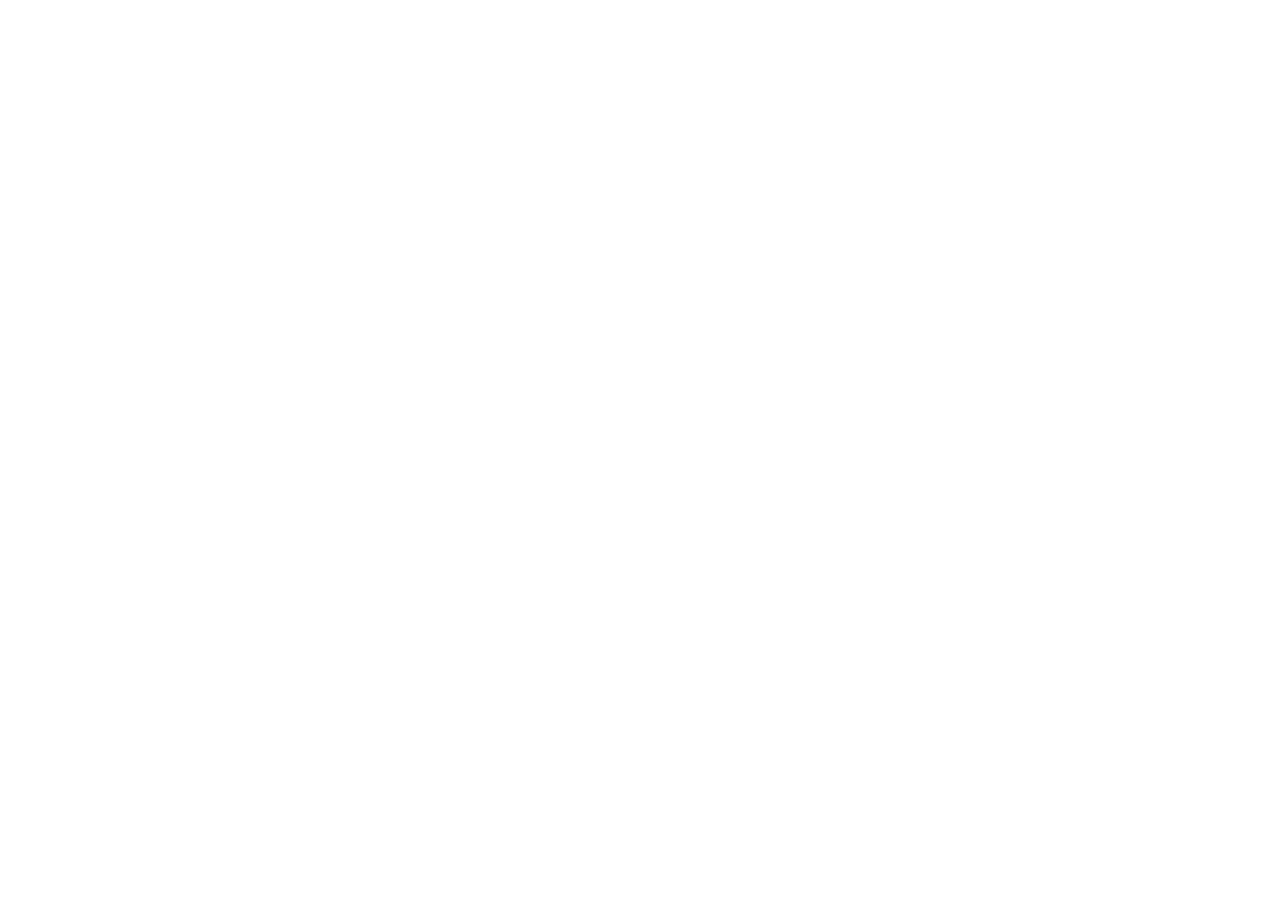
==== index.html @ e2ee2f7a "hlo" ====
<!DOCTYPE html>
<html lang="en">
<!-- Mirrored from www.scaler.com/courses/data-science-machine-learning-course/ by HTTrack Website Copier/3.x [XR&CO'2014], Sat, 20 Aug 2022 05:07:26 GMT -->
<!-- Added by HTTrack -->
<meta http-equiv="content-type" content="text/html;charset=utf-8" />
<!-- /Added by HTTrack -->

<head>
    <meta charset="utf-8">
    <meta http-equiv="X-UA-Compatible" content="IE=edge">
    <meta name="viewport" content="width=device-width, initial-scale=1.0, shrink-to-fit=no">
    <meta name="author" content="Kings Gambit Labs">
    <meta name="robots" content="noindex,nofollow">
    <title>Let's Hire</title>
    <meta property="og:site_name" content="Scaler" />
    <meta property="og:image" content="https://assets.scaler.com/assets/scaler/png/scaler-meta-image-fed27fda894abf1a87190ae638e18c9b8417095d963cf27540c90108824b9ec8.png.gz" />
    <meta property="og:url" content="https://www.scaler.com/courses/data-science-machine-learning-course/" />
    <link rel="canonical" href="https://www.scaler.com/courses/data-science-machine-learning-course/" />
    <meta name="env-name" data-id="scaler" />
    <link rel="stylesheet" media="all" href="https://assets.scaler.com/assets/master/products/course_page-5b16ae7f35e9cf9c2369361e535eab487c12bc27608eab39004d78d1bbb14884.css.gz" />
    <link rel="stylesheet" media="all" href="https://assets.scaler.com/assets/master/products/course_page/landing-3e28f6d57ba2f7495d397728980317e0ffa63ddfcfe0ecbaa13cdab1fc5692da.css.gz" />
    <link rel="stylesheet" media="screen" href="https://assets.scaler.com/packs/css/frontend/base.ddcfdd.css" />
    <link rel="stylesheet" href="https://cdnjs.cloudflare.com/ajax/libs/font-awesome/6.1.2/css/all.min.css">
    <meta name="csrf-param" content="authenticity_token" />
    <meta name="csrf-token" content="Vyd11pT2wCJ5rdZ/nRLh7u58DpVoocz+K8lv/lvIsJOV80NFs6L7iP0E/ULjMFnug1bhIsX/2/I+gOaZwue0jw==" />
    <script>
        var domain = 'scaler.com';
        if (domain.indexOf('www.') !== 0) {
            domain = 'www.' + domain;
        }
        if (0 === document.location.href.indexOf("https:///")) {
            domain = "https://" + domain + "/";
            if (0 !== document.location.href.indexOf(domain)) {
                var newLocation = document.location.href.replace(/https:\/\/[^\/]+\//, domain);
                if (newLocation !== document.location.href) {
                    document.location.replace(newLocation);
                }
            }
        } else {
            domain = "http://" + domain + "/";
            if (0 != document.location.href.indexOf(domain)) {
                var newLocation = document.location.href.replace(/http:\/\/[^\/]+\//, domain);
                if (newLocation !== document.location.href) {
                    document.location.replace(newLocation);
                }
            }
        }
    </script>
    <!--It's okay to have this in the head -->
    <script>
        window.ENV_VARS = {
            mode: "production",
            application: JSON.parse('{"env_id":"scaler","env_site_name":"Scaler","env_site_nick":"Scaler","env_domain":"scaler.com","env_base_url":"https://www.scaler.com/","env_from_mailer":"info@scaler.com","env_reply_to_mailer":"info@scaler.com","env_support_mailer":"support@scaler.com","env_hello_mailer":"hello@scaler.com","env_calendar_organiser":"calendar1@scaler.com","env_webpush_manifest":"/gcm-manifest-scaler.json"}'),
            config: JSON.parse('{"speed_test_enabled":true,"seasonal_theme_mode":"none"}'),
            request_source: "web"
        };
    </script>
    <script>
        (function(w, d, s, l, i) {
            w[l] = w[l] || [];
            w[l].push({
                'gtm.start': new Date().getTime(),
                event: 'gtm.js'
            });
            var f = d.getElementsByTagName(s)[0],
                j = d.createElement(s),
                dl = l != 'dataLayer' ? '&l=' + l : '';
            j.defer = true;
            j.src = 'https://www.googletagmanager.com/gtm.js?id=' + i + dl;
            f.parentNode.insertBefore(j, f);
        })(window, document, 'script', 'dataLayer', "GTM-M94JJN9");
    </script>
    <!-- anti-flicker snippet (recommended)  -->
    <style>
        .async-hide {
            opacity: 0 !important
        }
    </style>
    <script>
        (function(a, s, y, n, c, h, i, d, e) {
            s.className += ' ' + y;
            h.start = 1 * new Date;
            h.end = i = function() {
                s.className = s.className.replace(RegExp(' ?' + y), '')
            };
            (a[n] = a[n] || []).hide = h;
            setTimeout(function() {
                i();
                h.end = null
            }, c);
            h.timeout = c;
        })(window, document.documentElement, 'async-hide', 'dataLayer', 4000, {
            "GTM-M94JJN9": true
        });
    </script>
    <script>
        if (!('IntersectionObserver' in window)) {
            var script = document.createElement("script");
            script.src = "https://raw.githubusercontent.com/w3c/IntersectionObserver/master/polyfill/intersection-observer.js";
            script.defer = true;
            document.getElementsByTagName('head')[0].appendChild(script);
        }
        var gtmServerEvents = [];
        var freeMentee = false;
        window.GTMData = (function() {
            var userType = "";
            return {
                gtmDataLayerVariables: [],
                company: "scaler".toLowerCase(),
                isLoggedIn: false,
                email: "",
                region: "india",
                isNewUser: false,
                userType,
                freeMentee: userType && userType.includes('mentee') ? freeMentee : undefined,
                gtmServerEvents,
            };
        })();
    </script>
    <script src="https://assets.scaler.com/packs/js/vendors~frontend/tracking/gtm.fbf26a.chunk.js"></script>
    <script src="https://assets.scaler.com/packs/js/frontend/tracking/gtm.38dc72.js"></script>
    <script src="https://assets.scaler.com/packs/js/frontend/tracking/navigation.fce3ce.js"></script>
    <!-- Freshchat Widget Start-->
    <script>
        var scriptLoaded = false;
        var name = "";
        var email = "";
        const initializeFreshchat = function() {
            // https://scaler.freshchat.com/a/401595176230677/bots
            // Copy pasted from above link
            (function(d, w, c) {
                if (!d.getElementById("spd-busns-spt")) {
                    var chatWidget = document.getElementById("chat-widget");
                    if (chatWidget) {
                        chatWidget.classList.add('hidden');
                    }
                    var n = d.getElementsByTagName('script')[0],
                        s = d.createElement('script');
                    var loaded = false;
                    s.id = "spd-busns-spt";
                    s.async = "async";
                    s.setAttribute("data-self-init", "false");
                    s.setAttribute("data-init-type", "opt");
                    s.src = 'https://cdn.in-freshbots.ai/assets/share/js/freshbots.min.js';
                    s.setAttribute("data-client", "f6271829026b5c5ac7e68084d14d971adab90984");
                    s.setAttribute("data-bot-hash", "3242cf80ca84c1be9af53c793c06256b35e0c269");
                    s.setAttribute("data-env", "prod");
                    s.setAttribute("data-region", "in");
                    if (c) {
                        s.onreadystatechange = s.onload = function() {
                            if (!loaded) {
                                c();
                                if (chatWidget) {
                                    chatWidget.classList.remove('hidden');
                                }
                            }
                            loaded = true;
                        };
                    }
                    n.parentNode.insertBefore(s, n);
                }
            })(document, window, function() {
                window.Freshbots.initiateWidget({
                    autoInitChat: false,
                    getClientParams: function() {
                        return {
                            "cstmr::eml": email,
                            "cstmr::nm": name,
                            "cstmr::xtrInfrmtn:plan": "{}"
                        };
                    }
                }, function() {
                    document.querySelector('[title="Minimize"]').addEventListener("click", function() {
                        var phoneWidget = document.getElementById("phone-widget");
                        var contactUsContainer = document.getElementById("contact-us-widget-container");
                        var chatWidget = document.getElementById("chat-widget");
                        var callUsWidget = document.getElementById("call-us-phone-widget");
                        var widgetIcon = document.getElementById("widget-icon");
                        var widgetClose = document.getElementById("widget-close");
                        window.closeFcWidget(true);
                        phoneWidget.style.display = 'none';
                        chatWidget.style.display = 'none';
                        if (callUsWidget) {
                            callUsWidget.style.display = 'none';
                        }
                        contactUsContainer.style.display = '';
                        widgetClose.style.display = 'none';
                        widgetIcon.style.display = '';
                    });
                    window.Freshbots.hideWidget();
                }, function(errorResponse) {});
            });
        }
        window.openFcWidget = function() {
            window.Freshbots.showWidget(true);
        };
        window.closeFcWidget = function() {
            window.Freshbots.hideWidget();
            if (window.GTMHelper) {
                window.GTMHelper.track('eventFormatter', {
                    element: 'chat-widget-close',
                    tagName: 'cta',
                    eventType: 'click',
                    action: 'click'
                });
            }
        }
    </script>

    <div class="request-callback-container  request-callback-container--hidden" id="request-callback-container">
        <div class="request-callback-container__inner-wrap" id="request-callback-inner-container">
            <div id="request-callback-form-close" class="request-callback-form__close request-callback-form__close--hidden"> <img src="https://assets.scaler.com/assets/svg/close-22a8ae0e815daabd1f2a3846b3613e553fecb0cbef0a27983456ff43ca5800e6.svg.gz" alt="Close 22a8ae0e815daabd1f2a3846b3613e553fecb0cbef0a27983456ff43ca5800e6.svg" /> </div>
            <div class="request-callback-form form-flow" id="request-callback-form" data-logged-in="false" data-phone-verified="" data-default-country="true" data-calendly-url="" data-enable-slot-selection="false" data-enable-mobile-authentication="" data-rcb-calendly-url=""
                data-rcb-enable-slot-selection="false" data-rcb-enable-mobile-authentication="true" data-callback-mode="">
                <div class="request-callback-form__header">
                    <h3 class="request-callback-form__header__content">
                        <i class="icon-phone-wave request-callback-form__header-icon"></i> Request Callback
                    </h3>
                </div>
                <div class="request-callback-form__body">
                    <div class="form-flow__modes">
                        <div class="form-flow__mode form-flow__mode--active" data-mode="register">
                            <form autocomplete="off" id="request-callback-form-otp">
                                <div class="form-field " data-name="">
                                    <div class="form-field__label">
                                        <div class="form-label">
                                            <div class="form-label__text"> Email ID <span class="form-label__required" data-class="asterisk-mark">*</span> </div>
                                        </div>
                                    </div>
                                    <div class="form-field__input">
                                        <input class="form-input gtm-track-element" name="email" required type="email" id="request-callback-form__email" placeholder="Enter your Email ID" value="" data-cy="" /> </div>
                                    <div class="form-field__error form-field__error--hidden"> </div>
                                </div>
                                <div class="request-callback-form__extra-input">
                                    <div class="request-callback-form__name">
                                        <div class="form-field " data-name="">
                                            <div class="form-field__label">
                                                <div class="form-label">
                                                    <div class="form-label__text"> Full Name <span class="form-label__required" data-class="asterisk-mark">*</span> </div>
                                                </div>
                                            </div>
                                            <div class="form-field__input">
                                                <input class="form-input gtm-track-element" name="name" required type="text" id="request-callback-form__name" placeholder="Enter your Full Name" value="" /> </div>
                                            <div class="form-field__error form-field__error--hidden"> </div>
                                        </div>
                                    </div>
                                    <div class="request-callback-form__graduation" id="container">
                                        <div class="form-field " data-name="orgyear">
                                            <div class="form-field__label">
                                                <div class="form-label">
                                                    <div class="form-label__text"> Graduation Year <span class="form-label__required" data-class="asterisk-mark">*</span> </div>
                                                </div>
                                            </div>
                                            <div class="form-field__input">
                                                <input class="form-input gtm-track-element" name="orgyear" required type="number" min="1972" max="2030" id="request-callback-form__orgyear" placeholder="Year of Graduation" value="" data-cy="" /> </div>
                                            <div class="form-field__error form-field__error--hidden"> </div>
                                        </div>
                                    </div>
                                </div>
                                <div class="form-field " data-name="">
                                    <div class="form-field__label">
                                        <div class="form-label">
                                            <div class="form-label__text"> Program <span class="form-label__required" data-class="asterisk-mark">*</span> </div>
                                        </div>
                                    </div>
                                    <div class="form-field__input">
                                        <div id="request-callback-form__program" class="sr-select">
                                            <div class="sr-select__control ">
                                                <input data-gtm-element="program" autocomplete="none" class="sr-select__input gtm-track-element" name="select-ignore-program" type="text" aria-label="select program" />
                                                <input autocomplete="none" autocomplete="off" class="sr-select__value-input" tabindex="-1" name="program" id="input-request-callback-form__program" type="text" required value="Academy" aria-label="program" />
                                                <div class="sr-select__box" id='request-callback-form__program-select-box'>
                                                    <div data-gtm-element="program" class="sr-select__placeholder">Select Program</div>
                                                    <div class="sr-select__value"> </div>
                                                    <div class="sr-select__loader"> </div>
                                                    <div class="sr-select__arrow"> <i class="icon-chevron-down"></i> </div>
                                                </div>
                                            </div>
                                            <div class="sr-select__dropdown sr-select__dropdown--bottom">
                                                <div class="sr-select__hint hidden"> Type to search </div>
                                                <div class="sr-select__options" role="listbox">
                                                    <div class="sr-select__option" data-gtm-element="option" role="option" data-permanent=false data-value="Academy"> Academy </div>
                                                    <div class="sr-select__option" data-gtm-element="option" role="option" data-permanent=false data-value="Data Science"> Data Science </div>
                                                    <div class="sr-select__option" data-gtm-element="option" role="option" data-permanent=false data-value="MS in CSE"> MS in CSE </div>
                                                </div>
                                                <div class="sr-select__create-option hidden"> </div>
                                                <div class="sr-select__no-options hidden"> No results found </div>
                                            </div>
                                        </div>
                                    </div>
                                    <div class="form-field__error form-field__error--hidden"> </div>
                                </div>
                                <select id="lead_identification" name="lead_identification" multiple="true" size="1">
									<option value="What companies and role to target?">What companies and role to target?</option>
									<option value="What others like me do?">What others like me do?</option>
									<option value="What is the exact enrollment process like?">What is the exact enrollment process like?</option>
									<option value="More details about the program.">More details about the program.</option>
									<option value="More information on placement">More information on placement</option>
								</select>
                                <div class="form-field request-callback-form__phone-input request-callback-form__phone-input--is-fullwidth" data-name="phone_number">
                                    <div class="form-field__label">
                                        <div class="form-label">
                                            <div class="form-label__text"> Mobile Number <span class="form-label__required" data-class="asterisk-mark">*</span> </div>
                                        </div>
                                    </div>
                                    <div class="form-field__input">
                                        <div class="request-callback-form__inline">
                                            <div class="phone-input">
                                                <div class="phone-input__code">
                                                    <div id="request-callback-form__phone-code" class="sr-select">
                                                        <div class="sr-select__control ">
                                                            <input data-gtm-element="country_code" autocomplete="none" class="sr-select__input gtm-track-element" name="select-ignore-country_code" type="text" aria-label="select country_code" />
                                                            <input autocomplete="none" autocomplete="off" class="sr-select__value-input" tabindex="-1" name="country_code" id="input-request-callback-form__phone-code" type="text" required value="+91" aria-label="country_code" />
                                                            <div class="sr-select__box" id='request-callback-form__phone-code-select-box'>
                                                                <div data-gtm-element="country_code" class="sr-select__placeholder">+91</div>
                                                                <div class="sr-select__value"> </div>
                                                                <div class="sr-select__loader"> </div>
                                                                <div class="sr-select__arrow"> <i class="icon-chevron-down"></i> </div>
                                                            </div>
                                                        </div>
                                                        <div class="sr-select__dropdown sr-select__dropdown--bottom">
                                                            <div class="sr-select__hint hidden"> Type to search </div>
                                                            <div class="sr-select__options" role="listbox">
                                                                <div class="sr-select__option" role="option" data-value="+91">
                                                                    <div class="phone-input__option">
                                                                        <div class="phone-input__flag"> <span class="iti__flag iti__in"> </span> </div>
                                                                        <div class="phone-input__option-code"> +91 </div>
                                                                    </div>
                                                                </div>
                                                            </div>
                                                            <div class="sr-select__create-option hidden"> </div>
                                                            <div class="sr-select__no-options hidden"> No results found </div>
                                                        </div>
                                                    </div>
                                                </div>
                                                <div class="phone-input__space"></div>
                                                <div class="phone-input__number">
                                                    <input data-cy="request-callback-form__phone-number_input" autocomplete="none" id="request-callback-form__phone-number" class="form-input gtm-track-element" type="tel" name="phone" required placeholder="Enter your mobile number" value="">                                                    </div>
                                                <input autocomplete="none" hidden name="phone_number" type="text" id="request-callback-form__phone" value="" /> </div>
                                        </div>
                                    </div>
                                    <div class="form-field__error form-field__error--hidden"> </div>
                                </div>
                                <div class="request-callback-form__phone-hint m-t-10"> You’ll receive an OTP on this number for verification </div>
                                <div id="request-callback-form-recaptcha" class="recaptcha-override hidden">
                                    <script src="https://www.google.com/recaptcha/api.js" async defer></script>
                                    <div class="g-recaptcha " data-sitekey="6LfMr8IUAAAAAKEfUZhQWzeODfjC7ffXRnrMdlYd"></div>
                                    <noscript>
										<div>
											<div style="width: 302px; height: 422px; position: relative;">
												<div style="width: 302px; height: 422px; position: absolute;">
													<iframe src="https://www.google.com/recaptcha/api/fallback?k=6LfMr8IUAAAAAKEfUZhQWzeODfjC7ffXRnrMdlYd" frameborder="0" scrolling="no" style="width: 302px; height:422px; border-style: none;"> </iframe>
												</div>
											</div>
											<div style="width: 300px; height: 60px; border-style: none;
                bottom: 12px; left: 25px; margin: 0px; padding: 0px; right: 25px;
                background: #f9f9f9; border: 1px solid #c1c1c1; border-radius: 3px;">
												<textarea id="g-recaptcha-response" name="g-recaptcha-response" class="g-recaptcha-response" style="width: 250px; height: 40px; border: 1px solid #c1c1c1;
                  margin: 10px 25px; padding: 0px; resize: none;" value=""> </textarea>
											</div>
										</div>
									</noscript>
                                </div>
                                <div class="m-t-10 request-callback-form__tnc"> By continuing, I have read and agree to Scaler’s <a class="link" href="https://www.scaler.com/terms/">Terms</a> and <a class="link" href="https://www.scaler.com/privacy/">Privacy Policy</a> </div>
                                <div class="request-callback-form__submit-content m-t-10">
                                    <button data-gtm-element="get-otp" data-gtm-allowed-actions="click" type="submit" class="gtm-track-element academy-button tv-button sr-button business-button request-callback-form__submit request-callback-form__otp-submit is-disabled" data-gtm-placement="program"> Get OTP </button>
                                </div>
                            </form>
                            <form class="form hidden" autocomplete="off" id="request-callback-form-submit">
                                <input name="program" type="hidden" />
                                <input name="lead_identification" type="hidden" />
                                <input hidden name="request_callback" type="checkbox" checked="true" value="true" />
                                <input name="email" type="hidden" value="" />
                                <div class="form-field request-callback-form-submit__phone-input request-callback-form-submit__phone-input--is-fullwidth" data-name="phone_number">
                                    <div class="form-field__label">
                                        <div class="form-label">
                                            <div class="form-label__text"> Mobile Number <span class="form-label__required" data-class="asterisk-mark">*</span> </div>
                                        </div>
                                    </div>
                                    <div class="form-field__input">
                                        <div class="request-callback-form-submit__inline">
                                            <div class="phone-input">
                                                <div class="phone-input__code">
                                                    <div id="request-callback-form-submit__phone-code" class="sr-select">
                                                        <div class="sr-select__control ">
                                                            <input data-gtm-element="country_code" autocomplete="none" class="sr-select__input gtm-track-element" name="select-ignore-country_code" type="text" aria-label="select country_code" />
                                                            <input autocomplete="none" autocomplete="off" class="sr-select__value-input" tabindex="-1" name="country_code" id="input-request-callback-form-submit__phone-code" type="text" required value="+91" aria-label="country_code" />
                                                            <div class="sr-select__box" id='request-callback-form-submit__phone-code-select-box'>
                                                                <div data-gtm-element="country_code" class="sr-select__placeholder">+91</div>
                                                                <div class="sr-select__value"> </div>
                                                                <div class="sr-select__loader"> </div>
                                                                <div class="sr-select__arrow"> <i class="icon-chevron-down"></i> </div>
                                                            </div>
                                                        </div>
                                                        <div class="sr-select__dropdown sr-select__dropdown--bottom">
                                                            <div class="sr-select__hint hidden"> Type to search </div>
                                                            <div class="sr-select__options" role="listbox">
                                                                <div class="sr-select__option" role="option" data-value="+91">
                                                                    <div class="phone-input__option">
                                                                        <div class="phone-input__flag"> <span class="iti__flag iti__in"> </span> </div>
                                                                        <div class="phone-input__option-code"> +91 </div>
                                                                    </div>
                                                                </div>
                                                            </div>
                                                            <div class="sr-select__create-option hidden"> </div>
                                                            <div class="sr-select__no-options hidden"> No results found </div>
                                                        </div>
                                                    </div>
                                                </div>
                                                <div class="phone-input__space"></div>
                                                <div class="phone-input__number">
                                                    <input data-cy="request-callback-form-submit__phone-number_input" autocomplete="none" id="request-callback-form-submit__phone-number" class="form-input gtm-track-element" type="tel" name="phone" required placeholder="Enter your mobile number" disabled
                                                        value=""> </div>
                                                <input autocomplete="none" hidden name="phone_number" type="text" id="request-callback-form-submit__phone" value="" /> </div>
                                        </div>
                                    </div>
                                    <div class="form-field__error form-field__error--hidden"> </div>
                                </div>
                                <div class="request-callback-form__otp">
                                    <div class="form-field " data-name="">
                                        <div class="form-field__label">
                                            <div class="form-label">
                                                <div class="form-label__text"> OTP <span class="form-label__required" data-class="asterisk-mark">*</span> </div>
                                            </div>
                                        </div>
                                        <div class="form-field__input">
                                            <input class="form-input request-callback-form__otp-input gtm-track-element" name="otp" type="text" id="request-callback-form__otp" placeholder="Enter OTP" /> </div>
                                        <div class="form-field__error form-field__error--hidden"> </div>
                                    </div>
                                </div>
                                <div class="request-callback-form__submit-content m-t-10">
                                    <button data-gtm-element="request-callback" data-gtm-allowed-actions="click" type="submit" class="gtm-track-element academy-button tv-button sr-button business-button request-callback-form__submit " data-gtm-placement="program"> Request Callback </button>
                                </div>
                            </form>
                            <div class="request-callback-form__otp-hint hidden bold">
                                <div class="request-callback-form__otp-triggers">
                                    <form id="request-callback-form-msg">
                                        <input hidden name="email" type="text" value="" />
                                        <input hidden name="phone_number" type="text" />
                                        <button class="hidden" type="submit"> Submit </button> <a class="form__action gtm-track-element" data-gtm-allowed-actions="click" data-gtm-element="resend_otp" data-form="request-callback-form-msg" data-otp-via="sms"
                                            data-action="otp" data-tracking="ga" data-ga-action="resend-otp" data-ga-label="register">
        via Text
      </a> </form>
                                    <form id="request-callback-form-voice">
                                        <input hidden name="email" type="text" value="" />
                                        <input hidden name="phone_number" type="text" />
                                        <button class="hidden" type="submit"> Submit </button> <a class="form__action m-l-10 gtm-track-element" data-gtm-allowed-actions="click" data-gtm-element="resend_otp" data-form="request-callback-form-voice" data-otp-via="call"
                                            data-action="otp" data-tracking="ga" data-ga-action="resend-otp" data-ga-label="register">
        via Call
      </a> </form>
                                </div>
                            </div>
                        </div>
                    </div>
                </div>
            </div>
            <div id="request-callback-success" class="request-callback-success request-callback-success--hidden">
                <div class="section-header">
                    <h4 class="section-header__title">
                        <img class="request-callback-success__icon" src="https://assets.scaler.com/assets/svg/check-360b002a4b62e5945e146845135307f9671a38c8b308903fe5be835918e10f9f.svg.gz" alt="Check 360b002a4b62e5945e146845135307f9671a38c8b308903fe5be835918e10f9f.svg" />                        Callback Requested
                    </h4>
                </div>
                <div class="section-content"> Our Academic Counsellor would reach out to you within the next 24 hours. </div>
            </div>
        </div>
    </div>
    <div id="request-callback-strip" style="background-color:#1C65FF;" class="request-callback-strip request-callback-strip--hidden "> <img class="request-callback-strip__img" src="https://assets.scaler.com/assets/technical-support-d11d16e019dbb2885dda285f9a01e7e03ebbb8e696e5e874bfe1e7e532117626.png.gz" alt="Technical support d11d16e019dbb2885dda285f9a01e7e03ebbb8e696e5e874bfe1e7e532117626.png"
        />
        <div id="request-callback-strip__label" class="request-callback-strip__label">Need Help? Talk to our Academic Advisors</div>
        <!-- <div class="request-callback-strip__phone-number-action gtm-track-element" id="request-callback-strip-action" data-gtm-element="request-callback-strip" data-gtm-allowed-actions="click"> Request Callback </div> -->
    </div>
    <script>
        if (typeof scriptLoaded !== 'undefined') {
            var widgetIcon = document.getElementById("widget-icon");
            if (widgetIcon) {
                widgetIcon.addEventListener('click', function() {
                    if (!scriptLoaded) {
                        initializeFreshchat();
                        scriptLoaded = true;
                    }
                });
            }
        }
    </script>
    <script src="https://assets.scaler.com/packs/js/frontend/scaler_landing/contact_us_widget.a0c3e2.js"></script>
    <!-- Freshchat Widget End    -->
    <script type="application/ld+json">
        {}
    </script>
</head>

<body>
    <script>
        function closeNotification(event) {
            var target = event.target || event.srcElement;
            var notificationEl = target.closest('.sr-notification');
            notificationEl && notificationEl.remove()
        }
    </script>
    <header id="main-site-header" class="header scaler-branding scaler-academy-header dsml-header">
        <div class="header__container">
            <!-- Brand Logo -->
            <div class="header__brand">
                <a class="header__brand-link" href="#"> <img style="width:100%; height:75px;" class="header__logo" alt="" src="./images/logo.png" /> </a>
            </div>
            <!-- For user-category-switch -->
            <!-- <div class="header__content">
                
            <div class="header__nav">
                <a href="#curriculum" data-action=smooth-scroll class="header__nav-item gtm-track-element" data-gtm-allowed-actions="click" data-gtm-type="nav" data-gtm-element="Curriculum" data-cy="curriculum_nav_link" onclick="window.trackGaEvent('header','nav-link','#curriculum')">
      Curriculum
    </a>
                <a href="#careers" data-action=smooth-scroll class="header__nav-item gtm-track-element" data-gtm-allowed-actions="click" data-gtm-type="nav" data-gtm-element="Placement" data-cy="placement_nav_link" onclick="window.trackGaEvent('header','nav-link','#careers')">
      Placement
    </a>
                <a href="#mentors" data-action=smooth-scroll class="header__nav-item gtm-track-element" data-gtm-allowed-actions="click" data-gtm-type="nav" data-gtm-element="Mentor" data-cy="mentor_nav_link" onclick="window.trackGaEvent('header','nav-link','#mentors')">
      Mentor
    </a>
                <a href="#testimonial" data-action=smooth-scroll class="header__nav-item gtm-track-element" data-gtm-allowed-actions="click" data-gtm-type="nav" data-gtm-element="Review" data-cy="review_nav_link" onclick="window.trackGaEvent('header','nav-link','#testimonial')">
      Review
    </a>
                <a href="#review_questions" data-action=smooth-scroll class="header__nav-item gtm-track-element" data-gtm-allowed-actions="click" data-gtm-type="nav" data-gtm-element="FAQ" data-cy="faq_nav_link" onclick="window.trackGaEvent('header','nav-link','#review_questions')">
      FAQ
    </a>
            </div>
            <div class="header__right"> </div>
        </div> -->
            <!-- Burger menu button -->
            <div class="header__burger-button">
                <div class="burger">
                    <div class="burger__line"></div>
                    <div class="burger__line"></div>
                    <div class="burger__line"></div>
                </div>
            </div>
        </div>
        <div class="header__backdrop"> </div>
        <!-- Burger menu content -->
        <!-- <div class="header__burger">
            <div class="header__nav"> <a href="#curriculum" data-action=smooth-scroll class="header__nav-item gtm-track-element" data-gtm-allowed-actions="click" data-gtm-type="nav" data-gtm-element="Curriculum" data-cy="curriculum_nav_link" onclick="window.trackGaEvent('header','nav-link','#curriculum')">
      Curriculum
    </a> <a href="#careers" data-action=smooth-scroll class="header__nav-item gtm-track-element" data-gtm-allowed-actions="click" data-gtm-type="nav" data-gtm-element="Placement" data-cy="placement_nav_link" onclick="window.trackGaEvent('header','nav-link','#careers')">
      Placement
    </a> <a href="#mentors" data-action=smooth-scroll class="header__nav-item gtm-track-element" data-gtm-allowed-actions="click" data-gtm-type="nav" data-gtm-element="Mentor" data-cy="mentor_nav_link" onclick="window.trackGaEvent('header','nav-link','#mentors')">
      Mentor
    </a> <a href="#testimonial" data-action=smooth-scroll class="header__nav-item gtm-track-element" data-gtm-allowed-actions="click" data-gtm-type="nav" data-gtm-element="Review" data-cy="review_nav_link" onclick="window.trackGaEvent('header','nav-link','#testimonial')">
      Review
    </a> <a href="#review_questions" data-action=smooth-scroll class="header__nav-item gtm-track-element" data-gtm-allowed-actions="click" data-gtm-type="nav" data-gtm-element="FAQ" data-cy="faq_nav_link" onclick="window.trackGaEvent('header','nav-link','#review_questions')">
      FAQ
    </a> </div>
        </div> -->
    </header>
    <div id="auth-modal" class="sr-modal form-flow auth ">
        <div class="sr-modal__content sr-modal__content--right ">
            <div class="sr-modal__body ">
                <div class="form-flow__modes auth__modes">
                    <div class="form-flow__mode form-flow__mode--active" data-mode="register" data-webview-event="initiateSignIn">
                        <div class="auth__header">
                            <h3 class="auth__title">
                                Ready to become a <b>Rockstar Developer?</b>
                            </h3>
                        </div>
                        <div class="auth__form">
                            <form id=register-form class="form" autocomplete="none">
                                <div class="m-b-15 in-mobile-view"> Already a member? <a class="auth__switch auth__switch--primary gtm-track-element" data-gtm-allowed-actions="click hover" data-gtm-element="login" data-action="flow-switch" data-target="login-mobile" data-tracking="ga" data-ga-action="auth-switch"
                                        data-ga-label="login-mobile">
        LOG IN
      </a> </div>
                                <input hidden name="product" type="text" value="scaler" />
                                <div class="form__fields">
                                    <div class="form-field " data-name="name">
                                        <div class="form-field__label">
                                            <div class="form-label">
                                                <div class="form-label__text"> Full Name <span class="form-label__required" data-class="asterisk-mark">*</span> </div>
                                            </div>
                                        </div>
                                        <div class="form-field__input">
                                            <input class="form-input gtm-track-element" name="name" placeholder="Enter your name" required type="text" data-cy="register_name_input" /> </div>
                                        <div class="form-field__error form-field__error--hidden"> </div>
                                    </div>
                                    <div class="form-field " data-name="email">
                                        <div class="form-field__label">
                                            <div class="form-label">
                                                <div class="form-label__text"> Email <span class="form-label__required" data-class="asterisk-mark">*</span> </div>
                                            </div>
                                        </div>
                                        <div class="form-field__input">
                                            <input class="form-input gtm-track-element" name="email" placeholder="Enter your email" required type="email" data-cy="register_email_input" /> </div>
                                        <div class="form-field__error form-field__error--hidden"> </div>
                                    </div>
                                    <div class="form-field " data-name="phone_number">
                                        <div class="form-field__label">
                                            <div class="form-label">
                                                <div class="form-label__text"> Phone Number <span class="form-label__required" data-class="asterisk-mark">*</span> </div>
                                                <div class="form-label__hint"> OTP will be sent to this number for verification </div>
                                            </div>
                                        </div>
                                        <div class="form-field__input">
                                            <div class="phone-input">
                                                <div class="phone-input__code">
                                                    <div id="register-mobile-code" class="sr-select">
                                                        <div class="sr-select__control ">
                                                            <input data-gtm-element="country_code" autocomplete="none" class="sr-select__input gtm-track-element" name="select-ignore-country_code" type="text" aria-label="select country_code" />
                                                            <input autocomplete="none" autocomplete="off" class="sr-select__value-input" tabindex="-1" name="country_code" id="input-register-mobile-code" type="text" required value="+91" aria-label="country_code" />
                                                            <div class="sr-select__box" id='register-mobile-code-select-box'>
                                                                <div data-gtm-element="country_code" class="sr-select__placeholder">+91</div>
                                                                <div class="sr-select__value"> </div>
                                                                <div class="sr-select__loader"> </div>
                                                                <div class="sr-select__arrow"> <i class="icon-chevron-down"></i> </div>
                                                            </div>
                                                        </div>
                                                        <div class="sr-select__dropdown sr-select__dropdown--bottom">
                                                            <div class="sr-select__hint hidden"> Type to search </div>
                                                            <div class="sr-select__options" role="listbox">
                                                                <div class="sr-select__option" role="option" data-value="+91">
                                                                    <div class="phone-input__option">
                                                                        <div class="phone-input__flag"> <span class="iti__flag iti__in"> </span> </div>
                                                                        <div class="phone-input__option-code"> +91 </div>
                                                                    </div>
                                                                </div>
                                                            </div>
                                                            <div class="sr-select__create-option hidden"> </div>
                                                            <div class="sr-select__no-options hidden"> No results found </div>
                                                        </div>
                                                    </div>
                                                </div>
                                                <div class="phone-input__space"></div>
                                                <div class="phone-input__number">
                                                    <input data-cy="register-mobile-number_input" autocomplete="none" id="register-mobile-number" class="form-input gtm-track-element" type="tel" name="phone" required placeholder="Enter your mobile number" value="">                                                    </div>
                                                <input autocomplete="none" hidden name="phone_number" type="text" id="register-mobile" value="" /> </div>
                                        </div>
                                        <div class="form-field__error form-field__error--hidden"> </div>
                                    </div>
                                    <div class="register-form__graduation" id="container">
                                        <div class="form-field " data-name="orgyear">
                                            <div class="form-field__label">
                                                <div class="form-label">
                                                    <div class="form-label__text"> Graduation Year <span class="form-label__required" data-class="asterisk-mark">*</span> </div>
                                                </div>
                                            </div>
                                            <div class="form-field__input">
                                                <input class="form-input gtm-track-element" name="orgyear" required type="number" min="1972" max="2030" id="register-form__orgyear" placeholder="Year of Graduation" value="" data-cy="register_orgyear_input" />                                                </div>
                                            <div class="form-field__error form-field__error--hidden"> </div>
                                        </div>
                                    </div>
                                </div>
                                <div class="recaptcha-override">
                                    <script src="https://www.google.com/recaptcha/api.js" async defer></script>
                                    <div class="g-recaptcha " data-sitekey="6LfMr8IUAAAAAKEfUZhQWzeODfjC7ffXRnrMdlYd"></div>
                                    <noscript>
										<div>
											<div style="width: 302px; height: 422px; position: relative;">
												<div style="width: 302px; height: 422px; position: absolute;">
													<iframe src="https://www.google.com/recaptcha/api/fallback?k=6LfMr8IUAAAAAKEfUZhQWzeODfjC7ffXRnrMdlYd" frameborder="0" scrolling="no" style="width: 302px; height:422px; border-style: none;"> </iframe>
												</div>
											</div>
											<div style="width: 300px; height: 60px; border-style: none;
                bottom: 12px; left: 25px; margin: 0px; padding: 0px; right: 25px;
                background: #f9f9f9; border: 1px solid #c1c1c1; border-radius: 3px;">
												<textarea id="g-recaptcha-response" name="g-recaptcha-response" class="g-recaptcha-response" style="width: 250px; height: 40px; border: 1px solid #c1c1c1;
                  margin: 10px 25px; padding: 0px; resize: none;" value=""> </textarea>
											</div>
										</div>
									</noscript>
                                </div>
                                <br />
                                <p class="form-error form-error--hidden" data-cy="form_error_message"></p>
                                <div class="form__actions">
                                    <button data-gtm-element="register" data-gtm-allowed-actions="click" class="form__action sr-button academy-button secondary bold fullwidth is-flat gtm-track-element" type="submit" data-tracking="ga" data-ga-action="register" data-ga-label="submit" data-cy="register_submit_button"> SIGN UP </button>
                                </div>
                                <br/>
                                <div class="hint-color h6"> By creating an account I have read and agree to Scaler’s <a class="link" href="https://www.scaler.com/terms/">Terms</a> and <a class="link" href="https://www.scaler.com/privacy/">Privacy Policy</a> </div>
                                <div class="m-t-15 text-c in-desktop-view"> Already a member? <a class="auth__switch auth__switch--primary gtm-track-element" data-gtm-allowed-actions="click hover" data-gtm-element="login" data-action="flow-switch" data-target="login-mobile" data-tracking="ga" data-ga-action="auth-switch"
                                        data-ga-label="login-mobile">
      LOG IN
    </a> </div>
                            </form>
                            <form class="hidden" id="register-otp-resend-form">
                                <input hidden name="email" type="email" />
                                <input hidden name="phone_number" type="text" />
                                <button class="form__action" type="submit"> Submit </button>
                            </form>
                            <form class="hidden" id="register-otp-voice-resend-form">
                                <input hidden name="email" type="email" />
                                <input hidden name="phone_number" type="text" />
                                <button class="form__action" type="submit"> Submit </button>
                            </form>
                            <div class="auth-social__separator"> <span class="auth-social__or h5">OR</span> </div>
                            <h4 class="auth__subtitle text-c">
                                Log in using
                            </h4>
                            <div class="auth-social auth-social--center">
                                <div data-gtm-allowed-actions="click hover" class="auth-social__item gtm-track-element">
                                    <a href="https://www.scaler.com/users/auth/facebook/"> <img data-gtm-element="facebook" src="https://assets.scaler.com/assets/auth/fb-oauth-517731fada42c712a42e21bf11e592ed9aaa24d6444e251754a3d828f7b5b28e.png.gz" alt="facebook-oauth"> </a>
                                </div>
                                <div data-gtm-allowed-actions="click hover" class="auth-social__item gtm-track-element">
                                    <a href="https://www.scaler.com/users/auth/linkedin/"> <img data-gtm-element="linkedin" src="https://assets.scaler.com/assets/auth/ln-oauth-8fa2b2518a2b8c74034e267e3a26c0c808fe6c7f90e7602b8ce823a77ed13f8e.png.gz" alt="linkedin-oauth"> </a>
                                </div>
                                <div data-gtm-allowed-actions="click hover" class="auth-social__item gtm-track-element">
                                    <a href="https://www.scaler.com/users/auth/github/"> <img data-gtm-element="github" src="https://assets.scaler.com/assets/auth/git-oauth-6e42df27a979324867fb032ee90829f1b437b1452e1656ad8350e1e2999851ba.png.gz" alt="github-oauth"> </a>
                                </div>
                                <div data-gtm-allowed-actions="click hover" class="auth-social__item gtm-track-element">
                                    <a href="https://www.scaler.com/users/auth/google_oauth2/"> <img data-gtm-element="google" src="https://assets.scaler.com/assets/auth/google-oauth-24cba186e53a1c30ef682062820af75fb8fb0814bd1d6ef1c448e888dfe39323.png.gz" alt="google-oauth"> </a>
                                </div>
                            </div>
                        </div>
                    </div>
                    <div class="form-flow__mode form-flow__mode--active" data-mode="login-mobile" data-webview-event="initiateSignIn">
                        <div class="auth__header">
                            <h2 class="auth__title bolder">
                                Login
                            </h2>
                            <div class="auth__subtitle"> or <a class="auth__switch auth__switch--primary gtm-track-element" data-gtm-allowed-actions="click hover" data-gtm-element="signup" data-action="flow-switch" data-target="register" data-tracking="ga" data-ga-action="auth-switch"
                                    data-ga-label="register" data-cy="sign_up_instead">
              create your scaler account
            </a> </div>
                        </div>
                        <div class="auth__form">
                            <form id="login-mobile-form" class="form">
                                <div class="form__fields">
                                    <div class="form-field " data-name="phone_number">
                                        <div class="form-field__label">
                                            <div class="form-label">
                                                <div class="form-label__text"> Mobile Number <span class="form-label__required" data-class="asterisk-mark">*</span> </div>
                                            </div>
                                        </div>
                                        <div class="form-field__input">
                                            <div class="phone-input">
                                                <div class="phone-input__code">
                                                    <div id="login-mobile-code" class="sr-select">
                                                        <div class="sr-select__control ">
                                                            <input data-gtm-element="country_code" autocomplete="none" class="sr-select__input gtm-track-element" name="select-ignore-country_code" type="text" aria-label="select country_code" />
                                                            <input autocomplete="none" autocomplete="off" class="sr-select__value-input" tabindex="-1" name="country_code" id="input-login-mobile-code" type="text" required value="+91" aria-label="country_code" />
                                                            <div class="sr-select__box" id='login-mobile-code-select-box'>
                                                                <div data-gtm-element="country_code" class="sr-select__placeholder">+91</div>
                                                                <div class="sr-select__value"> </div>
                                                                <div class="sr-select__loader"> </div>
                                                                <div class="sr-select__arrow"> <i class="icon-chevron-down"></i> </div>
                                                            </div>
                                                        </div>
                                                        <div class="sr-select__dropdown sr-select__dropdown--bottom">
                                                            <div class="sr-select__hint hidden"> Type to search </div>
                                                            <div class="sr-select__options" role="listbox">
                                                                <div class="sr-select__option" role="option" data-value="+91">
                                                                    <div class="phone-input__option">
                                                                        <div class="phone-input__flag"> <span class="iti__flag iti__in"> </span> </div>
                                                                        <div class="phone-input__option-code"> +91 </div>
                                                                    </div>
                                                                </div>
                                                            </div>
                                                            <div class="sr-select__create-option hidden"> </div>
                                                            <div class="sr-select__no-options hidden"> No results found </div>
                                                        </div>
                                                    </div>
                                                </div>
                                                <div class="phone-input__space"></div>
                                                <div class="phone-input__number">
                                                    <input data-cy="login-mobile-number_input" autocomplete="none" id="login-mobile-number" class="form-input gtm-track-element" type="tel" name="phone" required placeholder="Enter your mobile number" value="">                                                    </div>
                                                <input autocomplete="none" hidden name="phone_number" type="text" id="login-mobile" value="" /> </div>
                                        </div>
                                        <div class="form-field__error form-field__error--hidden"> </div>
                                    </div>
                                </div>
                                <p class="form-error form-error--hidden" data-cy="form_error_message"></p>
                                <div class="form__actions">
                                    <button data-gtm-element="login_mobile" data-gtm-allowed-actions="click" class="form__action sr-button academy-button secondary bold gtm-track-element" type="submit" data-tracking="ga" data-ga-action="login-mobile" data-cy="login_mobile_submit_button"
                                        data-ga-label="submit"> Login </button> <a class="auth__switch auth__switch--secondary gtm-track-element" data-gtm-allowed-actions="click hover" data-gtm-element="email" data-action="flow-switch"
                                        data-target="login-email" data-tracking="ga" data-ga-action="auth-switch" data-ga-label="login-email" data-cy="login_using_email">
              continue using email
            </a> </div>
                            </form>
                            <form class="hidden" id="login-otp-resend-form">
                                <input hidden name="phone_number" type="text" />
                                <button class="form__action" type="submit"> Submit </button>
                            </form>
                            <form class="hidden" id="login-otp-voice-resend-form">
                                <input hidden name="phone_number" type="text" />
                                <button class="form__action" type="submit"> Submit </button>
                            </form>
                            <div class="auth-social__separator"> <span class="auth-social__or h5">OR</span> </div>
                            <h4 class="auth__subtitle">
                                Log in using
                            </h4>
                            <div class="auth-social ">
                                <div data-gtm-allowed-actions="click hover" class="auth-social__item gtm-track-element">
                                    <a href="https://www.scaler.com/users/auth/facebook/"> <img data-gtm-element="facebook" src="https://assets.scaler.com/assets/auth/fb-oauth-517731fada42c712a42e21bf11e592ed9aaa24d6444e251754a3d828f7b5b28e.png.gz" alt="facebook-oauth"> </a>
                                </div>
                                <div data-gtm-allowed-actions="click hover" class="auth-social__item gtm-track-element">
                                    <a href="https://www.scaler.com/users/auth/linkedin/"> <img data-gtm-element="linkedin" src="https://assets.scaler.com/assets/auth/ln-oauth-8fa2b2518a2b8c74034e267e3a26c0c808fe6c7f90e7602b8ce823a77ed13f8e.png.gz" alt="linkedin-oauth"> </a>
                                </div>
                                <div data-gtm-allowed-actions="click hover" class="auth-social__item gtm-track-element">
                                    <a href="https://www.scaler.com/users/auth/github/"> <img data-gtm-element="github" src="https://assets.scaler.com/assets/auth/git-oauth-6e42df27a979324867fb032ee90829f1b437b1452e1656ad8350e1e2999851ba.png.gz" alt="github-oauth"> </a>
                                </div>
                                <div data-gtm-allowed-actions="click hover" class="auth-social__item gtm-track-element">
                                    <a href="https://www.scaler.com/users/auth/google_oauth2/"> <img data-gtm-element="google" src="https://assets.scaler.com/assets/auth/google-oauth-24cba186e53a1c30ef682062820af75fb8fb0814bd1d6ef1c448e888dfe39323.png.gz" alt="google-oauth"> </a>
                                </div>
                            </div>
                        </div>
                    </div>
                    <div class="form-flow__mode auth__mode" data-mode="login-email" data-webview-event="initiateSignIn">
                        <div class="auth__header">
                            <h2 class="auth__title bolder">
                                Login
                            </h2>
                            <div class="auth__subtitle"> or <a class="auth__switch auth__switch--primary gtm-track-element" data-gtm-allowed-actions="click hover" data-gtm-element="signup" data-action="flow-switch" data-target="register" data-tracking="ga" data-ga-action="auth-switch"
                                    data-ga-label="register">
              create your scaler account
            </a> </div>
                        </div>
                        <div class="auth__form">
                            <form id="login-email-form" class="form">
                                <div class="form-field " data-name="email">
                                    <div class="form-field__label">
                                        <div class="form-label">
                                            <div class="form-label__text"> Email <span class="form-label__required" data-class="asterisk-mark">*</span> </div>
                                        </div>
                                    </div>
                                    <div class="form-field__input">
                                        <input class="form-input gtm-track-element" name="email" placeholder="Enter your email" required type="email" data-cy="login_email_input" /> </div>
                                    <div class="form-field__error form-field__error--hidden"> </div>
                                </div>
                                <div class="form-field " data-name="password">
                                    <div class="form-field__label">
                                        <div class="form-label">
                                            <div class="form-label__text"> Password <span class="form-label__required" data-class="asterisk-mark">*</span> </div>
                                        </div>
                                    </div>
                                    <div class="form-field__input">
                                        <input class="form-input gtm-track-element" name="password" placeholder="Enter your password" required data-cy="login_password_input" type="password" /> </div>
                                    <div class="form-field__error form-field__error--hidden"> </div>
                                </div>
                                <p class="form-error form-error--hidden" data-cy="form_error_message"></p> <a class="inline link m-b-10 bold gtm-track-element" data-gtm-allowed-actions="click hover" data-gtm-element="forgot_password" href="https://www.scaler.com/users/password/new/" data-tracking="ga" data-ga-action="forgot-password">
    Forgot Password?
  </a>
                                <div class="form__actions">
                                    <button data-gtm-element="login_email" data-gtm-allowed-actions="click" class="form__action sr-button academy-button secondary bold gtm-track-element" type="submit" data-tracking="ga" data-ga-action="login-email" data-ga-label="submit" data-cy="login_submit_button"> Login </button>                                    <a class="auth__switch auth__switch--secondary gtm-track-element" data-gtm-allowed-actions="click hover" data-gtm-element="phone" data-action="flow-switch" data-target="login-mobile" data-tracking="ga" data-ga-action="auth-switch"
                                        data-ga-label="login-mobile-from-email-mode">
              continue using mobile
            </a> </div>
                            </form>
                            </form>
                            <div class="auth-social__separator"> <span class="auth-social__or h5">OR</span> </div>
                            <h4 class="auth__subtitle">
                                Log in using
                            </h4>
                            <div class="auth-social ">
                                <div data-gtm-allowed-actions="click hover" class="auth-social__item gtm-track-element">
                                    <a href="https://www.scaler.com/users/auth/facebook/"> <img data-gtm-element="facebook" src="https://assets.scaler.com/assets/auth/fb-oauth-517731fada42c712a42e21bf11e592ed9aaa24d6444e251754a3d828f7b5b28e.png.gz" alt="facebook-oauth"> </a>
                                </div>
                                <div data-gtm-allowed-actions="click hover" class="auth-social__item gtm-track-element">
                                    <a href="https://www.scaler.com/users/auth/linkedin/"> <img data-gtm-element="linkedin" src="https://assets.scaler.com/assets/auth/ln-oauth-8fa2b2518a2b8c74034e267e3a26c0c808fe6c7f90e7602b8ce823a77ed13f8e.png.gz" alt="linkedin-oauth"> </a>
                                </div>
                                <div data-gtm-allowed-actions="click hover" class="auth-social__item gtm-track-element">
                                    <a href="https://www.scaler.com/users/auth/github/"> <img data-gtm-element="github" src="https://assets.scaler.com/assets/auth/git-oauth-6e42df27a979324867fb032ee90829f1b437b1452e1656ad8350e1e2999851ba.png.gz" alt="github-oauth"> </a>
                                </div>
                                <div data-gtm-allowed-actions="click hover" class="auth-social__item gtm-track-element">
                                    <a href="https://www.scaler.com/users/auth/google_oauth2/"> <img data-gtm-element="google" src="https://assets.scaler.com/assets/auth/google-oauth-24cba186e53a1c30ef682062820af75fb8fb0814bd1d6ef1c448e888dfe39323.png.gz" alt="google-oauth"> </a>
                                </div>
                            </div>
                        </div>
                    </div>
                    <div class="form-flow__mode auth__mode" data-mode="register-otp" data-webview-event="initiateSignIn">
                        <div class="auth__header">
                            <h2 class="auth__title bolder">
                                Verify mobile
                            </h2>
                            <div class="auth__subtitle"> We've sent an OTP to your mobile number </div>
                        </div>
                        <div class="auth__form">
                            <form id="register-otp-form" class="form">
                                <div class="form__fields">
                                    <input hidden name="email" required type="email" />
                                    <input hidden name="type" required type="hidden" value="academy" />
                                    <div class="form-field " data-name="phone_number">
                                        <div class="form-field__label">
                                            <div class="form-label">
                                                <div class="form-label__text"> Mobile Number <span class="form-label__required" data-class="asterisk-mark">*</span> </div>
                                            </div>
                                        </div>
                                        <div class="form-field__input">
                                            <div class="auth-switch-input">
                                                <input class="form-input form-input--disabled" disabled name="phone_number" type="text" value="+91-XXXXXXXXXX" />
                                                <div class="auth__switch auth__switch--default" data-action="flow-switch" data-target="register" data-ga-action="auth-switch" data-ga-label="register-change-mobile"> edit </div>
                                            </div>
                                        </div>
                                        <div class="form-field__error form-field__error--hidden"> </div>
                                    </div>
                                    <div class="form-field " data-name="otp">
                                        <div class="form-field__label">
                                            <div class="form-label">
                                                <div class="form-label__text"> OTP <span class="form-label__required" data-class="asterisk-mark">*</span> </div>
                                            </div>
                                        </div>
                                        <div class="form-field__input">
                                            <input class="form-input gtm-track-element" name="otp" type="text" data-cy="register_otp_input" /> </div>
                                        <div class="form-field__error form-field__error--hidden"> </div>
                                    </div>
                                </div>
                                <p class="form-error form-error--hidden"></p>
                                <div class="form__actions">
                                    <button data-gtm-element="register_otp" data-gtm-allowed-actions="click" class="form__action sr-button academy-button secondary bold gtm-track-element" type="submit" data-tracking="ga" data-ga-action="register-otp" data-ga-label="submit" data-cy="register_otp_submit_button"> Verify and Register </button>
                                    <div class="form__resend-otp-buttons"> <a class="form__action gtm-track-element" data-gtm-allowed-actions="click" data-gtm-element="resend_otp" data-form="register-otp-resend-form" data-otp-via="sms" data-action="otp" data-tracking="ga" data-ga-action="resend-otp"
                                            data-ga-label="register">
        Resend OTP via Msg
      </a> <a class="form__action gtm-track-element" data-gtm-allowed-actions="click" data-gtm-element="resend_otp" data-form="register-otp-voice-resend-form" data-otp-via="call" data-action="otp" data-tracking="ga" data-ga-action="resend-otp" data-ga-label="register">
          Resend OTP via Voice
        </a> </div>
                                </div>
                            </form>
                        </div>
                    </div>
                    <div class="form-flow__mode auth__mode" data-mode="login-otp" data-webview-event="initiateSignIn">
                        <div class="auth__header">
                            <h2 class="auth__title bolder">
                                Verify mobile
                            </h2>
                            <div class="auth__subtitle"> We've sent an OTP to your mobile number </div>
                        </div>
                        <div class="auth__form">
                            <form id="login-otp-form" class="form">
                                <div class="form__fields">
                                    <div class="form-field " data-name="phone_number">
                                        <div class="form-field__label">
                                            <div class="form-label">
                                                <div class="form-label__text"> Mobile Number <span class="form-label__required" data-class="asterisk-mark">*</span> </div>
                                            </div>
                                        </div>
                                        <div class="form-field__input">
                                            <div class="auth-switch-input">
                                                <input class="form-input form-input--disabled" disabled name="phone_number" type="text" placeholder="+91-XXXXXXXXXX" />
                                                <div class="auth__switch auth__switch--default gtm-track-element" data-gtm-allowed-actions="click" data-gtm-element="edit_number" data-action="flow-switch" data-target="login-mobile" data-tracking="ga" data-ga-action="auth-switch" data-ga-label="login-change-mobile">
                                                    edit </div>
                                            </div>
                                        </div>
                                        <div class="form-field__error form-field__error--hidden"> </div>
                                    </div>
                                    <div class="form-field " data-name="otp">
                                        <div class="form-field__label">
                                            <div class="form-label">
                                                <div class="form-label__text"> OTP <span class="form-label__required" data-class="asterisk-mark">*</span> </div>
                                            </div>
                                        </div>
                                        <div class="form-field__input">
                                            <input class="form-input gtm-track-element" name="otp" type="text" data-cy="login_mobile_otp_input" /> </div>
                                        <div class="form-field__error form-field__error--hidden"> </div>
                                    </div>
                                </div>
                                <p class="form-error form-error--hidden" data-cy="form_error_message"></p>
                                <div class="form__actions">
                                    <button data-gtm-element="login_mobile_otp" data-gtm-allowed-actions="click hover" class="form__action sr-button academy-button secondary bold gtm-track-element" type="submit" data-tracking="ga" data-ga-action="login-mobile-otp" data-ga-label="submit"
                                        data-cy="login_mobile_otp_verify_button"> Verify and Login </button>
                                    <div class="form__resend-otp-buttons"> <a class="form__action gtm-track-element" data-gtm-allowed-actions="click hover" data-gtm-element="resend_otp" data-form="login-otp-resend-form" data-otp-via="sms" data-action="otp" data-tracking="ga" data-ga-action="resend-otp"
                                            data-ga-label="login">
        Resend OTP via Msg
      </a> <a class="form__action gtm-track-element" data-gtm-allowed-actions="click hover" data-gtm-element="resend_otp" data-form="login-otp-voice-resend-form" data-otp-via="call" data-action="otp" data-tracking="ga" data-ga-action="resend-otp" data-ga-label="login">
          Resend OTP via Voice
        </a> </div>
                                </div>
                            </form>
                        </div>
                    </div>
                </div>
            </div>
        </div>
    </div>
    <style>
        .cookies-eu {
            display: flex;
            justify-content: space-between;
            align-items: center;
            padding: 1rem 3rem;
            width: 100%;
            background: #e7f3ff;
            box-shadow: 0px 8px 20px rgba(0, 0, 0, 0.1);
            color: #5a6273;
            z-index: 95;
            position: relative;
        }
        
        .cookies-eu-button-holder {
            display: flex;
            justify-content: center;
            margin: 0 1rem;
        }
        
        .cookies-eu-accept-wrap {
            min-height: 100%;
        }
        
        .cookies-primary-btn {
            font-size: 1.4rem;
            padding: 1rem;
            cursor: pointer;
            margin-right: 1rem;
            background-color: #0041c9;
            border: none;
            color: #ffffff;
        }
        
        .cookies-eu-ok {
            padding: 1rem 6rem;
            cursor: pointer;
        }
        
        .cookies-accept-btn {
            text-align: center;
            border-radius: 0.5rem;
            background: #ff0000;
            border: 0.1rem solid #ff0000;
            color: #ffffff;
            font-size: 1.8rem;
            margin-left: 1rem;
            font-weight: 600;
            min-height: 100%;
            white-space: nowrap;
        }
        
        .cookies-accept-btn:hover {
            background: #fe566b;
        }
        
        .cookies-primary-btn--inverted {
            color: #0041c9;
            background-color: #ffffff;
            border: 0.1rem solid #0041c9;
            transition: background-color 0.2s ease-out, color 0.2s ease-out;
        }
        
        .cookies-primary-btn--inverted:hover {
            background: #0041c9;
            color: #ffffff;
            cursor: pointer;
        }
        
        .cookies-banner-btn {
            padding: 1rem 4rem;
            border-radius: 0.5rem;
            font-size: 1.8rem;
            background: #e7f3ff;
            width: 100%;
        }
        
        .cookies-eu-header:after {
            content: "";
            display: block;
            width: 10rem;
            margin-bottom: 1.6rem;
            border-bottom: 0.5rem solid;
            border-color: #0041c9;
        }
        
        .cookies-link-text {
            color: #0041c9;
        }
        
        @media screen and (max-width: 768px) {
            .cookies-eu {
                flex-direction: column;
                font-size: 1.2rem;
                padding: 0.05 rem;
            }
            .cookies-eu-button-holder {
                display: flex;
                width: 100%;
                justify-content: space-between;
                margin-top: 1rem;
                margin-bottom: 1rem;
            }
            .cookies-eu-accept-wrap {
                width: 100%;
            }
            .cookies-primary-btn--inverted {
                font-size: 1.4rem;
                font-weight: bold;
                margin-right: 0.5rem;
            }
            .cookies-accept-btn {
                font-size: 1.4rem;
                font-weight: bold;
                width: 100%;
                margin: 0 0 0 0.5rem;
            }
        }
        
        #careers .partners__company img {
            height: 90px;
        }
    </style>
    <script src="https://assets.scaler.com/packs/js/frontend/scaler_landing/details_blocker.cf538f.js"></script>
    <script src="https://assets.scaler.com/packs/js/vendors~frontend/scal~870c10f4.090c91.chunk.js"></script>
    <script src="https://assets.scaler.com/packs/js/frontend/scaler_landing/callback_additional_details.cc6dd7.js"></script>
    <div id="lead-details-modal" class="sr-modal ">
        <div class="sr-modal__content sr-modal__content--center lead-details__modal-content">
            <div class="sr-modal__body lead-details">
                <div class="lead-details__title"> Provide you details </div>
                <form autocomplete="off" id="lead-details-form">
                    <div class="form-field " data-name="">
                        <div class="form-field__label">
                            <div class="form-label">
                                <div class="form-label__text"> Email ID <span class="form-label__required" data-class="asterisk-mark">*</span> </div>
                            </div>
                        </div>
                        <div class="form-field__input">
                            <input class="form-input gtm-track-element" name="email" required type="email" id="lead-details-form__email" placeholder="Enter your Email ID" value="" data-cy="" /> </div>
                        <div class="form-field__error form-field__error--hidden"> </div>
                    </div>
                    <div class="form-field " data-name="">
                        <div class="form-field__label">
                            <div class="form-label">
                                <div class="form-label__text"> Phone number <span class="form-label__required" data-class="asterisk-mark">*</span> </div>
                            </div>
                        </div>
                        <div class="form-field__input">
                            <div class="phone-input">
                                <div class="phone-input__code">
                                    <div id="lead-details-form-code" class="sr-select">
                                        <div class="sr-select__control ">
                                            <input data-gtm-element="country_code" autocomplete="none" class="sr-select__input gtm-track-element" name="select-ignore-country_code" type="text" aria-label="select country_code" />
                                            <input autocomplete="none" autocomplete="off" class="sr-select__value-input" tabindex="-1" name="country_code" id="input-lead-details-form-code" type="text" required value="+91" aria-label="country_code" />
                                            <div class="sr-select__box" id='lead-details-form-code-select-box'>
                                                <div data-gtm-element="country_code" class="sr-select__placeholder">+91</div>
                                                <div class="sr-select__value"> </div>
                                                <div class="sr-select__loader"> </div>
                                                <div class="sr-select__arrow"> <i class="icon-chevron-down"></i> </div>
                                            </div>
                                        </div>
                                        <div class="sr-select__dropdown sr-select__dropdown--bottom">
                                            <div class="sr-select__hint hidden"> Type to search </div>
                                            <div class="sr-select__options" role="listbox">
                                                <div class="sr-select__option" role="option" data-value="+91">
                                                    <div class="phone-input__option">
                                                        <div class="phone-input__flag"> <span class="iti__flag iti__in"> </span> </div>
                                                        <div class="phone-input__option-code"> +91 </div>
                                                    </div>
                                                </div>
                                            </div>
                                            <div class="sr-select__create-option hidden"> </div>
                                            <div class="sr-select__no-options hidden"> No results found </div>
                                        </div>
                                    </div>
                                </div>
                                <div class="phone-input__space"></div>
                                <div class="phone-input__number">
                                    <input data-cy="lead-details-form-number_input" autocomplete="none" id="lead-details-form-number" class="form-input gtm-track-element" type="tel" name="phone" required placeholder="Enter your mobile number" value="">                                    </div>
                                <input autocomplete="none" hidden name="phone" type="text" id="lead-details-form" value="" /> </div>
                        </div>
                        <div class="form-field__error form-field__error--hidden"> </div>
                    </div>
                    <div class="lead-details__submit-content m-t-10">
                        <button data-gtm-element="submit-and-book-slot" data-gtm-allowed-actions="click" type="submit" class="gtm-track-element academy-button tv-button sr-button business-button lead-details__submit academy-button secondary bold" data-gtm-placement="program"> Submit and Book slot </button>
                    </div>
                </form>
            </div>
        </div>
    </div>
    <div style="background-color: rgb(0, 61, 61); color:#fff; padding: .35% 0; letter-spacing: .5px;">
        <div class="sr-container">
            <center>
                <h1 style="font-size: 28px;"><b>Do you need to fill bulk positions Urgently? <br>Let's Hier specializes in conducting mass recruitment for you.</b></h1>
            </center>
        </div>
    </div>
    <div data-program="data-science">
        <section data-gtm-element=banner_section data-gtm-allowed-actions=scroll id=scaler-courses class="section gtm-track-element banner " data-cy="" style="background-image: url(https://img.freepik.com/free-vector/halftone-background-with-circles_23-2148907689.jpg?w=740&t=st=1661236634~exp=1661237234~hmac=a8dd501c256306fa342d531444981be3073063a109badd08d6fc939f06fda12d); background-repeat:no-repeat; background-size: 100% 100%; ">
            <div class="sr-container banner__inner">
                <div class="banner__container">
                    <div class="banner__content" style="margin: 2% 0;">
                        <div class="banner__breadcrumb"> </div>
                        <div class="banner__desc inside_point_content" style="line-height: 30px; list-style:none; font-size: 19px;">
                            <li><i class="fa-solid fa-location-arrow"></i>&nbsp; Let's hier specializes in mass recruitment when you need to fill certain positions urgently and when you hire grey collar workers. </li>
                            <br>
                            <li><i class="fa-solid fa-location-arrow"></i>&nbsp; This niche platform offers you the best potential candidates in your field after a regressive screening and shortlisting process. </li>
                            <br>
                            <li><i class="fa-solid fa-location-arrow"></i>&nbsp; Let's hier saves you a lot of effort and time that you would otherwise spend sorting through applications. </li>
                            <br>
                            <li><i class="fa-solid fa-location-arrow"></i>&nbsp; The effective methodology and wide ecosystem of this specialized platform will help you achieve immediate results. </li>
                        </div>
                        <!--<div class="banner__next-batch"> Schedule a free consultation with our counsellor</div>-->
                    </div>
                    <div class="marketing-form form-flow" id="marketing-form" data-logged-in="false" data-phone-verified="">
                        <div class="section-header marketing-form__header">
                            <div class="section-header__content">
                                <h2 class="section-header__title">
                                    Speak to a Recruiter
                                </h2>
                            </div>
                        </div>
                        <div class="marketing-form__body">
                            <div class="form-flow__modes">
                                <div class="form-flow__mode form-flow__mode--active" data-mode="register">
                                    <form autocomplete="off" id="marketing-form-otp">
                                        <div class="marketing-form__extra-input">
                                            <div class="marketing-form__name" id="container">
                                                <div class="form-field " data-name="name">
                                                    <div class="form-field__label">
                                                        <div class="form-label">
                                                            <div class="form-label__text"> Name <span class="form-label__required" data-class="asterisk-mark">*</span> </div>
                                                        </div>
                                                    </div>
                                                    <div class="form-field__input">
                                                        <input class="form-input gtm-track-element" name="name" required type="text" id="marketing-form__orgyear" placeholder="Your Name" value="" data-cy="" /> </div>
                                                    <div class="form-field__error form-field__error--hidden"> </div>
                                                </div>
                                            </div>
                                        </div>
                                        <div class="form-field " data-name="email">
                                            <div class="form-field__label">
                                                <div class="form-label">
                                                    <div class="form-label__text"> Email ID <span class="form-label__required" data-class="asterisk-mark">*</span> </div>
                                                </div>
                                            </div>
                                            <div class="form-field__input">
                                                <input class="form-input gtm-track-element" name="email" required type="email" id="marketing-form__email" placeholder="Enter your Email ID" value="" data-cy="" /> </div>
                                            <div class="form-field__error form-field__error--hidden"> </div>
                                        </div>
                                        <div class="form-field " data-name="cname">
                                            <div class="form-field__label">
                                                <div class="form-label">
                                                    <div class="form-label__text"> Company Name <span class="form-label__required" data-class="asterisk-mark">*</span> </div>
                                                </div>
                                            </div>
                                            <div class="form-field__input">
                                                <input class="form-input gtm-track-element" name="cname" required type="email" id="marketing-form__email" placeholder="Enter your Company Name" value="" data-cy="" /> </div>
                                            <div class="form-field__error form-field__error--hidden"> </div>
                                        </div>
                                        <div class="form-field marketing-form__phone-input marketing-form__phone-input--is-fullwidth" data-name="phone_number">
                                            <div class="form-field__label">
                                                <div class="form-label">
                                                    <div class="form-label__text"> Mobile Number <span class="form-label__required" data-class="asterisk-mark">*</span> </div>
                                                </div>
                                            </div>
                                            <div class="form-field__input">
                                                <div class="marketing-form__inline">
                                                    <div class="phone-input">
                                                        <div class="phone-input__code">
                                                            <div id="marketing-form__phone-code" class="sr-select">
                                                                <div class="sr-select__control ">
                                                                    <input data-gtm-element="country_code" autocomplete="none" class="sr-select__input gtm-track-element" name="select-ignore-country_code" type="text" aria-label="select country_code" />
                                                                    <input autocomplete="none" autocomplete="off" class="sr-select__value-input" tabindex="-1" name="country_code" id="input-marketing-form__phone-code" type="text" required value="+91" aria-label="country_code" />
                                                                    <div class="sr-select__box" id='marketing-form__phone-code-select-box'>
                                                                        <div data-gtm-element="country_code" class="sr-select__placeholder">+91</div>
                                                                        <div class="sr-select__value"> </div>
                                                                        <div class="sr-select__loader"> </div>
                                                                        <div class="sr-select__arrow"> <i class="icon-chevron-down"></i> </div>
                                                                    </div>
                                                                </div>
                                                                <div class="sr-select__dropdown sr-select__dropdown--bottom">
                                                                    <div class="sr-select__hint hidden"> Type to search </div>
                                                                    <div class="sr-select__options" role="listbox">
                                                                        <div class="sr-select__option" role="option" data-value="+91">
                                                                            <div class="phone-input__option">
                                                                                <div class="phone-input__flag"> <span class="iti__flag iti__in"> </span> </div>
                                                                                <div class="phone-input__option-code"> +91 </div>
                                                                            </div>
                                                                        </div>
                                                                    </div>
                                                                    <div class="sr-select__create-option hidden"> </div>
                                                                    <div class="sr-select__no-options hidden"> No results found </div>
                                                                </div>
                                                            </div>
                                                        </div>
                                                        <div class="phone-input__space"></div>
                                                        <div class="phone-input__number">
                                                            <input data-cy="marketing-form__phone-number_input" autocomplete="none" id="marketing-form__phone-number" class="form-input gtm-track-element" type="tel" name="phone" required placeholder="Enter your mobile number" value=""></div>
                                                        <input autocomplete="none" hidden name="phone_number" type="text" id="marketing-form__phone" value="" /> </div>
                                                </div>
                                            </div>
                                            <div class="form-field__error form-field__error--hidden"> </div>
                                        </div>
                                        <!--<div class="marketing-form__phone-hint m-t-10"> You’ll receive an OTP on this number for verification </div>-->
                                        <!-- <div id="marketing-form-recaptcha" class="recaptcha-override hidden">
                                            <script src="https://www.google.com/recaptcha/api.js" async defer></script>
                                            <div class="g-recaptcha " data-sitekey="6LfMr8IUAAAAAKEfUZhQWzeODfjC7ffXRnrMdlYd"></div>
                                            <noscript>
												<div>
													<div style="width: 302px; height: 422px; position: relative;">
														<div style="width: 302px; height: 422px; position: absolute;">
															<iframe src="https://www.google.com/recaptcha/api/fallback?k=6LfMr8IUAAAAAKEfUZhQWzeODfjC7ffXRnrMdlYd" frameborder="0" scrolling="no" style="width: 302px; height:422px; border-style: none;"> </iframe>
														</div>
													</div>
													<div style="width: 300px; height: 60px; border-style: none;
                bottom: 12px; left: 25px; margin: 0px; padding: 0px; right: 25px;
                background: #f9f9f9; border: 1px solid #c1c1c1; border-radius: 3px;">
														<textarea id="g-recaptcha-response" name="g-recaptcha-response" class="g-recaptcha-response" style="width: 250px; height: 40px; border: 1px solid #c1c1c1;
                  margin: 10px 25px; padding: 0px; resize: none;" value=""> </textarea>
													</div>
												</div>
											</noscript>
                                        </div -->
                                        <div class="marketing-form__submit-content m-t-10">
                                            <button style="height:40px; font-size: 16px; background:#ef6100;" data-gtm-element="continue" data-gtm-allowed-actions="click" type="submit" class="gtm-track-element academy-button tv-button sr-button business-button marketing-form__submit marketing-form__otp-submit is-disabled"
                                                data-gtm-placement="program"> Continue </button>
                                        </div>
                                    </form>
                                    <form class="form hidden" autocomplete="off" id="marketing-form-submit">
                                        <input name="email" type="hidden" value="" />
                                        <div class="form-field marketing-form-submit__phone-input marketing-form-submit__phone-input--is-fullwidth" data-name="phone_number">
                                            <div class="form-field__label">
                                                <div class="form-label">
                                                    <div class="form-label__text"> Mobile Number <span class="form-label__required" data-class="asterisk-mark">*</span> </div>
                                                </div>
                                            </div>
                                            <div class="form-field__input">
                                                <div class="marketing-form-submit__inline">
                                                    <div class="phone-input">
                                                        <div class="phone-input__code">
                                                            <div id="marketing-form-submit__phone-code" class="sr-select">
                                                                <div class="sr-select__control ">
                                                                    <input data-gtm-element="country_code" autocomplete="none" class="sr-select__input gtm-track-element" name="select-ignore-country_code" type="text" aria-label="select country_code" />
                                                                    <input autocomplete="none" autocomplete="off" class="sr-select__value-input" tabindex="-1" name="country_code" id="input-marketing-form-submit__phone-code" type="text" required value="+91" aria-label="country_code" />
                                                                    <div class="sr-select__box" id='marketing-form-submit__phone-code-select-box'>
                                                                        <div data-gtm-element="country_code" class="sr-select__placeholder">+91</div>
                                                                        <div class="sr-select__value"> </div>
                                                                        <div class="sr-select__loader"> </div>
                                                                        <div class="sr-select__arrow"> <i class="icon-chevron-down"></i> </div>
                                                                    </div>
                                                                </div>
                                                                <div class="sr-select__dropdown sr-select__dropdown--bottom">
                                                                    <div class="sr-select__hint hidden"> Type to search </div>
                                                                    <div class="sr-select__options" role="listbox">
                                                                        <div class="sr-select__option" role="option" data-value="+91">
                                                                            <div class="phone-input__option">
                                                                                <div class="phone-input__flag"> <span class="iti__flag iti__in"> </span> </div>
                                                                                <div class="phone-input__option-code"> +91 </div>
                                                                            </div>
                                                                        </div>
                                                                    </div>
                                                                    <div class="sr-select__create-option hidden"> </div>
                                                                    <div class="sr-select__no-options hidden"> No results found </div>
                                                                </div>
                                                            </div>
                                                        </div>
                                                        <div class="phone-input__space"></div>
                                                        <div class="phone-input__number">
                                                            <input data-cy="marketing-form-submit__phone-number_input" autocomplete="none" id="marketing-form-submit__phone-number" class="form-input gtm-track-element" type="tel" name="phone" required placeholder="Enter your mobile number" disabled value="">                                                            </div>
                                                        <input autocomplete="none" hidden name="phone_number" type="text" id="marketing-form-submit__phone" value="" /> </div>
                                                </div>
                                            </div>
                                            <div class="form-field__error form-field__error--hidden"> </div>
                                        </div>
                                        <div class="marketing-form__otp">
                                            <div class="form-field " data-name="">
                                                <div class="form-field__label">
                                                    <div class="form-label">
                                                        <div class="form-label__text"> OTP <span class="form-label__required" data-class="asterisk-mark">*</span> </div>
                                                    </div>
                                                </div>
                                                <div class="form-field__input">
                                                    <input class="form-input marketing-form__otp-input gtm-track-element" name="otp" type="text" id="marketing-form__otp" placeholder="Enter OTP" /> </div>
                                                <div class="form-field__error form-field__error--hidden"> </div>
                                            </div>
                                        </div>
                                        <div class="marketing-form__submit-content m-t-10">
                                            <button data-gtm-element="join-now" data-gtm-allowed-actions="click" type="submit" class="gtm-track-element academy-button tv-button sr-button business-button marketing-form__submit " data-gtm-placement="program"> Join Now </button>
                                        </div>
                                    </form>
                                    <div class="marketing-form__otp-hint hidden bold">
                                        <div class="marketing-form__otp-triggers">
                                            <form id="marketing-form-msg">
                                                <input hidden name="email" type="text" value="" />
                                                <input hidden name="phone_number" type="text" />
                                                <button class="hidden" type="submit"> Submit </button> <a class="form__action gtm-track-element" data-gtm-allowed-actions="click" data-gtm-element="resend_otp" data-form="marketing-form-msg" data-otp-via="sms"
                                                    data-action="otp" data-tracking="ga" data-ga-action="resend-otp" data-ga-label="register">
        via Text
      </a> </form>
                                            <form id="marketing-form-voice">
                                                <input hidden name="email" type="text" value="" />
                                                <input hidden name="phone_number" type="text" />
                                                <button class="hidden" type="submit"> Submit </button> <a class="form__action m-l-10 gtm-track-element" data-gtm-allowed-actions="click" data-gtm-element="resend_otp" data-form="marketing-form-voice" data-otp-via="call"
                                                    data-action="otp" data-tracking="ga" data-ga-action="resend-otp" data-ga-label="register">
        via Call
      </a> </form>
                                        </div>
                                    </div>
                                    <div class="marketing-form__terms h6"> By creating an account I have read and agree to Let’s Hire <a class="link" href="index.html">Terms</a> and <a class="link" href="index.html">Privacy Policy</a> </div>
                                </div>
                            </div>
                        </div>
                    </div>
                </div>
            </div>
        </section>
        <section data-gtm-element=briefing_section data-gtm-allowed-actions=scroll id=briefing class="section gtm-track-element briefing" data-cy="" style="">
            <div class="sr-container ">
                <div class="section-header ">
                    <div class="section-header__content">
                        <div class="section-header__title">
                            <h2 style="text-transform: uppercase;">Time To Take Your <b><span>Bulk Hiring</span></b> to The Next Level</h2>
                        </div>
                    </div>
                </div>
                <div class="briefing__container">
                    <div class="meet__container">
                        <div class="meet__parent">
                            <div class="places">
                                <div class="places__body">
                                    <div class="places__logo"> <img class="mc lazy-elem" data-src="" alt="" /> <span class="places__heading"> <h3><b>Schedule A Call for A Free Consultation on Mass Hiring</b></h3></span> </div>
                                    <div class="places__content m-t-10">
                                        LET’s HIER Expert speaks with you, learns your "exact" requirements, and gather a comprehensive understanding of all job parameters - qualifications, experience, location, requirements, and other job role characteristics. <br><br>                                        The counsellor also understands your preferences and gathers knowledge about your company's work culture, perks & benefits offered, and other amenities provided to the workers. The history of previous hires and
                                        the department's expectations for the job are also considered.
                                    </div>
                                </div>
                            </div>
                            <div class="places">
                                <div class="places__body">
                                    <div class="places__logo"> <img class="mc lazy-elem" data-src="" alt="" /> <span class="places__heading"> <h3><b>We Transfer Your Mandate to Our Extensive Network of Partners' Ecosystem</b></h3></span> </div>
                                    <div class="places__content m-t-10">
                                        Based on the information received, a specific questionnaire is prepared to evaluate the applicant's skills and determine their passion for the position! We then transfer your mandate to the ecosystem of our extensive partner network.<br><br>                                        LET’s HIER discover potential candidates for you from a verified pool of more than 1 million candidates, followed by a thorough profile review and candidate assessment. We also revolutionize the candidate search
                                        process and make it more accessible by democratizing it across thousands of sites in India.
                                    </div>
                                </div>
                            </div>
                            <div class="places">
                                <div class="places__body">
                                    <div class="places__logo"> <img class="mc lazy-elem" data-src="" alt="" /> <span class="places__heading"> <h3><b>LET's HIER Screens Potential Profiles and Offers the Most Suitable Candidate</b></h3></span> </div>
                                    <div class="places__content m-t-10">
                                        Our final phase involves screening potential candidates to ensure they are qualified for the job. We first screen out the unsuitable profiles and then conduct in-depth interviews with shortlisted applicants. Shortlisted candidates are further evaluated,
                                        and a detailed background check is conducted using advanced techniques.<br><br> Finally, the best candidate is selected. We will notify you of the perfect candidate who genuinely
                                        wants to work for your company, "LET’s HIER strive to send you the best qualified candidates..."
                                    </div>
                                </div>
                            </div>
                        </div>
                    </div>
                </div>
            </div>
        </section>


        <!--        <section data-gtm-element=people_card_section data-gtm-allowed-actions=scroll id=mentor-card class="section gtm-track-element people-card-list" data-cy="" style="">
            <div class="sr-container ">
                <div class="people__mentor-heading" id="mentors">
                    <h2 style="text-transform: uppercase;">LET’s HIER Is an <span><b>Excellent Platform</b></span> in The Mass Hiring of Blue-Collar Workers And Grey-Collar Employees</h2>
                </div>
                <div class="people__description"> Integrate LET’s HIER 's Specialized services across sectors into your hiring approach and achieve positive results. </div>
                <div class="people-card-mentor__container">
                    <div class="glider-container people-mentor-carousel-parent">
                        <div data-gtm-element="people_card_mentor_list" data-gtm-allowed-actions="horizontal-scroll" class="gtm-track-element people-mentor-glider people-mentor-carousel">
                            <div class="people-list-item">
                                <div class="people-card">
                                    <a data-gtm-type="card" data-gtm-parent="people_card_Sahil Chelaramani" data-gtm-allowed-actions="click" class="people-card__image gtm-track-element" href="https://www.linkedin.com/in/sahilc/" target="_blank"> <img class="people-card__img lazy-elem" data-src="https://img.freepik.com/free-photo/civil-engineer-construction-worker-manager-holding-digital-tablet-blueprints-talking-planing-about-construction-site-cooperation-teamwork-concept_640221-156.jpg?w=740&t=st=1660988660~exp=1660989260~hmac=8d1222c24808ad9b7ff0e6377697773f035ec45b6cb17965b1df11a0a15ddb18"
                                        /> <img class="people-card__image--medium linkedin lazy-elem" data-src="https://assets.scaler.com/assets/academy/svg/linkedin-d172807157222c7b89ba834569e904401eaff62221bc2d89ef7b330acc52a563.svg.gz" alt="academy/svg/linkedin.svg"
                                        /> </a>
                                    <div class="people-card__detail">
                                        <div class="people-card__name"> CONSTRUCTION </div>
                                        <div class="people__description" style="font-size: 18px; margin-top:2.5%; text-align:left;"> LET’s HIER Is successfully meeting the large demand for construction workers to ensure productivity and timely project completion. </div>
                                        <div class="people-card__company"> <span class=" companies microsoft half"> </span> </div>
                                        <hr>
                                        <a id="" class="modal-trigger tuition-fee__button gtm-track-element" data-gtm-allowed-actions="click" data-gtm-type="button" data-gtm-parent="people-card-modal-Sahil Chelaramani" data-action="modal-open" data-target="people-card-modal-Sahil Chelaramani"
                                            onclick="">
                                            <div class="people-card__more" data-tracking="ga" data-ga-category="scaler-courses" data-ga-action="people-card" data-ga-label="read-more-Sahil Chelaramani"> READ MORE > </div>
                                        </a>
                                        <div id="people-card-modal-Sahil Chelaramani" class="sr-modal ">
                                            <div class="sr-modal__content sr-modal__content--center ">
                                                <div class="sr-modal__header ">
                                                    <div class="sr-modal__title h3 bold "> More Details </div>
                                                    <a class="sr-modal__close" data-target="people-card-modal-Sahil Chelaramani" data-action="modal-close"> <i class="icon-close"></i> </a>
                                                </div>
                                                <div class="sr-modal__body ">
                                                    <div class="people-card-modal">
                                                        <div class="people-card-modal__details">
                                                            <div class="people-card-modal__image"> <img class="people-card__img lazy-elem" data-src="https://assets.scaler.com/assets/data_science/png/mentor_sahil_chelaramani-bd9be9a61ddfe4508b61fe05f51e4372f6f787c545b2cf577e8a6ed8af6525be.png.gz"
                                                                /> </div>
                                                            <div class="people-card-modal__extra-details">
                                                                <div class="people-card-modal__name"> Sahil Chelaramani </div>
                                                                <div class="people-card-modal__company"> <span class=" companies microsoft half"> </span> </div>
                                                            </div>
                                                        </div>
                                                        <div class="people-card-modal__explain">
                                                            <div class="people-list-item">
                                                                <li>Data Scientist, Microsoft</li>
                                                                <li>He has worked on Bing Search and Azure Global Development teams. He has experience in building large Deep Learning projects, and Data Science solutions.</li>
                                                            </div>
                                                        </div>
                                                    </div>
                                                </div>
                                            </div>
                                        </div>
                                    </div>
                                </div>
                            </div>
                            <div class="people-list-item">
                                <div class="people-card">
                                    <a data-gtm-type="card" data-gtm-parent="people_card_Girijesh Prasad" data-gtm-allowed-actions="click" class="people-card__image gtm-track-element" href="https://www.linkedin.com/in/girijeshcse/" target="_blank"> <img class="people-card__img lazy-elem" data-src="https://img.freepik.com/free-photo/doctor-with-stethoscope-hands-hospital-background_1423-1.jpg?w=740&t=st=1660988764~exp=1660989364~hmac=6b3aeab01c2549b13c1db796c17bd66c333a9b39ae1ca94965e8fefe82bbb1a0"
                                        /> <img class="people-card__image--medium linkedin lazy-elem" data-src="https://assets.scaler.com/assets/academy/svg/linkedin-d172807157222c7b89ba834569e904401eaff62221bc2d89ef7b330acc52a563.svg.gz" alt="academy/svg/linkedin.svg"
                                        /> </a>
                                    <div class="people-card__detail">
                                        <div class="people-card__name">HEALTHCARE</div>
                                        <div class="people__description" style="font-size: 18px; margin-top:2.5%; text-align:left;"> The demand for workers is remarkably high, as evidenced by the growing number of advertised positions. Healthcare facilities rely on LET’s HIER rapid deployment of workforce.
                                        </div>
                                        <div class="people-card__company"> <span class=" companies microsoft half"> </span> </div>
                                        <hr>
                                        <a id="" class="modal-trigger tuition-fee__button gtm-track-element" data-gtm-allowed-actions="click" data-gtm-type="button" data-gtm-parent="people-card-modal-Sahil Chelaramani" data-action="modal-open" data-target="people-card-modal-Sahil Chelaramani"
                                            onclick="">
                                            <div class="people-card__more" data-tracking="ga" data-ga-category="scaler-courses" data-ga-action="people-card" data-ga-label="read-more-Sahil Chelaramani"> READ MORE > </div>
                                        </a>
                                        <div id="people-card-modal-Sahil Chelaramani" class="sr-modal ">
                                            <div class="sr-modal__content sr-modal__content--center ">
                                                <div class="sr-modal__header ">
                                                    <div class="sr-modal__title h3 bold "> More Details </div>
                                                    <a class="sr-modal__close" data-target="people-card-modal-Sahil Chelaramani" data-action="modal-close"> <i class="icon-close"></i> </a>
                                                </div>
                                                <div class="sr-modal__body ">
                                                    <div class="people-card-modal">
                                                        <div class="people-card-modal__details">
                                                            <div class="people-card-modal__image"> <img class="people-card__img lazy-elem" data-src="https://assets.scaler.com/assets/data_science/png/mentor_sahil_chelaramani-bd9be9a61ddfe4508b61fe05f51e4372f6f787c545b2cf577e8a6ed8af6525be.png.gz"
                                                                /> </div>
                                                            <div class="people-card-modal__extra-details">
                                                                <div class="people-card-modal__name"> Sahil Chelaramani </div>
                                                                <div class="people-card-modal__company"> <span class=" companies microsoft half"> </span> </div>
                                                            </div>
                                                        </div>
                                                        <div class="people-card-modal__explain">
                                                            <div class="people-list-item">
                                                                <li>Data Scientist, Microsoft</li>
                                                                <li>He has worked on Bing Search and Azure Global Development teams. He has experience in building large Deep Learning projects, and Data Science solutions.</li>
                                                            </div>
                                                        </div>
                                                    </div>
                                                </div>
                                            </div>
                                        </div>
                                    </div>
                                </div>
                            </div>
                            <div class="people-list-item">
                                <div class="people-card">
                                    <a data-gtm-type="card" data-gtm-parent="people_card_Rajeev Baditha" data-gtm-allowed-actions="click" class="people-card__image gtm-track-element" href="https://www.linkedin.com/in/rajeev-baditha-12b929ab/" target="_blank"> <img class="people-card__img lazy-elem" data-src="https://img.freepik.com/free-photo/travelers-reception_1098-14597.jpg?w=740&t=st=1660988841~exp=1660989441~hmac=2d442739a7630c91d5c54ff1ad9c90f1b3586ae01ac3999993b8162d3e6bc1ae"
                                        /> <img class="people-card__image--medium linkedin lazy-elem" data-src="https://assets.scaler.com/assets/academy/svg/linkedin-d172807157222c7b89ba834569e904401eaff62221bc2d89ef7b330acc52a563.svg.gz" alt="academy/svg/linkedin.svg"
                                        /> </a>
                                    <div class="people-card__detail">
                                        <div class="people-card__name"> HOSPITALITY </div>
                                        <div class="people__description" style="font-size: 18px; margin-top:2.5%; text-align:left;"> With the reopening of this sector with a boom and new hoteliers and restaurateurs entering the market at a rocket pace, LET’s HIER offers the fastest manpower where waiting per day means loss. </div>
                                        <div class="people-card__company"> <span class=" companies microsoft half"> </span> </div>
                                        <hr>
                                        <a id="" class="modal-trigger tuition-fee__button gtm-track-element" data-gtm-allowed-actions="click" data-gtm-type="button" data-gtm-parent="people-card-modal-Sahil Chelaramani" data-action="modal-open" data-target="people-card-modal-Sahil Chelaramani"
                                            onclick="">
                                            <div class="people-card__more" data-tracking="ga" data-ga-category="scaler-courses" data-ga-action="people-card" data-ga-label="read-more-Sahil Chelaramani"> READ MORE > </div>
                                        </a>
                                        <div id="people-card-modal-Sahil Chelaramani" class="sr-modal ">
                                            <div class="sr-modal__content sr-modal__content--center ">
                                                <div class="sr-modal__header ">
                                                    <div class="sr-modal__title h3 bold "> More Details </div>
                                                    <a class="sr-modal__close" data-target="people-card-modal-Sahil Chelaramani" data-action="modal-close"> <i class="icon-close"></i> </a>
                                                </div>
                                                <div class="sr-modal__body ">
                                                    <div class="people-card-modal">
                                                        <div class="people-card-modal__details">
                                                            <div class="people-card-modal__image"> <img class="people-card__img lazy-elem" data-src="https://assets.scaler.com/assets/data_science/png/mentor_sahil_chelaramani-bd9be9a61ddfe4508b61fe05f51e4372f6f787c545b2cf577e8a6ed8af6525be.png.gz"
                                                                /> </div>
                                                            <div class="people-card-modal__extra-details">
                                                                <div class="people-card-modal__name"> Sahil Chelaramani </div>
                                                                <div class="people-card-modal__company"> <span class=" companies microsoft half"> </span> </div>
                                                            </div>
                                                        </div>
                                                        <div class="people-card-modal__explain">
                                                            <div class="people-list-item">
                                                                <li>Data Scientist, Microsoft</li>
                                                                <li>He has worked on Bing Search and Azure Global Development teams. He has experience in building large Deep Learning projects, and Data Science solutions.</li>
                                                            </div>
                                                        </div>
                                                    </div>
                                                </div>
                                            </div>
                                        </div>
                                    </div>
                                </div>
                            </div>
                            <div class="people-list-item">
                                <div class="people-card">
                                    <a data-gtm-type="card" data-gtm-parent="people_card_Hitesh Hinduja" data-gtm-allowed-actions="click" class="people-card__image gtm-track-element" href="https://www.linkedin.com/in/hitesh-hinduja-501820117/" target="_blank"> <img class="people-card__img lazy-elem" data-src="https://img.freepik.com/free-photo/tourist-from-mountain-top-sun-rays-man-wear-big-backpack-against-sun-light_1150-9129.jpg?w=740&t=st=1660989147~exp=1660989747~hmac=ada96f61f1509815410b7588d43bcb147d57f4b6e689f93ad690f7dff5261014"
                                        /> <img class="people-card__image--medium linkedin lazy-elem" data-src="https://assets.scaler.com/assets/academy/svg/linkedin-d172807157222c7b89ba834569e904401eaff62221bc2d89ef7b330acc52a563.svg.gz" alt="academy/svg/linkedin.svg"
                                        /> </a>
                                    <div class="people-card__detail">
                                        <div class="people-card__name"> TRAVEL </div>
                                        <div class="people__description" style="font-size: 18px; margin-top:2.5%; text-align:left;"> International tourism has already increased by 182 percent in the first three months of 2022. The need for travel staff has elevated across the country as the sector has evolved & advanced. </div>
                                        <div class="people-card__company"> <span class=" companies microsoft half"> </span> </div>
                                        <hr>
                                        <a id="" class="modal-trigger tuition-fee__button gtm-track-element" data-gtm-allowed-actions="click" data-gtm-type="button" data-gtm-parent="people-card-modal-Sahil Chelaramani" data-action="modal-open" data-target="people-card-modal-Sahil Chelaramani"
                                            onclick="">
                                            <div class="people-card__more" data-tracking="ga" data-ga-category="scaler-courses" data-ga-action="people-card" data-ga-label="read-more-Sahil Chelaramani"> READ MORE > </div>
                                        </a>
                                        <div id="people-card-modal-Sahil Chelaramani" class="sr-modal ">
                                            <div class="sr-modal__content sr-modal__content--center ">
                                                <div class="sr-modal__header ">
                                                    <div class="sr-modal__title h3 bold "> More Details </div>
                                                    <a class="sr-modal__close" data-target="people-card-modal-Sahil Chelaramani" data-action="modal-close"> <i class="icon-close"></i> </a>
                                                </div>
                                                <div class="sr-modal__body ">
                                                    <div class="people-card-modal">
                                                        <div class="people-card-modal__details">
                                                            <div class="people-card-modal__image"> <img class="people-card__img lazy-elem" data-src="https://assets.scaler.com/assets/data_science/png/mentor_sahil_chelaramani-bd9be9a61ddfe4508b61fe05f51e4372f6f787c545b2cf577e8a6ed8af6525be.png.gz"
                                                                /> </div>
                                                            <div class="people-card-modal__extra-details">
                                                                <div class="people-card-modal__name"> Sahil Chelaramani </div>
                                                                <div class="people-card-modal__company"> <span class=" companies microsoft half"> </span> </div>
                                                            </div>
                                                        </div>
                                                        <div class="people-card-modal__explain">
                                                            <div class="people-list-item">
                                                                <li>Data Scientist, Microsoft</li>
                                                                <li>He has worked on Bing Search and Azure Global Development teams. He has experience in building large Deep Learning projects, and Data Science solutions.</li>
                                                            </div>
                                                        </div>
                                                    </div>
                                                </div>
                                            </div>
                                        </div>
                                    </div>
                                </div>
                            </div>
                        </div>
                        <button class="glider-prev-mentor sr-glider-button success-story__arrow gtm-track-element people__carousel-arrows--hidden" data-gtm-parent="mentor_slider_prev" data-gtm-allowed-actions="click" data-gtm-type="button" aria-label="prev-slide"> <i class="icon-chevron-left"> </i> </button>
                        <button class="glider-next-mentor sr-glider-button success-story__arrow gtm-track-element people__carousel-arrows--hidden" data-gtm-parent="mentor_slider_next" data-gtm-allowed-actions="click" data-gtm-type="button" aria-label="next-slide"> <i class="icon-chevron-right"> </i> </button>
                        <div id="dots"></div>
                    </div>
                </div>
            </div>
        </section> -->

        <section data-gtm-element=people_card_section data-gtm-allowed-actions=scroll id=mentor-card class="section gtm-track-element people-card-list" data-cy="" style="">
            <div class="sr-container ">
                <div class="people__mentor-heading" id="mentors">
                    <h2 style="text-transform: uppercase;">LET’s HIER Is an <span><b>Excellent Platform</b></span> in The Mass Hiring of Blue-Collar Workers And Grey-Collar Employees</h2>
                </div>
                <div class="people__description"> Integrate LET’s HIER 's Specialized services across sectors into your hiring approach and achieve positive results. </div>
                <div class="people-card-mentor__container">
                    <div class="glider-container people-mentor-carousel-parent">
                        <div data-gtm-element="people_card_mentor_list" data-gtm-allowed-actions="horizontal-scroll" class="gtm-track-element people-mentor-glider people-mentor-carousel">
                            <div class="people-list-item">
                                <div class="people-card">
                                    <a data-gtm-type="card" data-gtm-parent="people_card_Sahil Chelaramani" data-gtm-allowed-actions="click" class="people-card__image gtm-track-element" href="https://www.linkedin.com/in/sahilc/" target="_blank"> <img class="people-card__img lazy-elem" data-src="https://img.freepik.com/free-vector/recruit-agent-analyzing-candidates_74855-4565.jpg?w=826&t=st=1661240686~exp=1661241286~hmac=f0731f3c272f86d963e89dc6cb60ae37d604bde0385ba512b662ed39555b4ddb"
                                        /> <img class="people-card__image--medium linkedin lazy-elem" data-src="https://assets.scaler.com/assets/academy/svg/linkedin-d172807157222c7b89ba834569e904401eaff62221bc2d89ef7b330acc52a563.svg.gz" alt="academy/svg/linkedin.svg"
                                        /> </a>
                                    <div class="people-card__detail">
                                        <div class="people-card__name" style="font-size: 18px;"> <b>Permanent Hiring</b> </div>
                                        <div class="people__description" style="font-size: 16px; margin-top:2.5%; text-align:left;"> Manufacturing </div>
                                        <!-- <div class="people-card__company"> <span class=" companies microsoft half"> </span> </div>
                                            <hr>
                                            <a id="" class="modal-trigger tuition-fee__button gtm-track-element" data-gtm-allowed-actions="click" data-gtm-type="button" data-gtm-parent="people-card-modal-Sahil Chelaramani" data-action="modal-open" data-target="people-card-modal-Sahil Chelaramani"
                                                onclick="">
                                                <div class="people-card__more" data-tracking="ga" data-ga-category="scaler-courses" data-ga-action="people-card" data-ga-label="read-more-Sahil Chelaramani"> READ MORE > </div>
                                            </a>
                                            <div id="people-card-modal-Sahil Chelaramani" class="sr-modal ">
                                                <div class="sr-modal__content sr-modal__content--center ">
                                                    <div class="sr-modal__header ">
                                                        <div class="sr-modal__title h3 bold "> More Details </div>
                                                        <a class="sr-modal__close" data-target="people-card-modal-Sahil Chelaramani" data-action="modal-close"> <i class="icon-close"></i> </a>
                                                    </div>
                                                    <div class="sr-modal__body ">
                                                        <div class="people-card-modal">
                                                            <div class="people-card-modal__details">
                                                                <div class="people-card-modal__image"> <img class="people-card__img lazy-elem" data-src="https://assets.scaler.com/assets/data_science/png/mentor_sahil_chelaramani-bd9be9a61ddfe4508b61fe05f51e4372f6f787c545b2cf577e8a6ed8af6525be.png.gz"
                                                                    /> </div>
                                                                <div class="people-card-modal__extra-details">
                                                                    <div class="people-card-modal__name"> Sahil Chelaramani </div>
                                                                    <div class="people-card-modal__company"> <span class=" companies microsoft half"> </span> </div>
                                                                </div>
                                                            </div>
                                                            <div class="people-card-modal__explain">
                                                                <div class="people-list-item">
                                                                    <li>Data Scientist, Microsoft</li>
                                                                    <li>He has worked on Bing Search and Azure Global Development teams. He has experience in building large Deep Learning projects, and Data Science solutions.</li>
                                                                </div>
                                                            </div>
                                                        </div>
                                                    </div>
                                                </div>
                                            </div> -->
                                    </div>
                                </div>
                            </div>
                            <div class="people-list-item">
                                <div class="people-card">
                                    <a data-gtm-type="card" data-gtm-parent="people_card_Sahil Chelaramani" data-gtm-allowed-actions="click" class="people-card__image gtm-track-element" href="https://www.linkedin.com/in/sahilc/" target="_blank"> <img class="people-card__img lazy-elem" data-src="https://img.freepik.com/free-vector/recruitment-concept-illustration-with-big-cv_23-2148641080.jpg?w=740&t=st=1661237302~exp=1661237902~hmac=7968b6100e8a3af2c46977d76bef540b2f6768e715a9c06c443e7892e3a46bb4"
                                        /> <img class="people-card__image--medium linkedin lazy-elem" data-src="https://assets.scaler.com/assets/academy/svg/linkedin-d172807157222c7b89ba834569e904401eaff62221bc2d89ef7b330acc52a563.svg.gz" alt="academy/svg/linkedin.svg"
                                        /> </a>
                                    <div class="people-card__detail">
                                        <div class="people-card__name" style="font-size: 18px;"> <b>Temp Hiring</b> </div>
                                        <div class="people__description" style="font-size: 16px; margin-top:2.5%; text-align:left;"> Manufacturing </div>
                                        <!-- <div class="people-card__company"> <span class=" companies microsoft half"> </span> </div>
                                            <hr>
                                            <a id="" class="modal-trigger tuition-fee__button gtm-track-element" data-gtm-allowed-actions="click" data-gtm-type="button" data-gtm-parent="people-card-modal-Sahil Chelaramani" data-action="modal-open" data-target="people-card-modal-Sahil Chelaramani"
                                                onclick="">
                                                <div class="people-card__more" data-tracking="ga" data-ga-category="scaler-courses" data-ga-action="people-card" data-ga-label="read-more-Sahil Chelaramani"> READ MORE > </div>
                                            </a>
                                            <div id="people-card-modal-Sahil Chelaramani" class="sr-modal ">
                                                <div class="sr-modal__content sr-modal__content--center ">
                                                    <div class="sr-modal__header ">
                                                        <div class="sr-modal__title h3 bold "> More Details </div>
                                                        <a class="sr-modal__close" data-target="people-card-modal-Sahil Chelaramani" data-action="modal-close"> <i class="icon-close"></i> </a>
                                                    </div>
                                                    <div class="sr-modal__body ">
                                                        <div class="people-card-modal">
                                                            <div class="people-card-modal__details">
                                                                <div class="people-card-modal__image"> <img class="people-card__img lazy-elem" data-src="https://assets.scaler.com/assets/data_science/png/mentor_sahil_chelaramani-bd9be9a61ddfe4508b61fe05f51e4372f6f787c545b2cf577e8a6ed8af6525be.png.gz"
                                                                    /> </div>
                                                                <div class="people-card-modal__extra-details">
                                                                    <div class="people-card-modal__name"> Sahil Chelaramani </div>
                                                                    <div class="people-card-modal__company"> <span class=" companies microsoft half"> </span> </div>
                                                                </div>
                                                            </div>
                                                            <div class="people-card-modal__explain">
                                                                <div class="people-list-item">
                                                                    <li>Data Scientist, Microsoft</li>
                                                                    <li>He has worked on Bing Search and Azure Global Development teams. He has experience in building large Deep Learning projects, and Data Science solutions.</li>
                                                                </div>
                                                            </div>
                                                        </div>
                                                    </div>
                                                </div>
                                            </div> -->
                                    </div>
                                </div>
                            </div>
                            <div class="people-list-item">
                                <div class="people-card">
                                    <a data-gtm-type="card" data-gtm-parent="people_card_Sahil Chelaramani" data-gtm-allowed-actions="click" class="people-card__image gtm-track-element" href="https://www.linkedin.com/in/sahilc/" target="_blank"> <img class="people-card__img lazy-elem" data-src="https://img.freepik.com/free-photo/top-view-we-are-hiring-written-sticky-note-colorful-sticky-notes-lupa-pen-cinnamon-sticks-ruler-cup-tea-flavored-by-cinnamon-biscuits-anises-dark_140725-145699.jpg?w=740&t=st=1661237395~exp=1661237995~hmac=f701e7c3f4d88d465115511f180d7f02e08dded809564010a0ed77db14c704eb"
                                        /> <img class="people-card__image--medium linkedin lazy-elem" data-src="https://assets.scaler.com/assets/academy/svg/linkedin-d172807157222c7b89ba834569e904401eaff62221bc2d89ef7b330acc52a563.svg.gz" alt="academy/svg/linkedin.svg"
                                        /> </a>
                                    <div class="people-card__detail">
                                        <div class="people-card__name" style="font-size: 18px;"> <b>Neem & Naps Hiring</b> </div>
                                        <div class="people__description" style="font-size: 16px; margin-top:2.5%; text-align:left;"> Manufacturing </div>
                                        <!-- <div class="people-card__company"> <span class=" companies microsoft half"> </span> </div>
                                            <hr>
                                            <a id="" class="modal-trigger tuition-fee__button gtm-track-element" data-gtm-allowed-actions="click" data-gtm-type="button" data-gtm-parent="people-card-modal-Sahil Chelaramani" data-action="modal-open" data-target="people-card-modal-Sahil Chelaramani"
                                                onclick="">
                                                <div class="people-card__more" data-tracking="ga" data-ga-category="scaler-courses" data-ga-action="people-card" data-ga-label="read-more-Sahil Chelaramani"> READ MORE > </div>
                                            </a>
                                            <div id="people-card-modal-Sahil Chelaramani" class="sr-modal ">
                                                <div class="sr-modal__content sr-modal__content--center ">
                                                    <div class="sr-modal__header ">
                                                        <div class="sr-modal__title h3 bold "> More Details </div>
                                                        <a class="sr-modal__close" data-target="people-card-modal-Sahil Chelaramani" data-action="modal-close"> <i class="icon-close"></i> </a>
                                                    </div>
                                                    <div class="sr-modal__body ">
                                                        <div class="people-card-modal">
                                                            <div class="people-card-modal__details">
                                                                <div class="people-card-modal__image"> <img class="people-card__img lazy-elem" data-src="https://assets.scaler.com/assets/data_science/png/mentor_sahil_chelaramani-bd9be9a61ddfe4508b61fe05f51e4372f6f787c545b2cf577e8a6ed8af6525be.png.gz"
                                                                    /> </div>
                                                                <div class="people-card-modal__extra-details">
                                                                    <div class="people-card-modal__name"> Sahil Chelaramani </div>
                                                                    <div class="people-card-modal__company"> <span class=" companies microsoft half"> </span> </div>
                                                                </div>
                                                            </div>
                                                            <div class="people-card-modal__explain">
                                                                <div class="people-list-item">
                                                                    <li>Data Scientist, Microsoft</li>
                                                                    <li>He has worked on Bing Search and Azure Global Development teams. He has experience in building large Deep Learning projects, and Data Science solutions.</li>
                                                                </div>
                                                            </div>
                                                        </div>
                                                    </div>
                                                </div>
                                            </div> -->
                                    </div>
                                </div>
                            </div>
                            <div class="people-list-item">
                                <div class="people-card">
                                    <a data-gtm-type="card" data-gtm-parent="people_card_Sahil Chelaramani" data-gtm-allowed-actions="click" class="people-card__image gtm-track-element" href="https://www.linkedin.com/in/sahilc/" target="_blank"> <img class="people-card__img lazy-elem" data-src="https://img.freepik.com/free-photo/coins-job-word_23-2148568014.jpg?w=826&t=st=1661237493~exp=1661238093~hmac=54029598c7114d89b38088e5572e8fd4aedad04a84a13b6da73af0b19f025e19"
                                        /> <img class="people-card__image--medium linkedin lazy-elem" data-src="https://assets.scaler.com/assets/academy/svg/linkedin-d172807157222c7b89ba834569e904401eaff62221bc2d89ef7b330acc52a563.svg.gz" alt="academy/svg/linkedin.svg"
                                        /> </a>
                                    <div class="people-card__detail">
                                        <div class="people-card__name" style="font-size: 18px;"> <b>Third Party Payroll Hiring</b> </div>
                                        <div class="people__description" style="font-size: 16px; margin-top:2.5%; text-align:left;"> Manufacturing </div>
                                        <!-- <div class="people-card__company"> <span class=" companies microsoft half"> </span> </div>
                                            <hr>
                                            <a id="" class="modal-trigger tuition-fee__button gtm-track-element" data-gtm-allowed-actions="click" data-gtm-type="button" data-gtm-parent="people-card-modal-Sahil Chelaramani" data-action="modal-open" data-target="people-card-modal-Sahil Chelaramani"
                                                onclick="">
                                                <div class="people-card__more" data-tracking="ga" data-ga-category="scaler-courses" data-ga-action="people-card" data-ga-label="read-more-Sahil Chelaramani"> READ MORE > </div>
                                            </a>
                                            <div id="people-card-modal-Sahil Chelaramani" class="sr-modal ">
                                                <div class="sr-modal__content sr-modal__content--center ">
                                                    <div class="sr-modal__header ">
                                                        <div class="sr-modal__title h3 bold "> More Details </div>
                                                        <a class="sr-modal__close" data-target="people-card-modal-Sahil Chelaramani" data-action="modal-close"> <i class="icon-close"></i> </a>
                                                    </div>
                                                    <div class="sr-modal__body ">
                                                        <div class="people-card-modal">
                                                            <div class="people-card-modal__details">
                                                                <div class="people-card-modal__image"> <img class="people-card__img lazy-elem" data-src="https://assets.scaler.com/assets/data_science/png/mentor_sahil_chelaramani-bd9be9a61ddfe4508b61fe05f51e4372f6f787c545b2cf577e8a6ed8af6525be.png.gz"
                                                                    /> </div>
                                                                <div class="people-card-modal__extra-details">
                                                                    <div class="people-card-modal__name"> Sahil Chelaramani </div>
                                                                    <div class="people-card-modal__company"> <span class=" companies microsoft half"> </span> </div>
                                                                </div>
                                                            </div>
                                                            <div class="people-card-modal__explain">
                                                                <div class="people-list-item">
                                                                    <li>Data Scientist, Microsoft</li>
                                                                    <li>He has worked on Bing Search and Azure Global Development teams. He has experience in building large Deep Learning projects, and Data Science solutions.</li>
                                                                </div>
                                                            </div>
                                                        </div>
                                                    </div>
                                                </div>
                                            </div> -->
                                    </div>
                                </div>
                            </div>
                            <!-- <button class="glider-prev-mentor sr-glider-button success-story__arrow gtm-track-element people__carousel-arrows--hidden" data-gtm-parent="mentor_slider_prev" data-gtm-allowed-actions="click" data-gtm-type="button" aria-label="prev-slide"> <i class="icon-chevron-left"> </i> </button>
                            <button class="glider-next-mentor sr-glider-button success-story__arrow gtm-track-element people__carousel-arrows--hidden" data-gtm-parent="mentor_slider_next" data-gtm-allowed-actions="click" data-gtm-type="button" aria-label="next-slide"> <i class="icon-chevron-right"> </i> </button>
                            <div id="dots"></div> -->
                        </div>
                        <div style="margin-top: 2%;" data-gtm-element="people_card_mentor_list" data-gtm-allowed-actions="horizontal-scroll" class="gtm-track-element people-mentor-glider people-mentor-carousel">
                            <div class="people-list-item">
                                <div class="people-card">
                                    <a data-gtm-type="card" data-gtm-parent="people_card_Sahil Chelaramani" data-gtm-allowed-actions="click" class="people-card__image gtm-track-element" href="https://www.linkedin.com/in/sahilc/" target="_blank"> <img class="people-card__img lazy-elem" data-src="https://img.freepik.com/free-photo/disinfecting-home_155003-9129.jpg?w=740&t=st=1661237587~exp=1661238187~hmac=9fed7baac2cad22be7bb8399144cc0b2614bb55d50bc302955d625a92055afd0"
                                        /> <img class="people-card__image--medium linkedin lazy-elem" data-src="https://assets.scaler.com/assets/academy/svg/linkedin-d172807157222c7b89ba834569e904401eaff62221bc2d89ef7b330acc52a563.svg.gz" alt="academy/svg/linkedin.svg"
                                        /> </a>
                                    <div class="people-card__detail">
                                        <div class="people-card__name" style="font-size: 18px;"> <b>Housekeeping Executive</b> </div>
                                        <div class="people__description" style="font-size: 16px; margin-top:2.5%; text-align:left;"> Facilities Management </div>
                                        <!-- <div class="people-card__company"> <span class=" companies microsoft half"> </span> </div>
                                            <hr>
                                            <a id="" class="modal-trigger tuition-fee__button gtm-track-element" data-gtm-allowed-actions="click" data-gtm-type="button" data-gtm-parent="people-card-modal-Sahil Chelaramani" data-action="modal-open" data-target="people-card-modal-Sahil Chelaramani"
                                                onclick="">
                                                <div class="people-card__more" data-tracking="ga" data-ga-category="scaler-courses" data-ga-action="people-card" data-ga-label="read-more-Sahil Chelaramani"> READ MORE > </div>
                                            </a>
                                            <div id="people-card-modal-Sahil Chelaramani" class="sr-modal ">
                                                <div class="sr-modal__content sr-modal__content--center ">
                                                    <div class="sr-modal__header ">
                                                        <div class="sr-modal__title h3 bold "> More Details </div>
                                                        <a class="sr-modal__close" data-target="people-card-modal-Sahil Chelaramani" data-action="modal-close"> <i class="icon-close"></i> </a>
                                                    </div>
                                                    <div class="sr-modal__body ">
                                                        <div class="people-card-modal">
                                                            <div class="people-card-modal__details">
                                                                <div class="people-card-modal__image"> <img class="people-card__img lazy-elem" data-src="https://assets.scaler.com/assets/data_science/png/mentor_sahil_chelaramani-bd9be9a61ddfe4508b61fe05f51e4372f6f787c545b2cf577e8a6ed8af6525be.png.gz"
                                                                    /> </div>
                                                                <div class="people-card-modal__extra-details">
                                                                    <div class="people-card-modal__name"> Sahil Chelaramani </div>
                                                                    <div class="people-card-modal__company"> <span class=" companies microsoft half"> </span> </div>
                                                                </div>
                                                            </div>
                                                            <div class="people-card-modal__explain">
                                                                <div class="people-list-item">
                                                                    <li>Data Scientist, Microsoft</li>
                                                                    <li>He has worked on Bing Search and Azure Global Development teams. He has experience in building large Deep Learning projects, and Data Science solutions.</li>
                                                                </div>
                                                            </div>
                                                        </div>
                                                    </div>
                                                </div>
                                            </div> -->
                                    </div>
                                </div>
                            </div>
                            <div class="people-list-item">
                                <div class="people-card">
                                    <a data-gtm-type="card" data-gtm-parent="people_card_Sahil Chelaramani" data-gtm-allowed-actions="click" class="people-card__image gtm-track-element" href="https://www.linkedin.com/in/sahilc/" target="_blank"> <img class="people-card__img lazy-elem" data-src="https://img.freepik.com/free-photo/male-electrician-works-switchboard-with-electrical-connecting-cable_169016-15090.jpg?w=740&t=st=1661237659~exp=1661238259~hmac=1b8e1af090b0306eb368883e315888fde1b7a2552a22d8ea81f0f6b0da210826"
                                        /> <img class="people-card__image--medium linkedin lazy-elem" data-src="https://assets.scaler.com/assets/academy/svg/linkedin-d172807157222c7b89ba834569e904401eaff62221bc2d89ef7b330acc52a563.svg.gz" alt="academy/svg/linkedin.svg"
                                        /> </a>
                                    <div class="people-card__detail">
                                        <div class="people-card__name" style="font-size: 18px;"> <b>Electrician</b> </div>
                                        <div class="people__description" style="font-size: 16px; margin-top:2.5%; text-align:left;"> Facilities Management </div>
                                        <!-- <div class="people-card__company"> <span class=" companies microsoft half"> </span> </div>
                                            <hr>
                                            <a id="" class="modal-trigger tuition-fee__button gtm-track-element" data-gtm-allowed-actions="click" data-gtm-type="button" data-gtm-parent="people-card-modal-Sahil Chelaramani" data-action="modal-open" data-target="people-card-modal-Sahil Chelaramani"
                                                onclick="">
                                                <div class="people-card__more" data-tracking="ga" data-ga-category="scaler-courses" data-ga-action="people-card" data-ga-label="read-more-Sahil Chelaramani"> READ MORE > </div>
                                            </a>
                                            <div id="people-card-modal-Sahil Chelaramani" class="sr-modal ">
                                                <div class="sr-modal__content sr-modal__content--center ">
                                                    <div class="sr-modal__header ">
                                                        <div class="sr-modal__title h3 bold "> More Details </div>
                                                        <a class="sr-modal__close" data-target="people-card-modal-Sahil Chelaramani" data-action="modal-close"> <i class="icon-close"></i> </a>
                                                    </div>
                                                    <div class="sr-modal__body ">
                                                        <div class="people-card-modal">
                                                            <div class="people-card-modal__details">
                                                                <div class="people-card-modal__image"> <img class="people-card__img lazy-elem" data-src="https://assets.scaler.com/assets/data_science/png/mentor_sahil_chelaramani-bd9be9a61ddfe4508b61fe05f51e4372f6f787c545b2cf577e8a6ed8af6525be.png.gz"
                                                                    /> </div>
                                                                <div class="people-card-modal__extra-details">
                                                                    <div class="people-card-modal__name"> Sahil Chelaramani </div>
                                                                    <div class="people-card-modal__company"> <span class=" companies microsoft half"> </span> </div>
                                                                </div>
                                                            </div>
                                                            <div class="people-card-modal__explain">
                                                                <div class="people-list-item">
                                                                    <li>Data Scientist, Microsoft</li>
                                                                    <li>He has worked on Bing Search and Azure Global Development teams. He has experience in building large Deep Learning projects, and Data Science solutions.</li>
                                                                </div>
                                                            </div>
                                                        </div>
                                                    </div>
                                                </div>
                                            </div> -->
                                    </div>
                                </div>
                            </div>
                            <div class="people-list-item">
                                <div class="people-card">
                                    <a data-gtm-type="card" data-gtm-parent="people_card_Sahil Chelaramani" data-gtm-allowed-actions="click" class="people-card__image gtm-track-element" href="https://www.linkedin.com/in/sahilc/" target="_blank"> <img class="people-card__img lazy-elem" data-src="https://img.freepik.com/premium-photo/young-plumber-technician-workwear-using-pliers-while-installing-repairing-system-water-filtration_274679-5359.jpg?w=740" /> <img
                                            class="people-card__image--medium linkedin lazy-elem" data-src="https://assets.scaler.com/assets/academy/svg/linkedin-d172807157222c7b89ba834569e904401eaff62221bc2d89ef7b330acc52a563.svg.gz" alt="academy/svg/linkedin.svg"
                                        /> </a>
                                    <div class="people-card__detail">
                                        <div class="people-card__name" style="font-size: 18px;"> <b>Plumber</b> </div>
                                        <div class="people__description" style="font-size: 16px; margin-top:2.5%; text-align:left;"> Facilities Management </div>
                                        <!-- <div class="people-card__company"> <span class=" companies microsoft half"> </span> </div>
                                            <hr>
                                            <a id="" class="modal-trigger tuition-fee__button gtm-track-element" data-gtm-allowed-actions="click" data-gtm-type="button" data-gtm-parent="people-card-modal-Sahil Chelaramani" data-action="modal-open" data-target="people-card-modal-Sahil Chelaramani"
                                                onclick="">
                                                <div class="people-card__more" data-tracking="ga" data-ga-category="scaler-courses" data-ga-action="people-card" data-ga-label="read-more-Sahil Chelaramani"> READ MORE > </div>
                                            </a>
                                            <div id="people-card-modal-Sahil Chelaramani" class="sr-modal ">
                                                <div class="sr-modal__content sr-modal__content--center ">
                                                    <div class="sr-modal__header ">
                                                        <div class="sr-modal__title h3 bold "> More Details </div>
                                                        <a class="sr-modal__close" data-target="people-card-modal-Sahil Chelaramani" data-action="modal-close"> <i class="icon-close"></i> </a>
                                                    </div>
                                                    <div class="sr-modal__body ">
                                                        <div class="people-card-modal">
                                                            <div class="people-card-modal__details">
                                                                <div class="people-card-modal__image"> <img class="people-card__img lazy-elem" data-src="https://assets.scaler.com/assets/data_science/png/mentor_sahil_chelaramani-bd9be9a61ddfe4508b61fe05f51e4372f6f787c545b2cf577e8a6ed8af6525be.png.gz"
                                                                    /> </div>
                                                                <div class="people-card-modal__extra-details">
                                                                    <div class="people-card-modal__name"> Sahil Chelaramani </div>
                                                                    <div class="people-card-modal__company"> <span class=" companies microsoft half"> </span> </div>
                                                                </div>
                                                            </div>
                                                            <div class="people-card-modal__explain">
                                                                <div class="people-list-item">
                                                                    <li>Data Scientist, Microsoft</li>
                                                                    <li>He has worked on Bing Search and Azure Global Development teams. He has experience in building large Deep Learning projects, and Data Science solutions.</li>
                                                                </div>
                                                            </div>
                                                        </div>
                                                    </div>
                                                </div>
                                            </div> -->
                                    </div>
                                </div>
                            </div>
                            <div class="people-list-item">
                                <div class="people-card">
                                    <a data-gtm-type="card" data-gtm-parent="people_card_Sahil Chelaramani" data-gtm-allowed-actions="click" class="people-card__image gtm-track-element" href="https://www.linkedin.com/in/sahilc/" target="_blank"> <img class="people-card__img lazy-elem" data-src="https://img.freepik.com/free-photo/repairman-doing-air-conditioner-service_1303-26541.jpg?w=740&t=st=1661237793~exp=1661238393~hmac=dd8a57df4c455787de73cb93eb9849508e19023e63de9efe5671c332510cf8bf"
                                        /> <img class="people-card__image--medium linkedin lazy-elem" data-src="https://assets.scaler.com/assets/academy/svg/linkedin-d172807157222c7b89ba834569e904401eaff62221bc2d89ef7b330acc52a563.svg.gz" alt="academy/svg/linkedin.svg"
                                        /> </a>
                                    <div class="people-card__detail">
                                        <div class="people-card__name" style="font-size: 18px;"> <b>AC Technician</b> </div>
                                        <div class="people__description" style="font-size: 16px; margin-top:2.5%; text-align:left;"> Facilities Management </div>
                                        <!-- <div class="people-card__company"> <span class=" companies microsoft half"> </span> </div>
                                            <hr>
                                            <a id="" class="modal-trigger tuition-fee__button gtm-track-element" data-gtm-allowed-actions="click" data-gtm-type="button" data-gtm-parent="people-card-modal-Sahil Chelaramani" data-action="modal-open" data-target="people-card-modal-Sahil Chelaramani"
                                                onclick="">
                                                <div class="people-card__more" data-tracking="ga" data-ga-category="scaler-courses" data-ga-action="people-card" data-ga-label="read-more-Sahil Chelaramani"> READ MORE > </div>
                                            </a>
                                            <div id="people-card-modal-Sahil Chelaramani" class="sr-modal ">
                                                <div class="sr-modal__content sr-modal__content--center ">
                                                    <div class="sr-modal__header ">
                                                        <div class="sr-modal__title h3 bold "> More Details </div>
                                                        <a class="sr-modal__close" data-target="people-card-modal-Sahil Chelaramani" data-action="modal-close"> <i class="icon-close"></i> </a>
                                                    </div>
                                                    <div class="sr-modal__body ">
                                                        <div class="people-card-modal">
                                                            <div class="people-card-modal__details">
                                                                <div class="people-card-modal__image"> <img class="people-card__img lazy-elem" data-src="https://assets.scaler.com/assets/data_science/png/mentor_sahil_chelaramani-bd9be9a61ddfe4508b61fe05f51e4372f6f787c545b2cf577e8a6ed8af6525be.png.gz"
                                                                    /> </div>
                                                                <div class="people-card-modal__extra-details">
                                                                    <div class="people-card-modal__name"> Sahil Chelaramani </div>
                                                                    <div class="people-card-modal__company"> <span class=" companies microsoft half"> </span> </div>
                                                                </div>
                                                            </div>
                                                            <div class="people-card-modal__explain">
                                                                <div class="people-list-item">
                                                                    <li>Data Scientist, Microsoft</li>
                                                                    <li>He has worked on Bing Search and Azure Global Development teams. He has experience in building large Deep Learning projects, and Data Science solutions.</li>
                                                                </div>
                                                            </div>
                                                        </div>
                                                    </div>
                                                </div>
                                            </div> -->
                                    </div>
                                </div>
                            </div>
                            <!-- <button class="glider-prev-mentor sr-glider-button success-story__arrow gtm-track-element people__carousel-arrows--hidden" data-gtm-parent="mentor_slider_prev" data-gtm-allowed-actions="click" data-gtm-type="button" aria-label="prev-slide"> <i class="icon-chevron-left"> </i> </button>
                            <button class="glider-next-mentor sr-glider-button success-story__arrow gtm-track-element people__carousel-arrows--hidden" data-gtm-parent="mentor_slider_next" data-gtm-allowed-actions="click" data-gtm-type="button" aria-label="next-slide"> <i class="icon-chevron-right"> </i> </button>
                            <div id="dots"></div> -->
                        </div>
                        <div style="margin-top: 2%;" data-gtm-element="people_card_mentor_list" data-gtm-allowed-actions="horizontal-scroll" class="gtm-track-element people-mentor-glider people-mentor-carousel">
                            <div class="people-list-item">
                                <div class="people-card">
                                    <a data-gtm-type="card" data-gtm-parent="people_card_Sahil Chelaramani" data-gtm-allowed-actions="click" class="people-card__image gtm-track-element" href="https://www.linkedin.com/in/sahilc/" target="_blank"> <img class="people-card__img lazy-elem" data-src="https://img.freepik.com/free-photo/sales-sell-selling-commerce-costs-profit-retail-concept_53876-132327.jpg?w=740&t=st=1661237846~exp=1661238446~hmac=3d4d0d42d21eb2fadae181b12795a54318b444c1666de690b80e8a6c583d0571"
                                        /> <img class="people-card__image--medium linkedin lazy-elem" data-src="https://assets.scaler.com/assets/academy/svg/linkedin-d172807157222c7b89ba834569e904401eaff62221bc2d89ef7b330acc52a563.svg.gz" alt="academy/svg/linkedin.svg"
                                        /> </a>
                                    <div class="people-card__detail">
                                        <div class="people-card__name" style="font-size: 18px;"> <b>Sales Executive</b> </div>
                                        <div class="people__description" style="font-size: 16px; margin-top:2.5%; text-align:left;"> Banking & Insurance </div>
                                        <!-- <div class="people-card__company"> <span class=" companies microsoft half"> </span> </div>
                                            <hr>
                                            <a id="" class="modal-trigger tuition-fee__button gtm-track-element" data-gtm-allowed-actions="click" data-gtm-type="button" data-gtm-parent="people-card-modal-Sahil Chelaramani" data-action="modal-open" data-target="people-card-modal-Sahil Chelaramani"
                                                onclick="">
                                                <div class="people-card__more" data-tracking="ga" data-ga-category="scaler-courses" data-ga-action="people-card" data-ga-label="read-more-Sahil Chelaramani"> READ MORE > </div>
                                            </a>
                                            <div id="people-card-modal-Sahil Chelaramani" class="sr-modal ">
                                                <div class="sr-modal__content sr-modal__content--center ">
                                                    <div class="sr-modal__header ">
                                                        <div class="sr-modal__title h3 bold "> More Details </div>
                                                        <a class="sr-modal__close" data-target="people-card-modal-Sahil Chelaramani" data-action="modal-close"> <i class="icon-close"></i> </a>
                                                    </div>
                                                    <div class="sr-modal__body ">
                                                        <div class="people-card-modal">
                                                            <div class="people-card-modal__details">
                                                                <div class="people-card-modal__image"> <img class="people-card__img lazy-elem" data-src="https://assets.scaler.com/assets/data_science/png/mentor_sahil_chelaramani-bd9be9a61ddfe4508b61fe05f51e4372f6f787c545b2cf577e8a6ed8af6525be.png.gz"
                                                                    /> </div>
                                                                <div class="people-card-modal__extra-details">
                                                                    <div class="people-card-modal__name"> Sahil Chelaramani </div>
                                                                    <div class="people-card-modal__company"> <span class=" companies microsoft half"> </span> </div>
                                                                </div>
                                                            </div>
                                                            <div class="people-card-modal__explain">
                                                                <div class="people-list-item">
                                                                    <li>Data Scientist, Microsoft</li>
                                                                    <li>He has worked on Bing Search and Azure Global Development teams. He has experience in building large Deep Learning projects, and Data Science solutions.</li>
                                                                </div>
                                                            </div>
                                                        </div>
                                                    </div>
                                                </div>
                                            </div> -->
                                    </div>
                                </div>
                            </div>
                            <div class="people-list-item">
                                <div class="people-card">
                                    <a data-gtm-type="card" data-gtm-parent="people_card_Sahil Chelaramani" data-gtm-allowed-actions="click" class="people-card__image gtm-track-element" href="https://www.linkedin.com/in/sahilc/" target="_blank"> <img class="people-card__img lazy-elem" data-src="https://img.freepik.com/free-photo/happy-man-his-wife-having-meeting-with-financial-advisor-signing-agreement-office_637285-6121.jpg?w=740&t=st=1661237902~exp=1661238502~hmac=b164ea72963233daa1ed95db50e4d6b1f8f2297faf0221454df902e41fcbf8b6"
                                        /> <img class="people-card__image--medium linkedin lazy-elem" data-src="https://assets.scaler.com/assets/academy/svg/linkedin-d172807157222c7b89ba834569e904401eaff62221bc2d89ef7b330acc52a563.svg.gz" alt="academy/svg/linkedin.svg"
                                        /> </a>
                                    <div class="people-card__detail">
                                        <div class="people-card__name" style="font-size: 18px;"> <b>Insurance Agent</b> </div>
                                        <div class="people__description" style="font-size: 16px; margin-top:2.5%; text-align:left;"> Banking & Insurance </div>
                                        <!-- <div class="people-card__company"> <span class=" companies microsoft half"> </span> </div>
                                            <hr>
                                            <a id="" class="modal-trigger tuition-fee__button gtm-track-element" data-gtm-allowed-actions="click" data-gtm-type="button" data-gtm-parent="people-card-modal-Sahil Chelaramani" data-action="modal-open" data-target="people-card-modal-Sahil Chelaramani"
                                                onclick="">
                                                <div class="people-card__more" data-tracking="ga" data-ga-category="scaler-courses" data-ga-action="people-card" data-ga-label="read-more-Sahil Chelaramani"> READ MORE > </div>
                                            </a>
                                            <div id="people-card-modal-Sahil Chelaramani" class="sr-modal ">
                                                <div class="sr-modal__content sr-modal__content--center ">
                                                    <div class="sr-modal__header ">
                                                        <div class="sr-modal__title h3 bold "> More Details </div>
                                                        <a class="sr-modal__close" data-target="people-card-modal-Sahil Chelaramani" data-action="modal-close"> <i class="icon-close"></i> </a>
                                                    </div>
                                                    <div class="sr-modal__body ">
                                                        <div class="people-card-modal">
                                                            <div class="people-card-modal__details">
                                                                <div class="people-card-modal__image"> <img class="people-card__img lazy-elem" data-src="https://assets.scaler.com/assets/data_science/png/mentor_sahil_chelaramani-bd9be9a61ddfe4508b61fe05f51e4372f6f787c545b2cf577e8a6ed8af6525be.png.gz"
                                                                    /> </div>
                                                                <div class="people-card-modal__extra-details">
                                                                    <div class="people-card-modal__name"> Sahil Chelaramani </div>
                                                                    <div class="people-card-modal__company"> <span class=" companies microsoft half"> </span> </div>
                                                                </div>
                                                            </div>
                                                            <div class="people-card-modal__explain">
                                                                <div class="people-list-item">
                                                                    <li>Data Scientist, Microsoft</li>
                                                                    <li>He has worked on Bing Search and Azure Global Development teams. He has experience in building large Deep Learning projects, and Data Science solutions.</li>
                                                                </div>
                                                            </div>
                                                        </div>
                                                    </div>
                                                </div>
                                            </div> -->
                                    </div>
                                </div>
                            </div>
                            <div class="people-list-item">
                                <div class="people-card">
                                    <a data-gtm-type="card" data-gtm-parent="people_card_Sahil Chelaramani" data-gtm-allowed-actions="click" class="people-card__image gtm-track-element" href="https://www.linkedin.com/in/sahilc/" target="_blank"> <img class="people-card__img lazy-elem" data-src="https://img.freepik.com/premium-photo/businessman-gesture-shaking-hand-successful-dealing-negotiation-they-achieve-enjoy-with-marketing-business-meeting-supplier-customer_50039-1051.jpg?w=740"
                                        /> <img class="people-card__image--medium linkedin lazy-elem" data-src="https://assets.scaler.com/assets/academy/svg/linkedin-d172807157222c7b89ba834569e904401eaff62221bc2d89ef7b330acc52a563.svg.gz" alt="academy/svg/linkedin.svg"
                                        /> </a>
                                    <div class="people-card__detail">
                                        <div class="people-card__name" style="font-size: 18px;"> <b>Bank Office Coordinator</b> </div>
                                        <div class="people__description" style="font-size: 16px; margin-top:2.5%; text-align:left;"> Banking & Insurance </div>
                                        <!-- <div class="people-card__company"> <span class=" companies microsoft half"> </span> </div>
                                            <hr>
                                            <a id="" class="modal-trigger tuition-fee__button gtm-track-element" data-gtm-allowed-actions="click" data-gtm-type="button" data-gtm-parent="people-card-modal-Sahil Chelaramani" data-action="modal-open" data-target="people-card-modal-Sahil Chelaramani"
                                                onclick="">
                                                <div class="people-card__more" data-tracking="ga" data-ga-category="scaler-courses" data-ga-action="people-card" data-ga-label="read-more-Sahil Chelaramani"> READ MORE > </div>
                                            </a>
                                            <div id="people-card-modal-Sahil Chelaramani" class="sr-modal ">
                                                <div class="sr-modal__content sr-modal__content--center ">
                                                    <div class="sr-modal__header ">
                                                        <div class="sr-modal__title h3 bold "> More Details </div>
                                                        <a class="sr-modal__close" data-target="people-card-modal-Sahil Chelaramani" data-action="modal-close"> <i class="icon-close"></i> </a>
                                                    </div>
                                                    <div class="sr-modal__body ">
                                                        <div class="people-card-modal">
                                                            <div class="people-card-modal__details">
                                                                <div class="people-card-modal__image"> <img class="people-card__img lazy-elem" data-src="https://assets.scaler.com/assets/data_science/png/mentor_sahil_chelaramani-bd9be9a61ddfe4508b61fe05f51e4372f6f787c545b2cf577e8a6ed8af6525be.png.gz"
                                                                    /> </div>
                                                                <div class="people-card-modal__extra-details">
                                                                    <div class="people-card-modal__name"> Sahil Chelaramani </div>
                                                                    <div class="people-card-modal__company"> <span class=" companies microsoft half"> </span> </div>
                                                                </div>
                                                            </div>
                                                            <div class="people-card-modal__explain">
                                                                <div class="people-list-item">
                                                                    <li>Data Scientist, Microsoft</li>
                                                                    <li>He has worked on Bing Search and Azure Global Development teams. He has experience in building large Deep Learning projects, and Data Science solutions.</li>
                                                                </div>
                                                            </div>
                                                        </div>
                                                    </div>
                                                </div>
                                            </div> -->
                                    </div>
                                </div>
                            </div>
                            <div class="people-list-item">
                                <div class="people-card">
                                    <a data-gtm-type="card" data-gtm-parent="people_card_Sahil Chelaramani" data-gtm-allowed-actions="click" class="people-card__image gtm-track-element" href="https://www.linkedin.com/in/sahilc/" target="_blank"> <img class="people-card__img lazy-elem" data-src="https://img.freepik.com/free-photo/loan-buy-house-pressure-buy-house_1205-11224.jpg?w=740&t=st=1661238034~exp=1661238634~hmac=903f28650aae057c2ad1bf17291540677e3bbfc370c792d678304ad6aed3a0f4"
                                        /> <img class="people-card__image--medium linkedin lazy-elem" data-src="https://assets.scaler.com/assets/academy/svg/linkedin-d172807157222c7b89ba834569e904401eaff62221bc2d89ef7b330acc52a563.svg.gz" alt="academy/svg/linkedin.svg"
                                        /> </a>
                                    <div class="people-card__detail">
                                        <div class="people-card__name" style="font-size: 18px;"> <b>Loans Processing</b> </div>
                                        <div class="people__description" style="font-size: 16px; margin-top:2.5%; text-align:left;"> Banking & Insurance </div>
                                        <!-- <div class="people-card__company"> <span class=" companies microsoft half"> </span> </div>
                                            <hr>
                                            <a id="" class="modal-trigger tuition-fee__button gtm-track-element" data-gtm-allowed-actions="click" data-gtm-type="button" data-gtm-parent="people-card-modal-Sahil Chelaramani" data-action="modal-open" data-target="people-card-modal-Sahil Chelaramani"
                                                onclick="">
                                                <div class="people-card__more" data-tracking="ga" data-ga-category="scaler-courses" data-ga-action="people-card" data-ga-label="read-more-Sahil Chelaramani"> READ MORE > </div>
                                            </a>
                                            <div id="people-card-modal-Sahil Chelaramani" class="sr-modal ">
                                                <div class="sr-modal__content sr-modal__content--center ">
                                                    <div class="sr-modal__header ">
                                                        <div class="sr-modal__title h3 bold "> More Details </div>
                                                        <a class="sr-modal__close" data-target="people-card-modal-Sahil Chelaramani" data-action="modal-close"> <i class="icon-close"></i> </a>
                                                    </div>
                                                    <div class="sr-modal__body ">
                                                        <div class="people-card-modal">
                                                            <div class="people-card-modal__details">
                                                                <div class="people-card-modal__image"> <img class="people-card__img lazy-elem" data-src="https://assets.scaler.com/assets/data_science/png/mentor_sahil_chelaramani-bd9be9a61ddfe4508b61fe05f51e4372f6f787c545b2cf577e8a6ed8af6525be.png.gz"
                                                                    /> </div>
                                                                <div class="people-card-modal__extra-details">
                                                                    <div class="people-card-modal__name"> Sahil Chelaramani </div>
                                                                    <div class="people-card-modal__company"> <span class=" companies microsoft half"> </span> </div>
                                                                </div>
                                                            </div>
                                                            <div class="people-card-modal__explain">
                                                                <div class="people-list-item">
                                                                    <li>Data Scientist, Microsoft</li>
                                                                    <li>He has worked on Bing Search and Azure Global Development teams. He has experience in building large Deep Learning projects, and Data Science solutions.</li>
                                                                </div>
                                                            </div>
                                                        </div>
                                                    </div>
                                                </div>
                                            </div> -->
                                    </div>
                                </div>
                            </div>
                            <!-- <button class="glider-prev-mentor sr-glider-button success-story__arrow gtm-track-element people__carousel-arrows--hidden" data-gtm-parent="mentor_slider_prev" data-gtm-allowed-actions="click" data-gtm-type="button" aria-label="prev-slide"> <i class="icon-chevron-left"> </i> </button>
                            <button class="glider-next-mentor sr-glider-button success-story__arrow gtm-track-element people__carousel-arrows--hidden" data-gtm-parent="mentor_slider_next" data-gtm-allowed-actions="click" data-gtm-type="button" aria-label="next-slide"> <i class="icon-chevron-right"> </i> </button>
                            <div id="dots"></div> -->
                        </div>
                        <div style="margin-top: 2%;" data-gtm-element="people_card_mentor_list" data-gtm-allowed-actions="horizontal-scroll" class="gtm-track-element people-mentor-glider people-mentor-carousel">
                            <div class="people-list-item">
                                <div class="people-card">
                                    <a data-gtm-type="card" data-gtm-parent="people_card_Sahil Chelaramani" data-gtm-allowed-actions="click" class="people-card__image gtm-track-element" href="https://www.linkedin.com/in/sahilc/" target="_blank"> <img class="people-card__img lazy-elem" data-src="https://img.freepik.com/free-vector/man-delivering-food-while-wearing-medical-mask_52683-39764.jpg?w=740&t=st=1661238572~exp=1661239172~hmac=b4a406d74100b7ab7ff5611908743a189b733804b89382ac94bd80ed57af7b58"
                                        /> <img class="people-card__image--medium linkedin lazy-elem" data-src="https://assets.scaler.com/assets/academy/svg/linkedin-d172807157222c7b89ba834569e904401eaff62221bc2d89ef7b330acc52a563.svg.gz" alt="academy/svg/linkedin.svg"
                                        /> </a>
                                    <div class="people-card__detail">
                                        <div class="people-card__name" style="font-size: 18px;"> <b>Delivery Associate</b> </div>
                                        <div class="people__description" style="font-size: 16px; margin-top:2.5%; text-align:left;"> Logistics </div>
                                        <!-- <div class="people-card__company"> <span class=" companies microsoft half"> </span> </div>
                                            <hr>
                                            <a id="" class="modal-trigger tuition-fee__button gtm-track-element" data-gtm-allowed-actions="click" data-gtm-type="button" data-gtm-parent="people-card-modal-Sahil Chelaramani" data-action="modal-open" data-target="people-card-modal-Sahil Chelaramani"
                                                onclick="">
                                                <div class="people-card__more" data-tracking="ga" data-ga-category="scaler-courses" data-ga-action="people-card" data-ga-label="read-more-Sahil Chelaramani"> READ MORE > </div>
                                            </a>
                                            <div id="people-card-modal-Sahil Chelaramani" class="sr-modal ">
                                                <div class="sr-modal__content sr-modal__content--center ">
                                                    <div class="sr-modal__header ">
                                                        <div class="sr-modal__title h3 bold "> More Details </div>
                                                        <a class="sr-modal__close" data-target="people-card-modal-Sahil Chelaramani" data-action="modal-close"> <i class="icon-close"></i> </a>
                                                    </div>
                                                    <div class="sr-modal__body ">
                                                        <div class="people-card-modal">
                                                            <div class="people-card-modal__details">
                                                                <div class="people-card-modal__image"> <img class="people-card__img lazy-elem" data-src="https://assets.scaler.com/assets/data_science/png/mentor_sahil_chelaramani-bd9be9a61ddfe4508b61fe05f51e4372f6f787c545b2cf577e8a6ed8af6525be.png.gz"
                                                                    /> </div>
                                                                <div class="people-card-modal__extra-details">
                                                                    <div class="people-card-modal__name"> Sahil Chelaramani </div>
                                                                    <div class="people-card-modal__company"> <span class=" companies microsoft half"> </span> </div>
                                                                </div>
                                                            </div>
                                                            <div class="people-card-modal__explain">
                                                                <div class="people-list-item">
                                                                    <li>Data Scientist, Microsoft</li>
                                                                    <li>He has worked on Bing Search and Azure Global Development teams. He has experience in building large Deep Learning projects, and Data Science solutions.</li>
                                                                </div>
                                                            </div>
                                                        </div>
                                                    </div>
                                                </div>
                                            </div> -->
                                    </div>
                                </div>
                            </div>
                            <div class="people-list-item">
                                <div class="people-card">
                                    <a data-gtm-type="card" data-gtm-parent="people_card_Sahil Chelaramani" data-gtm-allowed-actions="click" class="people-card__image gtm-track-element" href="https://www.linkedin.com/in/sahilc/" target="_blank"> <img class="people-card__img lazy-elem" data-src="https://img.freepik.com/premium-photo/asian-two-engineer-team-shipping-order-detail-tablet-check-goods-supplies-shelves-with-goods-background-inventory-factory-warehouselogistic-industry-business-export_38019-2472.jpg?w=740"
                                        /> <img class="people-card__image--medium linkedin lazy-elem" data-src="https://assets.scaler.com/assets/academy/svg/linkedin-d172807157222c7b89ba834569e904401eaff62221bc2d89ef7b330acc52a563.svg.gz" alt="academy/svg/linkedin.svg"
                                        /> </a>
                                    <div class="people-card__detail">
                                        <div class="people-card__name" style="font-size: 18px;"> <b>Warehouse Executive</b> </div>
                                        <div class="people__description" style="font-size: 16px; margin-top:2.5%; text-align:left;"> Logistics </div>
                                        <!-- <div class="people-card__company"> <span class=" companies microsoft half"> </span> </div>
                                            <hr>
                                            <a id="" class="modal-trigger tuition-fee__button gtm-track-element" data-gtm-allowed-actions="click" data-gtm-type="button" data-gtm-parent="people-card-modal-Sahil Chelaramani" data-action="modal-open" data-target="people-card-modal-Sahil Chelaramani"
                                                onclick="">
                                                <div class="people-card__more" data-tracking="ga" data-ga-category="scaler-courses" data-ga-action="people-card" data-ga-label="read-more-Sahil Chelaramani"> READ MORE > </div>
                                            </a>
                                            <div id="people-card-modal-Sahil Chelaramani" class="sr-modal ">
                                                <div class="sr-modal__content sr-modal__content--center ">
                                                    <div class="sr-modal__header ">
                                                        <div class="sr-modal__title h3 bold "> More Details </div>
                                                        <a class="sr-modal__close" data-target="people-card-modal-Sahil Chelaramani" data-action="modal-close"> <i class="icon-close"></i> </a>
                                                    </div>
                                                    <div class="sr-modal__body ">
                                                        <div class="people-card-modal">
                                                            <div class="people-card-modal__details">
                                                                <div class="people-card-modal__image"> <img class="people-card__img lazy-elem" data-src="https://assets.scaler.com/assets/data_science/png/mentor_sahil_chelaramani-bd9be9a61ddfe4508b61fe05f51e4372f6f787c545b2cf577e8a6ed8af6525be.png.gz"
                                                                    /> </div>
                                                                <div class="people-card-modal__extra-details">
                                                                    <div class="people-card-modal__name"> Sahil Chelaramani </div>
                                                                    <div class="people-card-modal__company"> <span class=" companies microsoft half"> </span> </div>
                                                                </div>
                                                            </div>
                                                            <div class="people-card-modal__explain">
                                                                <div class="people-list-item">
                                                                    <li>Data Scientist, Microsoft</li>
                                                                    <li>He has worked on Bing Search and Azure Global Development teams. He has experience in building large Deep Learning projects, and Data Science solutions.</li>
                                                                </div>
                                                            </div>
                                                        </div>
                                                    </div>
                                                </div>
                                            </div> -->
                                    </div>
                                </div>
                            </div>
                            <div class="people-list-item">
                                <div class="people-card">
                                    <a data-gtm-type="card" data-gtm-parent="people_card_Sahil Chelaramani" data-gtm-allowed-actions="click" class="people-card__image gtm-track-element" href="https://www.linkedin.com/in/sahilc/" target="_blank"> <img class="people-card__img lazy-elem" data-src="https://img.freepik.com/free-photo/close-up-hands-holding-fragile-pack-phone_23-2149035901.jpg?w=740&t=st=1661238751~exp=1661239351~hmac=5582a67a039a137a199273f7b6a6592c6e910eb17c1124ccc90d14130453f118"
                                        /> <img class="people-card__image--medium linkedin lazy-elem" data-src="https://assets.scaler.com/assets/academy/svg/linkedin-d172807157222c7b89ba834569e904401eaff62221bc2d89ef7b330acc52a563.svg.gz" alt="academy/svg/linkedin.svg"
                                        /> </a>
                                    <div class="people-card__detail">
                                        <div class="people-card__name" style="font-size: 18px;"> <b>Courier Delivery Associate</b> </div>
                                        <div class="people__description" style="font-size: 16px; margin-top:2.5%; text-align:left;"> Logistics </div>
                                        <!-- <div class="people-card__company"> <span class=" companies microsoft half"> </span> </div>
                                            <hr>
                                            <a id="" class="modal-trigger tuition-fee__button gtm-track-element" data-gtm-allowed-actions="click" data-gtm-type="button" data-gtm-parent="people-card-modal-Sahil Chelaramani" data-action="modal-open" data-target="people-card-modal-Sahil Chelaramani"
                                                onclick="">
                                                <div class="people-card__more" data-tracking="ga" data-ga-category="scaler-courses" data-ga-action="people-card" data-ga-label="read-more-Sahil Chelaramani"> READ MORE > </div>
                                            </a>
                                            <div id="people-card-modal-Sahil Chelaramani" class="sr-modal ">
                                                <div class="sr-modal__content sr-modal__content--center ">
                                                    <div class="sr-modal__header ">
                                                        <div class="sr-modal__title h3 bold "> More Details </div>
                                                        <a class="sr-modal__close" data-target="people-card-modal-Sahil Chelaramani" data-action="modal-close"> <i class="icon-close"></i> </a>
                                                    </div>
                                                    <div class="sr-modal__body ">
                                                        <div class="people-card-modal">
                                                            <div class="people-card-modal__details">
                                                                <div class="people-card-modal__image"> <img class="people-card__img lazy-elem" data-src="https://assets.scaler.com/assets/data_science/png/mentor_sahil_chelaramani-bd9be9a61ddfe4508b61fe05f51e4372f6f787c545b2cf577e8a6ed8af6525be.png.gz"
                                                                    /> </div>
                                                                <div class="people-card-modal__extra-details">
                                                                    <div class="people-card-modal__name"> Sahil Chelaramani </div>
                                                                    <div class="people-card-modal__company"> <span class=" companies microsoft half"> </span> </div>
                                                                </div>
                                                            </div>
                                                            <div class="people-card-modal__explain">
                                                                <div class="people-list-item">
                                                                    <li>Data Scientist, Microsoft</li>
                                                                    <li>He has worked on Bing Search and Azure Global Development teams. He has experience in building large Deep Learning projects, and Data Science solutions.</li>
                                                                </div>
                                                            </div>
                                                        </div>
                                                    </div>
                                                </div>
                                            </div> -->
                                    </div>
                                </div>
                            </div>
                            <div class="people-list-item">
                                <div class="people-card">
                                    <a data-gtm-type="card" data-gtm-parent="people_card_Sahil Chelaramani" data-gtm-allowed-actions="click" class="people-card__image gtm-track-element" href="https://www.linkedin.com/in/sahilc/" target="_blank"> <img class="people-card__img lazy-elem" data-src="https://img.freepik.com/premium-photo/3-colleagues-moving-company-load-dishwasher-onto-truck_475667-2426.jpg?w=740" /> <img class="people-card__image--medium linkedin lazy-elem"
                                            data-src="https://assets.scaler.com/assets/academy/svg/linkedin-d172807157222c7b89ba834569e904401eaff62221bc2d89ef7b330acc52a563.svg.gz" alt="academy/svg/linkedin.svg" /> </a>
                                    <div class="people-card__detail">
                                        <div class="people-card__name" style="font-size: 18px;"> <b>Loading Assistant</b> </div>
                                        <div class="people__description" style="font-size: 16px; margin-top:2.5%; text-align:left;"> Logistics </div>
                                        <!-- <div class="people-card__company"> <span class=" companies microsoft half"> </span> </div>
                                            <hr>
                                            <a id="" class="modal-trigger tuition-fee__button gtm-track-element" data-gtm-allowed-actions="click" data-gtm-type="button" data-gtm-parent="people-card-modal-Sahil Chelaramani" data-action="modal-open" data-target="people-card-modal-Sahil Chelaramani"
                                                onclick="">
                                                <div class="people-card__more" data-tracking="ga" data-ga-category="scaler-courses" data-ga-action="people-card" data-ga-label="read-more-Sahil Chelaramani"> READ MORE > </div>
                                            </a>
                                            <div id="people-card-modal-Sahil Chelaramani" class="sr-modal ">
                                                <div class="sr-modal__content sr-modal__content--center ">
                                                    <div class="sr-modal__header ">
                                                        <div class="sr-modal__title h3 bold "> More Details </div>
                                                        <a class="sr-modal__close" data-target="people-card-modal-Sahil Chelaramani" data-action="modal-close"> <i class="icon-close"></i> </a>
                                                    </div>
                                                    <div class="sr-modal__body ">
                                                        <div class="people-card-modal">
                                                            <div class="people-card-modal__details">
                                                                <div class="people-card-modal__image"> <img class="people-card__img lazy-elem" data-src="https://assets.scaler.com/assets/data_science/png/mentor_sahil_chelaramani-bd9be9a61ddfe4508b61fe05f51e4372f6f787c545b2cf577e8a6ed8af6525be.png.gz"
                                                                    /> </div>
                                                                <div class="people-card-modal__extra-details">
                                                                    <div class="people-card-modal__name"> Sahil Chelaramani </div>
                                                                    <div class="people-card-modal__company"> <span class=" companies microsoft half"> </span> </div>
                                                                </div>
                                                            </div>
                                                            <div class="people-card-modal__explain">
                                                                <div class="people-list-item">
                                                                    <li>Data Scientist, Microsoft</li>
                                                                    <li>He has worked on Bing Search and Azure Global Development teams. He has experience in building large Deep Learning projects, and Data Science solutions.</li>
                                                                </div>
                                                            </div>
                                                        </div>
                                                    </div>
                                                </div>
                                            </div> -->
                                    </div>
                                </div>
                            </div>
                            <!-- <button class="glider-prev-mentor sr-glider-button success-story__arrow gtm-track-element people__carousel-arrows--hidden" data-gtm-parent="mentor_slider_prev" data-gtm-allowed-actions="click" data-gtm-type="button" aria-label="prev-slide"> <i class="icon-chevron-left"> </i> </button>
                            <button class="glider-next-mentor sr-glider-button success-story__arrow gtm-track-element people__carousel-arrows--hidden" data-gtm-parent="mentor_slider_next" data-gtm-allowed-actions="click" data-gtm-type="button" aria-label="next-slide"> <i class="icon-chevron-right"> </i> </button>
                            <div id="dots"></div> -->
                        </div>
                        <div style="margin-top: 2%;" data-gtm-element="people_card_mentor_list" data-gtm-allowed-actions="horizontal-scroll" class="gtm-track-element people-mentor-glider people-mentor-carousel">
                            <div class="people-list-item">
                                <div class="people-card">
                                    <a data-gtm-type="card" data-gtm-parent="people_card_Sahil Chelaramani" data-gtm-allowed-actions="click" class="people-card__image gtm-track-element" href="https://www.linkedin.com/in/sahilc/" target="_blank"> <img class="people-card__img lazy-elem" data-src="https://img.freepik.com/free-vector/hotel-reception-cartoon-background_1284-23534.jpg?w=740&t=st=1661239580~exp=1661240180~hmac=3e41404f7de32be8ae4b41046896fda9d93038928676bf51226ed0b82d2ff634"
                                        /> <img class="people-card__image--medium linkedin lazy-elem" data-src="https://assets.scaler.com/assets/academy/svg/linkedin-d172807157222c7b89ba834569e904401eaff62221bc2d89ef7b330acc52a563.svg.gz" alt="academy/svg/linkedin.svg"
                                        /> </a>
                                    <div class="people-card__detail">
                                        <div class="people-card__name" style="font-size: 18px;"> <b>General Duty Attendant</b> </div>
                                        <div class="people__description" style="font-size: 16px; margin-top:2.5%; text-align:left;"> Healthcare </div>
                                        <!-- <div class="people-card__company"> <span class=" companies microsoft half"> </span> </div>
                                            <hr>
                                            <a id="" class="modal-trigger tuition-fee__button gtm-track-element" data-gtm-allowed-actions="click" data-gtm-type="button" data-gtm-parent="people-card-modal-Sahil Chelaramani" data-action="modal-open" data-target="people-card-modal-Sahil Chelaramani"
                                                onclick="">
                                                <div class="people-card__more" data-tracking="ga" data-ga-category="scaler-courses" data-ga-action="people-card" data-ga-label="read-more-Sahil Chelaramani"> READ MORE > </div>
                                            </a>
                                            <div id="people-card-modal-Sahil Chelaramani" class="sr-modal ">
                                                <div class="sr-modal__content sr-modal__content--center ">
                                                    <div class="sr-modal__header ">
                                                        <div class="sr-modal__title h3 bold "> More Details </div>
                                                        <a class="sr-modal__close" data-target="people-card-modal-Sahil Chelaramani" data-action="modal-close"> <i class="icon-close"></i> </a>
                                                    </div>
                                                    <div class="sr-modal__body ">
                                                        <div class="people-card-modal">
                                                            <div class="people-card-modal__details">
                                                                <div class="people-card-modal__image"> <img class="people-card__img lazy-elem" data-src="https://assets.scaler.com/assets/data_science/png/mentor_sahil_chelaramani-bd9be9a61ddfe4508b61fe05f51e4372f6f787c545b2cf577e8a6ed8af6525be.png.gz"
                                                                    /> </div>
                                                                <div class="people-card-modal__extra-details">
                                                                    <div class="people-card-modal__name"> Sahil Chelaramani </div>
                                                                    <div class="people-card-modal__company"> <span class=" companies microsoft half"> </span> </div>
                                                                </div>
                                                            </div>
                                                            <div class="people-card-modal__explain">
                                                                <div class="people-list-item">
                                                                    <li>Data Scientist, Microsoft</li>
                                                                    <li>He has worked on Bing Search and Azure Global Development teams. He has experience in building large Deep Learning projects, and Data Science solutions.</li>
                                                                </div>
                                                            </div>
                                                        </div>
                                                    </div>
                                                </div>
                                            </div> -->
                                    </div>
                                </div>
                            </div>
                            <div class="people-list-item">
                                <div class="people-card">
                                    <a data-gtm-type="card" data-gtm-parent="people_card_Sahil Chelaramani" data-gtm-allowed-actions="click" class="people-card__image gtm-track-element" href="https://www.linkedin.com/in/sahilc/" target="_blank"> <img class="people-card__img lazy-elem" data-src="https://img.freepik.com/free-photo/[base64].jpg?w=826&t=st=1661239669~exp=1661240269~hmac=9c0df186ac72c9b80d55fb0ababc1cdbce4f86c91a056e06fc8c7de7aa12b227"
                                        /> <img class="people-card__image--medium linkedin lazy-elem" data-src="https://assets.scaler.com/assets/academy/svg/linkedin-d172807157222c7b89ba834569e904401eaff62221bc2d89ef7b330acc52a563.svg.gz" alt="academy/svg/linkedin.svg"
                                        /> </a>
                                    <div class="people-card__detail">
                                        <div class="people-card__name" style="font-size: 18px;"> <b>Lab Technician</b> </div>
                                        <div class="people__description" style="font-size: 16px; margin-top:2.5%; text-align:left;"> Healthcare </div>
                                        <!-- <div class="people-card__company"> <span class=" companies microsoft half"> </span> </div>
                                            <hr>
                                            <a id="" class="modal-trigger tuition-fee__button gtm-track-element" data-gtm-allowed-actions="click" data-gtm-type="button" data-gtm-parent="people-card-modal-Sahil Chelaramani" data-action="modal-open" data-target="people-card-modal-Sahil Chelaramani"
                                                onclick="">
                                                <div class="people-card__more" data-tracking="ga" data-ga-category="scaler-courses" data-ga-action="people-card" data-ga-label="read-more-Sahil Chelaramani"> READ MORE > </div>
                                            </a>
                                            <div id="people-card-modal-Sahil Chelaramani" class="sr-modal ">
                                                <div class="sr-modal__content sr-modal__content--center ">
                                                    <div class="sr-modal__header ">
                                                        <div class="sr-modal__title h3 bold "> More Details </div>
                                                        <a class="sr-modal__close" data-target="people-card-modal-Sahil Chelaramani" data-action="modal-close"> <i class="icon-close"></i> </a>
                                                    </div>
                                                    <div class="sr-modal__body ">
                                                        <div class="people-card-modal">
                                                            <div class="people-card-modal__details">
                                                                <div class="people-card-modal__image"> <img class="people-card__img lazy-elem" data-src="https://assets.scaler.com/assets/data_science/png/mentor_sahil_chelaramani-bd9be9a61ddfe4508b61fe05f51e4372f6f787c545b2cf577e8a6ed8af6525be.png.gz"
                                                                    /> </div>
                                                                <div class="people-card-modal__extra-details">
                                                                    <div class="people-card-modal__name"> Sahil Chelaramani </div>
                                                                    <div class="people-card-modal__company"> <span class=" companies microsoft half"> </span> </div>
                                                                </div>
                                                            </div>
                                                            <div class="people-card-modal__explain">
                                                                <div class="people-list-item">
                                                                    <li>Data Scientist, Microsoft</li>
                                                                    <li>He has worked on Bing Search and Azure Global Development teams. He has experience in building large Deep Learning projects, and Data Science solutions.</li>
                                                                </div>
                                                            </div>
                                                        </div>
                                                    </div>
                                                </div>
                                            </div> -->
                                    </div>
                                </div>
                            </div>
                            <div class="people-list-item">
                                <div class="people-card">
                                    <a data-gtm-type="card" data-gtm-parent="people_card_Sahil Chelaramani" data-gtm-allowed-actions="click" class="people-card__image gtm-track-element" href="https://www.linkedin.com/in/sahilc/" target="_blank"> <img class="people-card__img lazy-elem" data-src="https://img.freepik.com/free-photo/friendly-hospital-phlebotomist-collecting-blood-sample-from-patient-lab-preparation-blood-test-by-female-doctor-medical-uniform-table-white-bright-room_657921-879.jpg?w=740&t=st=1661239738~exp=1661240338~hmac=f9f5403fc6153a06becc9a48b1b80a357034c4d6ead5dfe5103ab42fd71bb5a3"
                                        /> <img class="people-card__image--medium linkedin lazy-elem" data-src="https://assets.scaler.com/assets/academy/svg/linkedin-d172807157222c7b89ba834569e904401eaff62221bc2d89ef7b330acc52a563.svg.gz" alt="academy/svg/linkedin.svg"
                                        /> </a>
                                    <div class="people-card__detail">
                                        <div class="people-card__name" style="font-size: 18px;"> <b>Phlebotomist</b> </div>
                                        <div class="people__description" style="font-size: 16px; margin-top:2.5%; text-align:left;"> Healthcare </div>
                                        <!-- <div class="people-card__company"> <span class=" companies microsoft half"> </span> </div>
                                            <hr>
                                            <a id="" class="modal-trigger tuition-fee__button gtm-track-element" data-gtm-allowed-actions="click" data-gtm-type="button" data-gtm-parent="people-card-modal-Sahil Chelaramani" data-action="modal-open" data-target="people-card-modal-Sahil Chelaramani"
                                                onclick="">
                                                <div class="people-card__more" data-tracking="ga" data-ga-category="scaler-courses" data-ga-action="people-card" data-ga-label="read-more-Sahil Chelaramani"> READ MORE > </div>
                                            </a>
                                            <div id="people-card-modal-Sahil Chelaramani" class="sr-modal ">
                                                <div class="sr-modal__content sr-modal__content--center ">
                                                    <div class="sr-modal__header ">
                                                        <div class="sr-modal__title h3 bold "> More Details </div>
                                                        <a class="sr-modal__close" data-target="people-card-modal-Sahil Chelaramani" data-action="modal-close"> <i class="icon-close"></i> </a>
                                                    </div>
                                                    <div class="sr-modal__body ">
                                                        <div class="people-card-modal">
                                                            <div class="people-card-modal__details">
                                                                <div class="people-card-modal__image"> <img class="people-card__img lazy-elem" data-src="https://assets.scaler.com/assets/data_science/png/mentor_sahil_chelaramani-bd9be9a61ddfe4508b61fe05f51e4372f6f787c545b2cf577e8a6ed8af6525be.png.gz"
                                                                    /> </div>
                                                                <div class="people-card-modal__extra-details">
                                                                    <div class="people-card-modal__name"> Sahil Chelaramani </div>
                                                                    <div class="people-card-modal__company"> <span class=" companies microsoft half"> </span> </div>
                                                                </div>
                                                            </div>
                                                            <div class="people-card-modal__explain">
                                                                <div class="people-list-item">
                                                                    <li>Data Scientist, Microsoft</li>
                                                                    <li>He has worked on Bing Search and Azure Global Development teams. He has experience in building large Deep Learning projects, and Data Science solutions.</li>
                                                                </div>
                                                            </div>
                                                        </div>
                                                    </div>
                                                </div>
                                            </div> -->
                                    </div>
                                </div>
                            </div>
                            <div class="people-list-item">
                                <div class="people-card">
                                    <a data-gtm-type="card" data-gtm-parent="people_card_Sahil Chelaramani" data-gtm-allowed-actions="click" class="people-card__image gtm-track-element" href="https://www.linkedin.com/in/sahilc/" target="_blank"> <img class="people-card__img lazy-elem" data-src="https://img.freepik.com/premium-photo/portrait-smiling-nurse-hospital_53419-1056.jpg?w=740" /> <img class="people-card__image--medium linkedin lazy-elem" data-src="https://assets.scaler.com/assets/academy/svg/linkedin-d172807157222c7b89ba834569e904401eaff62221bc2d89ef7b330acc52a563.svg.gz"
                                            alt="academy/svg/linkedin.svg" /> </a>
                                    <div class="people-card__detail">
                                        <div class="people-card__name" style="font-size: 18px;"> <b>Nurse</b> </div>
                                        <div class="people__description" style="font-size: 16px; margin-top:2.5%; text-align:left;"> Healthcare </div>
                                        <!-- <div class="people-card__company"> <span class=" companies microsoft half"> </span> </div>
                                            <hr>
                                            <a id="" class="modal-trigger tuition-fee__button gtm-track-element" data-gtm-allowed-actions="click" data-gtm-type="button" data-gtm-parent="people-card-modal-Sahil Chelaramani" data-action="modal-open" data-target="people-card-modal-Sahil Chelaramani"
                                                onclick="">
                                                <div class="people-card__more" data-tracking="ga" data-ga-category="scaler-courses" data-ga-action="people-card" data-ga-label="read-more-Sahil Chelaramani"> READ MORE > </div>
                                            </a>
                                            <div id="people-card-modal-Sahil Chelaramani" class="sr-modal ">
                                                <div class="sr-modal__content sr-modal__content--center ">
                                                    <div class="sr-modal__header ">
                                                        <div class="sr-modal__title h3 bold "> More Details </div>
                                                        <a class="sr-modal__close" data-target="people-card-modal-Sahil Chelaramani" data-action="modal-close"> <i class="icon-close"></i> </a>
                                                    </div>
                                                    <div class="sr-modal__body ">
                                                        <div class="people-card-modal">
                                                            <div class="people-card-modal__details">
                                                                <div class="people-card-modal__image"> <img class="people-card__img lazy-elem" data-src="https://assets.scaler.com/assets/data_science/png/mentor_sahil_chelaramani-bd9be9a61ddfe4508b61fe05f51e4372f6f787c545b2cf577e8a6ed8af6525be.png.gz"
                                                                    /> </div>
                                                                <div class="people-card-modal__extra-details">
                                                                    <div class="people-card-modal__name"> Sahil Chelaramani </div>
                                                                    <div class="people-card-modal__company"> <span class=" companies microsoft half"> </span> </div>
                                                                </div>
                                                            </div>
                                                            <div class="people-card-modal__explain">
                                                                <div class="people-list-item">
                                                                    <li>Data Scientist, Microsoft</li>
                                                                    <li>He has worked on Bing Search and Azure Global Development teams. He has experience in building large Deep Learning projects, and Data Science solutions.</li>
                                                                </div>
                                                            </div>
                                                        </div>
                                                    </div>
                                                </div>
                                            </div> -->
                                    </div>
                                </div>
                            </div>
                            <!-- <button class="glider-prev-mentor sr-glider-button success-story__arrow gtm-track-element people__carousel-arrows--hidden" data-gtm-parent="mentor_slider_prev" data-gtm-allowed-actions="click" data-gtm-type="button" aria-label="prev-slide"> <i class="icon-chevron-left"> </i> </button>
                            <button class="glider-next-mentor sr-glider-button success-story__arrow gtm-track-element people__carousel-arrows--hidden" data-gtm-parent="mentor_slider_next" data-gtm-allowed-actions="click" data-gtm-type="button" aria-label="next-slide"> <i class="icon-chevron-right"> </i> </button>
                            <div id="dots"></div> -->
                        </div>
                        <div style="margin-top: 2%;" data-gtm-element="people_card_mentor_list" data-gtm-allowed-actions="horizontal-scroll" class="gtm-track-element people-mentor-glider people-mentor-carousel">
                            <div class="people-list-item">
                                <div class="people-card">
                                    <a data-gtm-type="card" data-gtm-parent="people_card_Sahil Chelaramani" data-gtm-allowed-actions="click" class="people-card__image gtm-track-element" href="https://www.linkedin.com/in/sahilc/" target="_blank"> <img class="people-card__img lazy-elem" data-src="https://img.freepik.com/premium-photo/side-view-line-call-centre-employees-are-working_85574-12409.jpg?w=740" /> <img class="people-card__image--medium linkedin lazy-elem"
                                            data-src="https://assets.scaler.com/assets/academy/svg/linkedin-d172807157222c7b89ba834569e904401eaff62221bc2d89ef7b330acc52a563.svg.gz" alt="academy/svg/linkedin.svg" /> </a>
                                    <div class="people-card__detail">
                                        <div class="people-card__name" style="font-size: 18px;"> <b>Client Service Executive</b> </div>
                                        <div class="people__description" style="font-size: 16px; margin-top:2.5%; text-align:left;"> BPO </div>
                                        <!-- <div class="people-card__company"> <span class=" companies microsoft half"> </span> </div>
                                            <hr>
                                            <a id="" class="modal-trigger tuition-fee__button gtm-track-element" data-gtm-allowed-actions="click" data-gtm-type="button" data-gtm-parent="people-card-modal-Sahil Chelaramani" data-action="modal-open" data-target="people-card-modal-Sahil Chelaramani"
                                                onclick="">
                                                <div class="people-card__more" data-tracking="ga" data-ga-category="scaler-courses" data-ga-action="people-card" data-ga-label="read-more-Sahil Chelaramani"> READ MORE > </div>
                                            </a>
                                            <div id="people-card-modal-Sahil Chelaramani" class="sr-modal ">
                                                <div class="sr-modal__content sr-modal__content--center ">
                                                    <div class="sr-modal__header ">
                                                        <div class="sr-modal__title h3 bold "> More Details </div>
                                                        <a class="sr-modal__close" data-target="people-card-modal-Sahil Chelaramani" data-action="modal-close"> <i class="icon-close"></i> </a>
                                                    </div>
                                                    <div class="sr-modal__body ">
                                                        <div class="people-card-modal">
                                                            <div class="people-card-modal__details">
                                                                <div class="people-card-modal__image"> <img class="people-card__img lazy-elem" data-src="https://assets.scaler.com/assets/data_science/png/mentor_sahil_chelaramani-bd9be9a61ddfe4508b61fe05f51e4372f6f787c545b2cf577e8a6ed8af6525be.png.gz"
                                                                    /> </div>
                                                                <div class="people-card-modal__extra-details">
                                                                    <div class="people-card-modal__name"> Sahil Chelaramani </div>
                                                                    <div class="people-card-modal__company"> <span class=" companies microsoft half"> </span> </div>
                                                                </div>
                                                            </div>
                                                            <div class="people-card-modal__explain">
                                                                <div class="people-list-item">
                                                                    <li>Data Scientist, Microsoft</li>
                                                                    <li>He has worked on Bing Search and Azure Global Development teams. He has experience in building large Deep Learning projects, and Data Science solutions.</li>
                                                                </div>
                                                            </div>
                                                        </div>
                                                    </div>
                                                </div>
                                            </div> -->
                                    </div>
                                </div>
                            </div>
                            <div class="people-list-item">
                                <div class="people-card">
                                    <a data-gtm-type="card" data-gtm-parent="people_card_Sahil Chelaramani" data-gtm-allowed-actions="click" class="people-card__image gtm-track-element" href="https://www.linkedin.com/in/sahilc/" target="_blank"> <img class="people-card__img lazy-elem" data-src="https://img.freepik.com/free-photo/businessman-woman-checking-document_23-2147626570.jpg?w=740&t=st=1661239958~exp=1661240558~hmac=5e03d5b540f19c885a6d95d7c611110fd2c2362d59fbf2bf16867bd1a4853901"
                                        /> <img class="people-card__image--medium linkedin lazy-elem" data-src="https://assets.scaler.com/assets/academy/svg/linkedin-d172807157222c7b89ba834569e904401eaff62221bc2d89ef7b330acc52a563.svg.gz" alt="academy/svg/linkedin.svg"
                                        /> </a>
                                    <div class="people-card__detail">
                                        <div class="people-card__name" style="font-size: 18px;"> <b>Talesales Executives</b> </div>
                                        <div class="people__description" style="font-size: 16px; margin-top:2.5%; text-align:left;"> BPO </div>
                                        <!-- <div class="people-card__company"> <span class=" companies microsoft half"> </span> </div>
                                            <hr>
                                            <a id="" class="modal-trigger tuition-fee__button gtm-track-element" data-gtm-allowed-actions="click" data-gtm-type="button" data-gtm-parent="people-card-modal-Sahil Chelaramani" data-action="modal-open" data-target="people-card-modal-Sahil Chelaramani"
                                                onclick="">
                                                <div class="people-card__more" data-tracking="ga" data-ga-category="scaler-courses" data-ga-action="people-card" data-ga-label="read-more-Sahil Chelaramani"> READ MORE > </div>
                                            </a>
                                            <div id="people-card-modal-Sahil Chelaramani" class="sr-modal ">
                                                <div class="sr-modal__content sr-modal__content--center ">
                                                    <div class="sr-modal__header ">
                                                        <div class="sr-modal__title h3 bold "> More Details </div>
                                                        <a class="sr-modal__close" data-target="people-card-modal-Sahil Chelaramani" data-action="modal-close"> <i class="icon-close"></i> </a>
                                                    </div>
                                                    <div class="sr-modal__body ">
                                                        <div class="people-card-modal">
                                                            <div class="people-card-modal__details">
                                                                <div class="people-card-modal__image"> <img class="people-card__img lazy-elem" data-src="https://assets.scaler.com/assets/data_science/png/mentor_sahil_chelaramani-bd9be9a61ddfe4508b61fe05f51e4372f6f787c545b2cf577e8a6ed8af6525be.png.gz"
                                                                    /> </div>
                                                                <div class="people-card-modal__extra-details">
                                                                    <div class="people-card-modal__name"> Sahil Chelaramani </div>
                                                                    <div class="people-card-modal__company"> <span class=" companies microsoft half"> </span> </div>
                                                                </div>
                                                            </div>
                                                            <div class="people-card-modal__explain">
                                                                <div class="people-list-item">
                                                                    <li>Data Scientist, Microsoft</li>
                                                                    <li>He has worked on Bing Search and Azure Global Development teams. He has experience in building large Deep Learning projects, and Data Science solutions.</li>
                                                                </div>
                                                            </div>
                                                        </div>
                                                    </div>
                                                </div>
                                            </div> -->
                                    </div>
                                </div>
                            </div>
                            <div class="people-list-item">
                                <div class="people-card">
                                    <a data-gtm-type="card" data-gtm-parent="people_card_Sahil Chelaramani" data-gtm-allowed-actions="click" class="people-card__image gtm-track-element" href="https://www.linkedin.com/in/sahilc/" target="_blank"> <img class="people-card__img lazy-elem" data-src="https://img.freepik.com/premium-photo/woman-is-typing-keyboard-laptop-home-freelance-check-electronic-mail-get-some-information-shopping-online-high-quality-photo_227201-523.jpg?w=740"
                                        /> <img class="people-card__image--medium linkedin lazy-elem" data-src="https://assets.scaler.com/assets/academy/svg/linkedin-d172807157222c7b89ba834569e904401eaff62221bc2d89ef7b330acc52a563.svg.gz" alt="academy/svg/linkedin.svg"
                                        /> </a>
                                    <div class="people-card__detail">
                                        <div class="people-card__name" style="font-size: 18px;"> <b>Quality Check Executive</b> </div>
                                        <div class="people__description" style="font-size: 16px; margin-top:2.5%; text-align:left;"> BPO </div>
                                        <!-- <div class="people-card__company"> <span class=" companies microsoft half"> </span> </div>
                                            <hr>
                                            <a id="" class="modal-trigger tuition-fee__button gtm-track-element" data-gtm-allowed-actions="click" data-gtm-type="button" data-gtm-parent="people-card-modal-Sahil Chelaramani" data-action="modal-open" data-target="people-card-modal-Sahil Chelaramani"
                                                onclick="">
                                                <div class="people-card__more" data-tracking="ga" data-ga-category="scaler-courses" data-ga-action="people-card" data-ga-label="read-more-Sahil Chelaramani"> READ MORE > </div>
                                            </a>
                                            <div id="people-card-modal-Sahil Chelaramani" class="sr-modal ">
                                                <div class="sr-modal__content sr-modal__content--center ">
                                                    <div class="sr-modal__header ">
                                                        <div class="sr-modal__title h3 bold "> More Details </div>
                                                        <a class="sr-modal__close" data-target="people-card-modal-Sahil Chelaramani" data-action="modal-close"> <i class="icon-close"></i> </a>
                                                    </div>
                                                    <div class="sr-modal__body ">
                                                        <div class="people-card-modal">
                                                            <div class="people-card-modal__details">
                                                                <div class="people-card-modal__image"> <img class="people-card__img lazy-elem" data-src="https://assets.scaler.com/assets/data_science/png/mentor_sahil_chelaramani-bd9be9a61ddfe4508b61fe05f51e4372f6f787c545b2cf577e8a6ed8af6525be.png.gz"
                                                                    /> </div>
                                                                <div class="people-card-modal__extra-details">
                                                                    <div class="people-card-modal__name"> Sahil Chelaramani </div>
                                                                    <div class="people-card-modal__company"> <span class=" companies microsoft half"> </span> </div>
                                                                </div>
                                                            </div>
                                                            <div class="people-card-modal__explain">
                                                                <div class="people-list-item">
                                                                    <li>Data Scientist, Microsoft</li>
                                                                    <li>He has worked on Bing Search and Azure Global Development teams. He has experience in building large Deep Learning projects, and Data Science solutions.</li>
                                                                </div>
                                                            </div>
                                                        </div>
                                                    </div>
                                                </div>
                                            </div> -->
                                    </div>
                                </div>
                            </div>
                            <div class="people-list-item">
                                <div class="people-card">
                                    <a data-gtm-type="card" data-gtm-parent="people_card_Sahil Chelaramani" data-gtm-allowed-actions="click" class="people-card__image gtm-track-element" href="https://www.linkedin.com/in/sahilc/" target="_blank"> <img class="people-card__img lazy-elem" data-src="https://img.freepik.com/premium-photo/beautiful-freelancer-female-talking-video-conference-online_623487-281.jpg" /> <img class="people-card__image--medium linkedin lazy-elem"
                                            data-src="https://assets.scaler.com/assets/academy/svg/linkedin-d172807157222c7b89ba834569e904401eaff62221bc2d89ef7b330acc52a563.svg.gz" alt="academy/svg/linkedin.svg" /> </a>
                                    <div class="people-card__detail">
                                        <div class="people-card__name" style="font-size: 18px;"> <b>Trainer</b> </div>
                                        <div class="people__description" style="font-size: 16px; margin-top:2.5%; text-align:left;"> BPO </div>
                                        <!-- <div class="people-card__company"> <span class=" companies microsoft half"> </span> </div>
                                            <hr>
                                            <a id="" class="modal-trigger tuition-fee__button gtm-track-element" data-gtm-allowed-actions="click" data-gtm-type="button" data-gtm-parent="people-card-modal-Sahil Chelaramani" data-action="modal-open" data-target="people-card-modal-Sahil Chelaramani"
                                                onclick="">
                                                <div class="people-card__more" data-tracking="ga" data-ga-category="scaler-courses" data-ga-action="people-card" data-ga-label="read-more-Sahil Chelaramani"> READ MORE > </div>
                                            </a>
                                            <div id="people-card-modal-Sahil Chelaramani" class="sr-modal ">
                                                <div class="sr-modal__content sr-modal__content--center ">
                                                    <div class="sr-modal__header ">
                                                        <div class="sr-modal__title h3 bold "> More Details </div>
                                                        <a class="sr-modal__close" data-target="people-card-modal-Sahil Chelaramani" data-action="modal-close"> <i class="icon-close"></i> </a>
                                                    </div>
                                                    <div class="sr-modal__body ">
                                                        <div class="people-card-modal">
                                                            <div class="people-card-modal__details">
                                                                <div class="people-card-modal__image"> <img class="people-card__img lazy-elem" data-src="https://assets.scaler.com/assets/data_science/png/mentor_sahil_chelaramani-bd9be9a61ddfe4508b61fe05f51e4372f6f787c545b2cf577e8a6ed8af6525be.png.gz"
                                                                    /> </div>
                                                                <div class="people-card-modal__extra-details">
                                                                    <div class="people-card-modal__name"> Sahil Chelaramani </div>
                                                                    <div class="people-card-modal__company"> <span class=" companies microsoft half"> </span> </div>
                                                                </div>
                                                            </div>
                                                            <div class="people-card-modal__explain">
                                                                <div class="people-list-item">
                                                                    <li>Data Scientist, Microsoft</li>
                                                                    <li>He has worked on Bing Search and Azure Global Development teams. He has experience in building large Deep Learning projects, and Data Science solutions.</li>
                                                                </div>
                                                            </div>
                                                        </div>
                                                    </div>
                                                </div>
                                            </div> -->
                                    </div>
                                </div>
                            </div>
                            <!-- <button class="glider-prev-mentor sr-glider-button success-story__arrow gtm-track-element people__carousel-arrows--hidden" data-gtm-parent="mentor_slider_prev" data-gtm-allowed-actions="click" data-gtm-type="button" aria-label="prev-slide"> <i class="icon-chevron-left"> </i> </button>
                            <button class="glider-next-mentor sr-glider-button success-story__arrow gtm-track-element people__carousel-arrows--hidden" data-gtm-parent="mentor_slider_next" data-gtm-allowed-actions="click" data-gtm-type="button" aria-label="next-slide"> <i class="icon-chevron-right"> </i> </button>
                            <div id="dots"></div> -->
                        </div>
                    </div>
                </div>
        </section>

        <!-- <section data-gtm-element=partnership_section data-gtm-allowed-actions=scroll id=partnership class="section gtm-track-element partnership" data-cy="" style="">
        <div class="sr-container ">
            <div class="section-header partnership__heading">
                <div class="section-header__content">
                    <h2 class="section-header__title">
                        Work on <b><span class="highlight">projects built in</span> 
                    partnership with top companies</b>
                    </h2>
                </div>
            </div>
            <div class="partnership__container">
                <div class="partnership__desc">
                    <h4>Work on real industry projects, get real-time feedback from mentors, and engage with your peers to discuss different solutions during live classes. Here are a few of the sample projects:</h4>
                </div>
                <div class="partnership__points">
                    <div class="list-item__partnership">
                        <div class="partnership-item__logo"> <img class="lazy-elem" data-src="https://assets.scaler.com/assets/data_science/svg/partner_discount_icon-bba9fda03e7c5996a77ffbeccdb3d9de27578ac3e5a12dc626c67977b017a807.svg.gz" alt="" /> </div>
                        <div class="partnership-item__content">Use data to design the best strategy for offering coupons and discounts.</div>
                    </div>
                    <div class="list-item__partnership">
                        <div class="partnership-item__logo"> <img class="lazy-elem" data-src="https://assets.scaler.com/assets/data_science/svg/partner_connect_icon-0eb98e5022c55372ae116fc1d9f491840295ae88de4a5d6a646c63dd4d1ad768.svg.gz" alt="" /> </div>
                        <div class="partnership-item__content">Experiment with different driving routes to minimise wait times.</div>
                    </div>
                    <div class="list-item__partnership">
                        <div class="partnership-item__logo"> <img class="lazy-elem" data-src="https://assets.scaler.com/assets/data_science/svg/partner_delivery_icon-57f1e5e7c6bd72bface2c1d08837b6f517fa2a47d273443f319370cf0486a8b5.svg.gz" alt="" /> </div>
                        <div class="partnership-item__content">Predict when would food arrive at customer's addresses.</div>
                    </div>
                    <div class="list-item__partnership">
                        <div class="partnership-item__logo"> <img class="lazy-elem" data-src="https://assets.scaler.com/assets/data_science/svg/partner_message_icon-5b721995d2a1c647c36f1ddd590097c30bf997fe1468db44232c0675c65d4e62.svg.gz" alt="" /> </div>
                        <div class="partnership-item__content">Sniff out fraud by analyzing millions of chat messages.</div>
                    </div>
                </div>
                <div class="partnership__disclaimer"> *Projects may be updated based on student and partner feedback. </div>
            </div>
        </div>
    </section> -->
        <section data-gtm-element=advisors_section data-gtm-allowed-actions=scroll id=advisors class="section gtm-track-element advisors" data-cy="" style="background-image: linear-gradient(to right, #fafcff, #c7f7ff, #73f7ff, #00f4de, #12eb94);">
            <div class="sr-container ">
                <div class="advisors__container">
                    <div class="advisors__heading">
                        <h2 style="text-transform: uppercase;">LEADERSHIP BEHIND THE SCENES</h2>
                        <p class="people-description">Our leaders believe in delivering unparalleled service through our outstanding and innovative business models. 100% customer satisfaction is a foremost priority of the management at LET’s HIER, which has helped the company grow
                            exponentially.
                        </p>
                    </div>
                    <div class="advisors__content">
                        <div class="list-item__advisor">
                            <div class="advisor-item__profile"> <img data-src="https://img.freepik.com/free-photo/close-up-young-successful-man-smiling-camera-standing-casual-outfit-against-blue-background_1258-66609.jpg?w=740&t=st=1660989279~exp=1660989879~hmac=bb45a7bb2c5c771a6b08ccdf7ce03d290c8833ad417d26e96736785ebcdd2753"
                                    class="lazy-elem" /> </div>
                            <div class="advisor-item__content">
                                <div class="advisor-item__title">Ramit Sawhney</div>
                                <div class="advisor-item__position">Tower Research Capital / ShareChat</div>
                                <div class="advisor-item__company"> <span class="advisor-item__logo companies ubers half"></span> </div>
                            </div>
                        </div>
                        <div class="list-item__advisor">
                            <div class="advisor-item__profile"> <img data-src="https://img.freepik.com/free-photo/close-up-young-successful-man-smiling-camera-standing-casual-outfit-against-blue-background_1258-66609.jpg?w=740&t=st=1660989279~exp=1660989879~hmac=bb45a7bb2c5c771a6b08ccdf7ce03d290c8833ad417d26e96736785ebcdd2753"
                                    class="lazy-elem" /> </div>
                            <div class="advisor-item__content">
                                <div class="advisor-item__title">Pawan Kumar</div>
                                <div class="advisor-item__position">Head of Data Science, Uber</div>
                                <div class="advisor-item__company"> <span class="advisor-item__logo companies linkedin half"></span> </div>
                            </div>
                        </div>
                        <div class="list-item__advisor">
                            <div class="advisor-item__profile"> <img data-src="https://img.freepik.com/free-photo/close-up-young-successful-man-smiling-camera-standing-casual-outfit-against-blue-background_1258-66609.jpg?w=740&t=st=1660989279~exp=1660989879~hmac=bb45a7bb2c5c771a6b08ccdf7ce03d290c8833ad417d26e96736785ebcdd2753"
                                    class="lazy-elem" /> </div>
                            <div class="advisor-item__content">
                                <div class="advisor-item__title">Yash Mimani</div>
                                <div class="advisor-item__position">McKinsey &amp; Company</div>
                                <div class="advisor-item__company"> <span class="advisor-item__logo companies mckinsey half"></span> </div>
                            </div>
                        </div>
                        <div class="list-item__advisor">
                            <div class="advisor-item__profile"> <img data-src="https://img.freepik.com/free-photo/close-up-young-successful-man-smiling-camera-standing-casual-outfit-against-blue-background_1258-66609.jpg?w=740&t=st=1660989279~exp=1660989879~hmac=bb45a7bb2c5c771a6b08ccdf7ce03d290c8833ad417d26e96736785ebcdd2753"
                                    class="lazy-elem" /> </div>
                            <div class="advisor-item__content">
                                <div class="advisor-item__title">Bhavik Rasyara</div>
                                <div class="advisor-item__position">Boston Consulting Group</div>
                                <div class="advisor-item__company"> <span class="advisor-item__logo companies bain half"></span> </div>
                            </div>
                        </div>

                    </div>
                </div>
            </div>
        </section>
        <!--         <section data-gtm-element=curriculum_section data-gtm-allowed-actions=scroll id=curriculum class="section gtm-track-element curriculum-features curriculum" data-cy="" style="">
            <div class="sr-container ">
                <div class="section-header curriculum__section-header curriculum_alt__header">
                    <div class="section-header__content">
                        <h2 class="section-header__title">
                            Our curriculum will prepare you to <b><span class="highlight">tackle the toughest</span> 
                    problems in Data Science and ML</b>
                        </h2>
                        <h4 class="section-header__subtitle">
                            Based on a simple 30 minutes MCQ test, you enter Beginner / Intermediate / Advanced sections. Beginner and Intermediate sections cover some additional basic topics that Advanced students do not need.
                        </h4>
                    </div>
                </div>
                <div data-gtm-allowed-actions="scroll" data-gtm-element="curriculum_section" class="gtm-track-element curriculum__section">
                    <div class="curriculum__intro">
                        <div class="curriculum__course gtm-track-element" data-gtm-allowed-actions="click" data-gtm-parent="Beginner" data-gtm-type="switch">
                            <div class="curriculum__course-button active curriculum_alt__pointer">
                                <div class="curriculum__course-icon"> <img class="lazy-elem" data-src="https://assets.scaler.com/assets/academy/svg/beginner-e425805912482eb6b1b4aeb3bd681182da266ddd407003775f053aa0b3a92e29.svg.gz" alt="Beginner" /> </div>
                                <div class="curriculum__course-icon-active"> <img class="lazy-elem" data-src="https://assets.scaler.com/assets/academy/svg/beginner-active-d18cfdee9e22e85390c2727bf27bb395599bea48038e834d669361210fddd799.svg.gz" alt="Beginner" /> </div>
                                <div class="curriculum__course-name"> Beginner </div>
                                <div class="curriculum__toggle">
                                    <input type="checkbox" id="toggle0" class="toggle-checkbox" checked>
                                    <label for="toggle0" class="switch"> </label>
                                </div>
                            </div>
                        </div>
                        <div class="curriculum__course gtm-track-element" data-gtm-allowed-actions="click" data-gtm-parent="Intermediate" data-gtm-type="switch">
                            <div class="curriculum__course-button  curriculum_alt__pointer">
                                <div class="curriculum__course-icon"> <img class="lazy-elem" data-src="https://assets.scaler.com/assets/academy/svg/intermediate-048f25015f9579217aa6003046f17352e05af7334f880f377127b924c8b8207a.svg.gz" alt="Intermediate" /> </div>
                                <div class="curriculum__course-icon-active"> <img class="lazy-elem" data-src="https://assets.scaler.com/assets/academy/svg/intermediate-active-b12b5102e98865043e82dd0e263c2b71f0312b19aa0f62a2e86bd14e11dc27fb.svg.gz" alt="Intermediate" /> </div>
                                <div class="curriculum__course-name"> Intermediate </div>
                                <div class="curriculum__toggle">
                                    <input type="checkbox" id="toggle1" class="toggle-checkbox">
                                    <label for="toggle1" class="switch"> </label>
                                </div>
                            </div>
                        </div>
                        <div class="curriculum__course gtm-track-element" data-gtm-allowed-actions="click" data-gtm-parent="Advanced" data-gtm-type="switch">
                            <div class="curriculum__course-button  curriculum_alt__pointer">
                                <div class="curriculum__course-icon"> <img class="lazy-elem" data-src="https://assets.scaler.com/assets/academy/svg/advanced-653b7e9152a8597a3487d8a31d2a408948aeaff459ed5964027e5234df083dc8.svg.gz" alt="Advanced" /> </div>
                                <div class="curriculum__course-icon-active"> <img class="lazy-elem" data-src="https://assets.scaler.com/assets/academy/svg/advanced-active-03ab0d407ae83b3ac86ab65ca46090583b1eb3b036ef872d53256531f42ff3fa.svg.gz" alt="Advanced" /> </div>
                                <div class="curriculum__course-name"> Advanced </div>
                                <div class="curriculum__toggle">
                                    <input type="checkbox" id="toggle2" class="toggle-checkbox">
                                    <label for="toggle2" class="switch"> </label>
                                </div>
                            </div>
                        </div>
                    </div>
                    <div class="curriculum__course-info">
                        <div class="curriculum__course-details active gtm-track-element" data-gtm-allowed-actions="click" data-gtm-parent="Beginner" data-gtm-type="switch">
                            <div class="curriculum__course-desc"> I know bare minimum coding. Starting from scratch </div>
                            <div class="curriculum__course-extra">
                                <div class="curriculum__course-duration"> 15 months Course </div>
                                <div class="curriculum__course-status"> Coming soon! </div>
                            </div>
                        </div>
                        <div class="curriculum__course-details  gtm-track-element" data-gtm-allowed-actions="click" data-gtm-parent="Intermediate" data-gtm-type="switch">
                            <div class="curriculum__course-desc"> I know coding in one programming language. Can build basic applications. </div>
                            <div class="curriculum__course-extra">
                                <div class="curriculum__course-duration"> 13 months Course </div>
                                <div class="curriculum__course-status"> Enrolment open </div>
                            </div>
                        </div>
                        <div class="curriculum__course-details  gtm-track-element" data-gtm-allowed-actions="click" data-gtm-parent="Advanced" data-gtm-type="switch">
                            <div class="curriculum__course-desc"> I am good at coding. I know basic problem solving, data structures, algorithms. Can build basic to advanced applications. </div>
                            <div class="curriculum__course-extra">
                                <div class="curriculum__course-duration"> 11 months Course </div>
                                <div class="curriculum__course-status"> Enrolment open </div>
                            </div>
                        </div>
                    </div>
                    <div data-gtm-allowed-actions="scroll" data-gtm-element="curriculum_section" class="gtm-track-element curriculum__pointers">
                        <div class="curriculum__pointer active curriculum_alt__pointer">
                            <div class="curriculum__pointer-mark curriculum__special-mark">
                                <div class="bookmark-icon curriculum__bookmark">1</div>
                            </div>
                            <div class="curriculum__pointer-name"> Introduction to Programming </div>
                            <div class="curriculum__pointer-arrow"> <img class="lazy-elem" data-src="https://assets.scaler.com/assets/academy/svg/arrow1-72014b1b01d81d6695cb8e4e2d47d7a073549d48b1c58864051689fddb6cb635.svg.gz" alt="arrow-icon" /> </div>
                            <div class="curriculum__pointer-details">
                                <div class="curriculum__pointer-duration"> <img class="lazy-elem" data-src="https://assets.scaler.com/assets/data_science/svg/clock1-35aa56fa5b7eb92a0f8df28bd2b25b9ab9675d16864d9836365463471fbb6a6f.svg.gz" alt="clock-icon" /> <span class="curriculum__duration">
                8 Weeks
              </span> </div>
                                <div class="curriculum__pointers-list">
                                    <ul>
                                        <li> Decision trees & control </li>
                                        <li> Binary number system </li>
                                        <li> Strings </li>
                                        <li> Arithmetic operators </li>
                                        <li> Loops </li>
                                    </ul>
                                </div>
                            </div>
                        </div>
                        <div class="curriculum__pointer active curriculum_alt__pointer">
                            <div class="curriculum__pointer-mark curriculum__special-mark">
                                <div class="bookmark-icon curriculum__bookmark">2</div>
                            </div>
                            <div class="curriculum__pointer-name"> Programming - Intermediate </div>
                            <div class="curriculum__pointer-arrow"> <img class="lazy-elem" data-src="https://assets.scaler.com/assets/academy/svg/arrow1-72014b1b01d81d6695cb8e4e2d47d7a073549d48b1c58864051689fddb6cb635.svg.gz" alt="arrow-icon" /> </div>
                            <div class="curriculum__pointer-details">
                                <div class="curriculum__pointer-duration"> <img class="lazy-elem" data-src="https://assets.scaler.com/assets/data_science/svg/clock2-6d3872835087224f859479b247da47638f5602d27ccbac5c96edae7b2115d9d4.svg.gz" alt="clock-icon" /> <span class="curriculum__duration">
                8 Weeks
              </span> </div>
                                <div class="curriculum__pointers-list">
                                    <ul>
                                        <li> Introduction to Number systems and Bit Manipulations </li>
                                        <li> Time Complexity Analysis </li>
                                        <li> Arrays Techniques </li>
                                        <li> Basic Maths for Programming </li>
                                        <li> Sorting and Hashing Libraries </li>
                                        <li> Recursion </li>
                                        <li> OOPS </li>
                                    </ul>
                                </div>
                            </div>
                        </div>
                        <div class="curriculum__pointer active curriculum_alt__pointer">
                            <div class="curriculum__pointer-mark curriculum__special-mark">
                                <div class="bookmark-icon curriculum__bookmark">3</div>
                            </div>
                            <div class="curriculum__pointer-name"> Statistical Analysis &amp; Data Analytics </div>
                            <div class="curriculum__pointer-details">
                                <div class="curriculum__pointer-duration"> <img class="lazy-elem" data-src="https://assets.scaler.com/assets/data_science/svg/clock1-35aa56fa5b7eb92a0f8df28bd2b25b9ab9675d16864d9836365463471fbb6a6f.svg.gz" alt="clock-icon" /> <span class="curriculum__duration">
                8 Weeks
              </span> </div>
                                <div class="curriculum__pointers-list">
                                    <ul>
                                        <li> Python, Jupyter, Numpy, Pandas </li>
                                        <li> Git, Linux Terminal, File I/O </li>
                                        <li> Statistics, Probability, Linear Algebra </li>
                                        <li> Distributions, Sampling, Hypothesis Testing </li>
                                        <li> Databases, SQL, Index, Partition, Schema </li>
                                        <li> Web API, Scraping, Automation, Flask </li>
                                    </ul>
                                </div>
                            </div>
                        </div>
                        <div class="curriculum__seal seal-advanced-1"> <img class="lazy-elem" data-src="https://assets.scaler.com/assets/course_page/svg/seal-advanced-4513ec23b826cba5f48c0f3f20754fae04a220f3d040f81bc915acd3c788f00d.svg.gz" /> </div>
                        <div class="curriculum__seal seal-advanced-2"> <img class="lazy-elem" data-src="https://assets.scaler.com/assets/course_page/svg/seal-advanced-4513ec23b826cba5f48c0f3f20754fae04a220f3d040f81bc915acd3c788f00d.svg.gz" /> </div>
                        <div class="curriculum__seal seal-intermediate"> <img class="lazy-elem" data-src="https://assets.scaler.com/assets/course_page/svg/seal-intermediate-6b10a0a6a3de0a439a33f999f66a83341ce77efe73dcc71c6bb05a0768d440a2.svg.gz" /> </div>
                    </div>
                    <div data-gtm-allowed-actions="scroll" data-gtm-element="curriculum_section" class="gtm-track-element curriculum__pointers">
                        <div class="curriculum__pointer active curriculum_alt__pointer">
                            <div class="curriculum__pointer-mark curriculum__special-mark">
                                <div class="bookmark-icon curriculum__bookmark">4</div>
                            </div>
                            <div class="curriculum__pointer-name"> Data Science &amp; Machine Learning </div>
                            <div class="curriculum__pointer-arrow"> <img class="lazy-elem" data-src="https://assets.scaler.com/assets/academy/svg/arrow1-72014b1b01d81d6695cb8e4e2d47d7a073549d48b1c58864051689fddb6cb635.svg.gz" alt="arrow-icon" /> </div>
                            <div class="curriculum__pointer-details">
                                <div class="curriculum__pointer-duration"> <img class="lazy-elem" data-src="https://assets.scaler.com/assets/data_science/svg/clock2-6d3872835087224f859479b247da47638f5602d27ccbac5c96edae7b2115d9d4.svg.gz" alt="clock-icon" /> <span class="curriculum__duration">
                8 Weeks
              </span> </div>
                                <div class="curriculum__pointers-list">
                                    <ul>
                                        <li> EDA, Data wrangling, Feature Engineering </li>
                                        <li> Supervised & Unsupervised Models </li>
                                        <li> Ensembling </li>
                                        <li> Factor analysis </li>
                                        <li> Predictive Modeling & Forecasting </li>
                                        <li> Recommender system </li>
                                    </ul>
                                </div>
                            </div>
                        </div>
                        <div class="curriculum__pointer active curriculum_alt__pointer">
                            <div class="curriculum__pointer-mark curriculum__special-mark">
                                <div class="bookmark-icon curriculum__bookmark">5</div>
                            </div>
                            <div class="curriculum__pointer-name"> ML Engineering - Deep Learning &amp; Big Data </div>
                            <div class="curriculum__pointer-arrow"> <img class="lazy-elem" data-src="https://assets.scaler.com/assets/academy/svg/arrow1-72014b1b01d81d6695cb8e4e2d47d7a073549d48b1c58864051689fddb6cb635.svg.gz" alt="arrow-icon" /> </div>
                            <div class="curriculum__pointer-details">
                                <div class="curriculum__pointer-duration"> <img class="lazy-elem" data-src="https://assets.scaler.com/assets/data_science/svg/clock3-67c64f1af8a897ce8ff1f4b8d7f344aa78d3ad3e321f1448f86efacdaaa973d0.svg.gz" alt="clock-icon" /> <span class="curriculum__duration">
                12 Weeks
              </span> </div>
                                <div class="curriculum__pointers-list">
                                    <ul>
                                        <li> Keras, TensorFlow, PyTorch </li>
                                        <li> Neural Networks, Computer Vision, NLP </li>
                                        <li> Reinforcement Learning </li>
                                        <li> Research Papers in Deep Learning </li>
                                        <li> Warehouse - AWS S3, HDFS, HBase, NoSQL </li>
                                        <li> Ingestion - Kafka </li>
                                        <li> Analysis - PySpark, YARN, Airflow, Hive </li>
                                    </ul>
                                </div>
                            </div>
                        </div>
                        <div class="curriculum__pointer active curriculum_alt__pointer">
                            <div class="curriculum__pointer-mark curriculum__special-mark">
                                <div class="bookmark-icon curriculum__bookmark">6</div>
                            </div>
                            <div class="curriculum__pointer-name"> Programming - Advanced </div>
                            <div class="curriculum__pointer-details">
                                <div class="curriculum__pointer-duration"> <img class="lazy-elem" data-src="https://assets.scaler.com/assets/data_science/svg/clock3-67c64f1af8a897ce8ff1f4b8d7f344aa78d3ad3e321f1448f86efacdaaa973d0.svg.gz" alt="clock-icon" /> <span class="curriculum__duration">
                15 Weeks
              </span> </div>
                                <div class="curriculum__pointers-list">
                                    <ul>
                                        <li> Time Complexity, Arrays, Strings, Binary Search, 2 Pointers, Recursion, Hashing, Sorting, Bit manipulation </li>
                                        <li> Stacks, Queues, Linked Lists, Trees, Tries, Heap </li>
                                        <li> Greedy, DP, Graphs </li>
                                        <li> DB and System Design </li>
                                    </ul>
                                </div>
                            </div>
                        </div>
                    </div>
                </div>
            </div>
            <div class="curriculum__download curriculum_alt__download" data-tracking="ga" data-ga-category="course-landing-page" data-ga-action="curriculum" data-ga-label="curriculum-brochure-download"> <a class="gtm-track-element auth-trigger academy-button secondary" data-gtm-allowed-actions="click hover" data-gtm-element="auth_trigger" data-action="flow-trigger" data-target="auth" data-mode="register" data-cy="" data-proceed=https://content.interviewbit.com/Scaler-Data-Science-Machine-Learning-Brochure.pdf
                    data-tracking="ga" data-ga-action="auth" data-ga-label="download-curriculum-register" data-name="download-curriculum-register">
  
        DOWNLOAD DETAILED CURRICULUM

</a> </div>
    </div>
    </section> -->
        <section data-gtm-element=people_card_section data-gtm-allowed-actions=scroll id=people-card class="section gtm-track-element people-card-list" data-cy="" style="">
            <div class="sr-container ">
                <div class="people__heading" id="teachers">

                    <h2 style="text-transform: uppercase;"><b><span>Our Panel</span></b> of Industry Recruiters Has Assisted in The Successful Mass Recruit</h2>
                </div>
                <!--             <div class="people__description"> Our tutors are experts from top companies who have built scalable systems and understand the real-life importance of Data Science and Machine Learning. </div>
 -->
                <div class="people-card-list__container">
                    <div class="glider-container people-list-carousel-parent">
                        <div data-gtm-element="people_card_instructor_list" data-gtm-allowed-actions="horizontal-scroll" class="gtm-track-element people-list-glider people-list-carousel">
                            <div class="people-list-item">
                                <div class="people-card">
                                    <a data-gtm-type="card" data-gtm-parent="people_card_Anshuman Singh" data-gtm-allowed-actions="click" class="people-card__image gtm-track-element" href="https://www.linkedin.com/in/anshumansingh26/" target="_blank"> <img class="people-card__img lazy-elem" data-src="https://img.freepik.com/free-photo/smiley-businesswoman-posing-outdoors-with-arms-crossed-copy-space_23-2148767055.jpg?w=740&t=st=1660989494~exp=1660990094~hmac=2ad36af86699af36dee7d649ae33218b9fb8a16d375721095ec671310dc126f8"
                                        /> <img class="people-card__image--medium linkedin lazy-elem" data-src="https://assets.scaler.com/assets/academy/svg/linkedin-d172807157222c7b89ba834569e904401eaff62221bc2d89ef7b330acc52a563.svg.gz" alt="academy/svg/linkedin.svg"
                                        /> </a>
                                    <div class="people-card__detail">
                                        <div class="people-card__name"> Anshuman Singh </div>
                                        <div class="people-card__company"> Ex <span class="m-l-5 companies facebook half"> </span> </div>
                                        <hr>
                                        <a id="" class="modal-trigger tuition-fee__button gtm-track-element" data-gtm-allowed-actions="click" data-gtm-type="button" data-gtm-parent="people-card-modal-Anshuman Singh" data-action="modal-open" data-target="people-card-modal-Anshuman Singh" onclick="">
                                            <div class="people-card__more" data-tracking="ga" data-ga-category="scaler-courses" data-ga-action="people-card" data-ga-label="read-more-Anshuman Singh"> READ MORE > </div>
                                        </a>
                                        <div id="people-card-modal-Anshuman Singh" class="sr-modal ">
                                            <div class="sr-modal__content sr-modal__content--center ">
                                                <div class="sr-modal__header ">
                                                    <div class="sr-modal__title h3 bold "> More Details </div>
                                                    <a class="sr-modal__close" data-target="people-card-modal-Anshuman Singh" data-action="modal-close"> <i class="icon-close"></i> </a>
                                                </div>
                                                <!-- <div class="sr-modal__body ">
                                                <div class="people-card-modal">
                                                    <div class="people-card-modal__details">
                                                        <div class="people-card-modal__image"> <img class="people-card__img lazy-elem" data-src="https://assets.scaler.com/assets/academy/png/anshuman-85e4f5324d3c0bb62627a137362e7f7bdbc01564f70872f2a11124d780ff6f2f.png.gz" /> </div>
                                                        <div class="people-card-modal__extra-details">
                                                            <div class="people-card-modal__name"> Anshuman Singh </div>
                                                            <div class="people-card-modal__company"> Ex <span class="m-l-5 companies facebook half"> </span> </div>
                                                        </div>
                                                    </div>
                                                    <div class="people-card-modal__explain">
                                                        <div class="people-list-item">
                                                            <li>Co-founder of Scaler Academy and two-time ACM ICPC world finalist.</li>
                                                            <li>Was one of the founding team members of Facebook Messenger and worked directly with Mark Zuckerberg on product development.</li>
                                                            <li>Responsible for setting up Facebook&#39;s London office, the first Facebook Engineering office outside of the USA</li>
                                                        </div>
                                                    </div>
                                                </div>
                                            </div> -->
                                            </div>
                                        </div>
                                    </div>
                                </div>
                            </div>
                            <div class="people-list-item">
                                <div class="people-card">
                                    <a data-gtm-type="card" data-gtm-parent="people_card_Mudit Goel" data-gtm-allowed-actions="click" class="people-card__image gtm-track-element" href="https://www.linkedin.com/in/muditgoel01/" target="_blank"> <img class="people-card__img lazy-elem" data-src="https://img.freepik.com/free-photo/smiley-businesswoman-posing-outdoors-with-arms-crossed-copy-space_23-2148767055.jpg?w=740&t=st=1660989494~exp=1660990094~hmac=2ad36af86699af36dee7d649ae33218b9fb8a16d375721095ec671310dc126f8"
                                        /> <img class="people-card__image--medium linkedin lazy-elem" data-src="https://assets.scaler.com/assets/academy/svg/linkedin-d172807157222c7b89ba834569e904401eaff62221bc2d89ef7b330acc52a563.svg.gz" alt="academy/svg/linkedin.svg"
                                        /> </a>
                                    <div class="people-card__detail">
                                        <div class="people-card__name"> Mudit Goel </div>
                                        <div class="people-card__company"> Ex <img class="m-l-10 people-card__company-img lazy-elem" data-src="https://assets.scaler.com/assets/data_science/png/linkedin_logo-56b77d9df9eacf8b91b0d1604b2fc456340ee218f5ed9da866853280b4a6f507.png.gz" alt="sundeep"
                                            /> </div>
                                        <hr>
                                        <a id="" class="modal-trigger tuition-fee__button gtm-track-element" data-gtm-allowed-actions="click" data-gtm-type="button" data-gtm-parent="people-card-modal-Mudit Goel" data-action="modal-open" data-target="people-card-modal-Mudit Goel" onclick="">
                                            <div class="people-card__more" data-tracking="ga" data-ga-category="scaler-courses" data-ga-action="people-card" data-ga-label="read-more-Mudit Goel"> READ MORE > </div>
                                        </a>
                                        <div id="people-card-modal-Mudit Goel" class="sr-modal ">
                                            <div class="sr-modal__content sr-modal__content--center ">
                                                <div class="sr-modal__header ">
                                                    <div class="sr-modal__title h3 bold "> More Details </div>
                                                    <a class="sr-modal__close" data-target="people-card-modal-Mudit Goel" data-action="modal-close"> <i class="icon-close"></i> </a>
                                                </div>
                                                <!-- <div class="sr-modal__body ">
                                                <div class="people-card-modal">
                                                    <div class="people-card-modal__details">
                                                        <div class="people-card-modal__image"> <img class="people-card__img lazy-elem" data-src="https://assets.scaler.com/assets/academy/png/mudit-99caa75f186e0170628e0772655f0ac4e21019111cdca809136463fc69bb7389.png.gz" /> </div>
                                                        <div class="people-card-modal__extra-details">
                                                            <div class="people-card-modal__name"> Mudit Goel </div>
                                                            <div class="people-card-modal__company"> Ex <img class="m-l-5 people-card__company-img" src="https://assets.scaler.com/assets/data_science/png/linkedin_logo-56b77d9df9eacf8b91b0d1604b2fc456340ee218f5ed9da866853280b4a6f507.png.gz" alt="sundeep"
                                                                /> </div>
                                                        </div>
                                                    </div>
                                                    <div class="people-card-modal__explain">
                                                        <div class="people-list-item">
                                                            <li>Ex-LinkedIn, Intuit</li>
                                                            <li>Mudit worked on large-scale data systems at LinkedIn and Intuit, and was granted patents by the US Government</li>
                                                            <li>He led Data Science team at D2L (ranked among most innovative companies in Data Science)</li>
                                                            <li>Mudit co-founded Coding Elements, which was selected by the Govt. of India to teach coding to 2 Million students across the nation</li>
                                                            <li>Mudit currently leads the Data Science and ML program at Scaler</li>
                                                        </div>
                                                    </div>
                                                </div>
                                            </div> -->
                                            </div>
                                        </div>
                                    </div>
                                </div>
                            </div>
                            <div class="people-list-item">
                                <div class="people-card">
                                    <a data-gtm-type="card" data-gtm-parent="people_card_Anant Mittal" data-gtm-allowed-actions="click" class="people-card__image gtm-track-element" href="https://www.linkedin.com/in/anantmittal6/" target="_blank"> <img class="people-card__img lazy-elem" data-src="https://img.freepik.com/free-photo/smiley-businesswoman-posing-outdoors-with-arms-crossed-copy-space_23-2148767055.jpg?w=740&t=st=1660989494~exp=1660990094~hmac=2ad36af86699af36dee7d649ae33218b9fb8a16d375721095ec671310dc126f8"
                                        /> <img class="people-card__image--medium linkedin lazy-elem" data-src="https://assets.scaler.com/assets/academy/svg/linkedin-d172807157222c7b89ba834569e904401eaff62221bc2d89ef7b330acc52a563.svg.gz" alt="academy/svg/linkedin.svg"
                                        /> </a>
                                    <div class="people-card__detail">
                                        <div class="people-card__name"> Anant Mittal </div>
                                        <div class="people-card__company"> <img class="m-l-10 people-card__company-img lazy-elem" data-src="https://assets.scaler.com/assets/data_science/png/university_of_maryland-882faea2f5ec3549a20fe45771a17ad5cf5f9fb0c79f63c50ea2d7f82a1c1aea.png.gz"
                                                alt="sundeep" /> </div>
                                        <hr>
                                        <a id="" class="modal-trigger tuition-fee__button gtm-track-element" data-gtm-allowed-actions="click" data-gtm-type="button" data-gtm-parent="people-card-modal-Anant Mittal" data-action="modal-open" data-target="people-card-modal-Anant Mittal" onclick="">
                                            <div class="people-card__more" data-tracking="ga" data-ga-category="scaler-courses" data-ga-action="people-card" data-ga-label="read-more-Anant Mittal"> READ MORE > </div>
                                        </a>
                                        <div id="people-card-modal-Anant Mittal" class="sr-modal ">
                                            <div class="sr-modal__content sr-modal__content--center ">
                                                <div class="sr-modal__header ">
                                                    <div class="sr-modal__title h3 bold "> More Details </div>
                                                    <a class="sr-modal__close" data-target="people-card-modal-Anant Mittal" data-action="modal-close"> <i class="icon-close"></i> </a>
                                                </div>
                                                <!-- <div class="sr-modal__body ">
                                                <div class="people-card-modal">
                                                    <div class="people-card-modal__details">
                                                        <div class="people-card-modal__image"> <img class="people-card__img lazy-elem" data-src="https://assets.scaler.com/assets/academy/png/anant-4730c4f47cf21d4953962e658f6cf49f9e6f720bcce7aed3aa49dcaeebaf43f9.png.gz" /> </div>
                                                        <div class="people-card-modal__extra-details">
                                                            <div class="people-card-modal__name"> Anant Mittal </div>
                                                            <div class="people-card-modal__company"> <img class="m-l-5 people-card__company-img" src="https://assets.scaler.com/assets/data_science/png/university_of_maryland-882faea2f5ec3549a20fe45771a17ad5cf5f9fb0c79f63c50ea2d7f82a1c1aea.png.gz"
                                                                    alt="sundeep" /> </div>
                                                        </div>
                                                    </div>
                                                    <div class="people-card-modal__explain">
                                                        <div class="people-list-item">
                                                            <li> IIIT-H, IIITD, University of Maryland</li>
                                                            <li>Lead Instructor at Scaler</li>
                                                            <li>A self-motivated professional with proven skills in designing and developing data-driven and action oriented AI based solutions in Computer Vision and other varied business applications.</li>
                                                        </div>
                                                    </div>
                                                </div>
                                            </div> -->
                                            </div>
                                        </div>
                                    </div>
                                </div>
                            </div>
                            <div class="people-list-item">
                                <div class="people-card">
                                    <a data-gtm-type="card" data-gtm-parent="people_card_Pragy Agarwal" data-gtm-allowed-actions="click" class="people-card__image gtm-track-element" href="https://www.linkedin.com/in/agarwalpragy/" target="_blank"> <img class="people-card__img lazy-elem" data-src="https://img.freepik.com/free-photo/smiley-businesswoman-posing-outdoors-with-arms-crossed-copy-space_23-2148767055.jpg?w=740&t=st=1660989494~exp=1660990094~hmac=2ad36af86699af36dee7d649ae33218b9fb8a16d375721095ec671310dc126f8"
                                        /> <img class="people-card__image--medium linkedin lazy-elem" data-src="https://assets.scaler.com/assets/academy/svg/linkedin-d172807157222c7b89ba834569e904401eaff62221bc2d89ef7b330acc52a563.svg.gz" alt="academy/svg/linkedin.svg"
                                        /> </a>
                                    <div class="people-card__detail">
                                        <div class="people-card__name"> Pragy Agarwal </div>
                                        <div class="people-card__company"> Ex <span class="m-l-5 companies media half"> </span> </div>
                                        <hr>
                                        <a id="" class="modal-trigger tuition-fee__button gtm-track-element" data-gtm-allowed-actions="click" data-gtm-type="button" data-gtm-parent="people-card-modal-Pragy Agarwal" data-action="modal-open" data-target="people-card-modal-Pragy Agarwal" onclick="">
                                            <div class="people-card__more" data-tracking="ga" data-ga-category="scaler-courses" data-ga-action="people-card" data-ga-label="read-more-Pragy Agarwal"> READ MORE > </div>
                                        </a>
                                        <div id="people-card-modal-Pragy Agarwal" class="sr-modal ">
                                            <div class="sr-modal__content sr-modal__content--center ">
                                                <div class="sr-modal__header ">
                                                    <div class="sr-modal__title h3 bold "> More Details </div>
                                                    <a class="sr-modal__close" data-target="people-card-modal-Pragy Agarwal" data-action="modal-close"> <i class="icon-close"></i> </a>
                                                </div>
                                                <!-- <div class="sr-modal__body ">
                                                <div class="people-card-modal">
                                                    <div class="people-card-modal__details">
                                                        <div class="people-card-modal__image"> <img class="people-card__img lazy-elem" data-src="https://assets.scaler.com/assets/academy/png/pragy-c0cf2a32507edf089b2078be7225d0195a226aad0b3bf42a92183784c13a5e54.png.gz" /> </div>
                                                        <div class="people-card-modal__extra-details">
                                                            <div class="people-card-modal__name"> Pragy Agarwal </div>
                                                            <div class="people-card-modal__company"> Ex <span class="m-l-5 companies media half"> </span> </div>
                                                        </div>
                                                    </div>
                                                    <div class="people-card-modal__explain">
                                                        <div class="people-list-item">
                                                            <li>Ex-Media.net</li>
                                                            <li>As a Platform Engineer at Media.net, scaled low latency systems with millions of queries per second</li>
                                                            <li>16+ years of coding experience across a variety of programming languages &amp; paradigms. Has a keen eye for good coding practices.</li>
                                                        </div>
                                                    </div>
                                                </div>
                                            </div> -->
                                            </div>
                                        </div>
                                    </div>
                                </div>
                            </div>
                            <div class="people-list-item">
                                <div class="people-card">
                                    <a data-gtm-type="card" data-gtm-parent="people_card_Mohit Yadav" data-gtm-allowed-actions="click" class="people-card__image gtm-track-element" href="https://www.linkedin.com/in/mohit-yadav-33828230/" target="_blank"> <img class="people-card__img lazy-elem" data-src="https://img.freepik.com/free-photo/smiley-businesswoman-posing-outdoors-with-arms-crossed-copy-space_23-2148767055.jpg?w=740&t=st=1660989494~exp=1660990094~hmac=2ad36af86699af36dee7d649ae33218b9fb8a16d375721095ec671310dc126f8"
                                        /> <img class="people-card__image--medium linkedin lazy-elem" data-src="https://assets.scaler.com/assets/academy/svg/linkedin-d172807157222c7b89ba834569e904401eaff62221bc2d89ef7b330acc52a563.svg.gz" alt="academy/svg/linkedin.svg"
                                        /> </a>
                                    <div class="people-card__detail">
                                        <div class="people-card__name"> Mohit Yadav </div>
                                        <div class="people-card__company"> Ex <span class="m-l-5 companies hotstar half"> </span> </div>
                                        <hr>
                                        <a id="" class="modal-trigger tuition-fee__button gtm-track-element" data-gtm-allowed-actions="click" data-gtm-type="button" data-gtm-parent="people-card-modal-Mohit Yadav" data-action="modal-open" data-target="people-card-modal-Mohit Yadav" onclick="">
                                            <div class="people-card__more" data-tracking="ga" data-ga-category="scaler-courses" data-ga-action="people-card" data-ga-label="read-more-Mohit Yadav"> READ MORE > </div>
                                        </a>
                                        <div id="people-card-modal-Mohit Yadav" class="sr-modal ">
                                            <div class="sr-modal__content sr-modal__content--center ">
                                                <div class="sr-modal__header ">
                                                    <div class="sr-modal__title h3 bold "> More Details </div>
                                                    <a class="sr-modal__close" data-target="people-card-modal-Mohit Yadav" data-action="modal-close"> <i class="icon-close"></i> </a>
                                                </div>
                                                <!-- <div class="sr-modal__body ">
                                                <div class="people-card-modal">
                                                    <div class="people-card-modal__details">
                                                        <div class="people-card-modal__image"> <img class="people-card__img lazy-elem" data-src="https://assets.scaler.com/assets/academy/png/mohit-215feea4e7e876cd6eb67c183c05a0c80c1131aa160c7272fad6ff34565f81cb.png.gz" /> </div>
                                                        <div class="people-card-modal__extra-details">
                                                            <div class="people-card-modal__name"> Mohit Yadav </div>
                                                            <div class="people-card-modal__company"> Ex <span class="m-l-5 companies hotstar half"> </span> </div>
                                                        </div>
                                                    </div>
                                                    <div class="people-card-modal__explain">
                                                        <div class="people-list-item">
                                                            <li>Built the infra to ingest data at 1 Tb/s at Nutanix</li>
                                                            <li>Built the backend system for Hotstar that now handles 28M concurrent visitors and streams the IPL</li>
                                                        </div>
                                                    </div>
                                                </div>
                                            </div> -->
                                            </div>
                                        </div>
                                    </div>
                                </div>
                            </div>
                            <div class="people-list-item">
                                <div class="people-card">
                                    <a data-gtm-type="card" data-gtm-parent="people_card_Kshitij Mishra" data-gtm-allowed-actions="click" class="people-card__image gtm-track-element" href="https://www.linkedin.com/in/kshitij-mishra-a5779334/" target="_blank"> <img class="people-card__img lazy-elem" data-src="https://img.freepik.com/free-photo/smiley-businesswoman-posing-outdoors-with-arms-crossed-copy-space_23-2148767055.jpg?w=740&t=st=1660989494~exp=1660990094~hmac=2ad36af86699af36dee7d649ae33218b9fb8a16d375721095ec671310dc126f8"
                                        /> <img class="people-card__image--medium linkedin lazy-elem" data-src="https://assets.scaler.com/assets/academy/svg/linkedin-d172807157222c7b89ba834569e904401eaff62221bc2d89ef7b330acc52a563.svg.gz" alt="academy/svg/linkedin.svg"
                                        /> </a>
                                    <div class="people-card__detail">
                                        <div class="people-card__name"> Kshitij Mishra </div>
                                        <div class="people-card__company"> Ex <span class="m-l-5 companies snapdeal half"> </span> </div>
                                        <hr>
                                        <a id="" class="modal-trigger tuition-fee__button gtm-track-element" data-gtm-allowed-actions="click" data-gtm-type="button" data-gtm-parent="people-card-modal-Kshitij Mishra" data-action="modal-open" data-target="people-card-modal-Kshitij Mishra" onclick="">
                                            <div class="people-card__more" data-tracking="ga" data-ga-category="scaler-courses" data-ga-action="people-card" data-ga-label="read-more-Kshitij Mishra"> READ MORE > </div>
                                        </a>
                                        <div id="people-card-modal-Kshitij Mishra" class="sr-modal ">
                                            <div class="sr-modal__content sr-modal__content--center ">
                                                <div class="sr-modal__header ">
                                                    <div class="sr-modal__title h3 bold "> More Details </div>
                                                    <a class="sr-modal__close" data-target="people-card-modal-Kshitij Mishra" data-action="modal-close"> <i class="icon-close"></i> </a>
                                                </div>
                                                <!-- <div class="sr-modal__body ">
                                                <div class="people-card-modal">
                                                    <div class="people-card-modal__details">
                                                        <div class="people-card-modal__image"> <img class="people-card__img lazy-elem" data-src="https://assets.scaler.com/assets/academy/png/kshitij-1610f9adccde2749361d883081e123b52c81084930ab29645a0b9052bb91f687.png.gz" /> </div>
                                                        <div class="people-card-modal__extra-details">
                                                            <div class="people-card-modal__name"> Kshitij Mishra </div>
                                                            <div class="people-card-modal__company"> Ex <span class="m-l-5 companies snapdeal half"> </span> </div>
                                                        </div>
                                                    </div>
                                                    <div class="people-card-modal__explain">
                                                        <div class="people-list-item">
                                                            <li>Ex-Snapdeal</li>
                                                            <li>As part of a 2 member SDE team at Snapdeal, managed the entire codebase of Snapdeal Seller Search services, helped Snapdeal move from highest available AWS model to the lowest within 4 months</li>
                                                        </div>
                                                    </div>
                                                </div>
                                            </div> -->
                                            </div>
                                        </div>
                                    </div>
                                </div>
                            </div>
                        </div>
                        <button class="glider-prev sr-glider-button success-story__arrow gtm-track-element" data-gtm-parent="instructor_slider_prev" data-gtm-allowed-actions="click" data-gtm-type="button" aria-label="prev-slide"> <i class="icon-chevron-left"> </i> </button>
                        <button class="glider-next sr-glider-button success-story__arrow gtm-track-element" data-gtm-parent="instructor_slider_next" data-gtm-allowed-actions="click" data-gtm-type="button" aria-label="next-slide"> <i class="icon-chevron-right"> </i> </button>
                        <div id="dots"></div>
                    </div>
                </div>
            </div>
        </section>
        <section data-gtm-element=join_section data-gtm-allowed-actions=scroll id=join class="section gtm-track-element join" data-cy="" style="">
            <div class="sr-container ">
                <div class="join__container join_alt_container">
                    <div class="join__content">
                        <div class="join__head section_data_head"> Connect With Our <b>Recruitment Expert</b> </div>
                        <div class="join__subhead"> No more trouble finding Blue Collar or Grey Collar workers! </div>
                        <div class="join__info"> With LET's HIER, it's time for you to elegantly bypass the skills shortage and attract a large number of suitable candidates who perfectly fit your positions. </div>
                    </div>
                    <div class="join__apply-section">
                        <div class="join__button">
                            <div id="callback-button-container" class="callback-button">
                                <div data-gtm-allowed-actions="click" data-gtm-parent="phone-widget-open" id="call-back" class="callback-button__item callback-button__phone gtm-track-element"> <a class="callback-button academy-button primary bold is-inverted " data-tracking="ga" data-ga-action="request-callback" data-ga-label="data-science-callback" data-callback-type="course_landing_page_callback">
        Request Callback
      </a> </div>
                            </div>
                        </div>
                    </div>
                </div>
            </div>
        </section>
        <!-- <section data-gtm-element=careers_section data-gtm-allowed-actions=scroll id=careers class="section gtm-track-element career" data-cy="" style="">
        <div class="sr-container ">
            <div class="section-header career__heading">
                <div class="section-header__content">
                    <h2 class="section-header__title">
                        We also <b><span class="highlight">help you prepare for</span> your job search and your interviews</b>
                    </h2>
                </div>
            </div>
            <div class="career__cards">
                <div class="flexibility-card career__card">
                    <div class="flexibility-card__title"> <img class="flexibility-card__image lazy-elem" data-src="https://assets.scaler.com/assets/data_science/svg/employer-c60283520080da5882ed62e7852e03d344381a3212a20d004d8657f316bafe24.svg.gz" /> </div>
                    <div class="flexibility-card__content"> Access job opportunities from our <b>180+ employer partners</b> </div>
                </div>
                <div class="flexibility-card career__card">
                    <div class="flexibility-card__title"> <img class="flexibility-card__image lazy-elem" data-src="https://assets.scaler.com/assets/data_science/svg/community-886182a9c84f556a99450d856e77ae31a755da0aea4ffce223c69b26a0544223.svg.gz" /> </div>
                    <div class="flexibility-card__content"> Exchange job opportunities with our <b>20K+ Scaler student community</b>' </div>
                </div>
                <div class="flexibility-card career__card">
                    <div class="flexibility-card__title"> <img class="flexibility-card__image lazy-elem" data-src="https://assets.scaler.com/assets/data_science/svg/mock-e092ab88cdcb630cf960adef0d29494807a4b44e64850456685b30f54defd015.svg.gz" /> </div>
                    <div class="flexibility-card__content"> <b>Practice mock interviews</b> with <b>people working in the industry</b> </div>
                </div>
                <div class="flexibility-card career__card">
                    <div class="flexibility-card__title"> <img class="flexibility-card__image lazy-elem" data-src="https://assets.scaler.com/assets/data_science/svg/resume-5b555c4146a1652ee1c0886771a14767dad4b6df81def3a98bed31c487d32a01.svg.gz" /> </div>
                    <div class="flexibility-card__content"> Optimize your resume & LinkedIn profile with our <b>experienced experts</b> </div>
                </div>
            </div>
        </div>
    </section>
 -->
        <section data-gtm-element=careers_section data-gtm-allowed-actions=scroll id=careers class="section gtm-track-element career" data-cy="" style="">
            <div class="sr-container ">
                <div class="section-header ">
                    <div class="section-header__content">
                        <div class="section-header__title">
                            <h2 style="text-transform: uppercase;">Leadership Behind the Scene</h2>
                        </div>
                    </div>
                </div>
                <div class="partners__description">
                    <div class="partners__companies" style="margin:2%;">
                        <div class="partners__company"> <img class="partners__companies-icon companies" src="images/partners/1.jpg" alt=""> </div>
                        <div class="partners__company"> <img class="partners__companies-icon companies" src="images/partners/2.jpg" alt=""> </div>
                        <div class="partners__company"> <img class="partners__companies-icon companies" src="images/partners/3.jpg" alt=""> </div>
                        <div class="partners__company"> <img class="partners__companies-icon companies" src="images/partners/4.jpg" alt=""> </div>
                        <div class="partners__company"> <img class="partners__companies-icon companies" src="images/partners/5.jpg" alt=""> </div>
                        <div class="partners__company"> <img class="partners__companies-icon companies" src="images/partners/6.jpg" alt=""> </div>
                        <div class="partners__company"> <img class="partners__companies-icon companies" src="images/partners/7.jpg" alt=""> </div>
                        <div class="partners__company"> <img class="partners__companies-icon companies" src="images/partners/8.jpg" alt=""> </div>
                        <div class="partners__company"> <img class="partners__companies-icon companies" src="images/partners/9.jpg" alt=""> </div>
                        <div class="partners__company"> <img class="partners__companies-icon companies" src="images/partners/10.jpg" alt=""> </div>
                        <div class="partners__company"> <img class="partners__companies-icon companies" src="images/partners/11.jpg" alt=""> </div>
                        <div class="partners__company"> <img class="partners__companies-icon companies" src="images/partners/12.jpg" alt=""> </div>
                        <div class="partners__company"> <img class="partners__companies-icon companies" src="images/partners/13.jpg" alt=""> </div>
                        <div class="partners__company"> <img class="partners__companies-icon companies" src="images/partners/14.jpg" alt=""> </div>
                        <div class="partners__company"> <img class="partners__companies-icon companies" src="images/partners/15.jpg" alt=""> </div>
                        <div class="partners__company"> <img class="partners__companies-icon companies" src="images/partners/16.jpg" alt=""> </div>
                        <div class="partners__company"> <img class="partners__companies-icon companies" src="images/partners/17.jpg" alt=""> </div>
                        <div class="partners__company"> <img class="partners__companies-icon companies" src="images/partners/18.jpg" alt=""> </div>
                        <div class="partners__company"> <img class="partners__companies-icon companies" src="images/partners/19.jpg" alt=""> </div>
                        <div class="partners__company"> <img class="partners__companies-icon companies" src="images/partners/20.jpg" alt=""> </div>
                        <div class="partners__company"> <img class="partners__companies-icon companies" src="images/partners/21.jpg" alt=""> </div>
                        <div class="partners__company"> <img class="partners__companies-icon companies" src="images/partners/22.jpg" alt=""> </div>
                        <div class="partners__company"> <img class="partners__companies-icon companies" src="images/partners/23.jpg" alt=""> </div>
                        <div class="partners__company"> <img class="partners__companies-icon companies" src="images/partners/24.jpg" alt=""> </div>
                        <div class="partners__company"> <img class="partners__companies-icon companies" src="images/partners/25.jpg" alt=""> </div>
                        <div class="partners__company"> <img class="partners__companies-icon companies" src="images/partners/26.jpg" alt=""> </div>
                        <div class="partners__company"> <img class="partners__companies-icon companies" src="images/partners/27.jpg" alt=""> </div>
                        <div class="partners__company"> <img class="partners__companies-icon companies" src="images/partners/28.jpg" alt=""> </div>

                    </div>
                </div>
            </div>
        </section>
        <!--         <section data-gtm-element=testimonial_section data-gtm-allowed-actions=scroll id=testimonial class="section gtm-track-element testimonial" data-cy="" style="">
            <div class="sr-container ">
                <div class="section-header ">
                    <div class="section-header__content">
                        <div class="section-header__title">
                            <h2>Hear from our <span class="highlight">scaler students</span> and make an informed decision!</h2>
                        </div>
                    </div>
                </div>
                <div data-gtm-element="testimonial_section" data-gtm-allowed-actions="horizontal-scroll" class="gtm-track-element testimonial__container">
                    <div class="testimonial__parent testimonial__content">
                        <div class="testimonial__body">
                            <div class="testimonial__top-section">
                                <div class="testimonial__image"> <img class="lazy-elem aspect-ratio-box" data-src="https://assets.scaler.com/assets/data_science/png/Kushal-819bb361581d82aede334b640c9ed5f5084d623b506ee1e1a4c6d8fc63cd3ee6.png.gz" alt="Kushal V Mahajan" /> </div>
                                <div class="testimonial__info">
                                    <a data-gtm-type="button" data-gtm-parent="testimonial_info_Kushal V Mahajan" class="gtm-track-element" data-gtm-allowed-actions="click" href="https://www.linkedin.com/in/kushalvmahajan/" target="_blank">
                                        <div class="testimonial__name"> Kushal V Mahajan </div>
                                        <div> SSE </div>
                                        <div> <span class="companies tekion half"></span> </div>
                                    </a>
                                </div>
                                <div class="testimonial__medium"> <img class="linkedin lazy-elem" data-src="https://assets.scaler.com/assets/academy/svg/scaler-logo-3186d07c6e09a5adf40102518812e5746d8476829f276493ebf9ca40350c6787.svg.gz" alt="linkedin" /> </div>
                            </div>
                            <div class="testimonial__desc"> I am superpysched to be a part of Tekion Corp as Senior Software Engineer. The best of interview process I have ever experienced.
                                <br>Thanks to the entire team of Scaler to help upgrade my skillsets which certainly made it less daunting. Anshuman Singh Abhimanyu Saxena. Hope to take it to even greater heights! </div>
                            <div class="testimonial__link" data-tracking="ga" data-ga-category="scaler-courses" data-ga-action="reviews" data-ga-label="read-more-Kushal V Mahajan"> <a class="gtm-track-element" data-gtm-type="button" data-gtm-element="read_more_Kushal V Mahajan" data-gtm-allowed-actions="click" href="https://www.linkedin.com/in/kushalvmahajan/" target="_blank">
        Read more on linkedin
      </a> <span> > </span> </div>
                        </div>
                        <div class="testimonial__body">
                            <div class="testimonial__top-section">
                                <div class="testimonial__image"> <img class="lazy-elem aspect-ratio-box" data-src="https://assets.scaler.com/assets/academy/testimonial_images/suryanshu-d4e686847bf157a2db49b4b021d9aa7e99a28cc51219aa70af3a8a75977a50a4.jpg.gz" alt="Suryanshu Gupta" /> </div>
                                <div class="testimonial__info">
                                    <a data-gtm-type="button" data-gtm-parent="testimonial_info_Suryanshu Gupta" class="gtm-track-element" data-gtm-allowed-actions="click" href="https://www.linkedin.com/in/suryanshu-gupta-065925172/" target="_blank">
                                        <div class="testimonial__name"> Suryanshu Gupta </div>
                                        <div> Software Developer </div>
                                        <div> <span class="companies media half"></span> </div>
                                    </a>
                                </div>
                                <div class="testimonial__medium"> <img class="linkedin lazy-elem" data-src="https://assets.scaler.com/assets/academy/svg/scaler-logo-3186d07c6e09a5adf40102518812e5746d8476829f276493ebf9ca40350c6787.svg.gz" alt="linkedin" /> </div>
                            </div>
                            <div class="testimonial__desc"> The way they taught was the aspect that stood out most to me. Each student was invited to give solutions, and every answer was dissected. No doubt was small enough, and every approach was thought about. </div>
                            <div class="testimonial__link" data-tracking="ga" data-ga-category="scaler-courses" data-ga-action="reviews" data-ga-label="read-more-Suryanshu Gupta"> <a class="gtm-track-element" data-gtm-type="button" data-gtm-element="read_more_Suryanshu Gupta" data-gtm-allowed-actions="click" href="https://www.linkedin.com/in/suryanshu-gupta-065925172/" target="_blank">
        Read more on linkedin
      </a> <span> > </span> </div>
                        </div>
                        <div class="testimonial__body">
                            <div class="testimonial__top-section">
                                <div class="testimonial__image"> <img class="lazy-elem aspect-ratio-box" data-src="https://assets.scaler.com/assets/data_science/png/Mohini-b4f8f4607b9b4477d816b8ace9a42529b0c0e6e6a53c83792cfd7c7e2d5ea430.png.gz" alt="Mohini Bansal" /> </div>
                                <div class="testimonial__info">
                                    <a data-gtm-type="button" data-gtm-parent="testimonial_info_Mohini Bansal" class="gtm-track-element" data-gtm-allowed-actions="click" href="https://www.linkedin.com/in/mohbansa/" target="_blank">
                                        <div class="testimonial__name"> Mohini Bansal </div>
                                        <div> SDE </div>
                                        <div> <span class="companies walmart half"></span> </div>
                                    </a>
                                </div>
                                <div class="testimonial__medium"> <img class="linkedin lazy-elem" data-src="https://assets.scaler.com/assets/academy/svg/scaler-logo-3186d07c6e09a5adf40102518812e5746d8476829f276493ebf9ca40350c6787.svg.gz" alt="linkedin" /> </div>
                            </div>
                            <div class="testimonial__desc"> Thanks to scaler lectures, mentor sessions, and my Mentor Drishti Agarwal, who not only helped me in tackling technical questions but also constantly gave me behavioural and communication tips.
                                <br>And the most important part, the mock interviews with my mentor, made me more confident day by day. </div>
                            <div class="testimonial__link" data-tracking="ga" data-ga-category="scaler-courses" data-ga-action="reviews" data-ga-label="read-more-Mohini Bansal"> <a class="gtm-track-element" data-gtm-type="button" data-gtm-element="read_more_Mohini Bansal" data-gtm-allowed-actions="click" href="https://www.linkedin.com/in/mohbansa/" target="_blank">
        Read more on linkedin
      </a> <span> > </span> </div>
                        </div>
                    </div>
                    <div class="testimonial__parent"> </div>
                </div>
            </div>
        </section> -->

        <section class="footer gtm-track-element" data-gtm-allowed-actions="scroll" data-gtm-element="footer">

            <div class="copyright">
                <div class="copyright__content">
                    <p class="m-h-10"> Copyright <img src="https://assets.scaler.com/assets/scaler/svg/copyright-cf0f03018b8d83eae3708502180eefc1d40751202d8ad50acaaa84bbb07defb4.svg.gz" alt="copyright" /> All Rights Reserved. <a href="#">Terms of Use</a> & <a href="#">Privacy Policy</a></p>
                </div>
            </div>
        </section>
        <script src="https://assets.scaler.com/packs/js/frontend/scaler_landing/common.e6b639.js"></script>
        <script src="https://assets.scaler.com/packs/js/vendors~frontend/acad~b35c6d16.c4c055.chunk.js"></script>
        <script src="https://assets.scaler.com/packs/js/vendors~frontend/acad~7bf3927a.be699f.chunk.js"></script>
        <script src="https://assets.scaler.com/packs/js/vendors~frontend/acad~5d57f594.c80086.chunk.js"></script>
        <script src="https://assets.scaler.com/packs/js/vendors~frontend/base.439a4e.chunk.js"></script>
        <script src="https://assets.scaler.com/packs/js/frontend/academy_admi~3af52a2b.08f499.chunk.js"></script>
        <script src="https://assets.scaler.com/packs/js/frontend/academy_land~ac60408c.3b1e95.chunk.js"></script>
        <script src="https://assets.scaler.com/packs/js/frontend/base.7068e2.js"></script>
        <script src="https://assets.scaler.com/packs/js/frontend/course_landing/landing.654257.js"></script>
        <script src="https://assets.scaler.com/assets/web/academy/shared/event_tracker-c33d19d17ff191415caa944818c9408c409a8e76815910c247fd56b9486081fc.js.gz" defer="defer"></script>
        <script src="https://cdnjs.cloudflare.com/ajax/libs/font-awesome/6.1.2/js/all.min.js"></script>
        <noscript>
		<iframe src="https://www.googletagmanager.com/ns.html?id=GTM-M94JJN9" height="0" width="0" style="display:none;visibility:hidden"></iframe>
	</noscript>
        <script>
            var gaSendMethod = 'gtm1.send';
            window.ga = window.ga || function() {
                (ga.q = ga.q || []).push(arguments)
            };
            ga.l = +new Date;
            // added so that the files that are common on both ib and scaler can handle their respective ga calls
            window.trackGaEvent = function(...args) {
                const gaArgs = [gaSendMethod, 'event', ...args];
                window.ga(...gaArgs);
                // This is a temporary workaround
                if (gaArgs[1] !== 'exception' && typeof storeEsEvent !== 'undefined') {
                    let eventTitle = "";
                    for (let i = 2; i < gaArgs.length; i++) {
                        if (i != 2) eventTitle = eventTitle + "-";
                        eventTitle = eventTitle + gaArgs[i];
                    }
                    storeEsEvent(eventTitle);
                }
            }
        </script>
        <!-- Microsoft Clarity Tracking -->
        <script>
            (function(c, l, a, r, i, t, y) {
                c[a] = c[a] || function() {
                    (c[a].q = c[a].q || []).push(arguments)
                };
                t = l.createElement(r);
                t.defer = 1;
                t.src = 'https://www.clarity.ms/tag/' + i;
                y = l.getElementsByTagName(r)[0];
                y.parentNode.insertBefore(t, y);
            })(window, document, 'clarity', 'script', '88p2ra3tiy');
        </script>
</body>
<!-- Mirrored from www.scaler.com/courses/data-science-machine-learning-course/ by HTTrack Website Copier/3.x [XR&CO'2014], Sat, 20 Aug 2022 05:07:26 GMT -->

</html>
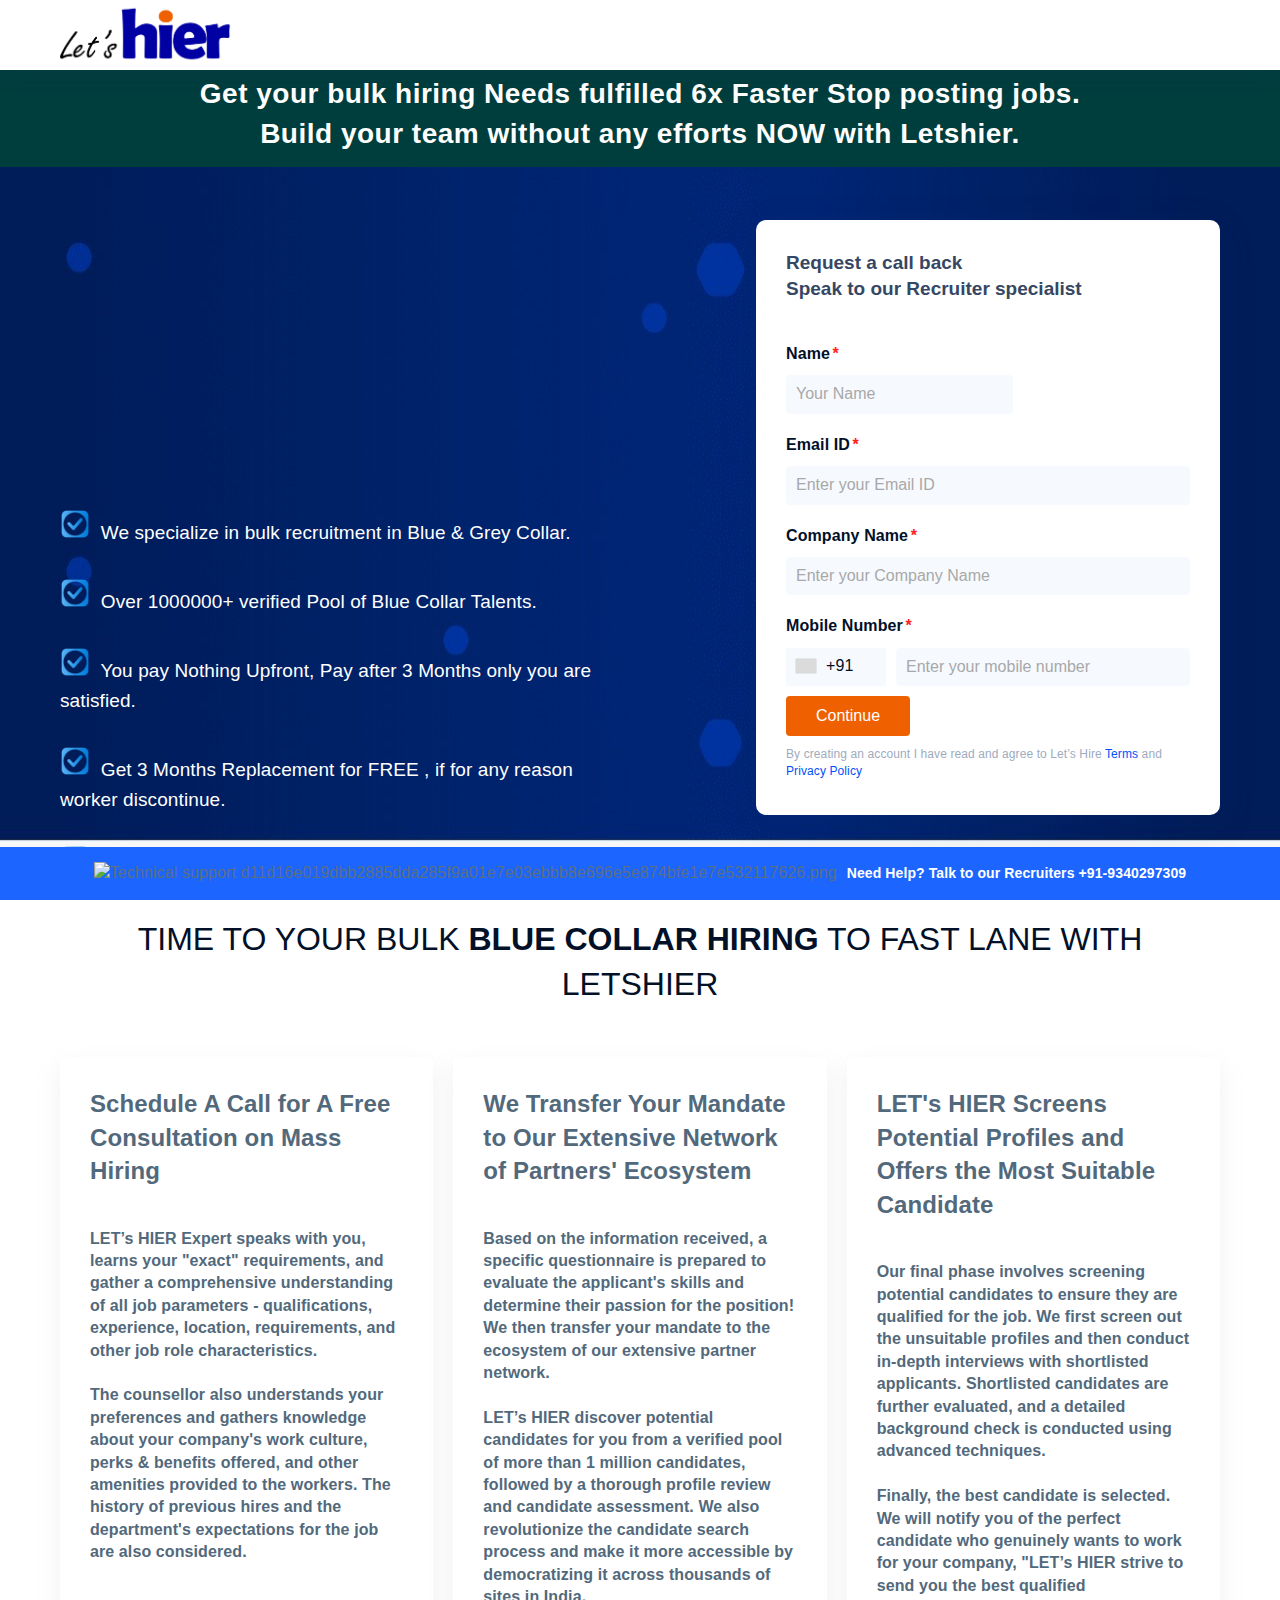
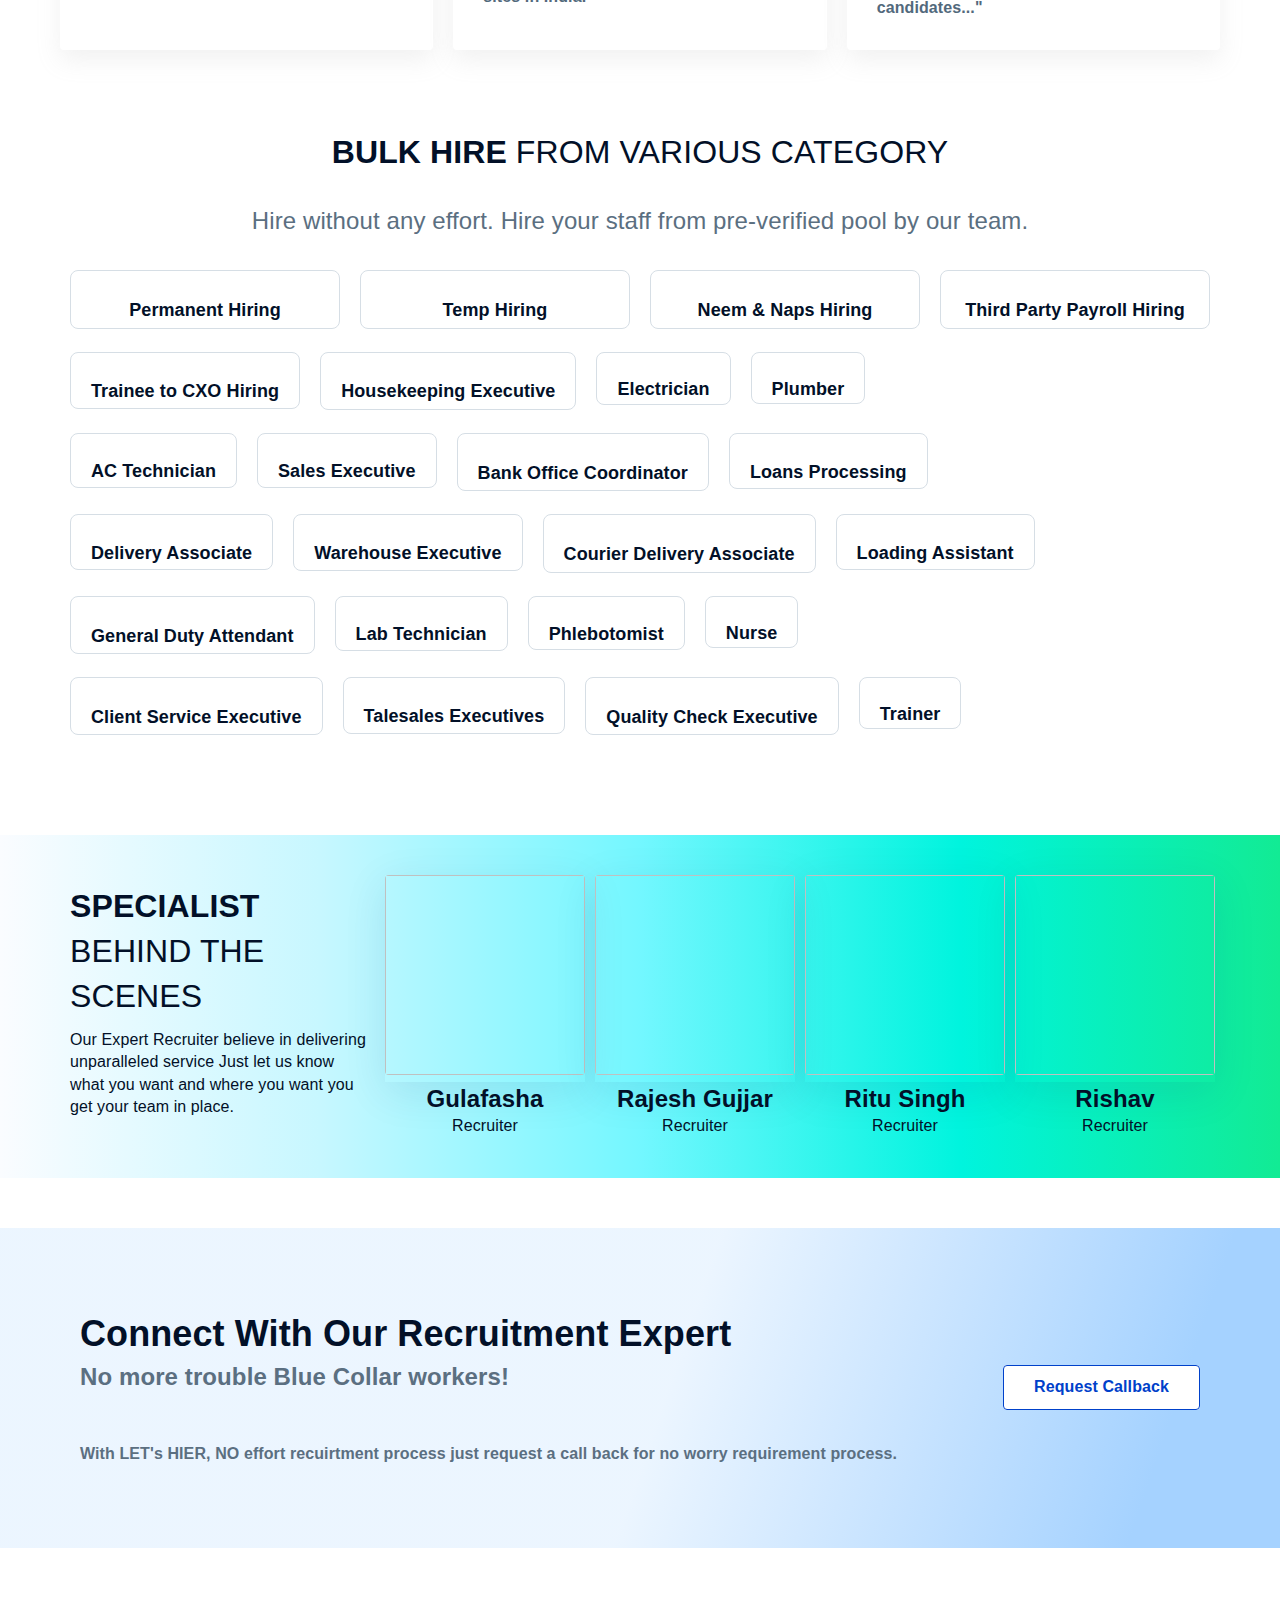
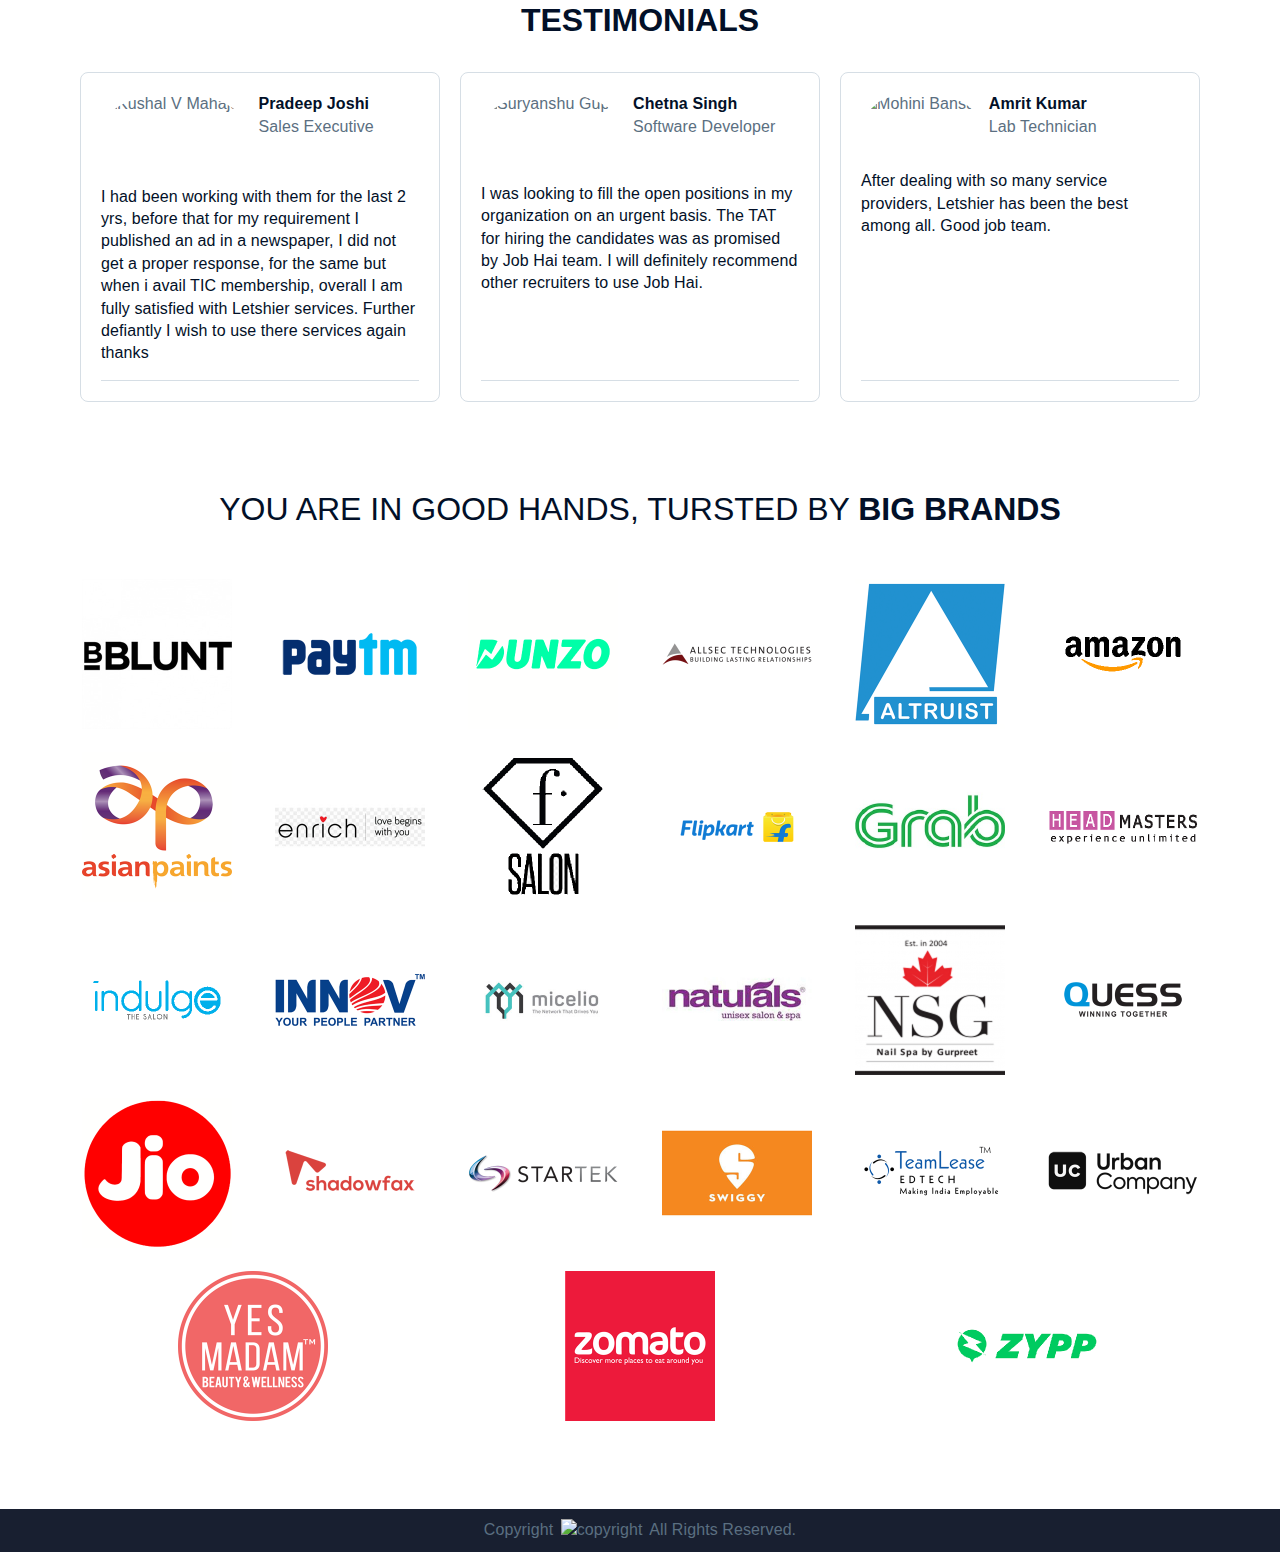
==== commit 72d33d25: "saved" ====
--- a/index.html
+++ b/index.html
@@ -1,501 +1,28 @@
 <!DOCTYPE html>
 <html lang="en">
-<!-- Mirrored from www.scaler.com/courses/data-science-machine-learning-course/ by HTTrack Website Copier/3.x [XR&CO'2014], Sat, 20 Aug 2022 05:07:26 GMT -->
-<!-- Added by HTTrack -->
 <meta http-equiv="content-type" content="text/html;charset=utf-8" />
-<!-- /Added by HTTrack -->
 
 <head>
     <meta charset="utf-8">
     <meta http-equiv="X-UA-Compatible" content="IE=edge">
     <meta name="viewport" content="width=device-width, initial-scale=1.0, shrink-to-fit=no">
-    <meta name="author" content="Kings Gambit Labs">
-    <meta name="robots" content="noindex,nofollow">
     <title>Let's Hire</title>
-    <meta property="og:site_name" content="Scaler" />
-    <meta property="og:image" content="https://assets.scaler.com/assets/scaler/png/scaler-meta-image-fed27fda894abf1a87190ae638e18c9b8417095d963cf27540c90108824b9ec8.png.gz" />
-    <meta property="og:url" content="https://www.scaler.com/courses/data-science-machine-learning-course/" />
-    <link rel="canonical" href="https://www.scaler.com/courses/data-science-machine-learning-course/" />
-    <meta name="env-name" data-id="scaler" />
-    <link rel="stylesheet" media="all" href="https://assets.scaler.com/assets/master/products/course_page-5b16ae7f35e9cf9c2369361e535eab487c12bc27608eab39004d78d1bbb14884.css.gz" />
-    <link rel="stylesheet" media="all" href="https://assets.scaler.com/assets/master/products/course_page/landing-3e28f6d57ba2f7495d397728980317e0ffa63ddfcfe0ecbaa13cdab1fc5692da.css.gz" />
-    <link rel="stylesheet" media="screen" href="https://assets.scaler.com/packs/css/frontend/base.ddcfdd.css" />
+    <link rel="stylesheet" media="all" href="css/1.css" />
+    <link rel="stylesheet" media="all" href="css/2.css" />
+    <link rel="stylesheet" media="screen" href="css/3.css" />
     <link rel="stylesheet" href="https://cdnjs.cloudflare.com/ajax/libs/font-awesome/6.1.2/css/all.min.css">
-    <meta name="csrf-param" content="authenticity_token" />
-    <meta name="csrf-token" content="Vyd11pT2wCJ5rdZ/nRLh7u58DpVoocz+K8lv/lvIsJOV80NFs6L7iP0E/ULjMFnug1bhIsX/2/I+gOaZwue0jw==" />
-    <script>
-        var domain = 'scaler.com';
-        if (domain.indexOf('www.') !== 0) {
-            domain = 'www.' + domain;
-        }
-        if (0 === document.location.href.indexOf("https:///")) {
-            domain = "https://" + domain + "/";
-            if (0 !== document.location.href.indexOf(domain)) {
-                var newLocation = document.location.href.replace(/https:\/\/[^\/]+\//, domain);
-                if (newLocation !== document.location.href) {
-                    document.location.replace(newLocation);
-                }
-            }
-        } else {
-            domain = "http://" + domain + "/";
-            if (0 != document.location.href.indexOf(domain)) {
-                var newLocation = document.location.href.replace(/http:\/\/[^\/]+\//, domain);
-                if (newLocation !== document.location.href) {
-                    document.location.replace(newLocation);
-                }
-            }
-        }
-    </script>
-    <!--It's okay to have this in the head -->
-    <script>
-        window.ENV_VARS = {
-            mode: "production",
-            application: JSON.parse('{"env_id":"scaler","env_site_name":"Scaler","env_site_nick":"Scaler","env_domain":"scaler.com","env_base_url":"https://www.scaler.com/","env_from_mailer":"info@scaler.com","env_reply_to_mailer":"info@scaler.com","env_support_mailer":"support@scaler.com","env_hello_mailer":"hello@scaler.com","env_calendar_organiser":"calendar1@scaler.com","env_webpush_manifest":"/gcm-manifest-scaler.json"}'),
-            config: JSON.parse('{"speed_test_enabled":true,"seasonal_theme_mode":"none"}'),
-            request_source: "web"
-        };
-    </script>
-    <script>
-        (function(w, d, s, l, i) {
-            w[l] = w[l] || [];
-            w[l].push({
-                'gtm.start': new Date().getTime(),
-                event: 'gtm.js'
-            });
-            var f = d.getElementsByTagName(s)[0],
-                j = d.createElement(s),
-                dl = l != 'dataLayer' ? '&l=' + l : '';
-            j.defer = true;
-            j.src = 'https://www.googletagmanager.com/gtm.js?id=' + i + dl;
-            f.parentNode.insertBefore(j, f);
-        })(window, document, 'script', 'dataLayer', "GTM-M94JJN9");
-    </script>
-    <!-- anti-flicker snippet (recommended)  -->
-    <style>
-        .async-hide {
-            opacity: 0 !important
-        }
-    </style>
-    <script>
-        (function(a, s, y, n, c, h, i, d, e) {
-            s.className += ' ' + y;
-            h.start = 1 * new Date;
-            h.end = i = function() {
-                s.className = s.className.replace(RegExp(' ?' + y), '')
-            };
-            (a[n] = a[n] || []).hide = h;
-            setTimeout(function() {
-                i();
-                h.end = null
-            }, c);
-            h.timeout = c;
-        })(window, document.documentElement, 'async-hide', 'dataLayer', 4000, {
-            "GTM-M94JJN9": true
-        });
-    </script>
-    <script>
-        if (!('IntersectionObserver' in window)) {
-            var script = document.createElement("script");
-            script.src = "https://raw.githubusercontent.com/w3c/IntersectionObserver/master/polyfill/intersection-observer.js";
-            script.defer = true;
-            document.getElementsByTagName('head')[0].appendChild(script);
-        }
-        var gtmServerEvents = [];
-        var freeMentee = false;
-        window.GTMData = (function() {
-            var userType = "";
-            return {
-                gtmDataLayerVariables: [],
-                company: "scaler".toLowerCase(),
-                isLoggedIn: false,
-                email: "",
-                region: "india",
-                isNewUser: false,
-                userType,
-                freeMentee: userType && userType.includes('mentee') ? freeMentee : undefined,
-                gtmServerEvents,
-            };
-        })();
-    </script>
-    <script src="https://assets.scaler.com/packs/js/vendors~frontend/tracking/gtm.fbf26a.chunk.js"></script>
-    <script src="https://assets.scaler.com/packs/js/frontend/tracking/gtm.38dc72.js"></script>
-    <script src="https://assets.scaler.com/packs/js/frontend/tracking/navigation.fce3ce.js"></script>
-    <!-- Freshchat Widget Start-->
-    <script>
-        var scriptLoaded = false;
-        var name = "";
-        var email = "";
-        const initializeFreshchat = function() {
-            // https://scaler.freshchat.com/a/401595176230677/bots
-            // Copy pasted from above link
-            (function(d, w, c) {
-                if (!d.getElementById("spd-busns-spt")) {
-                    var chatWidget = document.getElementById("chat-widget");
-                    if (chatWidget) {
-                        chatWidget.classList.add('hidden');
-                    }
-                    var n = d.getElementsByTagName('script')[0],
-                        s = d.createElement('script');
-                    var loaded = false;
-                    s.id = "spd-busns-spt";
-                    s.async = "async";
-                    s.setAttribute("data-self-init", "false");
-                    s.setAttribute("data-init-type", "opt");
-                    s.src = 'https://cdn.in-freshbots.ai/assets/share/js/freshbots.min.js';
-                    s.setAttribute("data-client", "f6271829026b5c5ac7e68084d14d971adab90984");
-                    s.setAttribute("data-bot-hash", "3242cf80ca84c1be9af53c793c06256b35e0c269");
-                    s.setAttribute("data-env", "prod");
-                    s.setAttribute("data-region", "in");
-                    if (c) {
-                        s.onreadystatechange = s.onload = function() {
-                            if (!loaded) {
-                                c();
-                                if (chatWidget) {
-                                    chatWidget.classList.remove('hidden');
-                                }
-                            }
-                            loaded = true;
-                        };
-                    }
-                    n.parentNode.insertBefore(s, n);
-                }
-            })(document, window, function() {
-                window.Freshbots.initiateWidget({
-                    autoInitChat: false,
-                    getClientParams: function() {
-                        return {
-                            "cstmr::eml": email,
-                            "cstmr::nm": name,
-                            "cstmr::xtrInfrmtn:plan": "{}"
-                        };
-                    }
-                }, function() {
-                    document.querySelector('[title="Minimize"]').addEventListener("click", function() {
-                        var phoneWidget = document.getElementById("phone-widget");
-                        var contactUsContainer = document.getElementById("contact-us-widget-container");
-                        var chatWidget = document.getElementById("chat-widget");
-                        var callUsWidget = document.getElementById("call-us-phone-widget");
-                        var widgetIcon = document.getElementById("widget-icon");
-                        var widgetClose = document.getElementById("widget-close");
-                        window.closeFcWidget(true);
-                        phoneWidget.style.display = 'none';
-                        chatWidget.style.display = 'none';
-                        if (callUsWidget) {
-                            callUsWidget.style.display = 'none';
-                        }
-                        contactUsContainer.style.display = '';
-                        widgetClose.style.display = 'none';
-                        widgetIcon.style.display = '';
-                    });
-                    window.Freshbots.hideWidget();
-                }, function(errorResponse) {});
-            });
-        }
-        window.openFcWidget = function() {
-            window.Freshbots.showWidget(true);
-        };
-        window.closeFcWidget = function() {
-            window.Freshbots.hideWidget();
-            if (window.GTMHelper) {
-                window.GTMHelper.track('eventFormatter', {
-                    element: 'chat-widget-close',
-                    tagName: 'cta',
-                    eventType: 'click',
-                    action: 'click'
-                });
-            }
-        }
-    </script>
-
-    <div class="request-callback-container  request-callback-container--hidden" id="request-callback-container">
-        <div class="request-callback-container__inner-wrap" id="request-callback-inner-container">
-            <div id="request-callback-form-close" class="request-callback-form__close request-callback-form__close--hidden"> <img src="https://assets.scaler.com/assets/svg/close-22a8ae0e815daabd1f2a3846b3613e553fecb0cbef0a27983456ff43ca5800e6.svg.gz" alt="Close 22a8ae0e815daabd1f2a3846b3613e553fecb0cbef0a27983456ff43ca5800e6.svg" /> </div>
-            <div class="request-callback-form form-flow" id="request-callback-form" data-logged-in="false" data-phone-verified="" data-default-country="true" data-calendly-url="" data-enable-slot-selection="false" data-enable-mobile-authentication="" data-rcb-calendly-url=""
-                data-rcb-enable-slot-selection="false" data-rcb-enable-mobile-authentication="true" data-callback-mode="">
-                <div class="request-callback-form__header">
-                    <h3 class="request-callback-form__header__content">
-                        <i class="icon-phone-wave request-callback-form__header-icon"></i> Request Callback
-                    </h3>
-                </div>
-                <div class="request-callback-form__body">
-                    <div class="form-flow__modes">
-                        <div class="form-flow__mode form-flow__mode--active" data-mode="register">
-                            <form autocomplete="off" id="request-callback-form-otp">
-                                <div class="form-field " data-name="">
-                                    <div class="form-field__label">
-                                        <div class="form-label">
-                                            <div class="form-label__text"> Email ID <span class="form-label__required" data-class="asterisk-mark">*</span> </div>
-                                        </div>
-                                    </div>
-                                    <div class="form-field__input">
-                                        <input class="form-input gtm-track-element" name="email" required type="email" id="request-callback-form__email" placeholder="Enter your Email ID" value="" data-cy="" /> </div>
-                                    <div class="form-field__error form-field__error--hidden"> </div>
-                                </div>
-                                <div class="request-callback-form__extra-input">
-                                    <div class="request-callback-form__name">
-                                        <div class="form-field " data-name="">
-                                            <div class="form-field__label">
-                                                <div class="form-label">
-                                                    <div class="form-label__text"> Full Name <span class="form-label__required" data-class="asterisk-mark">*</span> </div>
-                                                </div>
-                                            </div>
-                                            <div class="form-field__input">
-                                                <input class="form-input gtm-track-element" name="name" required type="text" id="request-callback-form__name" placeholder="Enter your Full Name" value="" /> </div>
-                                            <div class="form-field__error form-field__error--hidden"> </div>
-                                        </div>
-                                    </div>
-                                    <div class="request-callback-form__graduation" id="container">
-                                        <div class="form-field " data-name="orgyear">
-                                            <div class="form-field__label">
-                                                <div class="form-label">
-                                                    <div class="form-label__text"> Graduation Year <span class="form-label__required" data-class="asterisk-mark">*</span> </div>
-                                                </div>
-                                            </div>
-                                            <div class="form-field__input">
-                                                <input class="form-input gtm-track-element" name="orgyear" required type="number" min="1972" max="2030" id="request-callback-form__orgyear" placeholder="Year of Graduation" value="" data-cy="" /> </div>
-                                            <div class="form-field__error form-field__error--hidden"> </div>
-                                        </div>
-                                    </div>
-                                </div>
-                                <div class="form-field " data-name="">
-                                    <div class="form-field__label">
-                                        <div class="form-label">
-                                            <div class="form-label__text"> Program <span class="form-label__required" data-class="asterisk-mark">*</span> </div>
-                                        </div>
-                                    </div>
-                                    <div class="form-field__input">
-                                        <div id="request-callback-form__program" class="sr-select">
-                                            <div class="sr-select__control ">
-                                                <input data-gtm-element="program" autocomplete="none" class="sr-select__input gtm-track-element" name="select-ignore-program" type="text" aria-label="select program" />
-                                                <input autocomplete="none" autocomplete="off" class="sr-select__value-input" tabindex="-1" name="program" id="input-request-callback-form__program" type="text" required value="Academy" aria-label="program" />
-                                                <div class="sr-select__box" id='request-callback-form__program-select-box'>
-                                                    <div data-gtm-element="program" class="sr-select__placeholder">Select Program</div>
-                                                    <div class="sr-select__value"> </div>
-                                                    <div class="sr-select__loader"> </div>
-                                                    <div class="sr-select__arrow"> <i class="icon-chevron-down"></i> </div>
-                                                </div>
-                                            </div>
-                                            <div class="sr-select__dropdown sr-select__dropdown--bottom">
-                                                <div class="sr-select__hint hidden"> Type to search </div>
-                                                <div class="sr-select__options" role="listbox">
-                                                    <div class="sr-select__option" data-gtm-element="option" role="option" data-permanent=false data-value="Academy"> Academy </div>
-                                                    <div class="sr-select__option" data-gtm-element="option" role="option" data-permanent=false data-value="Data Science"> Data Science </div>
-                                                    <div class="sr-select__option" data-gtm-element="option" role="option" data-permanent=false data-value="MS in CSE"> MS in CSE </div>
-                                                </div>
-                                                <div class="sr-select__create-option hidden"> </div>
-                                                <div class="sr-select__no-options hidden"> No results found </div>
-                                            </div>
-                                        </div>
-                                    </div>
-                                    <div class="form-field__error form-field__error--hidden"> </div>
-                                </div>
-                                <select id="lead_identification" name="lead_identification" multiple="true" size="1">
-									<option value="What companies and role to target?">What companies and role to target?</option>
-									<option value="What others like me do?">What others like me do?</option>
-									<option value="What is the exact enrollment process like?">What is the exact enrollment process like?</option>
-									<option value="More details about the program.">More details about the program.</option>
-									<option value="More information on placement">More information on placement</option>
-								</select>
-                                <div class="form-field request-callback-form__phone-input request-callback-form__phone-input--is-fullwidth" data-name="phone_number">
-                                    <div class="form-field__label">
-                                        <div class="form-label">
-                                            <div class="form-label__text"> Mobile Number <span class="form-label__required" data-class="asterisk-mark">*</span> </div>
-                                        </div>
-                                    </div>
-                                    <div class="form-field__input">
-                                        <div class="request-callback-form__inline">
-                                            <div class="phone-input">
-                                                <div class="phone-input__code">
-                                                    <div id="request-callback-form__phone-code" class="sr-select">
-                                                        <div class="sr-select__control ">
-                                                            <input data-gtm-element="country_code" autocomplete="none" class="sr-select__input gtm-track-element" name="select-ignore-country_code" type="text" aria-label="select country_code" />
-                                                            <input autocomplete="none" autocomplete="off" class="sr-select__value-input" tabindex="-1" name="country_code" id="input-request-callback-form__phone-code" type="text" required value="+91" aria-label="country_code" />
-                                                            <div class="sr-select__box" id='request-callback-form__phone-code-select-box'>
-                                                                <div data-gtm-element="country_code" class="sr-select__placeholder">+91</div>
-                                                                <div class="sr-select__value"> </div>
-                                                                <div class="sr-select__loader"> </div>
-                                                                <div class="sr-select__arrow"> <i class="icon-chevron-down"></i> </div>
-                                                            </div>
-                                                        </div>
-                                                        <div class="sr-select__dropdown sr-select__dropdown--bottom">
-                                                            <div class="sr-select__hint hidden"> Type to search </div>
-                                                            <div class="sr-select__options" role="listbox">
-                                                                <div class="sr-select__option" role="option" data-value="+91">
-                                                                    <div class="phone-input__option">
-                                                                        <div class="phone-input__flag"> <span class="iti__flag iti__in"> </span> </div>
-                                                                        <div class="phone-input__option-code"> +91 </div>
-                                                                    </div>
-                                                                </div>
-                                                            </div>
-                                                            <div class="sr-select__create-option hidden"> </div>
-                                                            <div class="sr-select__no-options hidden"> No results found </div>
-                                                        </div>
-                                                    </div>
-                                                </div>
-                                                <div class="phone-input__space"></div>
-                                                <div class="phone-input__number">
-                                                    <input data-cy="request-callback-form__phone-number_input" autocomplete="none" id="request-callback-form__phone-number" class="form-input gtm-track-element" type="tel" name="phone" required placeholder="Enter your mobile number" value="">                                                    </div>
-                                                <input autocomplete="none" hidden name="phone_number" type="text" id="request-callback-form__phone" value="" /> </div>
-                                        </div>
-                                    </div>
-                                    <div class="form-field__error form-field__error--hidden"> </div>
-                                </div>
-                                <div class="request-callback-form__phone-hint m-t-10"> You’ll receive an OTP on this number for verification </div>
-                                <div id="request-callback-form-recaptcha" class="recaptcha-override hidden">
-                                    <script src="https://www.google.com/recaptcha/api.js" async defer></script>
-                                    <div class="g-recaptcha " data-sitekey="6LfMr8IUAAAAAKEfUZhQWzeODfjC7ffXRnrMdlYd"></div>
-                                    <noscript>
-										<div>
-											<div style="width: 302px; height: 422px; position: relative;">
-												<div style="width: 302px; height: 422px; position: absolute;">
-													<iframe src="https://www.google.com/recaptcha/api/fallback?k=6LfMr8IUAAAAAKEfUZhQWzeODfjC7ffXRnrMdlYd" frameborder="0" scrolling="no" style="width: 302px; height:422px; border-style: none;"> </iframe>
-												</div>
-											</div>
-											<div style="width: 300px; height: 60px; border-style: none;
-                bottom: 12px; left: 25px; margin: 0px; padding: 0px; right: 25px;
-                background: #f9f9f9; border: 1px solid #c1c1c1; border-radius: 3px;">
-												<textarea id="g-recaptcha-response" name="g-recaptcha-response" class="g-recaptcha-response" style="width: 250px; height: 40px; border: 1px solid #c1c1c1;
-                  margin: 10px 25px; padding: 0px; resize: none;" value=""> </textarea>
-											</div>
-										</div>
-									</noscript>
-                                </div>
-                                <div class="m-t-10 request-callback-form__tnc"> By continuing, I have read and agree to Scaler’s <a class="link" href="https://www.scaler.com/terms/">Terms</a> and <a class="link" href="https://www.scaler.com/privacy/">Privacy Policy</a> </div>
-                                <div class="request-callback-form__submit-content m-t-10">
-                                    <button data-gtm-element="get-otp" data-gtm-allowed-actions="click" type="submit" class="gtm-track-element academy-button tv-button sr-button business-button request-callback-form__submit request-callback-form__otp-submit is-disabled" data-gtm-placement="program"> Get OTP </button>
-                                </div>
-                            </form>
-                            <form class="form hidden" autocomplete="off" id="request-callback-form-submit">
-                                <input name="program" type="hidden" />
-                                <input name="lead_identification" type="hidden" />
-                                <input hidden name="request_callback" type="checkbox" checked="true" value="true" />
-                                <input name="email" type="hidden" value="" />
-                                <div class="form-field request-callback-form-submit__phone-input request-callback-form-submit__phone-input--is-fullwidth" data-name="phone_number">
-                                    <div class="form-field__label">
-                                        <div class="form-label">
-                                            <div class="form-label__text"> Mobile Number <span class="form-label__required" data-class="asterisk-mark">*</span> </div>
-                                        </div>
-                                    </div>
-                                    <div class="form-field__input">
-                                        <div class="request-callback-form-submit__inline">
-                                            <div class="phone-input">
-                                                <div class="phone-input__code">
-                                                    <div id="request-callback-form-submit__phone-code" class="sr-select">
-                                                        <div class="sr-select__control ">
-                                                            <input data-gtm-element="country_code" autocomplete="none" class="sr-select__input gtm-track-element" name="select-ignore-country_code" type="text" aria-label="select country_code" />
-                                                            <input autocomplete="none" autocomplete="off" class="sr-select__value-input" tabindex="-1" name="country_code" id="input-request-callback-form-submit__phone-code" type="text" required value="+91" aria-label="country_code" />
-                                                            <div class="sr-select__box" id='request-callback-form-submit__phone-code-select-box'>
-                                                                <div data-gtm-element="country_code" class="sr-select__placeholder">+91</div>
-                                                                <div class="sr-select__value"> </div>
-                                                                <div class="sr-select__loader"> </div>
-                                                                <div class="sr-select__arrow"> <i class="icon-chevron-down"></i> </div>
-                                                            </div>
-                                                        </div>
-                                                        <div class="sr-select__dropdown sr-select__dropdown--bottom">
-                                                            <div class="sr-select__hint hidden"> Type to search </div>
-                                                            <div class="sr-select__options" role="listbox">
-                                                                <div class="sr-select__option" role="option" data-value="+91">
-                                                                    <div class="phone-input__option">
-                                                                        <div class="phone-input__flag"> <span class="iti__flag iti__in"> </span> </div>
-                                                                        <div class="phone-input__option-code"> +91 </div>
-                                                                    </div>
-                                                                </div>
-                                                            </div>
-                                                            <div class="sr-select__create-option hidden"> </div>
-                                                            <div class="sr-select__no-options hidden"> No results found </div>
-                                                        </div>
-                                                    </div>
-                                                </div>
-                                                <div class="phone-input__space"></div>
-                                                <div class="phone-input__number">
-                                                    <input data-cy="request-callback-form-submit__phone-number_input" autocomplete="none" id="request-callback-form-submit__phone-number" class="form-input gtm-track-element" type="tel" name="phone" required placeholder="Enter your mobile number" disabled
-                                                        value=""> </div>
-                                                <input autocomplete="none" hidden name="phone_number" type="text" id="request-callback-form-submit__phone" value="" /> </div>
-                                        </div>
-                                    </div>
-                                    <div class="form-field__error form-field__error--hidden"> </div>
-                                </div>
-                                <div class="request-callback-form__otp">
-                                    <div class="form-field " data-name="">
-                                        <div class="form-field__label">
-                                            <div class="form-label">
-                                                <div class="form-label__text"> OTP <span class="form-label__required" data-class="asterisk-mark">*</span> </div>
-                                            </div>
-                                        </div>
-                                        <div class="form-field__input">
-                                            <input class="form-input request-callback-form__otp-input gtm-track-element" name="otp" type="text" id="request-callback-form__otp" placeholder="Enter OTP" /> </div>
-                                        <div class="form-field__error form-field__error--hidden"> </div>
-                                    </div>
-                                </div>
-                                <div class="request-callback-form__submit-content m-t-10">
-                                    <button data-gtm-element="request-callback" data-gtm-allowed-actions="click" type="submit" class="gtm-track-element academy-button tv-button sr-button business-button request-callback-form__submit " data-gtm-placement="program"> Request Callback </button>
-                                </div>
-                            </form>
-                            <div class="request-callback-form__otp-hint hidden bold">
-                                <div class="request-callback-form__otp-triggers">
-                                    <form id="request-callback-form-msg">
-                                        <input hidden name="email" type="text" value="" />
-                                        <input hidden name="phone_number" type="text" />
-                                        <button class="hidden" type="submit"> Submit </button> <a class="form__action gtm-track-element" data-gtm-allowed-actions="click" data-gtm-element="resend_otp" data-form="request-callback-form-msg" data-otp-via="sms"
-                                            data-action="otp" data-tracking="ga" data-ga-action="resend-otp" data-ga-label="register">
-        via Text
-      </a> </form>
-                                    <form id="request-callback-form-voice">
-                                        <input hidden name="email" type="text" value="" />
-                                        <input hidden name="phone_number" type="text" />
-                                        <button class="hidden" type="submit"> Submit </button> <a class="form__action m-l-10 gtm-track-element" data-gtm-allowed-actions="click" data-gtm-element="resend_otp" data-form="request-callback-form-voice" data-otp-via="call"
-                                            data-action="otp" data-tracking="ga" data-ga-action="resend-otp" data-ga-label="register">
-        via Call
-      </a> </form>
-                                </div>
-                            </div>
-                        </div>
-                    </div>
-                </div>
-            </div>
-            <div id="request-callback-success" class="request-callback-success request-callback-success--hidden">
-                <div class="section-header">
-                    <h4 class="section-header__title">
-                        <img class="request-callback-success__icon" src="https://assets.scaler.com/assets/svg/check-360b002a4b62e5945e146845135307f9671a38c8b308903fe5be835918e10f9f.svg.gz" alt="Check 360b002a4b62e5945e146845135307f9671a38c8b308903fe5be835918e10f9f.svg" />                        Callback Requested
-                    </h4>
-                </div>
-                <div class="section-content"> Our Academic Counsellor would reach out to you within the next 24 hours. </div>
-            </div>
-        </div>
-    </div>
+
     <div id="request-callback-strip" style="background-color:#1C65FF;" class="request-callback-strip request-callback-strip--hidden "> <img class="request-callback-strip__img" src="https://assets.scaler.com/assets/technical-support-d11d16e019dbb2885dda285f9a01e7e03ebbb8e696e5e874bfe1e7e532117626.png.gz" alt="Technical support d11d16e019dbb2885dda285f9a01e7e03ebbb8e696e5e874bfe1e7e532117626.png"
         />
-        <div id="request-callback-strip__label" class="request-callback-strip__label">Need Help? Talk to our Academic Advisors</div>
+        <div id="request-callback-strip__label" class="request-callback-strip__label">Need Help? Talk to our Recruiters <a href="index.html">+91-9340297309</a></div>
         <!-- <div class="request-callback-strip__phone-number-action gtm-track-element" id="request-callback-strip-action" data-gtm-element="request-callback-strip" data-gtm-allowed-actions="click"> Request Callback </div> -->
     </div>
-    <script>
-        if (typeof scriptLoaded !== 'undefined') {
-            var widgetIcon = document.getElementById("widget-icon");
-            if (widgetIcon) {
-                widgetIcon.addEventListener('click', function() {
-                    if (!scriptLoaded) {
-                        initializeFreshchat();
-                        scriptLoaded = true;
-                    }
-                });
-            }
-        }
-    </script>
-    <script src="https://assets.scaler.com/packs/js/frontend/scaler_landing/contact_us_widget.a0c3e2.js"></script>
-    <!-- Freshchat Widget End    -->
-    <script type="application/ld+json">
-        {}
-    </script>
+
+    <script src="js/contact_widget.js"></script>
+
 </head>
 
 <body>
-    <script>
-        function closeNotification(event) {
-            var target = event.target || event.srcElement;
-            var notificationEl = target.closest('.sr-notification');
-            notificationEl && notificationEl.remove()
-        }
-    </script>
     <header id="main-site-header" class="header scaler-branding scaler-academy-header dsml-header">
         <div class="header__container">
             <!-- Brand Logo -->
@@ -549,420 +76,12 @@
     </a> </div>
         </div> -->
     </header>
-    <div id="auth-modal" class="sr-modal form-flow auth ">
-        <div class="sr-modal__content sr-modal__content--right ">
-            <div class="sr-modal__body ">
-                <div class="form-flow__modes auth__modes">
-                    <div class="form-flow__mode form-flow__mode--active" data-mode="register" data-webview-event="initiateSignIn">
-                        <div class="auth__header">
-                            <h3 class="auth__title">
-                                Ready to become a <b>Rockstar Developer?</b>
-                            </h3>
-                        </div>
-                        <div class="auth__form">
-                            <form id=register-form class="form" autocomplete="none">
-                                <div class="m-b-15 in-mobile-view"> Already a member? <a class="auth__switch auth__switch--primary gtm-track-element" data-gtm-allowed-actions="click hover" data-gtm-element="login" data-action="flow-switch" data-target="login-mobile" data-tracking="ga" data-ga-action="auth-switch"
-                                        data-ga-label="login-mobile">
-        LOG IN
-      </a> </div>
-                                <input hidden name="product" type="text" value="scaler" />
-                                <div class="form__fields">
-                                    <div class="form-field " data-name="name">
-                                        <div class="form-field__label">
-                                            <div class="form-label">
-                                                <div class="form-label__text"> Full Name <span class="form-label__required" data-class="asterisk-mark">*</span> </div>
-                                            </div>
-                                        </div>
-                                        <div class="form-field__input">
-                                            <input class="form-input gtm-track-element" name="name" placeholder="Enter your name" required type="text" data-cy="register_name_input" /> </div>
-                                        <div class="form-field__error form-field__error--hidden"> </div>
-                                    </div>
-                                    <div class="form-field " data-name="email">
-                                        <div class="form-field__label">
-                                            <div class="form-label">
-                                                <div class="form-label__text"> Email <span class="form-label__required" data-class="asterisk-mark">*</span> </div>
-                                            </div>
-                                        </div>
-                                        <div class="form-field__input">
-                                            <input class="form-input gtm-track-element" name="email" placeholder="Enter your email" required type="email" data-cy="register_email_input" /> </div>
-                                        <div class="form-field__error form-field__error--hidden"> </div>
-                                    </div>
-                                    <div class="form-field " data-name="phone_number">
-                                        <div class="form-field__label">
-                                            <div class="form-label">
-                                                <div class="form-label__text"> Phone Number <span class="form-label__required" data-class="asterisk-mark">*</span> </div>
-                                                <div class="form-label__hint"> OTP will be sent to this number for verification </div>
-                                            </div>
-                                        </div>
-                                        <div class="form-field__input">
-                                            <div class="phone-input">
-                                                <div class="phone-input__code">
-                                                    <div id="register-mobile-code" class="sr-select">
-                                                        <div class="sr-select__control ">
-                                                            <input data-gtm-element="country_code" autocomplete="none" class="sr-select__input gtm-track-element" name="select-ignore-country_code" type="text" aria-label="select country_code" />
-                                                            <input autocomplete="none" autocomplete="off" class="sr-select__value-input" tabindex="-1" name="country_code" id="input-register-mobile-code" type="text" required value="+91" aria-label="country_code" />
-                                                            <div class="sr-select__box" id='register-mobile-code-select-box'>
-                                                                <div data-gtm-element="country_code" class="sr-select__placeholder">+91</div>
-                                                                <div class="sr-select__value"> </div>
-                                                                <div class="sr-select__loader"> </div>
-                                                                <div class="sr-select__arrow"> <i class="icon-chevron-down"></i> </div>
-                                                            </div>
-                                                        </div>
-                                                        <div class="sr-select__dropdown sr-select__dropdown--bottom">
-                                                            <div class="sr-select__hint hidden"> Type to search </div>
-                                                            <div class="sr-select__options" role="listbox">
-                                                                <div class="sr-select__option" role="option" data-value="+91">
-                                                                    <div class="phone-input__option">
-                                                                        <div class="phone-input__flag"> <span class="iti__flag iti__in"> </span> </div>
-                                                                        <div class="phone-input__option-code"> +91 </div>
-                                                                    </div>
-                                                                </div>
-                                                            </div>
-                                                            <div class="sr-select__create-option hidden"> </div>
-                                                            <div class="sr-select__no-options hidden"> No results found </div>
-                                                        </div>
-                                                    </div>
-                                                </div>
-                                                <div class="phone-input__space"></div>
-                                                <div class="phone-input__number">
-                                                    <input data-cy="register-mobile-number_input" autocomplete="none" id="register-mobile-number" class="form-input gtm-track-element" type="tel" name="phone" required placeholder="Enter your mobile number" value="">                                                    </div>
-                                                <input autocomplete="none" hidden name="phone_number" type="text" id="register-mobile" value="" /> </div>
-                                        </div>
-                                        <div class="form-field__error form-field__error--hidden"> </div>
-                                    </div>
-                                    <div class="register-form__graduation" id="container">
-                                        <div class="form-field " data-name="orgyear">
-                                            <div class="form-field__label">
-                                                <div class="form-label">
-                                                    <div class="form-label__text"> Graduation Year <span class="form-label__required" data-class="asterisk-mark">*</span> </div>
-                                                </div>
-                                            </div>
-                                            <div class="form-field__input">
-                                                <input class="form-input gtm-track-element" name="orgyear" required type="number" min="1972" max="2030" id="register-form__orgyear" placeholder="Year of Graduation" value="" data-cy="register_orgyear_input" />                                                </div>
-                                            <div class="form-field__error form-field__error--hidden"> </div>
-                                        </div>
-                                    </div>
-                                </div>
-                                <div class="recaptcha-override">
-                                    <script src="https://www.google.com/recaptcha/api.js" async defer></script>
-                                    <div class="g-recaptcha " data-sitekey="6LfMr8IUAAAAAKEfUZhQWzeODfjC7ffXRnrMdlYd"></div>
-                                    <noscript>
-										<div>
-											<div style="width: 302px; height: 422px; position: relative;">
-												<div style="width: 302px; height: 422px; position: absolute;">
-													<iframe src="https://www.google.com/recaptcha/api/fallback?k=6LfMr8IUAAAAAKEfUZhQWzeODfjC7ffXRnrMdlYd" frameborder="0" scrolling="no" style="width: 302px; height:422px; border-style: none;"> </iframe>
-												</div>
-											</div>
-											<div style="width: 300px; height: 60px; border-style: none;
-                bottom: 12px; left: 25px; margin: 0px; padding: 0px; right: 25px;
-                background: #f9f9f9; border: 1px solid #c1c1c1; border-radius: 3px;">
-												<textarea id="g-recaptcha-response" name="g-recaptcha-response" class="g-recaptcha-response" style="width: 250px; height: 40px; border: 1px solid #c1c1c1;
-                  margin: 10px 25px; padding: 0px; resize: none;" value=""> </textarea>
-											</div>
-										</div>
-									</noscript>
-                                </div>
-                                <br />
-                                <p class="form-error form-error--hidden" data-cy="form_error_message"></p>
-                                <div class="form__actions">
-                                    <button data-gtm-element="register" data-gtm-allowed-actions="click" class="form__action sr-button academy-button secondary bold fullwidth is-flat gtm-track-element" type="submit" data-tracking="ga" data-ga-action="register" data-ga-label="submit" data-cy="register_submit_button"> SIGN UP </button>
-                                </div>
-                                <br/>
-                                <div class="hint-color h6"> By creating an account I have read and agree to Scaler’s <a class="link" href="https://www.scaler.com/terms/">Terms</a> and <a class="link" href="https://www.scaler.com/privacy/">Privacy Policy</a> </div>
-                                <div class="m-t-15 text-c in-desktop-view"> Already a member? <a class="auth__switch auth__switch--primary gtm-track-element" data-gtm-allowed-actions="click hover" data-gtm-element="login" data-action="flow-switch" data-target="login-mobile" data-tracking="ga" data-ga-action="auth-switch"
-                                        data-ga-label="login-mobile">
-      LOG IN
-    </a> </div>
-                            </form>
-                            <form class="hidden" id="register-otp-resend-form">
-                                <input hidden name="email" type="email" />
-                                <input hidden name="phone_number" type="text" />
-                                <button class="form__action" type="submit"> Submit </button>
-                            </form>
-                            <form class="hidden" id="register-otp-voice-resend-form">
-                                <input hidden name="email" type="email" />
-                                <input hidden name="phone_number" type="text" />
-                                <button class="form__action" type="submit"> Submit </button>
-                            </form>
-                            <div class="auth-social__separator"> <span class="auth-social__or h5">OR</span> </div>
-                            <h4 class="auth__subtitle text-c">
-                                Log in using
-                            </h4>
-                            <div class="auth-social auth-social--center">
-                                <div data-gtm-allowed-actions="click hover" class="auth-social__item gtm-track-element">
-                                    <a href="https://www.scaler.com/users/auth/facebook/"> <img data-gtm-element="facebook" src="https://assets.scaler.com/assets/auth/fb-oauth-517731fada42c712a42e21bf11e592ed9aaa24d6444e251754a3d828f7b5b28e.png.gz" alt="facebook-oauth"> </a>
-                                </div>
-                                <div data-gtm-allowed-actions="click hover" class="auth-social__item gtm-track-element">
-                                    <a href="https://www.scaler.com/users/auth/linkedin/"> <img data-gtm-element="linkedin" src="https://assets.scaler.com/assets/auth/ln-oauth-8fa2b2518a2b8c74034e267e3a26c0c808fe6c7f90e7602b8ce823a77ed13f8e.png.gz" alt="linkedin-oauth"> </a>
-                                </div>
-                                <div data-gtm-allowed-actions="click hover" class="auth-social__item gtm-track-element">
-                                    <a href="https://www.scaler.com/users/auth/github/"> <img data-gtm-element="github" src="https://assets.scaler.com/assets/auth/git-oauth-6e42df27a979324867fb032ee90829f1b437b1452e1656ad8350e1e2999851ba.png.gz" alt="github-oauth"> </a>
-                                </div>
-                                <div data-gtm-allowed-actions="click hover" class="auth-social__item gtm-track-element">
-                                    <a href="https://www.scaler.com/users/auth/google_oauth2/"> <img data-gtm-element="google" src="https://assets.scaler.com/assets/auth/google-oauth-24cba186e53a1c30ef682062820af75fb8fb0814bd1d6ef1c448e888dfe39323.png.gz" alt="google-oauth"> </a>
-                                </div>
-                            </div>
-                        </div>
-                    </div>
-                    <div class="form-flow__mode form-flow__mode--active" data-mode="login-mobile" data-webview-event="initiateSignIn">
-                        <div class="auth__header">
-                            <h2 class="auth__title bolder">
-                                Login
-                            </h2>
-                            <div class="auth__subtitle"> or <a class="auth__switch auth__switch--primary gtm-track-element" data-gtm-allowed-actions="click hover" data-gtm-element="signup" data-action="flow-switch" data-target="register" data-tracking="ga" data-ga-action="auth-switch"
-                                    data-ga-label="register" data-cy="sign_up_instead">
-              create your scaler account
-            </a> </div>
-                        </div>
-                        <div class="auth__form">
-                            <form id="login-mobile-form" class="form">
-                                <div class="form__fields">
-                                    <div class="form-field " data-name="phone_number">
-                                        <div class="form-field__label">
-                                            <div class="form-label">
-                                                <div class="form-label__text"> Mobile Number <span class="form-label__required" data-class="asterisk-mark">*</span> </div>
-                                            </div>
-                                        </div>
-                                        <div class="form-field__input">
-                                            <div class="phone-input">
-                                                <div class="phone-input__code">
-                                                    <div id="login-mobile-code" class="sr-select">
-                                                        <div class="sr-select__control ">
-                                                            <input data-gtm-element="country_code" autocomplete="none" class="sr-select__input gtm-track-element" name="select-ignore-country_code" type="text" aria-label="select country_code" />
-                                                            <input autocomplete="none" autocomplete="off" class="sr-select__value-input" tabindex="-1" name="country_code" id="input-login-mobile-code" type="text" required value="+91" aria-label="country_code" />
-                                                            <div class="sr-select__box" id='login-mobile-code-select-box'>
-                                                                <div data-gtm-element="country_code" class="sr-select__placeholder">+91</div>
-                                                                <div class="sr-select__value"> </div>
-                                                                <div class="sr-select__loader"> </div>
-                                                                <div class="sr-select__arrow"> <i class="icon-chevron-down"></i> </div>
-                                                            </div>
-                                                        </div>
-                                                        <div class="sr-select__dropdown sr-select__dropdown--bottom">
-                                                            <div class="sr-select__hint hidden"> Type to search </div>
-                                                            <div class="sr-select__options" role="listbox">
-                                                                <div class="sr-select__option" role="option" data-value="+91">
-                                                                    <div class="phone-input__option">
-                                                                        <div class="phone-input__flag"> <span class="iti__flag iti__in"> </span> </div>
-                                                                        <div class="phone-input__option-code"> +91 </div>
-                                                                    </div>
-                                                                </div>
-                                                            </div>
-                                                            <div class="sr-select__create-option hidden"> </div>
-                                                            <div class="sr-select__no-options hidden"> No results found </div>
-                                                        </div>
-                                                    </div>
-                                                </div>
-                                                <div class="phone-input__space"></div>
-                                                <div class="phone-input__number">
-                                                    <input data-cy="login-mobile-number_input" autocomplete="none" id="login-mobile-number" class="form-input gtm-track-element" type="tel" name="phone" required placeholder="Enter your mobile number" value="">                                                    </div>
-                                                <input autocomplete="none" hidden name="phone_number" type="text" id="login-mobile" value="" /> </div>
-                                        </div>
-                                        <div class="form-field__error form-field__error--hidden"> </div>
-                                    </div>
-                                </div>
-                                <p class="form-error form-error--hidden" data-cy="form_error_message"></p>
-                                <div class="form__actions">
-                                    <button data-gtm-element="login_mobile" data-gtm-allowed-actions="click" class="form__action sr-button academy-button secondary bold gtm-track-element" type="submit" data-tracking="ga" data-ga-action="login-mobile" data-cy="login_mobile_submit_button"
-                                        data-ga-label="submit"> Login </button> <a class="auth__switch auth__switch--secondary gtm-track-element" data-gtm-allowed-actions="click hover" data-gtm-element="email" data-action="flow-switch"
-                                        data-target="login-email" data-tracking="ga" data-ga-action="auth-switch" data-ga-label="login-email" data-cy="login_using_email">
-              continue using email
-            </a> </div>
-                            </form>
-                            <form class="hidden" id="login-otp-resend-form">
-                                <input hidden name="phone_number" type="text" />
-                                <button class="form__action" type="submit"> Submit </button>
-                            </form>
-                            <form class="hidden" id="login-otp-voice-resend-form">
-                                <input hidden name="phone_number" type="text" />
-                                <button class="form__action" type="submit"> Submit </button>
-                            </form>
-                            <div class="auth-social__separator"> <span class="auth-social__or h5">OR</span> </div>
-                            <h4 class="auth__subtitle">
-                                Log in using
-                            </h4>
-                            <div class="auth-social ">
-                                <div data-gtm-allowed-actions="click hover" class="auth-social__item gtm-track-element">
-                                    <a href="https://www.scaler.com/users/auth/facebook/"> <img data-gtm-element="facebook" src="https://assets.scaler.com/assets/auth/fb-oauth-517731fada42c712a42e21bf11e592ed9aaa24d6444e251754a3d828f7b5b28e.png.gz" alt="facebook-oauth"> </a>
-                                </div>
-                                <div data-gtm-allowed-actions="click hover" class="auth-social__item gtm-track-element">
-                                    <a href="https://www.scaler.com/users/auth/linkedin/"> <img data-gtm-element="linkedin" src="https://assets.scaler.com/assets/auth/ln-oauth-8fa2b2518a2b8c74034e267e3a26c0c808fe6c7f90e7602b8ce823a77ed13f8e.png.gz" alt="linkedin-oauth"> </a>
-                                </div>
-                                <div data-gtm-allowed-actions="click hover" class="auth-social__item gtm-track-element">
-                                    <a href="https://www.scaler.com/users/auth/github/"> <img data-gtm-element="github" src="https://assets.scaler.com/assets/auth/git-oauth-6e42df27a979324867fb032ee90829f1b437b1452e1656ad8350e1e2999851ba.png.gz" alt="github-oauth"> </a>
-                                </div>
-                                <div data-gtm-allowed-actions="click hover" class="auth-social__item gtm-track-element">
-                                    <a href="https://www.scaler.com/users/auth/google_oauth2/"> <img data-gtm-element="google" src="https://assets.scaler.com/assets/auth/google-oauth-24cba186e53a1c30ef682062820af75fb8fb0814bd1d6ef1c448e888dfe39323.png.gz" alt="google-oauth"> </a>
-                                </div>
-                            </div>
-                        </div>
-                    </div>
-                    <div class="form-flow__mode auth__mode" data-mode="login-email" data-webview-event="initiateSignIn">
-                        <div class="auth__header">
-                            <h2 class="auth__title bolder">
-                                Login
-                            </h2>
-                            <div class="auth__subtitle"> or <a class="auth__switch auth__switch--primary gtm-track-element" data-gtm-allowed-actions="click hover" data-gtm-element="signup" data-action="flow-switch" data-target="register" data-tracking="ga" data-ga-action="auth-switch"
-                                    data-ga-label="register">
-              create your scaler account
-            </a> </div>
-                        </div>
-                        <div class="auth__form">
-                            <form id="login-email-form" class="form">
-                                <div class="form-field " data-name="email">
-                                    <div class="form-field__label">
-                                        <div class="form-label">
-                                            <div class="form-label__text"> Email <span class="form-label__required" data-class="asterisk-mark">*</span> </div>
-                                        </div>
-                                    </div>
-                                    <div class="form-field__input">
-                                        <input class="form-input gtm-track-element" name="email" placeholder="Enter your email" required type="email" data-cy="login_email_input" /> </div>
-                                    <div class="form-field__error form-field__error--hidden"> </div>
-                                </div>
-                                <div class="form-field " data-name="password">
-                                    <div class="form-field__label">
-                                        <div class="form-label">
-                                            <div class="form-label__text"> Password <span class="form-label__required" data-class="asterisk-mark">*</span> </div>
-                                        </div>
-                                    </div>
-                                    <div class="form-field__input">
-                                        <input class="form-input gtm-track-element" name="password" placeholder="Enter your password" required data-cy="login_password_input" type="password" /> </div>
-                                    <div class="form-field__error form-field__error--hidden"> </div>
-                                </div>
-                                <p class="form-error form-error--hidden" data-cy="form_error_message"></p> <a class="inline link m-b-10 bold gtm-track-element" data-gtm-allowed-actions="click hover" data-gtm-element="forgot_password" href="https://www.scaler.com/users/password/new/" data-tracking="ga" data-ga-action="forgot-password">
-    Forgot Password?
-  </a>
-                                <div class="form__actions">
-                                    <button data-gtm-element="login_email" data-gtm-allowed-actions="click" class="form__action sr-button academy-button secondary bold gtm-track-element" type="submit" data-tracking="ga" data-ga-action="login-email" data-ga-label="submit" data-cy="login_submit_button"> Login </button>                                    <a class="auth__switch auth__switch--secondary gtm-track-element" data-gtm-allowed-actions="click hover" data-gtm-element="phone" data-action="flow-switch" data-target="login-mobile" data-tracking="ga" data-ga-action="auth-switch"
-                                        data-ga-label="login-mobile-from-email-mode">
-              continue using mobile
-            </a> </div>
-                            </form>
-                            </form>
-                            <div class="auth-social__separator"> <span class="auth-social__or h5">OR</span> </div>
-                            <h4 class="auth__subtitle">
-                                Log in using
-                            </h4>
-                            <div class="auth-social ">
-                                <div data-gtm-allowed-actions="click hover" class="auth-social__item gtm-track-element">
-                                    <a href="https://www.scaler.com/users/auth/facebook/"> <img data-gtm-element="facebook" src="https://assets.scaler.com/assets/auth/fb-oauth-517731fada42c712a42e21bf11e592ed9aaa24d6444e251754a3d828f7b5b28e.png.gz" alt="facebook-oauth"> </a>
-                                </div>
-                                <div data-gtm-allowed-actions="click hover" class="auth-social__item gtm-track-element">
-                                    <a href="https://www.scaler.com/users/auth/linkedin/"> <img data-gtm-element="linkedin" src="https://assets.scaler.com/assets/auth/ln-oauth-8fa2b2518a2b8c74034e267e3a26c0c808fe6c7f90e7602b8ce823a77ed13f8e.png.gz" alt="linkedin-oauth"> </a>
-                                </div>
-                                <div data-gtm-allowed-actions="click hover" class="auth-social__item gtm-track-element">
-                                    <a href="https://www.scaler.com/users/auth/github/"> <img data-gtm-element="github" src="https://assets.scaler.com/assets/auth/git-oauth-6e42df27a979324867fb032ee90829f1b437b1452e1656ad8350e1e2999851ba.png.gz" alt="github-oauth"> </a>
-                                </div>
-                                <div data-gtm-allowed-actions="click hover" class="auth-social__item gtm-track-element">
-                                    <a href="https://www.scaler.com/users/auth/google_oauth2/"> <img data-gtm-element="google" src="https://assets.scaler.com/assets/auth/google-oauth-24cba186e53a1c30ef682062820af75fb8fb0814bd1d6ef1c448e888dfe39323.png.gz" alt="google-oauth"> </a>
-                                </div>
-                            </div>
-                        </div>
-                    </div>
-                    <div class="form-flow__mode auth__mode" data-mode="register-otp" data-webview-event="initiateSignIn">
-                        <div class="auth__header">
-                            <h2 class="auth__title bolder">
-                                Verify mobile
-                            </h2>
-                            <div class="auth__subtitle"> We've sent an OTP to your mobile number </div>
-                        </div>
-                        <div class="auth__form">
-                            <form id="register-otp-form" class="form">
-                                <div class="form__fields">
-                                    <input hidden name="email" required type="email" />
-                                    <input hidden name="type" required type="hidden" value="academy" />
-                                    <div class="form-field " data-name="phone_number">
-                                        <div class="form-field__label">
-                                            <div class="form-label">
-                                                <div class="form-label__text"> Mobile Number <span class="form-label__required" data-class="asterisk-mark">*</span> </div>
-                                            </div>
-                                        </div>
-                                        <div class="form-field__input">
-                                            <div class="auth-switch-input">
-                                                <input class="form-input form-input--disabled" disabled name="phone_number" type="text" value="+91-XXXXXXXXXX" />
-                                                <div class="auth__switch auth__switch--default" data-action="flow-switch" data-target="register" data-ga-action="auth-switch" data-ga-label="register-change-mobile"> edit </div>
-                                            </div>
-                                        </div>
-                                        <div class="form-field__error form-field__error--hidden"> </div>
-                                    </div>
-                                    <div class="form-field " data-name="otp">
-                                        <div class="form-field__label">
-                                            <div class="form-label">
-                                                <div class="form-label__text"> OTP <span class="form-label__required" data-class="asterisk-mark">*</span> </div>
-                                            </div>
-                                        </div>
-                                        <div class="form-field__input">
-                                            <input class="form-input gtm-track-element" name="otp" type="text" data-cy="register_otp_input" /> </div>
-                                        <div class="form-field__error form-field__error--hidden"> </div>
-                                    </div>
-                                </div>
-                                <p class="form-error form-error--hidden"></p>
-                                <div class="form__actions">
-                                    <button data-gtm-element="register_otp" data-gtm-allowed-actions="click" class="form__action sr-button academy-button secondary bold gtm-track-element" type="submit" data-tracking="ga" data-ga-action="register-otp" data-ga-label="submit" data-cy="register_otp_submit_button"> Verify and Register </button>
-                                    <div class="form__resend-otp-buttons"> <a class="form__action gtm-track-element" data-gtm-allowed-actions="click" data-gtm-element="resend_otp" data-form="register-otp-resend-form" data-otp-via="sms" data-action="otp" data-tracking="ga" data-ga-action="resend-otp"
-                                            data-ga-label="register">
-        Resend OTP via Msg
-      </a> <a class="form__action gtm-track-element" data-gtm-allowed-actions="click" data-gtm-element="resend_otp" data-form="register-otp-voice-resend-form" data-otp-via="call" data-action="otp" data-tracking="ga" data-ga-action="resend-otp" data-ga-label="register">
-          Resend OTP via Voice
-        </a> </div>
-                                </div>
-                            </form>
-                        </div>
-                    </div>
-                    <div class="form-flow__mode auth__mode" data-mode="login-otp" data-webview-event="initiateSignIn">
-                        <div class="auth__header">
-                            <h2 class="auth__title bolder">
-                                Verify mobile
-                            </h2>
-                            <div class="auth__subtitle"> We've sent an OTP to your mobile number </div>
-                        </div>
-                        <div class="auth__form">
-                            <form id="login-otp-form" class="form">
-                                <div class="form__fields">
-                                    <div class="form-field " data-name="phone_number">
-                                        <div class="form-field__label">
-                                            <div class="form-label">
-                                                <div class="form-label__text"> Mobile Number <span class="form-label__required" data-class="asterisk-mark">*</span> </div>
-                                            </div>
-                                        </div>
-                                        <div class="form-field__input">
-                                            <div class="auth-switch-input">
-                                                <input class="form-input form-input--disabled" disabled name="phone_number" type="text" placeholder="+91-XXXXXXXXXX" />
-                                                <div class="auth__switch auth__switch--default gtm-track-element" data-gtm-allowed-actions="click" data-gtm-element="edit_number" data-action="flow-switch" data-target="login-mobile" data-tracking="ga" data-ga-action="auth-switch" data-ga-label="login-change-mobile">
-                                                    edit </div>
-                                            </div>
-                                        </div>
-                                        <div class="form-field__error form-field__error--hidden"> </div>
-                                    </div>
-                                    <div class="form-field " data-name="otp">
-                                        <div class="form-field__label">
-                                            <div class="form-label">
-                                                <div class="form-label__text"> OTP <span class="form-label__required" data-class="asterisk-mark">*</span> </div>
-                                            </div>
-                                        </div>
-                                        <div class="form-field__input">
-                                            <input class="form-input gtm-track-element" name="otp" type="text" data-cy="login_mobile_otp_input" /> </div>
-                                        <div class="form-field__error form-field__error--hidden"> </div>
-                                    </div>
-                                </div>
-                                <p class="form-error form-error--hidden" data-cy="form_error_message"></p>
-                                <div class="form__actions">
-                                    <button data-gtm-element="login_mobile_otp" data-gtm-allowed-actions="click hover" class="form__action sr-button academy-button secondary bold gtm-track-element" type="submit" data-tracking="ga" data-ga-action="login-mobile-otp" data-ga-label="submit"
-                                        data-cy="login_mobile_otp_verify_button"> Verify and Login </button>
-                                    <div class="form__resend-otp-buttons"> <a class="form__action gtm-track-element" data-gtm-allowed-actions="click hover" data-gtm-element="resend_otp" data-form="login-otp-resend-form" data-otp-via="sms" data-action="otp" data-tracking="ga" data-ga-action="resend-otp"
-                                            data-ga-label="login">
-        Resend OTP via Msg
-      </a> <a class="form__action gtm-track-element" data-gtm-allowed-actions="click hover" data-gtm-element="resend_otp" data-form="login-otp-voice-resend-form" data-otp-via="call" data-action="otp" data-tracking="ga" data-ga-action="resend-otp" data-ga-label="login">
-          Resend OTP via Voice
-        </a> </div>
-                                </div>
-                            </form>
-                        </div>
-                    </div>
-                </div>
-            </div>
-        </div>
-    </div>
+
     <style>
+        /*body {
+            font-family: Source Sans Pro, sans-serif;
+        }*/
+        
         .cookies-eu {
             display: flex;
             justify-content: space-between;
@@ -1052,6 +171,33 @@
             color: #0041c9;
         }
         
+        .partner_comp {
+            display: flex;
+            flex-wrap: wrap;
+            justify-content: space-around;
+        }
+        
+        .partner_comp img {
+            width: 150px;
+            height: 150px;
+            margin: 1%;
+        }
+        
+        .advisors .advisors__content img {
+            width: 200px;
+            height: 200px;
+        }
+        
+        .banner .banner__desc li img {
+            width: 30px;
+            height: 30px;
+        }
+        
+        .people-card-list .people-card .people-card__name {
+            margin: 2% 0;
+            text-align: center;
+        }
+        
         @media screen and (max-width: 768px) {
             .cookies-eu {
                 flex-direction: column;
@@ -1080,99 +226,30 @@
                 margin: 0 0 0 0.5rem;
             }
         }
-        
-        #careers .partners__company img {
-            height: 90px;
-        }
     </style>
-    <script src="https://assets.scaler.com/packs/js/frontend/scaler_landing/details_blocker.cf538f.js"></script>
-    <script src="https://assets.scaler.com/packs/js/vendors~frontend/scal~870c10f4.090c91.chunk.js"></script>
-    <script src="https://assets.scaler.com/packs/js/frontend/scaler_landing/callback_additional_details.cc6dd7.js"></script>
-    <div id="lead-details-modal" class="sr-modal ">
-        <div class="sr-modal__content sr-modal__content--center lead-details__modal-content">
-            <div class="sr-modal__body lead-details">
-                <div class="lead-details__title"> Provide you details </div>
-                <form autocomplete="off" id="lead-details-form">
-                    <div class="form-field " data-name="">
-                        <div class="form-field__label">
-                            <div class="form-label">
-                                <div class="form-label__text"> Email ID <span class="form-label__required" data-class="asterisk-mark">*</span> </div>
-                            </div>
-                        </div>
-                        <div class="form-field__input">
-                            <input class="form-input gtm-track-element" name="email" required type="email" id="lead-details-form__email" placeholder="Enter your Email ID" value="" data-cy="" /> </div>
-                        <div class="form-field__error form-field__error--hidden"> </div>
-                    </div>
-                    <div class="form-field " data-name="">
-                        <div class="form-field__label">
-                            <div class="form-label">
-                                <div class="form-label__text"> Phone number <span class="form-label__required" data-class="asterisk-mark">*</span> </div>
-                            </div>
-                        </div>
-                        <div class="form-field__input">
-                            <div class="phone-input">
-                                <div class="phone-input__code">
-                                    <div id="lead-details-form-code" class="sr-select">
-                                        <div class="sr-select__control ">
-                                            <input data-gtm-element="country_code" autocomplete="none" class="sr-select__input gtm-track-element" name="select-ignore-country_code" type="text" aria-label="select country_code" />
-                                            <input autocomplete="none" autocomplete="off" class="sr-select__value-input" tabindex="-1" name="country_code" id="input-lead-details-form-code" type="text" required value="+91" aria-label="country_code" />
-                                            <div class="sr-select__box" id='lead-details-form-code-select-box'>
-                                                <div data-gtm-element="country_code" class="sr-select__placeholder">+91</div>
-                                                <div class="sr-select__value"> </div>
-                                                <div class="sr-select__loader"> </div>
-                                                <div class="sr-select__arrow"> <i class="icon-chevron-down"></i> </div>
-                                            </div>
-                                        </div>
-                                        <div class="sr-select__dropdown sr-select__dropdown--bottom">
-                                            <div class="sr-select__hint hidden"> Type to search </div>
-                                            <div class="sr-select__options" role="listbox">
-                                                <div class="sr-select__option" role="option" data-value="+91">
-                                                    <div class="phone-input__option">
-                                                        <div class="phone-input__flag"> <span class="iti__flag iti__in"> </span> </div>
-                                                        <div class="phone-input__option-code"> +91 </div>
-                                                    </div>
-                                                </div>
-                                            </div>
-                                            <div class="sr-select__create-option hidden"> </div>
-                                            <div class="sr-select__no-options hidden"> No results found </div>
-                                        </div>
-                                    </div>
-                                </div>
-                                <div class="phone-input__space"></div>
-                                <div class="phone-input__number">
-                                    <input data-cy="lead-details-form-number_input" autocomplete="none" id="lead-details-form-number" class="form-input gtm-track-element" type="tel" name="phone" required placeholder="Enter your mobile number" value="">                                    </div>
-                                <input autocomplete="none" hidden name="phone" type="text" id="lead-details-form" value="" /> </div>
-                        </div>
-                        <div class="form-field__error form-field__error--hidden"> </div>
-                    </div>
-                    <div class="lead-details__submit-content m-t-10">
-                        <button data-gtm-element="submit-and-book-slot" data-gtm-allowed-actions="click" type="submit" class="gtm-track-element academy-button tv-button sr-button business-button lead-details__submit academy-button secondary bold" data-gtm-placement="program"> Submit and Book slot </button>
-                    </div>
-                </form>
-            </div>
-        </div>
-    </div>
     <div style="background-color: rgb(0, 61, 61); color:#fff; padding: .35% 0; letter-spacing: .5px;">
         <div class="sr-container">
             <center>
-                <h1 style="font-size: 28px;"><b>Do you need to fill bulk positions Urgently? <br>Let's Hier specializes in conducting mass recruitment for you.</b></h1>
+                <h1 style="font-size: 28px;"><b>Get your bulk hiring Needs fulfilled 6x Faster Stop posting jobs. <br> Build your team without any efforts NOW with Letshier.</b></h1>
             </center>
         </div>
     </div>
     <div data-program="data-science">
-        <section data-gtm-element=banner_section data-gtm-allowed-actions=scroll id=scaler-courses class="section gtm-track-element banner " data-cy="" style="background-image: url(https://img.freepik.com/free-vector/halftone-background-with-circles_23-2148907689.jpg?w=740&t=st=1661236634~exp=1661237234~hmac=a8dd501c256306fa342d531444981be3073063a109badd08d6fc939f06fda12d); background-repeat:no-repeat; background-size: 100% 100%; ">
+        <section data-gtm-element=banner_section data-gtm-allowed-actions=scroll id=scaler-courses class="section gtm-track-element banner " data-cy="" style="background-image: url('images/banner.jpeg'); background-repeat:no-repeat; background-size: 100% 100%; ">
             <div class="sr-container banner__inner">
                 <div class="banner__container">
                     <div class="banner__content" style="margin: 2% 0;">
                         <div class="banner__breadcrumb"> </div>
                         <div class="banner__desc inside_point_content" style="line-height: 30px; list-style:none; font-size: 19px;">
-                            <li><i class="fa-solid fa-location-arrow"></i>&nbsp; Let's hier specializes in mass recruitment when you need to fill certain positions urgently and when you hire grey collar workers. </li>
+                            <li><img src="images/check.png" alt="">&nbsp; We specialize in bulk recruitment in Blue & Grey Collar. </li>
                             <br>
-                            <li><i class="fa-solid fa-location-arrow"></i>&nbsp; This niche platform offers you the best potential candidates in your field after a regressive screening and shortlisting process. </li>
+                            <li><img src="images/check.png" alt="">&nbsp; Over 1000000+ verified Pool of Blue Collar Talents. </li>
                             <br>
-                            <li><i class="fa-solid fa-location-arrow"></i>&nbsp; Let's hier saves you a lot of effort and time that you would otherwise spend sorting through applications. </li>
+                            <li><img src="images/check.png" alt="">&nbsp; You pay Nothing Upfront, Pay after 3 Months only you are satisfied. </li>
                             <br>
-                            <li><i class="fa-solid fa-location-arrow"></i>&nbsp; The effective methodology and wide ecosystem of this specialized platform will help you achieve immediate results. </li>
+                            <li><img src="images/check.png" alt="">&nbsp; Get 3 Months Replacement for FREE , if for any reason worker discontinue. </li>
+                            <br>
+                            <li><img src="images/check.png" alt="">&nbsp; Trusted by 1200+ business PAN India. </li>
                         </div>
                         <!--<div class="banner__next-batch"> Schedule a free consultation with our counsellor</div>-->
                     </div>
@@ -1180,7 +257,7 @@
                         <div class="section-header marketing-form__header">
                             <div class="section-header__content">
                                 <h2 class="section-header__title">
-                                    Speak to a Recruiter
+                                    Request a call back <br> Speak to our Recruiter specialist
                                 </h2>
                             </div>
                         </div>
@@ -1384,7 +461,8 @@
                 <div class="section-header ">
                     <div class="section-header__content">
                         <div class="section-header__title">
-                            <h2 style="text-transform: uppercase;">Time To Take Your <b><span>Bulk Hiring</span></b> to The Next Level</h2>
+                            <h2 style="text-transform: uppercase;">
+                                Time to your Bulk <b>Blue Collar Hiring</b> To Fast Lane with LetsHier</h2>
                         </div>
                     </div>
                 </div>
@@ -1424,345 +502,143 @@
                 </div>
             </div>
         </section>
-
-
-        <!--        <section data-gtm-element=people_card_section data-gtm-allowed-actions=scroll id=mentor-card class="section gtm-track-element people-card-list" data-cy="" style="">
+        <section data-gtm-element=people_card_section data-gtm-allowed-actions=scroll id=mentor-card class="section gtm-track-element people-card-list" data-cy="" style="">
             <div class="sr-container ">
                 <div class="people__mentor-heading" id="mentors">
-                    <h2 style="text-transform: uppercase;">LET’s HIER Is an <span><b>Excellent Platform</b></span> in The Mass Hiring of Blue-Collar Workers And Grey-Collar Employees</h2>
+                    <h2 style="text-transform: uppercase;"><b>BULK HIRE</b> FROM VARIOUS CATEGORY </h2>
                 </div>
-                <div class="people__description"> Integrate LET’s HIER 's Specialized services across sectors into your hiring approach and achieve positive results. </div>
+                <div class="people__description"> Hire without any effort. Hire your staff from pre-verified pool by our team. </div>
                 <div class="people-card-mentor__container">
                     <div class="glider-container people-mentor-carousel-parent">
                         <div data-gtm-element="people_card_mentor_list" data-gtm-allowed-actions="horizontal-scroll" class="gtm-track-element people-mentor-glider people-mentor-carousel">
                             <div class="people-list-item">
                                 <div class="people-card">
-                                    <a data-gtm-type="card" data-gtm-parent="people_card_Sahil Chelaramani" data-gtm-allowed-actions="click" class="people-card__image gtm-track-element" href="https://www.linkedin.com/in/sahilc/" target="_blank"> <img class="people-card__img lazy-elem" data-src="https://img.freepik.com/free-photo/civil-engineer-construction-worker-manager-holding-digital-tablet-blueprints-talking-planing-about-construction-site-cooperation-teamwork-concept_640221-156.jpg?w=740&t=st=1660988660~exp=1660989260~hmac=8d1222c24808ad9b7ff0e6377697773f035ec45b6cb17965b1df11a0a15ddb18"
-                                        /> <img class="people-card__image--medium linkedin lazy-elem" data-src="https://assets.scaler.com/assets/academy/svg/linkedin-d172807157222c7b89ba834569e904401eaff62221bc2d89ef7b330acc52a563.svg.gz" alt="academy/svg/linkedin.svg"
-                                        /> </a>
-                                    <div class="people-card__detail">
-                                        <div class="people-card__name"> CONSTRUCTION </div>
-                                        <div class="people__description" style="font-size: 18px; margin-top:2.5%; text-align:left;"> LET’s HIER Is successfully meeting the large demand for construction workers to ensure productivity and timely project completion. </div>
-                                        <div class="people-card__company"> <span class=" companies microsoft half"> </span> </div>
-                                        <hr>
-                                        <a id="" class="modal-trigger tuition-fee__button gtm-track-element" data-gtm-allowed-actions="click" data-gtm-type="button" data-gtm-parent="people-card-modal-Sahil Chelaramani" data-action="modal-open" data-target="people-card-modal-Sahil Chelaramani"
-                                            onclick="">
-                                            <div class="people-card__more" data-tracking="ga" data-ga-category="scaler-courses" data-ga-action="people-card" data-ga-label="read-more-Sahil Chelaramani"> READ MORE > </div>
-                                        </a>
-                                        <div id="people-card-modal-Sahil Chelaramani" class="sr-modal ">
-                                            <div class="sr-modal__content sr-modal__content--center ">
-                                                <div class="sr-modal__header ">
-                                                    <div class="sr-modal__title h3 bold "> More Details </div>
-                                                    <a class="sr-modal__close" data-target="people-card-modal-Sahil Chelaramani" data-action="modal-close"> <i class="icon-close"></i> </a>
-                                                </div>
-                                                <div class="sr-modal__body ">
-                                                    <div class="people-card-modal">
-                                                        <div class="people-card-modal__details">
-                                                            <div class="people-card-modal__image"> <img class="people-card__img lazy-elem" data-src="https://assets.scaler.com/assets/data_science/png/mentor_sahil_chelaramani-bd9be9a61ddfe4508b61fe05f51e4372f6f787c545b2cf577e8a6ed8af6525be.png.gz"
-                                                                /> </div>
-                                                            <div class="people-card-modal__extra-details">
-                                                                <div class="people-card-modal__name"> Sahil Chelaramani </div>
-                                                                <div class="people-card-modal__company"> <span class=" companies microsoft half"> </span> </div>
-                                                            </div>
-                                                        </div>
-                                                        <div class="people-card-modal__explain">
-                                                            <div class="people-list-item">
-                                                                <li>Data Scientist, Microsoft</li>
-                                                                <li>He has worked on Bing Search and Azure Global Development teams. He has experience in building large Deep Learning projects, and Data Science solutions.</li>
-                                                            </div>
-                                                        </div>
-                                                    </div>
-                                                </div>
-                                            </div>
-                                        </div>
-                                    </div>
-                                </div>
-                            </div>
-                            <div class="people-list-item">
-                                <div class="people-card">
-                                    <a data-gtm-type="card" data-gtm-parent="people_card_Girijesh Prasad" data-gtm-allowed-actions="click" class="people-card__image gtm-track-element" href="https://www.linkedin.com/in/girijeshcse/" target="_blank"> <img class="people-card__img lazy-elem" data-src="https://img.freepik.com/free-photo/doctor-with-stethoscope-hands-hospital-background_1423-1.jpg?w=740&t=st=1660988764~exp=1660989364~hmac=6b3aeab01c2549b13c1db796c17bd66c333a9b39ae1ca94965e8fefe82bbb1a0"
-                                        /> <img class="people-card__image--medium linkedin lazy-elem" data-src="https://assets.scaler.com/assets/academy/svg/linkedin-d172807157222c7b89ba834569e904401eaff62221bc2d89ef7b330acc52a563.svg.gz" alt="academy/svg/linkedin.svg"
-                                        /> </a>
-                                    <div class="people-card__detail">
-                                        <div class="people-card__name">HEALTHCARE</div>
-                                        <div class="people__description" style="font-size: 18px; margin-top:2.5%; text-align:left;"> The demand for workers is remarkably high, as evidenced by the growing number of advertised positions. Healthcare facilities rely on LET’s HIER rapid deployment of workforce.
-                                        </div>
-                                        <div class="people-card__company"> <span class=" companies microsoft half"> </span> </div>
-                                        <hr>
-                                        <a id="" class="modal-trigger tuition-fee__button gtm-track-element" data-gtm-allowed-actions="click" data-gtm-type="button" data-gtm-parent="people-card-modal-Sahil Chelaramani" data-action="modal-open" data-target="people-card-modal-Sahil Chelaramani"
-                                            onclick="">
-                                            <div class="people-card__more" data-tracking="ga" data-ga-category="scaler-courses" data-ga-action="people-card" data-ga-label="read-more-Sahil Chelaramani"> READ MORE > </div>
-                                        </a>
-                                        <div id="people-card-modal-Sahil Chelaramani" class="sr-modal ">
-                                            <div class="sr-modal__content sr-modal__content--center ">
-                                                <div class="sr-modal__header ">
-                                                    <div class="sr-modal__title h3 bold "> More Details </div>
-                                                    <a class="sr-modal__close" data-target="people-card-modal-Sahil Chelaramani" data-action="modal-close"> <i class="icon-close"></i> </a>
-                                                </div>
-                                                <div class="sr-modal__body ">
-                                                    <div class="people-card-modal">
-                                                        <div class="people-card-modal__details">
-                                                            <div class="people-card-modal__image"> <img class="people-card__img lazy-elem" data-src="https://assets.scaler.com/assets/data_science/png/mentor_sahil_chelaramani-bd9be9a61ddfe4508b61fe05f51e4372f6f787c545b2cf577e8a6ed8af6525be.png.gz"
-                                                                /> </div>
-                                                            <div class="people-card-modal__extra-details">
-                                                                <div class="people-card-modal__name"> Sahil Chelaramani </div>
-                                                                <div class="people-card-modal__company"> <span class=" companies microsoft half"> </span> </div>
-                                                            </div>
-                                                        </div>
-                                                        <div class="people-card-modal__explain">
-                                                            <div class="people-list-item">
-                                                                <li>Data Scientist, Microsoft</li>
-                                                                <li>He has worked on Bing Search and Azure Global Development teams. He has experience in building large Deep Learning projects, and Data Science solutions.</li>
-                                                            </div>
-                                                        </div>
-                                                    </div>
-                                                </div>
-                                            </div>
-                                        </div>
-                                    </div>
-                                </div>
-                            </div>
-                            <div class="people-list-item">
-                                <div class="people-card">
-                                    <a data-gtm-type="card" data-gtm-parent="people_card_Rajeev Baditha" data-gtm-allowed-actions="click" class="people-card__image gtm-track-element" href="https://www.linkedin.com/in/rajeev-baditha-12b929ab/" target="_blank"> <img class="people-card__img lazy-elem" data-src="https://img.freepik.com/free-photo/travelers-reception_1098-14597.jpg?w=740&t=st=1660988841~exp=1660989441~hmac=2d442739a7630c91d5c54ff1ad9c90f1b3586ae01ac3999993b8162d3e6bc1ae"
-                                        /> <img class="people-card__image--medium linkedin lazy-elem" data-src="https://assets.scaler.com/assets/academy/svg/linkedin-d172807157222c7b89ba834569e904401eaff62221bc2d89ef7b330acc52a563.svg.gz" alt="academy/svg/linkedin.svg"
-                                        /> </a>
-                                    <div class="people-card__detail">
-                                        <div class="people-card__name"> HOSPITALITY </div>
-                                        <div class="people__description" style="font-size: 18px; margin-top:2.5%; text-align:left;"> With the reopening of this sector with a boom and new hoteliers and restaurateurs entering the market at a rocket pace, LET’s HIER offers the fastest manpower where waiting per day means loss. </div>
-                                        <div class="people-card__company"> <span class=" companies microsoft half"> </span> </div>
-                                        <hr>
-                                        <a id="" class="modal-trigger tuition-fee__button gtm-track-element" data-gtm-allowed-actions="click" data-gtm-type="button" data-gtm-parent="people-card-modal-Sahil Chelaramani" data-action="modal-open" data-target="people-card-modal-Sahil Chelaramani"
-                                            onclick="">
-                                            <div class="people-card__more" data-tracking="ga" data-ga-category="scaler-courses" data-ga-action="people-card" data-ga-label="read-more-Sahil Chelaramani"> READ MORE > </div>
-                                        </a>
-                                        <div id="people-card-modal-Sahil Chelaramani" class="sr-modal ">
-                                            <div class="sr-modal__content sr-modal__content--center ">
-                                                <div class="sr-modal__header ">
-                                                    <div class="sr-modal__title h3 bold "> More Details </div>
-                                                    <a class="sr-modal__close" data-target="people-card-modal-Sahil Chelaramani" data-action="modal-close"> <i class="icon-close"></i> </a>
-                                                </div>
-                                                <div class="sr-modal__body ">
-                                                    <div class="people-card-modal">
-                                                        <div class="people-card-modal__details">
-                                                            <div class="people-card-modal__image"> <img class="people-card__img lazy-elem" data-src="https://assets.scaler.com/assets/data_science/png/mentor_sahil_chelaramani-bd9be9a61ddfe4508b61fe05f51e4372f6f787c545b2cf577e8a6ed8af6525be.png.gz"
-                                                                /> </div>
-                                                            <div class="people-card-modal__extra-details">
-                                                                <div class="people-card-modal__name"> Sahil Chelaramani </div>
-                                                                <div class="people-card-modal__company"> <span class=" companies microsoft half"> </span> </div>
-                                                            </div>
-                                                        </div>
-                                                        <div class="people-card-modal__explain">
-                                                            <div class="people-list-item">
-                                                                <li>Data Scientist, Microsoft</li>
-                                                                <li>He has worked on Bing Search and Azure Global Development teams. He has experience in building large Deep Learning projects, and Data Science solutions.</li>
-                                                            </div>
-                                                        </div>
-                                                    </div>
-                                                </div>
-                                            </div>
-                                        </div>
-                                    </div>
-                                </div>
-                            </div>
-                            <div class="people-list-item">
-                                <div class="people-card">
-                                    <a data-gtm-type="card" data-gtm-parent="people_card_Hitesh Hinduja" data-gtm-allowed-actions="click" class="people-card__image gtm-track-element" href="https://www.linkedin.com/in/hitesh-hinduja-501820117/" target="_blank"> <img class="people-card__img lazy-elem" data-src="https://img.freepik.com/free-photo/tourist-from-mountain-top-sun-rays-man-wear-big-backpack-against-sun-light_1150-9129.jpg?w=740&t=st=1660989147~exp=1660989747~hmac=ada96f61f1509815410b7588d43bcb147d57f4b6e689f93ad690f7dff5261014"
-                                        /> <img class="people-card__image--medium linkedin lazy-elem" data-src="https://assets.scaler.com/assets/academy/svg/linkedin-d172807157222c7b89ba834569e904401eaff62221bc2d89ef7b330acc52a563.svg.gz" alt="academy/svg/linkedin.svg"
-                                        /> </a>
-                                    <div class="people-card__detail">
-                                        <div class="people-card__name"> TRAVEL </div>
-                                        <div class="people__description" style="font-size: 18px; margin-top:2.5%; text-align:left;"> International tourism has already increased by 182 percent in the first three months of 2022. The need for travel staff has elevated across the country as the sector has evolved & advanced. </div>
-                                        <div class="people-card__company"> <span class=" companies microsoft half"> </span> </div>
-                                        <hr>
-                                        <a id="" class="modal-trigger tuition-fee__button gtm-track-element" data-gtm-allowed-actions="click" data-gtm-type="button" data-gtm-parent="people-card-modal-Sahil Chelaramani" data-action="modal-open" data-target="people-card-modal-Sahil Chelaramani"
-                                            onclick="">
-                                            <div class="people-card__more" data-tracking="ga" data-ga-category="scaler-courses" data-ga-action="people-card" data-ga-label="read-more-Sahil Chelaramani"> READ MORE > </div>
-                                        </a>
-                                        <div id="people-card-modal-Sahil Chelaramani" class="sr-modal ">
-                                            <div class="sr-modal__content sr-modal__content--center ">
-                                                <div class="sr-modal__header ">
-                                                    <div class="sr-modal__title h3 bold "> More Details </div>
-                                                    <a class="sr-modal__close" data-target="people-card-modal-Sahil Chelaramani" data-action="modal-close"> <i class="icon-close"></i> </a>
-                                                </div>
-                                                <div class="sr-modal__body ">
-                                                    <div class="people-card-modal">
-                                                        <div class="people-card-modal__details">
-                                                            <div class="people-card-modal__image"> <img class="people-card__img lazy-elem" data-src="https://assets.scaler.com/assets/data_science/png/mentor_sahil_chelaramani-bd9be9a61ddfe4508b61fe05f51e4372f6f787c545b2cf577e8a6ed8af6525be.png.gz"
-                                                                /> </div>
-                                                            <div class="people-card-modal__extra-details">
-                                                                <div class="people-card-modal__name"> Sahil Chelaramani </div>
-                                                                <div class="people-card-modal__company"> <span class=" companies microsoft half"> </span> </div>
-                                                            </div>
-                                                        </div>
-                                                        <div class="people-card-modal__explain">
-                                                            <div class="people-list-item">
-                                                                <li>Data Scientist, Microsoft</li>
-                                                                <li>He has worked on Bing Search and Azure Global Development teams. He has experience in building large Deep Learning projects, and Data Science solutions.</li>
-                                                            </div>
-                                                        </div>
-                                                    </div>
-                                                </div>
-                                            </div>
-                                        </div>
-                                    </div>
-                                </div>
-                            </div>
-                        </div>
-                        <button class="glider-prev-mentor sr-glider-button success-story__arrow gtm-track-element people__carousel-arrows--hidden" data-gtm-parent="mentor_slider_prev" data-gtm-allowed-actions="click" data-gtm-type="button" aria-label="prev-slide"> <i class="icon-chevron-left"> </i> </button>
-                        <button class="glider-next-mentor sr-glider-button success-story__arrow gtm-track-element people__carousel-arrows--hidden" data-gtm-parent="mentor_slider_next" data-gtm-allowed-actions="click" data-gtm-type="button" aria-label="next-slide"> <i class="icon-chevron-right"> </i> </button>
-                        <div id="dots"></div>
-                    </div>
-                </div>
-            </div>
-        </section> -->
-
-        <section data-gtm-element=people_card_section data-gtm-allowed-actions=scroll id=mentor-card class="section gtm-track-element people-card-list" data-cy="" style="">
-            <div class="sr-container ">
-                <div class="people__mentor-heading" id="mentors">
-                    <h2 style="text-transform: uppercase;">LET’s HIER Is an <span><b>Excellent Platform</b></span> in The Mass Hiring of Blue-Collar Workers And Grey-Collar Employees</h2>
-                </div>
-                <div class="people__description"> Integrate LET’s HIER 's Specialized services across sectors into your hiring approach and achieve positive results. </div>
-                <div class="people-card-mentor__container">
-                    <div class="glider-container people-mentor-carousel-parent">
-                        <div data-gtm-element="people_card_mentor_list" data-gtm-allowed-actions="horizontal-scroll" class="gtm-track-element people-mentor-glider people-mentor-carousel">
-                            <div class="people-list-item">
-                                <div class="people-card">
-                                    <a data-gtm-type="card" data-gtm-parent="people_card_Sahil Chelaramani" data-gtm-allowed-actions="click" class="people-card__image gtm-track-element" href="https://www.linkedin.com/in/sahilc/" target="_blank"> <img class="people-card__img lazy-elem" data-src="https://img.freepik.com/free-vector/recruit-agent-analyzing-candidates_74855-4565.jpg?w=826&t=st=1661240686~exp=1661241286~hmac=f0731f3c272f86d963e89dc6cb60ae37d604bde0385ba512b662ed39555b4ddb"
-                                        /> <img class="people-card__image--medium linkedin lazy-elem" data-src="https://assets.scaler.com/assets/academy/svg/linkedin-d172807157222c7b89ba834569e904401eaff62221bc2d89ef7b330acc52a563.svg.gz" alt="academy/svg/linkedin.svg"
-                                        /> </a>
+                                    <img class="people-card__img lazy-elem" data-src="https://img.freepik.com/free-photo/nice-meeting-businessmen_1098-244.jpg?w=740&t=st=1661340659~exp=1661341259~hmac=8ac416ade51f7c3c5b46a061592e142e6511b409001477af87be83902ac762ca" />
                                     <div class="people-card__detail">
                                         <div class="people-card__name" style="font-size: 18px;"> <b>Permanent Hiring</b> </div>
-                                        <div class="people__description" style="font-size: 16px; margin-top:2.5%; text-align:left;"> Manufacturing </div>
-                                        <!-- <div class="people-card__company"> <span class=" companies microsoft half"> </span> </div>
-                                            <hr>
-                                            <a id="" class="modal-trigger tuition-fee__button gtm-track-element" data-gtm-allowed-actions="click" data-gtm-type="button" data-gtm-parent="people-card-modal-Sahil Chelaramani" data-action="modal-open" data-target="people-card-modal-Sahil Chelaramani"
-                                                onclick="">
-                                                <div class="people-card__more" data-tracking="ga" data-ga-category="scaler-courses" data-ga-action="people-card" data-ga-label="read-more-Sahil Chelaramani"> READ MORE > </div>
-                                            </a>
-                                            <div id="people-card-modal-Sahil Chelaramani" class="sr-modal ">
-                                                <div class="sr-modal__content sr-modal__content--center ">
-                                                    <div class="sr-modal__header ">
-                                                        <div class="sr-modal__title h3 bold "> More Details </div>
-                                                        <a class="sr-modal__close" data-target="people-card-modal-Sahil Chelaramani" data-action="modal-close"> <i class="icon-close"></i> </a>
-                                                    </div>
-                                                    <div class="sr-modal__body ">
-                                                        <div class="people-card-modal">
-                                                            <div class="people-card-modal__details">
-                                                                <div class="people-card-modal__image"> <img class="people-card__img lazy-elem" data-src="https://assets.scaler.com/assets/data_science/png/mentor_sahil_chelaramani-bd9be9a61ddfe4508b61fe05f51e4372f6f787c545b2cf577e8a6ed8af6525be.png.gz"
-                                                                    /> </div>
-                                                                <div class="people-card-modal__extra-details">
-                                                                    <div class="people-card-modal__name"> Sahil Chelaramani </div>
-                                                                    <div class="people-card-modal__company"> <span class=" companies microsoft half"> </span> </div>
-                                                                </div>
-                                                            </div>
-                                                            <div class="people-card-modal__explain">
-                                                                <div class="people-list-item">
-                                                                    <li>Data Scientist, Microsoft</li>
-                                                                    <li>He has worked on Bing Search and Azure Global Development teams. He has experience in building large Deep Learning projects, and Data Science solutions.</li>
-                                                                </div>
-                                                            </div>
-                                                        </div>
-                                                    </div>
-                                                </div>
-                                            </div> -->
-                                    </div>
-                                </div>
-                            </div>
-                            <div class="people-list-item">
-                                <div class="people-card">
-                                    <a data-gtm-type="card" data-gtm-parent="people_card_Sahil Chelaramani" data-gtm-allowed-actions="click" class="people-card__image gtm-track-element" href="https://www.linkedin.com/in/sahilc/" target="_blank"> <img class="people-card__img lazy-elem" data-src="https://img.freepik.com/free-vector/recruitment-concept-illustration-with-big-cv_23-2148641080.jpg?w=740&t=st=1661237302~exp=1661237902~hmac=7968b6100e8a3af2c46977d76bef540b2f6768e715a9c06c443e7892e3a46bb4"
-                                        /> <img class="people-card__image--medium linkedin lazy-elem" data-src="https://assets.scaler.com/assets/academy/svg/linkedin-d172807157222c7b89ba834569e904401eaff62221bc2d89ef7b330acc52a563.svg.gz" alt="academy/svg/linkedin.svg"
-                                        /> </a>
+                                        <!-- <div class="people-card__company"> <span class=" companies microsoft half"> </span> </div>
+                                            <hr>
+                                            <a id="" class="modal-trigger tuition-fee__button gtm-track-element" data-gtm-allowed-actions="click" data-gtm-type="button" data-gtm-parent="people-card-modal-Sahil Chelaramani" data-action="modal-open" data-target="people-card-modal-Sahil Chelaramani"
+                                                onclick="">
+                                                <div class="people-card__more" data-tracking="ga" data-ga-category="scaler-courses" data-ga-action="people-card" data-ga-label="read-more-Sahil Chelaramani"> READ MORE > </div>
+                                            </a>
+                                            <div id="people-card-modal-Sahil Chelaramani" class="sr-modal ">
+                                                <div class="sr-modal__content sr-modal__content--center ">
+                                                    <div class="sr-modal__header ">
+                                                        <div class="sr-modal__title h3 bold "> More Details </div>
+                                                        <a class="sr-modal__close" data-target="people-card-modal-Sahil Chelaramani" data-action="modal-close"> <i class="icon-close"></i> </a>
+                                                    </div>
+                                                    <div class="sr-modal__body ">
+                                                        <div class="people-card-modal">
+                                                            <div class="people-card-modal__details">
+                                                                <div class="people-card-modal__image"> <img class="people-card__img lazy-elem" data-src="https://assets.scaler.com/assets/data_science/png/mentor_sahil_chelaramani-bd9be9a61ddfe4508b61fe05f51e4372f6f787c545b2cf577e8a6ed8af6525be.png.gz"
+                                                                    /> </div>
+                                                                <div class="people-card-modal__extra-details">
+                                                                    <div class="people-card-modal__name"> Sahil Chelaramani </div>
+                                                                    <div class="people-card-modal__company"> <span class=" companies microsoft half"> </span> </div>
+                                                                </div>
+                                                            </div>
+                                                            <div class="people-card-modal__explain">
+                                                                <div class="people-list-item">
+                                                                    <li>Data Scientist, Microsoft</li>
+                                                                    <li>He has worked on Bing Search and Azure Global Development teams. He has experience in building large Deep Learning projects, and Data Science solutions.</li>
+                                                                </div>
+                                                            </div>
+                                                        </div>
+                                                    </div>
+                                                </div>
+                                            </div> -->
+                                    </div>
+                                </div>
+                            </div>
+                            <div class="people-list-item">
+                                <div class="people-card">
+                                    <img class="people-card__img lazy-elem" data-src="https://img.freepik.com/free-vector/recruitment-concept-illustration-with-big-cv_23-2148641080.jpg?w=740&t=st=1661237302~exp=1661237902~hmac=7968b6100e8a3af2c46977d76bef540b2f6768e715a9c06c443e7892e3a46bb4"
+                                    />
                                     <div class="people-card__detail">
                                         <div class="people-card__name" style="font-size: 18px;"> <b>Temp Hiring</b> </div>
-                                        <div class="people__description" style="font-size: 16px; margin-top:2.5%; text-align:left;"> Manufacturing </div>
-                                        <!-- <div class="people-card__company"> <span class=" companies microsoft half"> </span> </div>
-                                            <hr>
-                                            <a id="" class="modal-trigger tuition-fee__button gtm-track-element" data-gtm-allowed-actions="click" data-gtm-type="button" data-gtm-parent="people-card-modal-Sahil Chelaramani" data-action="modal-open" data-target="people-card-modal-Sahil Chelaramani"
-                                                onclick="">
-                                                <div class="people-card__more" data-tracking="ga" data-ga-category="scaler-courses" data-ga-action="people-card" data-ga-label="read-more-Sahil Chelaramani"> READ MORE > </div>
-                                            </a>
-                                            <div id="people-card-modal-Sahil Chelaramani" class="sr-modal ">
-                                                <div class="sr-modal__content sr-modal__content--center ">
-                                                    <div class="sr-modal__header ">
-                                                        <div class="sr-modal__title h3 bold "> More Details </div>
-                                                        <a class="sr-modal__close" data-target="people-card-modal-Sahil Chelaramani" data-action="modal-close"> <i class="icon-close"></i> </a>
-                                                    </div>
-                                                    <div class="sr-modal__body ">
-                                                        <div class="people-card-modal">
-                                                            <div class="people-card-modal__details">
-                                                                <div class="people-card-modal__image"> <img class="people-card__img lazy-elem" data-src="https://assets.scaler.com/assets/data_science/png/mentor_sahil_chelaramani-bd9be9a61ddfe4508b61fe05f51e4372f6f787c545b2cf577e8a6ed8af6525be.png.gz"
-                                                                    /> </div>
-                                                                <div class="people-card-modal__extra-details">
-                                                                    <div class="people-card-modal__name"> Sahil Chelaramani </div>
-                                                                    <div class="people-card-modal__company"> <span class=" companies microsoft half"> </span> </div>
-                                                                </div>
-                                                            </div>
-                                                            <div class="people-card-modal__explain">
-                                                                <div class="people-list-item">
-                                                                    <li>Data Scientist, Microsoft</li>
-                                                                    <li>He has worked on Bing Search and Azure Global Development teams. He has experience in building large Deep Learning projects, and Data Science solutions.</li>
-                                                                </div>
-                                                            </div>
-                                                        </div>
-                                                    </div>
-                                                </div>
-                                            </div> -->
-                                    </div>
-                                </div>
-                            </div>
-                            <div class="people-list-item">
-                                <div class="people-card">
-                                    <a data-gtm-type="card" data-gtm-parent="people_card_Sahil Chelaramani" data-gtm-allowed-actions="click" class="people-card__image gtm-track-element" href="https://www.linkedin.com/in/sahilc/" target="_blank"> <img class="people-card__img lazy-elem" data-src="https://img.freepik.com/free-photo/top-view-we-are-hiring-written-sticky-note-colorful-sticky-notes-lupa-pen-cinnamon-sticks-ruler-cup-tea-flavored-by-cinnamon-biscuits-anises-dark_140725-145699.jpg?w=740&t=st=1661237395~exp=1661237995~hmac=f701e7c3f4d88d465115511f180d7f02e08dded809564010a0ed77db14c704eb"
-                                        /> <img class="people-card__image--medium linkedin lazy-elem" data-src="https://assets.scaler.com/assets/academy/svg/linkedin-d172807157222c7b89ba834569e904401eaff62221bc2d89ef7b330acc52a563.svg.gz" alt="academy/svg/linkedin.svg"
-                                        /> </a>
+                                        <!-- <div class="people-card__company"> <span class=" companies microsoft half"> </span> </div>
+                                            <hr>
+                                            <a id="" class="modal-trigger tuition-fee__button gtm-track-element" data-gtm-allowed-actions="click" data-gtm-type="button" data-gtm-parent="people-card-modal-Sahil Chelaramani" data-action="modal-open" data-target="people-card-modal-Sahil Chelaramani"
+                                                onclick="">
+                                                <div class="people-card__more" data-tracking="ga" data-ga-category="scaler-courses" data-ga-action="people-card" data-ga-label="read-more-Sahil Chelaramani"> READ MORE > </div>
+                                            </a>
+                                            <div id="people-card-modal-Sahil Chelaramani" class="sr-modal ">
+                                                <div class="sr-modal__content sr-modal__content--center ">
+                                                    <div class="sr-modal__header ">
+                                                        <div class="sr-modal__title h3 bold "> More Details </div>
+                                                        <a class="sr-modal__close" data-target="people-card-modal-Sahil Chelaramani" data-action="modal-close"> <i class="icon-close"></i> </a>
+                                                    </div>
+                                                    <div class="sr-modal__body ">
+                                                        <div class="people-card-modal">
+                                                            <div class="people-card-modal__details">
+                                                                <div class="people-card-modal__image"> <img class="people-card__img lazy-elem" data-src="https://assets.scaler.com/assets/data_science/png/mentor_sahil_chelaramani-bd9be9a61ddfe4508b61fe05f51e4372f6f787c545b2cf577e8a6ed8af6525be.png.gz"
+                                                                    /> </div>
+                                                                <div class="people-card-modal__extra-details">
+                                                                    <div class="people-card-modal__name"> Sahil Chelaramani </div>
+                                                                    <div class="people-card-modal__company"> <span class=" companies microsoft half"> </span> </div>
+                                                                </div>
+                                                            </div>
+                                                            <div class="people-card-modal__explain">
+                                                                <div class="people-list-item">
+                                                                    <li>Data Scientist, Microsoft</li>
+                                                                    <li>He has worked on Bing Search and Azure Global Development teams. He has experience in building large Deep Learning projects, and Data Science solutions.</li>
+                                                                </div>
+                                                            </div>
+                                                        </div>
+                                                    </div>
+                                                </div>
+                                            </div> -->
+                                    </div>
+                                </div>
+                            </div>
+                            <div class="people-list-item">
+                                <div class="people-card">
+                                    <img class="people-card__img lazy-elem" data-src="https://img.freepik.com/free-photo/top-view-we-are-hiring-written-sticky-note-colorful-sticky-notes-lupa-pen-cinnamon-sticks-ruler-cup-tea-flavored-by-cinnamon-biscuits-anises-dark_140725-145699.jpg?w=740&t=st=1661237395~exp=1661237995~hmac=f701e7c3f4d88d465115511f180d7f02e08dded809564010a0ed77db14c704eb"
+                                    />
                                     <div class="people-card__detail">
                                         <div class="people-card__name" style="font-size: 18px;"> <b>Neem & Naps Hiring</b> </div>
-                                        <div class="people__description" style="font-size: 16px; margin-top:2.5%; text-align:left;"> Manufacturing </div>
-                                        <!-- <div class="people-card__company"> <span class=" companies microsoft half"> </span> </div>
-                                            <hr>
-                                            <a id="" class="modal-trigger tuition-fee__button gtm-track-element" data-gtm-allowed-actions="click" data-gtm-type="button" data-gtm-parent="people-card-modal-Sahil Chelaramani" data-action="modal-open" data-target="people-card-modal-Sahil Chelaramani"
-                                                onclick="">
-                                                <div class="people-card__more" data-tracking="ga" data-ga-category="scaler-courses" data-ga-action="people-card" data-ga-label="read-more-Sahil Chelaramani"> READ MORE > </div>
-                                            </a>
-                                            <div id="people-card-modal-Sahil Chelaramani" class="sr-modal ">
-                                                <div class="sr-modal__content sr-modal__content--center ">
-                                                    <div class="sr-modal__header ">
-                                                        <div class="sr-modal__title h3 bold "> More Details </div>
-                                                        <a class="sr-modal__close" data-target="people-card-modal-Sahil Chelaramani" data-action="modal-close"> <i class="icon-close"></i> </a>
-                                                    </div>
-                                                    <div class="sr-modal__body ">
-                                                        <div class="people-card-modal">
-                                                            <div class="people-card-modal__details">
-                                                                <div class="people-card-modal__image"> <img class="people-card__img lazy-elem" data-src="https://assets.scaler.com/assets/data_science/png/mentor_sahil_chelaramani-bd9be9a61ddfe4508b61fe05f51e4372f6f787c545b2cf577e8a6ed8af6525be.png.gz"
-                                                                    /> </div>
-                                                                <div class="people-card-modal__extra-details">
-                                                                    <div class="people-card-modal__name"> Sahil Chelaramani </div>
-                                                                    <div class="people-card-modal__company"> <span class=" companies microsoft half"> </span> </div>
-                                                                </div>
-                                                            </div>
-                                                            <div class="people-card-modal__explain">
-                                                                <div class="people-list-item">
-                                                                    <li>Data Scientist, Microsoft</li>
-                                                                    <li>He has worked on Bing Search and Azure Global Development teams. He has experience in building large Deep Learning projects, and Data Science solutions.</li>
-                                                                </div>
-                                                            </div>
-                                                        </div>
-                                                    </div>
-                                                </div>
-                                            </div> -->
-                                    </div>
-                                </div>
-                            </div>
-                            <div class="people-list-item">
-                                <div class="people-card">
-                                    <a data-gtm-type="card" data-gtm-parent="people_card_Sahil Chelaramani" data-gtm-allowed-actions="click" class="people-card__image gtm-track-element" href="https://www.linkedin.com/in/sahilc/" target="_blank"> <img class="people-card__img lazy-elem" data-src="https://img.freepik.com/free-photo/coins-job-word_23-2148568014.jpg?w=826&t=st=1661237493~exp=1661238093~hmac=54029598c7114d89b38088e5572e8fd4aedad04a84a13b6da73af0b19f025e19"
-                                        /> <img class="people-card__image--medium linkedin lazy-elem" data-src="https://assets.scaler.com/assets/academy/svg/linkedin-d172807157222c7b89ba834569e904401eaff62221bc2d89ef7b330acc52a563.svg.gz" alt="academy/svg/linkedin.svg"
-                                        /> </a>
+                                        <!-- <div class="people-card__company"> <span class=" companies microsoft half"> </span> </div>
+                                            <hr>
+                                            <a id="" class="modal-trigger tuition-fee__button gtm-track-element" data-gtm-allowed-actions="click" data-gtm-type="button" data-gtm-parent="people-card-modal-Sahil Chelaramani" data-action="modal-open" data-target="people-card-modal-Sahil Chelaramani"
+                                                onclick="">
+                                                <div class="people-card__more" data-tracking="ga" data-ga-category="scaler-courses" data-ga-action="people-card" data-ga-label="read-more-Sahil Chelaramani"> READ MORE > </div>
+                                            </a>
+                                            <div id="people-card-modal-Sahil Chelaramani" class="sr-modal ">
+                                                <div class="sr-modal__content sr-modal__content--center ">
+                                                    <div class="sr-modal__header ">
+                                                        <div class="sr-modal__title h3 bold "> More Details </div>
+                                                        <a class="sr-modal__close" data-target="people-card-modal-Sahil Chelaramani" data-action="modal-close"> <i class="icon-close"></i> </a>
+                                                    </div>
+                                                    <div class="sr-modal__body ">
+                                                        <div class="people-card-modal">
+                                                            <div class="people-card-modal__details">
+                                                                <div class="people-card-modal__image"> <img class="people-card__img lazy-elem" data-src="https://assets.scaler.com/assets/data_science/png/mentor_sahil_chelaramani-bd9be9a61ddfe4508b61fe05f51e4372f6f787c545b2cf577e8a6ed8af6525be.png.gz"
+                                                                    /> </div>
+                                                                <div class="people-card-modal__extra-details">
+                                                                    <div class="people-card-modal__name"> Sahil Chelaramani </div>
+                                                                    <div class="people-card-modal__company"> <span class=" companies microsoft half"> </span> </div>
+                                                                </div>
+                                                            </div>
+                                                            <div class="people-card-modal__explain">
+                                                                <div class="people-list-item">
+                                                                    <li>Data Scientist, Microsoft</li>
+                                                                    <li>He has worked on Bing Search and Azure Global Development teams. He has experience in building large Deep Learning projects, and Data Science solutions.</li>
+                                                                </div>
+                                                            </div>
+                                                        </div>
+                                                    </div>
+                                                </div>
+                                            </div> -->
+                                    </div>
+                                </div>
+                            </div>
+                            <div class="people-list-item">
+                                <div class="people-card">
+                                    <img class="people-card__img lazy-elem" data-src="https://img.freepik.com/free-photo/top-view-payroll-concept-with-wooden-cubes_23-2149103955.jpg?w=740&t=st=1661339193~exp=1661339793~hmac=d2dc458a6ffdcecf7fce712b9b30ab91ecf6b40d1137c12847d0b0c2c180b7d1"
+                                    />
                                     <div class="people-card__detail">
                                         <div class="people-card__name" style="font-size: 18px;"> <b>Third Party Payroll Hiring</b> </div>
-                                        <div class="people__description" style="font-size: 16px; margin-top:2.5%; text-align:left;"> Manufacturing </div>
                                         <!-- <div class="people-card__company"> <span class=" companies microsoft half"> </span> </div>
                                             <hr>
                                             <a id="" class="modal-trigger tuition-fee__button gtm-track-element" data-gtm-allowed-actions="click" data-gtm-type="button" data-gtm-parent="people-card-modal-Sahil Chelaramani" data-action="modal-open" data-target="people-card-modal-Sahil Chelaramani"
@@ -1805,141 +681,131 @@
                         <div style="margin-top: 2%;" data-gtm-element="people_card_mentor_list" data-gtm-allowed-actions="horizontal-scroll" class="gtm-track-element people-mentor-glider people-mentor-carousel">
                             <div class="people-list-item">
                                 <div class="people-card">
-                                    <a data-gtm-type="card" data-gtm-parent="people_card_Sahil Chelaramani" data-gtm-allowed-actions="click" class="people-card__image gtm-track-element" href="https://www.linkedin.com/in/sahilc/" target="_blank"> <img class="people-card__img lazy-elem" data-src="https://img.freepik.com/free-photo/disinfecting-home_155003-9129.jpg?w=740&t=st=1661237587~exp=1661238187~hmac=9fed7baac2cad22be7bb8399144cc0b2614bb55d50bc302955d625a92055afd0"
-                                        /> <img class="people-card__image--medium linkedin lazy-elem" data-src="https://assets.scaler.com/assets/academy/svg/linkedin-d172807157222c7b89ba834569e904401eaff62221bc2d89ef7b330acc52a563.svg.gz" alt="academy/svg/linkedin.svg"
-                                        /> </a>
+                                    <img class="people-card__img lazy-elem" data-src="https://img.freepik.com/premium-photo/teaching-training-showing-new-employee-intern-how-business-is-done-as-manager-boss-supervisor-human-resources-executive-working-with-potential-hire-computer-office_590464-78500.jpg?w=740"
+                                    />
+                                    <div class="people-card__detail">
+                                        <div class="people-card__name" style="font-size: 18px;"> <b>Trainee to CXO Hiring</b> </div>
+                                        <!-- <div class="people-card__company"> <span class=" companies microsoft half"> </span> </div>
+                                            <hr>
+                                            <a id="" class="modal-trigger tuition-fee__button gtm-track-element" data-gtm-allowed-actions="click" data-gtm-type="button" data-gtm-parent="people-card-modal-Sahil Chelaramani" data-action="modal-open" data-target="people-card-modal-Sahil Chelaramani"
+                                                onclick="">
+                                                <div class="people-card__more" data-tracking="ga" data-ga-category="scaler-courses" data-ga-action="people-card" data-ga-label="read-more-Sahil Chelaramani"> READ MORE > </div>
+                                            </a>
+                                            <div id="people-card-modal-Sahil Chelaramani" class="sr-modal ">
+                                                <div class="sr-modal__content sr-modal__content--center ">
+                                                    <div class="sr-modal__header ">
+                                                        <div class="sr-modal__title h3 bold "> More Details </div>
+                                                        <a class="sr-modal__close" data-target="people-card-modal-Sahil Chelaramani" data-action="modal-close"> <i class="icon-close"></i> </a>
+                                                    </div>
+                                                    <div class="sr-modal__body ">
+                                                        <div class="people-card-modal">
+                                                            <div class="people-card-modal__details">
+                                                                <div class="people-card-modal__image"> <img class="people-card__img lazy-elem" data-src="https://assets.scaler.com/assets/data_science/png/mentor_sahil_chelaramani-bd9be9a61ddfe4508b61fe05f51e4372f6f787c545b2cf577e8a6ed8af6525be.png.gz"
+                                                                    /> </div>
+                                                                <div class="people-card-modal__extra-details">
+                                                                    <div class="people-card-modal__name"> Sahil Chelaramani </div>
+                                                                    <div class="people-card-modal__company"> <span class=" companies microsoft half"> </span> </div>
+                                                                </div>
+                                                            </div>
+                                                            <div class="people-card-modal__explain">
+                                                                <div class="people-list-item">
+                                                                    <li>Data Scientist, Microsoft</li>
+                                                                    <li>He has worked on Bing Search and Azure Global Development teams. He has experience in building large Deep Learning projects, and Data Science solutions.</li>
+                                                                </div>
+                                                            </div>
+                                                        </div>
+                                                    </div>
+                                                </div>
+                                            </div> -->
+                                    </div>
+                                </div>
+                            </div>
+                            <div class="people-list-item">
+                                <div class="people-card">
+                                    <img class="people-card__img lazy-elem" data-src="https://img.freepik.com/free-photo/disinfecting-home_155003-9129.jpg?w=740&t=st=1661237587~exp=1661238187~hmac=9fed7baac2cad22be7bb8399144cc0b2614bb55d50bc302955d625a92055afd0" />
                                     <div class="people-card__detail">
                                         <div class="people-card__name" style="font-size: 18px;"> <b>Housekeeping Executive</b> </div>
-                                        <div class="people__description" style="font-size: 16px; margin-top:2.5%; text-align:left;"> Facilities Management </div>
-                                        <!-- <div class="people-card__company"> <span class=" companies microsoft half"> </span> </div>
-                                            <hr>
-                                            <a id="" class="modal-trigger tuition-fee__button gtm-track-element" data-gtm-allowed-actions="click" data-gtm-type="button" data-gtm-parent="people-card-modal-Sahil Chelaramani" data-action="modal-open" data-target="people-card-modal-Sahil Chelaramani"
-                                                onclick="">
-                                                <div class="people-card__more" data-tracking="ga" data-ga-category="scaler-courses" data-ga-action="people-card" data-ga-label="read-more-Sahil Chelaramani"> READ MORE > </div>
-                                            </a>
-                                            <div id="people-card-modal-Sahil Chelaramani" class="sr-modal ">
-                                                <div class="sr-modal__content sr-modal__content--center ">
-                                                    <div class="sr-modal__header ">
-                                                        <div class="sr-modal__title h3 bold "> More Details </div>
-                                                        <a class="sr-modal__close" data-target="people-card-modal-Sahil Chelaramani" data-action="modal-close"> <i class="icon-close"></i> </a>
-                                                    </div>
-                                                    <div class="sr-modal__body ">
-                                                        <div class="people-card-modal">
-                                                            <div class="people-card-modal__details">
-                                                                <div class="people-card-modal__image"> <img class="people-card__img lazy-elem" data-src="https://assets.scaler.com/assets/data_science/png/mentor_sahil_chelaramani-bd9be9a61ddfe4508b61fe05f51e4372f6f787c545b2cf577e8a6ed8af6525be.png.gz"
-                                                                    /> </div>
-                                                                <div class="people-card-modal__extra-details">
-                                                                    <div class="people-card-modal__name"> Sahil Chelaramani </div>
-                                                                    <div class="people-card-modal__company"> <span class=" companies microsoft half"> </span> </div>
-                                                                </div>
-                                                            </div>
-                                                            <div class="people-card-modal__explain">
-                                                                <div class="people-list-item">
-                                                                    <li>Data Scientist, Microsoft</li>
-                                                                    <li>He has worked on Bing Search and Azure Global Development teams. He has experience in building large Deep Learning projects, and Data Science solutions.</li>
-                                                                </div>
-                                                            </div>
-                                                        </div>
-                                                    </div>
-                                                </div>
-                                            </div> -->
-                                    </div>
-                                </div>
-                            </div>
-                            <div class="people-list-item">
-                                <div class="people-card">
-                                    <a data-gtm-type="card" data-gtm-parent="people_card_Sahil Chelaramani" data-gtm-allowed-actions="click" class="people-card__image gtm-track-element" href="https://www.linkedin.com/in/sahilc/" target="_blank"> <img class="people-card__img lazy-elem" data-src="https://img.freepik.com/free-photo/male-electrician-works-switchboard-with-electrical-connecting-cable_169016-15090.jpg?w=740&t=st=1661237659~exp=1661238259~hmac=1b8e1af090b0306eb368883e315888fde1b7a2552a22d8ea81f0f6b0da210826"
-                                        /> <img class="people-card__image--medium linkedin lazy-elem" data-src="https://assets.scaler.com/assets/academy/svg/linkedin-d172807157222c7b89ba834569e904401eaff62221bc2d89ef7b330acc52a563.svg.gz" alt="academy/svg/linkedin.svg"
-                                        /> </a>
+                                        <!-- <div class="people-card__company"> <span class=" companies microsoft half"> </span> </div>
+                                            <hr>
+                                            <a id="" class="modal-trigger tuition-fee__button gtm-track-element" data-gtm-allowed-actions="click" data-gtm-type="button" data-gtm-parent="people-card-modal-Sahil Chelaramani" data-action="modal-open" data-target="people-card-modal-Sahil Chelaramani"
+                                                onclick="">
+                                                <div class="people-card__more" data-tracking="ga" data-ga-category="scaler-courses" data-ga-action="people-card" data-ga-label="read-more-Sahil Chelaramani"> READ MORE > </div>
+                                            </a>
+                                            <div id="people-card-modal-Sahil Chelaramani" class="sr-modal ">
+                                                <div class="sr-modal__content sr-modal__content--center ">
+                                                    <div class="sr-modal__header ">
+                                                        <div class="sr-modal__title h3 bold "> More Details </div>
+                                                        <a class="sr-modal__close" data-target="people-card-modal-Sahil Chelaramani" data-action="modal-close"> <i class="icon-close"></i> </a>
+                                                    </div>
+                                                    <div class="sr-modal__body ">
+                                                        <div class="people-card-modal">
+                                                            <div class="people-card-modal__details">
+                                                                <div class="people-card-modal__image"> <img class="people-card__img lazy-elem" data-src="https://assets.scaler.com/assets/data_science/png/mentor_sahil_chelaramani-bd9be9a61ddfe4508b61fe05f51e4372f6f787c545b2cf577e8a6ed8af6525be.png.gz"
+                                                                    /> </div>
+                                                                <div class="people-card-modal__extra-details">
+                                                                    <div class="people-card-modal__name"> Sahil Chelaramani </div>
+                                                                    <div class="people-card-modal__company"> <span class=" companies microsoft half"> </span> </div>
+                                                                </div>
+                                                            </div>
+                                                            <div class="people-card-modal__explain">
+                                                                <div class="people-list-item">
+                                                                    <li>Data Scientist, Microsoft</li>
+                                                                    <li>He has worked on Bing Search and Azure Global Development teams. He has experience in building large Deep Learning projects, and Data Science solutions.</li>
+                                                                </div>
+                                                            </div>
+                                                        </div>
+                                                    </div>
+                                                </div>
+                                            </div> -->
+                                    </div>
+                                </div>
+                            </div>
+                            <div class="people-list-item">
+                                <div class="people-card">
+                                    <img class="people-card__img lazy-elem" data-src="https://img.freepik.com/free-photo/service-maintenance-worker-repairing_23-2149176745.jpg?w=740&t=st=1661340758~exp=1661341358~hmac=a4303ad39d7ac306ef26821b2417258587c2770f8240476649956ab1512336a1" />
                                     <div class="people-card__detail">
                                         <div class="people-card__name" style="font-size: 18px;"> <b>Electrician</b> </div>
-                                        <div class="people__description" style="font-size: 16px; margin-top:2.5%; text-align:left;"> Facilities Management </div>
-                                        <!-- <div class="people-card__company"> <span class=" companies microsoft half"> </span> </div>
-                                            <hr>
-                                            <a id="" class="modal-trigger tuition-fee__button gtm-track-element" data-gtm-allowed-actions="click" data-gtm-type="button" data-gtm-parent="people-card-modal-Sahil Chelaramani" data-action="modal-open" data-target="people-card-modal-Sahil Chelaramani"
-                                                onclick="">
-                                                <div class="people-card__more" data-tracking="ga" data-ga-category="scaler-courses" data-ga-action="people-card" data-ga-label="read-more-Sahil Chelaramani"> READ MORE > </div>
-                                            </a>
-                                            <div id="people-card-modal-Sahil Chelaramani" class="sr-modal ">
-                                                <div class="sr-modal__content sr-modal__content--center ">
-                                                    <div class="sr-modal__header ">
-                                                        <div class="sr-modal__title h3 bold "> More Details </div>
-                                                        <a class="sr-modal__close" data-target="people-card-modal-Sahil Chelaramani" data-action="modal-close"> <i class="icon-close"></i> </a>
-                                                    </div>
-                                                    <div class="sr-modal__body ">
-                                                        <div class="people-card-modal">
-                                                            <div class="people-card-modal__details">
-                                                                <div class="people-card-modal__image"> <img class="people-card__img lazy-elem" data-src="https://assets.scaler.com/assets/data_science/png/mentor_sahil_chelaramani-bd9be9a61ddfe4508b61fe05f51e4372f6f787c545b2cf577e8a6ed8af6525be.png.gz"
-                                                                    /> </div>
-                                                                <div class="people-card-modal__extra-details">
-                                                                    <div class="people-card-modal__name"> Sahil Chelaramani </div>
-                                                                    <div class="people-card-modal__company"> <span class=" companies microsoft half"> </span> </div>
-                                                                </div>
-                                                            </div>
-                                                            <div class="people-card-modal__explain">
-                                                                <div class="people-list-item">
-                                                                    <li>Data Scientist, Microsoft</li>
-                                                                    <li>He has worked on Bing Search and Azure Global Development teams. He has experience in building large Deep Learning projects, and Data Science solutions.</li>
-                                                                </div>
-                                                            </div>
-                                                        </div>
-                                                    </div>
-                                                </div>
-                                            </div> -->
-                                    </div>
-                                </div>
-                            </div>
-                            <div class="people-list-item">
-                                <div class="people-card">
-                                    <a data-gtm-type="card" data-gtm-parent="people_card_Sahil Chelaramani" data-gtm-allowed-actions="click" class="people-card__image gtm-track-element" href="https://www.linkedin.com/in/sahilc/" target="_blank"> <img class="people-card__img lazy-elem" data-src="https://img.freepik.com/premium-photo/young-plumber-technician-workwear-using-pliers-while-installing-repairing-system-water-filtration_274679-5359.jpg?w=740" /> <img
-                                            class="people-card__image--medium linkedin lazy-elem" data-src="https://assets.scaler.com/assets/academy/svg/linkedin-d172807157222c7b89ba834569e904401eaff62221bc2d89ef7b330acc52a563.svg.gz" alt="academy/svg/linkedin.svg"
-                                        /> </a>
+                                        <!-- <div class="people-card__company"> <span class=" companies microsoft half"> </span> </div>
+                                            <hr>
+                                            <a id="" class="modal-trigger tuition-fee__button gtm-track-element" data-gtm-allowed-actions="click" data-gtm-type="button" data-gtm-parent="people-card-modal-Sahil Chelaramani" data-action="modal-open" data-target="people-card-modal-Sahil Chelaramani"
+                                                onclick="">
+                                                <div class="people-card__more" data-tracking="ga" data-ga-category="scaler-courses" data-ga-action="people-card" data-ga-label="read-more-Sahil Chelaramani"> READ MORE > </div>
+                                            </a>
+                                            <div id="people-card-modal-Sahil Chelaramani" class="sr-modal ">
+                                                <div class="sr-modal__content sr-modal__content--center ">
+                                                    <div class="sr-modal__header ">
+                                                        <div class="sr-modal__title h3 bold "> More Details </div>
+                                                        <a class="sr-modal__close" data-target="people-card-modal-Sahil Chelaramani" data-action="modal-close"> <i class="icon-close"></i> </a>
+                                                    </div>
+                                                    <div class="sr-modal__body ">
+                                                        <div class="people-card-modal">
+                                                            <div class="people-card-modal__details">
+                                                                <div class="people-card-modal__image"> <img class="people-card__img lazy-elem" data-src="https://assets.scaler.com/assets/data_science/png/mentor_sahil_chelaramani-bd9be9a61ddfe4508b61fe05f51e4372f6f787c545b2cf577e8a6ed8af6525be.png.gz"
+                                                                    /> </div>
+                                                                <div class="people-card-modal__extra-details">
+                                                                    <div class="people-card-modal__name"> Sahil Chelaramani </div>
+                                                                    <div class="people-card-modal__company"> <span class=" companies microsoft half"> </span> </div>
+                                                                </div>
+                                                            </div>
+                                                            <div class="people-card-modal__explain">
+                                                                <div class="people-list-item">
+                                                                    <li>Data Scientist, Microsoft</li>
+                                                                    <li>He has worked on Bing Search and Azure Global Development teams. He has experience in building large Deep Learning projects, and Data Science solutions.</li>
+                                                                </div>
+                                                            </div>
+                                                        </div>
+                                                    </div>
+                                                </div>
+                                            </div> -->
+                                    </div>
+                                </div>
+                            </div>
+                            <div class="people-list-item">
+                                <div class="people-card">
+                                    <img class="people-card__img lazy-elem" data-src="https://img.freepik.com/free-photo/plumber-repair-experienced-attentive-middleaged-man-examining-bottom-kitchen-sink_259150-58266.jpg?w=740&t=st=1661340929~exp=1661341529~hmac=d15d1d3299ea24eec7628bce70a2a851a603d9b76c1ad077896ae88a6f956895"
+                                    />
                                     <div class="people-card__detail">
                                         <div class="people-card__name" style="font-size: 18px;"> <b>Plumber</b> </div>
-                                        <div class="people__description" style="font-size: 16px; margin-top:2.5%; text-align:left;"> Facilities Management </div>
-                                        <!-- <div class="people-card__company"> <span class=" companies microsoft half"> </span> </div>
-                                            <hr>
-                                            <a id="" class="modal-trigger tuition-fee__button gtm-track-element" data-gtm-allowed-actions="click" data-gtm-type="button" data-gtm-parent="people-card-modal-Sahil Chelaramani" data-action="modal-open" data-target="people-card-modal-Sahil Chelaramani"
-                                                onclick="">
-                                                <div class="people-card__more" data-tracking="ga" data-ga-category="scaler-courses" data-ga-action="people-card" data-ga-label="read-more-Sahil Chelaramani"> READ MORE > </div>
-                                            </a>
-                                            <div id="people-card-modal-Sahil Chelaramani" class="sr-modal ">
-                                                <div class="sr-modal__content sr-modal__content--center ">
-                                                    <div class="sr-modal__header ">
-                                                        <div class="sr-modal__title h3 bold "> More Details </div>
-                                                        <a class="sr-modal__close" data-target="people-card-modal-Sahil Chelaramani" data-action="modal-close"> <i class="icon-close"></i> </a>
-                                                    </div>
-                                                    <div class="sr-modal__body ">
-                                                        <div class="people-card-modal">
-                                                            <div class="people-card-modal__details">
-                                                                <div class="people-card-modal__image"> <img class="people-card__img lazy-elem" data-src="https://assets.scaler.com/assets/data_science/png/mentor_sahil_chelaramani-bd9be9a61ddfe4508b61fe05f51e4372f6f787c545b2cf577e8a6ed8af6525be.png.gz"
-                                                                    /> </div>
-                                                                <div class="people-card-modal__extra-details">
-                                                                    <div class="people-card-modal__name"> Sahil Chelaramani </div>
-                                                                    <div class="people-card-modal__company"> <span class=" companies microsoft half"> </span> </div>
-                                                                </div>
-                                                            </div>
-                                                            <div class="people-card-modal__explain">
-                                                                <div class="people-list-item">
-                                                                    <li>Data Scientist, Microsoft</li>
-                                                                    <li>He has worked on Bing Search and Azure Global Development teams. He has experience in building large Deep Learning projects, and Data Science solutions.</li>
-                                                                </div>
-                                                            </div>
-                                                        </div>
-                                                    </div>
-                                                </div>
-                                            </div> -->
-                                    </div>
-                                </div>
-                            </div>
-                            <div class="people-list-item">
-                                <div class="people-card">
-                                    <a data-gtm-type="card" data-gtm-parent="people_card_Sahil Chelaramani" data-gtm-allowed-actions="click" class="people-card__image gtm-track-element" href="https://www.linkedin.com/in/sahilc/" target="_blank"> <img class="people-card__img lazy-elem" data-src="https://img.freepik.com/free-photo/repairman-doing-air-conditioner-service_1303-26541.jpg?w=740&t=st=1661237793~exp=1661238393~hmac=dd8a57df4c455787de73cb93eb9849508e19023e63de9efe5671c332510cf8bf"
-                                        /> <img class="people-card__image--medium linkedin lazy-elem" data-src="https://assets.scaler.com/assets/academy/svg/linkedin-d172807157222c7b89ba834569e904401eaff62221bc2d89ef7b330acc52a563.svg.gz" alt="academy/svg/linkedin.svg"
-                                        /> </a>
-                                    <div class="people-card__detail">
-                                        <div class="people-card__name" style="font-size: 18px;"> <b>AC Technician</b> </div>
-                                        <div class="people__description" style="font-size: 16px; margin-top:2.5%; text-align:left;"> Facilities Management </div>
                                         <!-- <div class="people-card__company"> <span class=" companies microsoft half"> </span> </div>
                                             <hr>
                                             <a id="" class="modal-trigger tuition-fee__button gtm-track-element" data-gtm-allowed-actions="click" data-gtm-type="button" data-gtm-parent="people-card-modal-Sahil Chelaramani" data-action="modal-open" data-target="people-card-modal-Sahil Chelaramani"
@@ -1982,141 +848,130 @@
                         <div style="margin-top: 2%;" data-gtm-element="people_card_mentor_list" data-gtm-allowed-actions="horizontal-scroll" class="gtm-track-element people-mentor-glider people-mentor-carousel">
                             <div class="people-list-item">
                                 <div class="people-card">
-                                    <a data-gtm-type="card" data-gtm-parent="people_card_Sahil Chelaramani" data-gtm-allowed-actions="click" class="people-card__image gtm-track-element" href="https://www.linkedin.com/in/sahilc/" target="_blank"> <img class="people-card__img lazy-elem" data-src="https://img.freepik.com/free-photo/sales-sell-selling-commerce-costs-profit-retail-concept_53876-132327.jpg?w=740&t=st=1661237846~exp=1661238446~hmac=3d4d0d42d21eb2fadae181b12795a54318b444c1666de690b80e8a6c583d0571"
-                                        /> <img class="people-card__image--medium linkedin lazy-elem" data-src="https://assets.scaler.com/assets/academy/svg/linkedin-d172807157222c7b89ba834569e904401eaff62221bc2d89ef7b330acc52a563.svg.gz" alt="academy/svg/linkedin.svg"
-                                        /> </a>
+                                    <img class="people-card__img lazy-elem" data-src="https://img.freepik.com/premium-photo/worker-repairing-ceiling-air-conditioning-unit_85869-7023.jpg?w=740" />
+                                    <div class="people-card__detail">
+                                        <div class="people-card__name" style="font-size: 18px;"> <b>AC Technician</b> </div>
+                                        <!-- <div class="people-card__company"> <span class=" companies microsoft half"> </span> </div>
+                                            <hr>
+                                            <a id="" class="modal-trigger tuition-fee__button gtm-track-element" data-gtm-allowed-actions="click" data-gtm-type="button" data-gtm-parent="people-card-modal-Sahil Chelaramani" data-action="modal-open" data-target="people-card-modal-Sahil Chelaramani"
+                                                onclick="">
+                                                <div class="people-card__more" data-tracking="ga" data-ga-category="scaler-courses" data-ga-action="people-card" data-ga-label="read-more-Sahil Chelaramani"> READ MORE > </div>
+                                            </a>
+                                            <div id="people-card-modal-Sahil Chelaramani" class="sr-modal ">
+                                                <div class="sr-modal__content sr-modal__content--center ">
+                                                    <div class="sr-modal__header ">
+                                                        <div class="sr-modal__title h3 bold "> More Details </div>
+                                                        <a class="sr-modal__close" data-target="people-card-modal-Sahil Chelaramani" data-action="modal-close"> <i class="icon-close"></i> </a>
+                                                    </div>
+                                                    <div class="sr-modal__body ">
+                                                        <div class="people-card-modal">
+                                                            <div class="people-card-modal__details">
+                                                                <div class="people-card-modal__image"> <img class="people-card__img lazy-elem" data-src="https://assets.scaler.com/assets/data_science/png/mentor_sahil_chelaramani-bd9be9a61ddfe4508b61fe05f51e4372f6f787c545b2cf577e8a6ed8af6525be.png.gz"
+                                                                    /> </div>
+                                                                <div class="people-card-modal__extra-details">
+                                                                    <div class="people-card-modal__name"> Sahil Chelaramani </div>
+                                                                    <div class="people-card-modal__company"> <span class=" companies microsoft half"> </span> </div>
+                                                                </div>
+                                                            </div>
+                                                            <div class="people-card-modal__explain">
+                                                                <div class="people-list-item">
+                                                                    <li>Data Scientist, Microsoft</li>
+                                                                    <li>He has worked on Bing Search and Azure Global Development teams. He has experience in building large Deep Learning projects, and Data Science solutions.</li>
+                                                                </div>
+                                                            </div>
+                                                        </div>
+                                                    </div>
+                                                </div>
+                                            </div> -->
+                                    </div>
+                                </div>
+                            </div>
+                            <div class="people-list-item">
+                                <div class="people-card">
+                                    <img class="people-card__img lazy-elem" data-src="https://img.freepik.com/free-photo/smiling-young-employee-giving-presentation-working-with-flipchart-meeting-room_1163-4622.jpg?w=740&t=st=1661343175~exp=1661343775~hmac=438d45bdd92509edea0a614c92e2224fa27fe9c79b0f834bda1053e97d9765ab"
+                                    />
                                     <div class="people-card__detail">
                                         <div class="people-card__name" style="font-size: 18px;"> <b>Sales Executive</b> </div>
-                                        <div class="people__description" style="font-size: 16px; margin-top:2.5%; text-align:left;"> Banking & Insurance </div>
-                                        <!-- <div class="people-card__company"> <span class=" companies microsoft half"> </span> </div>
-                                            <hr>
-                                            <a id="" class="modal-trigger tuition-fee__button gtm-track-element" data-gtm-allowed-actions="click" data-gtm-type="button" data-gtm-parent="people-card-modal-Sahil Chelaramani" data-action="modal-open" data-target="people-card-modal-Sahil Chelaramani"
-                                                onclick="">
-                                                <div class="people-card__more" data-tracking="ga" data-ga-category="scaler-courses" data-ga-action="people-card" data-ga-label="read-more-Sahil Chelaramani"> READ MORE > </div>
-                                            </a>
-                                            <div id="people-card-modal-Sahil Chelaramani" class="sr-modal ">
-                                                <div class="sr-modal__content sr-modal__content--center ">
-                                                    <div class="sr-modal__header ">
-                                                        <div class="sr-modal__title h3 bold "> More Details </div>
-                                                        <a class="sr-modal__close" data-target="people-card-modal-Sahil Chelaramani" data-action="modal-close"> <i class="icon-close"></i> </a>
-                                                    </div>
-                                                    <div class="sr-modal__body ">
-                                                        <div class="people-card-modal">
-                                                            <div class="people-card-modal__details">
-                                                                <div class="people-card-modal__image"> <img class="people-card__img lazy-elem" data-src="https://assets.scaler.com/assets/data_science/png/mentor_sahil_chelaramani-bd9be9a61ddfe4508b61fe05f51e4372f6f787c545b2cf577e8a6ed8af6525be.png.gz"
-                                                                    /> </div>
-                                                                <div class="people-card-modal__extra-details">
-                                                                    <div class="people-card-modal__name"> Sahil Chelaramani </div>
-                                                                    <div class="people-card-modal__company"> <span class=" companies microsoft half"> </span> </div>
-                                                                </div>
-                                                            </div>
-                                                            <div class="people-card-modal__explain">
-                                                                <div class="people-list-item">
-                                                                    <li>Data Scientist, Microsoft</li>
-                                                                    <li>He has worked on Bing Search and Azure Global Development teams. He has experience in building large Deep Learning projects, and Data Science solutions.</li>
-                                                                </div>
-                                                            </div>
-                                                        </div>
-                                                    </div>
-                                                </div>
-                                            </div> -->
-                                    </div>
-                                </div>
-                            </div>
-                            <div class="people-list-item">
-                                <div class="people-card">
-                                    <a data-gtm-type="card" data-gtm-parent="people_card_Sahil Chelaramani" data-gtm-allowed-actions="click" class="people-card__image gtm-track-element" href="https://www.linkedin.com/in/sahilc/" target="_blank"> <img class="people-card__img lazy-elem" data-src="https://img.freepik.com/free-photo/happy-man-his-wife-having-meeting-with-financial-advisor-signing-agreement-office_637285-6121.jpg?w=740&t=st=1661237902~exp=1661238502~hmac=b164ea72963233daa1ed95db50e4d6b1f8f2297faf0221454df902e41fcbf8b6"
-                                        /> <img class="people-card__image--medium linkedin lazy-elem" data-src="https://assets.scaler.com/assets/academy/svg/linkedin-d172807157222c7b89ba834569e904401eaff62221bc2d89ef7b330acc52a563.svg.gz" alt="academy/svg/linkedin.svg"
-                                        /> </a>
-                                    <div class="people-card__detail">
-                                        <div class="people-card__name" style="font-size: 18px;"> <b>Insurance Agent</b> </div>
-                                        <div class="people__description" style="font-size: 16px; margin-top:2.5%; text-align:left;"> Banking & Insurance </div>
-                                        <!-- <div class="people-card__company"> <span class=" companies microsoft half"> </span> </div>
-                                            <hr>
-                                            <a id="" class="modal-trigger tuition-fee__button gtm-track-element" data-gtm-allowed-actions="click" data-gtm-type="button" data-gtm-parent="people-card-modal-Sahil Chelaramani" data-action="modal-open" data-target="people-card-modal-Sahil Chelaramani"
-                                                onclick="">
-                                                <div class="people-card__more" data-tracking="ga" data-ga-category="scaler-courses" data-ga-action="people-card" data-ga-label="read-more-Sahil Chelaramani"> READ MORE > </div>
-                                            </a>
-                                            <div id="people-card-modal-Sahil Chelaramani" class="sr-modal ">
-                                                <div class="sr-modal__content sr-modal__content--center ">
-                                                    <div class="sr-modal__header ">
-                                                        <div class="sr-modal__title h3 bold "> More Details </div>
-                                                        <a class="sr-modal__close" data-target="people-card-modal-Sahil Chelaramani" data-action="modal-close"> <i class="icon-close"></i> </a>
-                                                    </div>
-                                                    <div class="sr-modal__body ">
-                                                        <div class="people-card-modal">
-                                                            <div class="people-card-modal__details">
-                                                                <div class="people-card-modal__image"> <img class="people-card__img lazy-elem" data-src="https://assets.scaler.com/assets/data_science/png/mentor_sahil_chelaramani-bd9be9a61ddfe4508b61fe05f51e4372f6f787c545b2cf577e8a6ed8af6525be.png.gz"
-                                                                    /> </div>
-                                                                <div class="people-card-modal__extra-details">
-                                                                    <div class="people-card-modal__name"> Sahil Chelaramani </div>
-                                                                    <div class="people-card-modal__company"> <span class=" companies microsoft half"> </span> </div>
-                                                                </div>
-                                                            </div>
-                                                            <div class="people-card-modal__explain">
-                                                                <div class="people-list-item">
-                                                                    <li>Data Scientist, Microsoft</li>
-                                                                    <li>He has worked on Bing Search and Azure Global Development teams. He has experience in building large Deep Learning projects, and Data Science solutions.</li>
-                                                                </div>
-                                                            </div>
-                                                        </div>
-                                                    </div>
-                                                </div>
-                                            </div> -->
-                                    </div>
-                                </div>
-                            </div>
-                            <div class="people-list-item">
-                                <div class="people-card">
-                                    <a data-gtm-type="card" data-gtm-parent="people_card_Sahil Chelaramani" data-gtm-allowed-actions="click" class="people-card__image gtm-track-element" href="https://www.linkedin.com/in/sahilc/" target="_blank"> <img class="people-card__img lazy-elem" data-src="https://img.freepik.com/premium-photo/businessman-gesture-shaking-hand-successful-dealing-negotiation-they-achieve-enjoy-with-marketing-business-meeting-supplier-customer_50039-1051.jpg?w=740"
-                                        /> <img class="people-card__image--medium linkedin lazy-elem" data-src="https://assets.scaler.com/assets/academy/svg/linkedin-d172807157222c7b89ba834569e904401eaff62221bc2d89ef7b330acc52a563.svg.gz" alt="academy/svg/linkedin.svg"
-                                        /> </a>
+                                        <!-- <div class="people-card__company"> <span class=" companies microsoft half"> </span> </div>
+                                            <hr>
+                                            <a id="" class="modal-trigger tuition-fee__button gtm-track-element" data-gtm-allowed-actions="click" data-gtm-type="button" data-gtm-parent="people-card-modal-Sahil Chelaramani" data-action="modal-open" data-target="people-card-modal-Sahil Chelaramani"
+                                                onclick="">
+                                                <div class="people-card__more" data-tracking="ga" data-ga-category="scaler-courses" data-ga-action="people-card" data-ga-label="read-more-Sahil Chelaramani"> READ MORE > </div>
+                                            </a>
+                                            <div id="people-card-modal-Sahil Chelaramani" class="sr-modal ">
+                                                <div class="sr-modal__content sr-modal__content--center ">
+                                                    <div class="sr-modal__header ">
+                                                        <div class="sr-modal__title h3 bold "> More Details </div>
+                                                        <a class="sr-modal__close" data-target="people-card-modal-Sahil Chelaramani" data-action="modal-close"> <i class="icon-close"></i> </a>
+                                                    </div>
+                                                    <div class="sr-modal__body ">
+                                                        <div class="people-card-modal">
+                                                            <div class="people-card-modal__details">
+                                                                <div class="people-card-modal__image"> <img class="people-card__img lazy-elem" data-src="https://assets.scaler.com/assets/data_science/png/mentor_sahil_chelaramani-bd9be9a61ddfe4508b61fe05f51e4372f6f787c545b2cf577e8a6ed8af6525be.png.gz"
+                                                                    /> </div>
+                                                                <div class="people-card-modal__extra-details">
+                                                                    <div class="people-card-modal__name"> Sahil Chelaramani </div>
+                                                                    <div class="people-card-modal__company"> <span class=" companies microsoft half"> </span> </div>
+                                                                </div>
+                                                            </div>
+                                                            <div class="people-card-modal__explain">
+                                                                <div class="people-list-item">
+                                                                    <li>Data Scientist, Microsoft</li>
+                                                                    <li>He has worked on Bing Search and Azure Global Development teams. He has experience in building large Deep Learning projects, and Data Science solutions.</li>
+                                                                </div>
+                                                            </div>
+                                                        </div>
+                                                    </div>
+                                                </div>
+                                            </div> -->
+                                    </div>
+                                </div>
+                            </div>
+                            <div class="people-list-item">
+                                <div class="people-card">
+                                    <img class="people-card__img lazy-elem" data-src="https://img.freepik.com/premium-photo/real-estate-business-ideas-home-dealers-offer-their-clients-interest-rates-their-office-desks-read-sign-contract-agreement_1645-1056.jpg?w=740" />
                                     <div class="people-card__detail">
                                         <div class="people-card__name" style="font-size: 18px;"> <b>Bank Office Coordinator</b> </div>
-                                        <div class="people__description" style="font-size: 16px; margin-top:2.5%; text-align:left;"> Banking & Insurance </div>
-                                        <!-- <div class="people-card__company"> <span class=" companies microsoft half"> </span> </div>
-                                            <hr>
-                                            <a id="" class="modal-trigger tuition-fee__button gtm-track-element" data-gtm-allowed-actions="click" data-gtm-type="button" data-gtm-parent="people-card-modal-Sahil Chelaramani" data-action="modal-open" data-target="people-card-modal-Sahil Chelaramani"
-                                                onclick="">
-                                                <div class="people-card__more" data-tracking="ga" data-ga-category="scaler-courses" data-ga-action="people-card" data-ga-label="read-more-Sahil Chelaramani"> READ MORE > </div>
-                                            </a>
-                                            <div id="people-card-modal-Sahil Chelaramani" class="sr-modal ">
-                                                <div class="sr-modal__content sr-modal__content--center ">
-                                                    <div class="sr-modal__header ">
-                                                        <div class="sr-modal__title h3 bold "> More Details </div>
-                                                        <a class="sr-modal__close" data-target="people-card-modal-Sahil Chelaramani" data-action="modal-close"> <i class="icon-close"></i> </a>
-                                                    </div>
-                                                    <div class="sr-modal__body ">
-                                                        <div class="people-card-modal">
-                                                            <div class="people-card-modal__details">
-                                                                <div class="people-card-modal__image"> <img class="people-card__img lazy-elem" data-src="https://assets.scaler.com/assets/data_science/png/mentor_sahil_chelaramani-bd9be9a61ddfe4508b61fe05f51e4372f6f787c545b2cf577e8a6ed8af6525be.png.gz"
-                                                                    /> </div>
-                                                                <div class="people-card-modal__extra-details">
-                                                                    <div class="people-card-modal__name"> Sahil Chelaramani </div>
-                                                                    <div class="people-card-modal__company"> <span class=" companies microsoft half"> </span> </div>
-                                                                </div>
-                                                            </div>
-                                                            <div class="people-card-modal__explain">
-                                                                <div class="people-list-item">
-                                                                    <li>Data Scientist, Microsoft</li>
-                                                                    <li>He has worked on Bing Search and Azure Global Development teams. He has experience in building large Deep Learning projects, and Data Science solutions.</li>
-                                                                </div>
-                                                            </div>
-                                                        </div>
-                                                    </div>
-                                                </div>
-                                            </div> -->
-                                    </div>
-                                </div>
-                            </div>
-                            <div class="people-list-item">
-                                <div class="people-card">
-                                    <a data-gtm-type="card" data-gtm-parent="people_card_Sahil Chelaramani" data-gtm-allowed-actions="click" class="people-card__image gtm-track-element" href="https://www.linkedin.com/in/sahilc/" target="_blank"> <img class="people-card__img lazy-elem" data-src="https://img.freepik.com/free-photo/loan-buy-house-pressure-buy-house_1205-11224.jpg?w=740&t=st=1661238034~exp=1661238634~hmac=903f28650aae057c2ad1bf17291540677e3bbfc370c792d678304ad6aed3a0f4"
-                                        /> <img class="people-card__image--medium linkedin lazy-elem" data-src="https://assets.scaler.com/assets/academy/svg/linkedin-d172807157222c7b89ba834569e904401eaff62221bc2d89ef7b330acc52a563.svg.gz" alt="academy/svg/linkedin.svg"
-                                        /> </a>
+                                        <!-- <div class="people-card__company"> <span class=" companies microsoft half"> </span> </div>
+                                            <hr>
+                                            <a id="" class="modal-trigger tuition-fee__button gtm-track-element" data-gtm-allowed-actions="click" data-gtm-type="button" data-gtm-parent="people-card-modal-Sahil Chelaramani" data-action="modal-open" data-target="people-card-modal-Sahil Chelaramani"
+                                                onclick="">
+                                                <div class="people-card__more" data-tracking="ga" data-ga-category="scaler-courses" data-ga-action="people-card" data-ga-label="read-more-Sahil Chelaramani"> READ MORE > </div>
+                                            </a>
+                                            <div id="people-card-modal-Sahil Chelaramani" class="sr-modal ">
+                                                <div class="sr-modal__content sr-modal__content--center ">
+                                                    <div class="sr-modal__header ">
+                                                        <div class="sr-modal__title h3 bold "> More Details </div>
+                                                        <a class="sr-modal__close" data-target="people-card-modal-Sahil Chelaramani" data-action="modal-close"> <i class="icon-close"></i> </a>
+                                                    </div>
+                                                    <div class="sr-modal__body ">
+                                                        <div class="people-card-modal">
+                                                            <div class="people-card-modal__details">
+                                                                <div class="people-card-modal__image"> <img class="people-card__img lazy-elem" data-src="https://assets.scaler.com/assets/data_science/png/mentor_sahil_chelaramani-bd9be9a61ddfe4508b61fe05f51e4372f6f787c545b2cf577e8a6ed8af6525be.png.gz"
+                                                                    /> </div>
+                                                                <div class="people-card-modal__extra-details">
+                                                                    <div class="people-card-modal__name"> Sahil Chelaramani </div>
+                                                                    <div class="people-card-modal__company"> <span class=" companies microsoft half"> </span> </div>
+                                                                </div>
+                                                            </div>
+                                                            <div class="people-card-modal__explain">
+                                                                <div class="people-list-item">
+                                                                    <li>Data Scientist, Microsoft</li>
+                                                                    <li>He has worked on Bing Search and Azure Global Development teams. He has experience in building large Deep Learning projects, and Data Science solutions.</li>
+                                                                </div>
+                                                            </div>
+                                                        </div>
+                                                    </div>
+                                                </div>
+                                            </div> -->
+                                    </div>
+                                </div>
+                            </div>
+                            <div class="people-list-item">
+                                <div class="people-card">
+                                    <img class="people-card__img lazy-elem" data-src="https://img.freepik.com/premium-photo/india-accounting-concept-showing-accountant-working-income-tax-forms-budget-planning-with-currency-notes-calculator-house-car-3d-models_466689-12368.jpg?w=740" />
                                     <div class="people-card__detail">
                                         <div class="people-card__name" style="font-size: 18px;"> <b>Loans Processing</b> </div>
-                                        <div class="people__description" style="font-size: 16px; margin-top:2.5%; text-align:left;"> Banking & Insurance </div>
                                         <!-- <div class="people-card__company"> <span class=" companies microsoft half"> </span> </div>
                                             <hr>
                                             <a id="" class="modal-trigger tuition-fee__button gtm-track-element" data-gtm-allowed-actions="click" data-gtm-type="button" data-gtm-parent="people-card-modal-Sahil Chelaramani" data-action="modal-open" data-target="people-card-modal-Sahil Chelaramani"
@@ -2159,140 +1014,132 @@
                         <div style="margin-top: 2%;" data-gtm-element="people_card_mentor_list" data-gtm-allowed-actions="horizontal-scroll" class="gtm-track-element people-mentor-glider people-mentor-carousel">
                             <div class="people-list-item">
                                 <div class="people-card">
-                                    <a data-gtm-type="card" data-gtm-parent="people_card_Sahil Chelaramani" data-gtm-allowed-actions="click" class="people-card__image gtm-track-element" href="https://www.linkedin.com/in/sahilc/" target="_blank"> <img class="people-card__img lazy-elem" data-src="https://img.freepik.com/free-vector/man-delivering-food-while-wearing-medical-mask_52683-39764.jpg?w=740&t=st=1661238572~exp=1661239172~hmac=b4a406d74100b7ab7ff5611908743a189b733804b89382ac94bd80ed57af7b58"
-                                        /> <img class="people-card__image--medium linkedin lazy-elem" data-src="https://assets.scaler.com/assets/academy/svg/linkedin-d172807157222c7b89ba834569e904401eaff62221bc2d89ef7b330acc52a563.svg.gz" alt="academy/svg/linkedin.svg"
-                                        /> </a>
+                                    <img class="people-card__img lazy-elem" data-src="https://img.freepik.com/free-vector/man-delivering-food-while-wearing-medical-mask_52683-39764.jpg?w=740&t=st=1661238572~exp=1661239172~hmac=b4a406d74100b7ab7ff5611908743a189b733804b89382ac94bd80ed57af7b58"
+                                    />
                                     <div class="people-card__detail">
                                         <div class="people-card__name" style="font-size: 18px;"> <b>Delivery Associate</b> </div>
-                                        <div class="people__description" style="font-size: 16px; margin-top:2.5%; text-align:left;"> Logistics </div>
-                                        <!-- <div class="people-card__company"> <span class=" companies microsoft half"> </span> </div>
-                                            <hr>
-                                            <a id="" class="modal-trigger tuition-fee__button gtm-track-element" data-gtm-allowed-actions="click" data-gtm-type="button" data-gtm-parent="people-card-modal-Sahil Chelaramani" data-action="modal-open" data-target="people-card-modal-Sahil Chelaramani"
-                                                onclick="">
-                                                <div class="people-card__more" data-tracking="ga" data-ga-category="scaler-courses" data-ga-action="people-card" data-ga-label="read-more-Sahil Chelaramani"> READ MORE > </div>
-                                            </a>
-                                            <div id="people-card-modal-Sahil Chelaramani" class="sr-modal ">
-                                                <div class="sr-modal__content sr-modal__content--center ">
-                                                    <div class="sr-modal__header ">
-                                                        <div class="sr-modal__title h3 bold "> More Details </div>
-                                                        <a class="sr-modal__close" data-target="people-card-modal-Sahil Chelaramani" data-action="modal-close"> <i class="icon-close"></i> </a>
-                                                    </div>
-                                                    <div class="sr-modal__body ">
-                                                        <div class="people-card-modal">
-                                                            <div class="people-card-modal__details">
-                                                                <div class="people-card-modal__image"> <img class="people-card__img lazy-elem" data-src="https://assets.scaler.com/assets/data_science/png/mentor_sahil_chelaramani-bd9be9a61ddfe4508b61fe05f51e4372f6f787c545b2cf577e8a6ed8af6525be.png.gz"
-                                                                    /> </div>
-                                                                <div class="people-card-modal__extra-details">
-                                                                    <div class="people-card-modal__name"> Sahil Chelaramani </div>
-                                                                    <div class="people-card-modal__company"> <span class=" companies microsoft half"> </span> </div>
-                                                                </div>
-                                                            </div>
-                                                            <div class="people-card-modal__explain">
-                                                                <div class="people-list-item">
-                                                                    <li>Data Scientist, Microsoft</li>
-                                                                    <li>He has worked on Bing Search and Azure Global Development teams. He has experience in building large Deep Learning projects, and Data Science solutions.</li>
-                                                                </div>
-                                                            </div>
-                                                        </div>
-                                                    </div>
-                                                </div>
-                                            </div> -->
-                                    </div>
-                                </div>
-                            </div>
-                            <div class="people-list-item">
-                                <div class="people-card">
-                                    <a data-gtm-type="card" data-gtm-parent="people_card_Sahil Chelaramani" data-gtm-allowed-actions="click" class="people-card__image gtm-track-element" href="https://www.linkedin.com/in/sahilc/" target="_blank"> <img class="people-card__img lazy-elem" data-src="https://img.freepik.com/premium-photo/asian-two-engineer-team-shipping-order-detail-tablet-check-goods-supplies-shelves-with-goods-background-inventory-factory-warehouselogistic-industry-business-export_38019-2472.jpg?w=740"
-                                        /> <img class="people-card__image--medium linkedin lazy-elem" data-src="https://assets.scaler.com/assets/academy/svg/linkedin-d172807157222c7b89ba834569e904401eaff62221bc2d89ef7b330acc52a563.svg.gz" alt="academy/svg/linkedin.svg"
-                                        /> </a>
+                                        <!-- <div class="people-card__company"> <span class=" companies microsoft half"> </span> </div>
+                                            <hr>
+                                            <a id="" class="modal-trigger tuition-fee__button gtm-track-element" data-gtm-allowed-actions="click" data-gtm-type="button" data-gtm-parent="people-card-modal-Sahil Chelaramani" data-action="modal-open" data-target="people-card-modal-Sahil Chelaramani"
+                                                onclick="">
+                                                <div class="people-card__more" data-tracking="ga" data-ga-category="scaler-courses" data-ga-action="people-card" data-ga-label="read-more-Sahil Chelaramani"> READ MORE > </div>
+                                            </a>
+                                            <div id="people-card-modal-Sahil Chelaramani" class="sr-modal ">
+                                                <div class="sr-modal__content sr-modal__content--center ">
+                                                    <div class="sr-modal__header ">
+                                                        <div class="sr-modal__title h3 bold "> More Details </div>
+                                                        <a class="sr-modal__close" data-target="people-card-modal-Sahil Chelaramani" data-action="modal-close"> <i class="icon-close"></i> </a>
+                                                    </div>
+                                                    <div class="sr-modal__body ">
+                                                        <div class="people-card-modal">
+                                                            <div class="people-card-modal__details">
+                                                                <div class="people-card-modal__image"> <img class="people-card__img lazy-elem" data-src="https://assets.scaler.com/assets/data_science/png/mentor_sahil_chelaramani-bd9be9a61ddfe4508b61fe05f51e4372f6f787c545b2cf577e8a6ed8af6525be.png.gz"
+                                                                    /> </div>
+                                                                <div class="people-card-modal__extra-details">
+                                                                    <div class="people-card-modal__name"> Sahil Chelaramani </div>
+                                                                    <div class="people-card-modal__company"> <span class=" companies microsoft half"> </span> </div>
+                                                                </div>
+                                                            </div>
+                                                            <div class="people-card-modal__explain">
+                                                                <div class="people-list-item">
+                                                                    <li>Data Scientist, Microsoft</li>
+                                                                    <li>He has worked on Bing Search and Azure Global Development teams. He has experience in building large Deep Learning projects, and Data Science solutions.</li>
+                                                                </div>
+                                                            </div>
+                                                        </div>
+                                                    </div>
+                                                </div>
+                                            </div> -->
+                                    </div>
+                                </div>
+                            </div>
+                            <div class="people-list-item">
+                                <div class="people-card">
+                                    <img class="people-card__img lazy-elem" data-src="https://img.freepik.com/premium-photo/asian-two-engineer-team-shipping-order-detail-tablet-check-goods-supplies-shelves-with-goods-background-inventory-factory-warehouselogistic-industry-business-export_38019-2472.jpg?w=740"
+                                    />
                                     <div class="people-card__detail">
                                         <div class="people-card__name" style="font-size: 18px;"> <b>Warehouse Executive</b> </div>
-                                        <div class="people__description" style="font-size: 16px; margin-top:2.5%; text-align:left;"> Logistics </div>
-                                        <!-- <div class="people-card__company"> <span class=" companies microsoft half"> </span> </div>
-                                            <hr>
-                                            <a id="" class="modal-trigger tuition-fee__button gtm-track-element" data-gtm-allowed-actions="click" data-gtm-type="button" data-gtm-parent="people-card-modal-Sahil Chelaramani" data-action="modal-open" data-target="people-card-modal-Sahil Chelaramani"
-                                                onclick="">
-                                                <div class="people-card__more" data-tracking="ga" data-ga-category="scaler-courses" data-ga-action="people-card" data-ga-label="read-more-Sahil Chelaramani"> READ MORE > </div>
-                                            </a>
-                                            <div id="people-card-modal-Sahil Chelaramani" class="sr-modal ">
-                                                <div class="sr-modal__content sr-modal__content--center ">
-                                                    <div class="sr-modal__header ">
-                                                        <div class="sr-modal__title h3 bold "> More Details </div>
-                                                        <a class="sr-modal__close" data-target="people-card-modal-Sahil Chelaramani" data-action="modal-close"> <i class="icon-close"></i> </a>
-                                                    </div>
-                                                    <div class="sr-modal__body ">
-                                                        <div class="people-card-modal">
-                                                            <div class="people-card-modal__details">
-                                                                <div class="people-card-modal__image"> <img class="people-card__img lazy-elem" data-src="https://assets.scaler.com/assets/data_science/png/mentor_sahil_chelaramani-bd9be9a61ddfe4508b61fe05f51e4372f6f787c545b2cf577e8a6ed8af6525be.png.gz"
-                                                                    /> </div>
-                                                                <div class="people-card-modal__extra-details">
-                                                                    <div class="people-card-modal__name"> Sahil Chelaramani </div>
-                                                                    <div class="people-card-modal__company"> <span class=" companies microsoft half"> </span> </div>
-                                                                </div>
-                                                            </div>
-                                                            <div class="people-card-modal__explain">
-                                                                <div class="people-list-item">
-                                                                    <li>Data Scientist, Microsoft</li>
-                                                                    <li>He has worked on Bing Search and Azure Global Development teams. He has experience in building large Deep Learning projects, and Data Science solutions.</li>
-                                                                </div>
-                                                            </div>
-                                                        </div>
-                                                    </div>
-                                                </div>
-                                            </div> -->
-                                    </div>
-                                </div>
-                            </div>
-                            <div class="people-list-item">
-                                <div class="people-card">
-                                    <a data-gtm-type="card" data-gtm-parent="people_card_Sahil Chelaramani" data-gtm-allowed-actions="click" class="people-card__image gtm-track-element" href="https://www.linkedin.com/in/sahilc/" target="_blank"> <img class="people-card__img lazy-elem" data-src="https://img.freepik.com/free-photo/close-up-hands-holding-fragile-pack-phone_23-2149035901.jpg?w=740&t=st=1661238751~exp=1661239351~hmac=5582a67a039a137a199273f7b6a6592c6e910eb17c1124ccc90d14130453f118"
-                                        /> <img class="people-card__image--medium linkedin lazy-elem" data-src="https://assets.scaler.com/assets/academy/svg/linkedin-d172807157222c7b89ba834569e904401eaff62221bc2d89ef7b330acc52a563.svg.gz" alt="academy/svg/linkedin.svg"
-                                        /> </a>
+                                        <!-- <div class="people-card__company"> <span class=" companies microsoft half"> </span> </div>
+                                            <hr>
+                                            <a id="" class="modal-trigger tuition-fee__button gtm-track-element" data-gtm-allowed-actions="click" data-gtm-type="button" data-gtm-parent="people-card-modal-Sahil Chelaramani" data-action="modal-open" data-target="people-card-modal-Sahil Chelaramani"
+                                                onclick="">
+                                                <div class="people-card__more" data-tracking="ga" data-ga-category="scaler-courses" data-ga-action="people-card" data-ga-label="read-more-Sahil Chelaramani"> READ MORE > </div>
+                                            </a>
+                                            <div id="people-card-modal-Sahil Chelaramani" class="sr-modal ">
+                                                <div class="sr-modal__content sr-modal__content--center ">
+                                                    <div class="sr-modal__header ">
+                                                        <div class="sr-modal__title h3 bold "> More Details </div>
+                                                        <a class="sr-modal__close" data-target="people-card-modal-Sahil Chelaramani" data-action="modal-close"> <i class="icon-close"></i> </a>
+                                                    </div>
+                                                    <div class="sr-modal__body ">
+                                                        <div class="people-card-modal">
+                                                            <div class="people-card-modal__details">
+                                                                <div class="people-card-modal__image"> <img class="people-card__img lazy-elem" data-src="https://assets.scaler.com/assets/data_science/png/mentor_sahil_chelaramani-bd9be9a61ddfe4508b61fe05f51e4372f6f787c545b2cf577e8a6ed8af6525be.png.gz"
+                                                                    /> </div>
+                                                                <div class="people-card-modal__extra-details">
+                                                                    <div class="people-card-modal__name"> Sahil Chelaramani </div>
+                                                                    <div class="people-card-modal__company"> <span class=" companies microsoft half"> </span> </div>
+                                                                </div>
+                                                            </div>
+                                                            <div class="people-card-modal__explain">
+                                                                <div class="people-list-item">
+                                                                    <li>Data Scientist, Microsoft</li>
+                                                                    <li>He has worked on Bing Search and Azure Global Development teams. He has experience in building large Deep Learning projects, and Data Science solutions.</li>
+                                                                </div>
+                                                            </div>
+                                                        </div>
+                                                    </div>
+                                                </div>
+                                            </div> -->
+                                    </div>
+                                </div>
+                            </div>
+                            <div class="people-list-item">
+                                <div class="people-card">
+                                    <img class="people-card__img lazy-elem" data-src="https://img.freepik.com/free-photo/close-up-hands-holding-fragile-pack-phone_23-2149035901.jpg?w=740&t=st=1661238751~exp=1661239351~hmac=5582a67a039a137a199273f7b6a6592c6e910eb17c1124ccc90d14130453f118"
+                                    />
                                     <div class="people-card__detail">
                                         <div class="people-card__name" style="font-size: 18px;"> <b>Courier Delivery Associate</b> </div>
-                                        <div class="people__description" style="font-size: 16px; margin-top:2.5%; text-align:left;"> Logistics </div>
-                                        <!-- <div class="people-card__company"> <span class=" companies microsoft half"> </span> </div>
-                                            <hr>
-                                            <a id="" class="modal-trigger tuition-fee__button gtm-track-element" data-gtm-allowed-actions="click" data-gtm-type="button" data-gtm-parent="people-card-modal-Sahil Chelaramani" data-action="modal-open" data-target="people-card-modal-Sahil Chelaramani"
-                                                onclick="">
-                                                <div class="people-card__more" data-tracking="ga" data-ga-category="scaler-courses" data-ga-action="people-card" data-ga-label="read-more-Sahil Chelaramani"> READ MORE > </div>
-                                            </a>
-                                            <div id="people-card-modal-Sahil Chelaramani" class="sr-modal ">
-                                                <div class="sr-modal__content sr-modal__content--center ">
-                                                    <div class="sr-modal__header ">
-                                                        <div class="sr-modal__title h3 bold "> More Details </div>
-                                                        <a class="sr-modal__close" data-target="people-card-modal-Sahil Chelaramani" data-action="modal-close"> <i class="icon-close"></i> </a>
-                                                    </div>
-                                                    <div class="sr-modal__body ">
-                                                        <div class="people-card-modal">
-                                                            <div class="people-card-modal__details">
-                                                                <div class="people-card-modal__image"> <img class="people-card__img lazy-elem" data-src="https://assets.scaler.com/assets/data_science/png/mentor_sahil_chelaramani-bd9be9a61ddfe4508b61fe05f51e4372f6f787c545b2cf577e8a6ed8af6525be.png.gz"
-                                                                    /> </div>
-                                                                <div class="people-card-modal__extra-details">
-                                                                    <div class="people-card-modal__name"> Sahil Chelaramani </div>
-                                                                    <div class="people-card-modal__company"> <span class=" companies microsoft half"> </span> </div>
-                                                                </div>
-                                                            </div>
-                                                            <div class="people-card-modal__explain">
-                                                                <div class="people-list-item">
-                                                                    <li>Data Scientist, Microsoft</li>
-                                                                    <li>He has worked on Bing Search and Azure Global Development teams. He has experience in building large Deep Learning projects, and Data Science solutions.</li>
-                                                                </div>
-                                                            </div>
-                                                        </div>
-                                                    </div>
-                                                </div>
-                                            </div> -->
-                                    </div>
-                                </div>
-                            </div>
-                            <div class="people-list-item">
-                                <div class="people-card">
-                                    <a data-gtm-type="card" data-gtm-parent="people_card_Sahil Chelaramani" data-gtm-allowed-actions="click" class="people-card__image gtm-track-element" href="https://www.linkedin.com/in/sahilc/" target="_blank"> <img class="people-card__img lazy-elem" data-src="https://img.freepik.com/premium-photo/3-colleagues-moving-company-load-dishwasher-onto-truck_475667-2426.jpg?w=740" /> <img class="people-card__image--medium linkedin lazy-elem"
-                                            data-src="https://assets.scaler.com/assets/academy/svg/linkedin-d172807157222c7b89ba834569e904401eaff62221bc2d89ef7b330acc52a563.svg.gz" alt="academy/svg/linkedin.svg" /> </a>
+                                        <!-- <div class="people-card__company"> <span class=" companies microsoft half"> </span> </div>
+                                            <hr>
+                                            <a id="" class="modal-trigger tuition-fee__button gtm-track-element" data-gtm-allowed-actions="click" data-gtm-type="button" data-gtm-parent="people-card-modal-Sahil Chelaramani" data-action="modal-open" data-target="people-card-modal-Sahil Chelaramani"
+                                                onclick="">
+                                                <div class="people-card__more" data-tracking="ga" data-ga-category="scaler-courses" data-ga-action="people-card" data-ga-label="read-more-Sahil Chelaramani"> READ MORE > </div>
+                                            </a>
+                                            <div id="people-card-modal-Sahil Chelaramani" class="sr-modal ">
+                                                <div class="sr-modal__content sr-modal__content--center ">
+                                                    <div class="sr-modal__header ">
+                                                        <div class="sr-modal__title h3 bold "> More Details </div>
+                                                        <a class="sr-modal__close" data-target="people-card-modal-Sahil Chelaramani" data-action="modal-close"> <i class="icon-close"></i> </a>
+                                                    </div>
+                                                    <div class="sr-modal__body ">
+                                                        <div class="people-card-modal">
+                                                            <div class="people-card-modal__details">
+                                                                <div class="people-card-modal__image"> <img class="people-card__img lazy-elem" data-src="https://assets.scaler.com/assets/data_science/png/mentor_sahil_chelaramani-bd9be9a61ddfe4508b61fe05f51e4372f6f787c545b2cf577e8a6ed8af6525be.png.gz"
+                                                                    /> </div>
+                                                                <div class="people-card-modal__extra-details">
+                                                                    <div class="people-card-modal__name"> Sahil Chelaramani </div>
+                                                                    <div class="people-card-modal__company"> <span class=" companies microsoft half"> </span> </div>
+                                                                </div>
+                                                            </div>
+                                                            <div class="people-card-modal__explain">
+                                                                <div class="people-list-item">
+                                                                    <li>Data Scientist, Microsoft</li>
+                                                                    <li>He has worked on Bing Search and Azure Global Development teams. He has experience in building large Deep Learning projects, and Data Science solutions.</li>
+                                                                </div>
+                                                            </div>
+                                                        </div>
+                                                    </div>
+                                                </div>
+                                            </div> -->
+                                    </div>
+                                </div>
+                            </div>
+                            <div class="people-list-item">
+                                <div class="people-card">
+                                    <img class="people-card__img lazy-elem" data-src="https://img.freepik.com/premium-photo/3-colleagues-moving-company-load-dishwasher-onto-truck_475667-2426.jpg?w=740" />
                                     <div class="people-card__detail">
                                         <div class="people-card__name" style="font-size: 18px;"> <b>Loading Assistant</b> </div>
-                                        <div class="people__description" style="font-size: 16px; margin-top:2.5%; text-align:left;"> Logistics </div>
                                         <!-- <div class="people-card__company"> <span class=" companies microsoft half"> </span> </div>
                                             <hr>
                                             <a id="" class="modal-trigger tuition-fee__button gtm-track-element" data-gtm-allowed-actions="click" data-gtm-type="button" data-gtm-parent="people-card-modal-Sahil Chelaramani" data-action="modal-open" data-target="people-card-modal-Sahil Chelaramani"
@@ -2335,140 +1182,130 @@
                         <div style="margin-top: 2%;" data-gtm-element="people_card_mentor_list" data-gtm-allowed-actions="horizontal-scroll" class="gtm-track-element people-mentor-glider people-mentor-carousel">
                             <div class="people-list-item">
                                 <div class="people-card">
-                                    <a data-gtm-type="card" data-gtm-parent="people_card_Sahil Chelaramani" data-gtm-allowed-actions="click" class="people-card__image gtm-track-element" href="https://www.linkedin.com/in/sahilc/" target="_blank"> <img class="people-card__img lazy-elem" data-src="https://img.freepik.com/free-vector/hotel-reception-cartoon-background_1284-23534.jpg?w=740&t=st=1661239580~exp=1661240180~hmac=3e41404f7de32be8ae4b41046896fda9d93038928676bf51226ed0b82d2ff634"
-                                        /> <img class="people-card__image--medium linkedin lazy-elem" data-src="https://assets.scaler.com/assets/academy/svg/linkedin-d172807157222c7b89ba834569e904401eaff62221bc2d89ef7b330acc52a563.svg.gz" alt="academy/svg/linkedin.svg"
-                                        /> </a>
+                                    <img class="people-card__img lazy-elem" data-src="https://img.freepik.com/premium-photo/cheerful-pilot-stewardess-are-greeting-elegant-man-stairway-while-he-is-boarding-before-flight_447912-6299.jpg?w=740" />
                                     <div class="people-card__detail">
                                         <div class="people-card__name" style="font-size: 18px;"> <b>General Duty Attendant</b> </div>
-                                        <div class="people__description" style="font-size: 16px; margin-top:2.5%; text-align:left;"> Healthcare </div>
-                                        <!-- <div class="people-card__company"> <span class=" companies microsoft half"> </span> </div>
-                                            <hr>
-                                            <a id="" class="modal-trigger tuition-fee__button gtm-track-element" data-gtm-allowed-actions="click" data-gtm-type="button" data-gtm-parent="people-card-modal-Sahil Chelaramani" data-action="modal-open" data-target="people-card-modal-Sahil Chelaramani"
-                                                onclick="">
-                                                <div class="people-card__more" data-tracking="ga" data-ga-category="scaler-courses" data-ga-action="people-card" data-ga-label="read-more-Sahil Chelaramani"> READ MORE > </div>
-                                            </a>
-                                            <div id="people-card-modal-Sahil Chelaramani" class="sr-modal ">
-                                                <div class="sr-modal__content sr-modal__content--center ">
-                                                    <div class="sr-modal__header ">
-                                                        <div class="sr-modal__title h3 bold "> More Details </div>
-                                                        <a class="sr-modal__close" data-target="people-card-modal-Sahil Chelaramani" data-action="modal-close"> <i class="icon-close"></i> </a>
-                                                    </div>
-                                                    <div class="sr-modal__body ">
-                                                        <div class="people-card-modal">
-                                                            <div class="people-card-modal__details">
-                                                                <div class="people-card-modal__image"> <img class="people-card__img lazy-elem" data-src="https://assets.scaler.com/assets/data_science/png/mentor_sahil_chelaramani-bd9be9a61ddfe4508b61fe05f51e4372f6f787c545b2cf577e8a6ed8af6525be.png.gz"
-                                                                    /> </div>
-                                                                <div class="people-card-modal__extra-details">
-                                                                    <div class="people-card-modal__name"> Sahil Chelaramani </div>
-                                                                    <div class="people-card-modal__company"> <span class=" companies microsoft half"> </span> </div>
-                                                                </div>
-                                                            </div>
-                                                            <div class="people-card-modal__explain">
-                                                                <div class="people-list-item">
-                                                                    <li>Data Scientist, Microsoft</li>
-                                                                    <li>He has worked on Bing Search and Azure Global Development teams. He has experience in building large Deep Learning projects, and Data Science solutions.</li>
-                                                                </div>
-                                                            </div>
-                                                        </div>
-                                                    </div>
-                                                </div>
-                                            </div> -->
-                                    </div>
-                                </div>
-                            </div>
-                            <div class="people-list-item">
-                                <div class="people-card">
-                                    <a data-gtm-type="card" data-gtm-parent="people_card_Sahil Chelaramani" data-gtm-allowed-actions="click" class="people-card__image gtm-track-element" href="https://www.linkedin.com/in/sahilc/" target="_blank"> <img class="people-card__img lazy-elem" data-src="https://img.freepik.com/free-photo/[base64].jpg?w=826&t=st=1661239669~exp=1661240269~hmac=9c0df186ac72c9b80d55fb0ababc1cdbce4f86c91a056e06fc8c7de7aa12b227"
-                                        /> <img class="people-card__image--medium linkedin lazy-elem" data-src="https://assets.scaler.com/assets/academy/svg/linkedin-d172807157222c7b89ba834569e904401eaff62221bc2d89ef7b330acc52a563.svg.gz" alt="academy/svg/linkedin.svg"
-                                        /> </a>
+                                        <!-- <div class="people-card__company"> <span class=" companies microsoft half"> </span> </div>
+                                            <hr>
+                                            <a id="" class="modal-trigger tuition-fee__button gtm-track-element" data-gtm-allowed-actions="click" data-gtm-type="button" data-gtm-parent="people-card-modal-Sahil Chelaramani" data-action="modal-open" data-target="people-card-modal-Sahil Chelaramani"
+                                                onclick="">
+                                                <div class="people-card__more" data-tracking="ga" data-ga-category="scaler-courses" data-ga-action="people-card" data-ga-label="read-more-Sahil Chelaramani"> READ MORE > </div>
+                                            </a>
+                                            <div id="people-card-modal-Sahil Chelaramani" class="sr-modal ">
+                                                <div class="sr-modal__content sr-modal__content--center ">
+                                                    <div class="sr-modal__header ">
+                                                        <div class="sr-modal__title h3 bold "> More Details </div>
+                                                        <a class="sr-modal__close" data-target="people-card-modal-Sahil Chelaramani" data-action="modal-close"> <i class="icon-close"></i> </a>
+                                                    </div>
+                                                    <div class="sr-modal__body ">
+                                                        <div class="people-card-modal">
+                                                            <div class="people-card-modal__details">
+                                                                <div class="people-card-modal__image"> <img class="people-card__img lazy-elem" data-src="https://assets.scaler.com/assets/data_science/png/mentor_sahil_chelaramani-bd9be9a61ddfe4508b61fe05f51e4372f6f787c545b2cf577e8a6ed8af6525be.png.gz"
+                                                                    /> </div>
+                                                                <div class="people-card-modal__extra-details">
+                                                                    <div class="people-card-modal__name"> Sahil Chelaramani </div>
+                                                                    <div class="people-card-modal__company"> <span class=" companies microsoft half"> </span> </div>
+                                                                </div>
+                                                            </div>
+                                                            <div class="people-card-modal__explain">
+                                                                <div class="people-list-item">
+                                                                    <li>Data Scientist, Microsoft</li>
+                                                                    <li>He has worked on Bing Search and Azure Global Development teams. He has experience in building large Deep Learning projects, and Data Science solutions.</li>
+                                                                </div>
+                                                            </div>
+                                                        </div>
+                                                    </div>
+                                                </div>
+                                            </div> -->
+                                    </div>
+                                </div>
+                            </div>
+                            <div class="people-list-item">
+                                <div class="people-card">
+                                    <img class="people-card__img lazy-elem" data-src="https://img.freepik.com/free-photo/medium-shot-scientists-lab_23-2148969963.jpg?w=740&t=st=1661340219~exp=1661340819~hmac=fca2b80a6d7a504cf8c9e03574fe7c8fd5ca9ffa4a2ef793ef482c01b6b28ff6" />
                                     <div class="people-card__detail">
                                         <div class="people-card__name" style="font-size: 18px;"> <b>Lab Technician</b> </div>
-                                        <div class="people__description" style="font-size: 16px; margin-top:2.5%; text-align:left;"> Healthcare </div>
-                                        <!-- <div class="people-card__company"> <span class=" companies microsoft half"> </span> </div>
-                                            <hr>
-                                            <a id="" class="modal-trigger tuition-fee__button gtm-track-element" data-gtm-allowed-actions="click" data-gtm-type="button" data-gtm-parent="people-card-modal-Sahil Chelaramani" data-action="modal-open" data-target="people-card-modal-Sahil Chelaramani"
-                                                onclick="">
-                                                <div class="people-card__more" data-tracking="ga" data-ga-category="scaler-courses" data-ga-action="people-card" data-ga-label="read-more-Sahil Chelaramani"> READ MORE > </div>
-                                            </a>
-                                            <div id="people-card-modal-Sahil Chelaramani" class="sr-modal ">
-                                                <div class="sr-modal__content sr-modal__content--center ">
-                                                    <div class="sr-modal__header ">
-                                                        <div class="sr-modal__title h3 bold "> More Details </div>
-                                                        <a class="sr-modal__close" data-target="people-card-modal-Sahil Chelaramani" data-action="modal-close"> <i class="icon-close"></i> </a>
-                                                    </div>
-                                                    <div class="sr-modal__body ">
-                                                        <div class="people-card-modal">
-                                                            <div class="people-card-modal__details">
-                                                                <div class="people-card-modal__image"> <img class="people-card__img lazy-elem" data-src="https://assets.scaler.com/assets/data_science/png/mentor_sahil_chelaramani-bd9be9a61ddfe4508b61fe05f51e4372f6f787c545b2cf577e8a6ed8af6525be.png.gz"
-                                                                    /> </div>
-                                                                <div class="people-card-modal__extra-details">
-                                                                    <div class="people-card-modal__name"> Sahil Chelaramani </div>
-                                                                    <div class="people-card-modal__company"> <span class=" companies microsoft half"> </span> </div>
-                                                                </div>
-                                                            </div>
-                                                            <div class="people-card-modal__explain">
-                                                                <div class="people-list-item">
-                                                                    <li>Data Scientist, Microsoft</li>
-                                                                    <li>He has worked on Bing Search and Azure Global Development teams. He has experience in building large Deep Learning projects, and Data Science solutions.</li>
-                                                                </div>
-                                                            </div>
-                                                        </div>
-                                                    </div>
-                                                </div>
-                                            </div> -->
-                                    </div>
-                                </div>
-                            </div>
-                            <div class="people-list-item">
-                                <div class="people-card">
-                                    <a data-gtm-type="card" data-gtm-parent="people_card_Sahil Chelaramani" data-gtm-allowed-actions="click" class="people-card__image gtm-track-element" href="https://www.linkedin.com/in/sahilc/" target="_blank"> <img class="people-card__img lazy-elem" data-src="https://img.freepik.com/free-photo/friendly-hospital-phlebotomist-collecting-blood-sample-from-patient-lab-preparation-blood-test-by-female-doctor-medical-uniform-table-white-bright-room_657921-879.jpg?w=740&t=st=1661239738~exp=1661240338~hmac=f9f5403fc6153a06becc9a48b1b80a357034c4d6ead5dfe5103ab42fd71bb5a3"
-                                        /> <img class="people-card__image--medium linkedin lazy-elem" data-src="https://assets.scaler.com/assets/academy/svg/linkedin-d172807157222c7b89ba834569e904401eaff62221bc2d89ef7b330acc52a563.svg.gz" alt="academy/svg/linkedin.svg"
-                                        /> </a>
+                                        <!-- <div class="people-card__company"> <span class=" companies microsoft half"> </span> </div>
+                                            <hr>
+                                            <a id="" class="modal-trigger tuition-fee__button gtm-track-element" data-gtm-allowed-actions="click" data-gtm-type="button" data-gtm-parent="people-card-modal-Sahil Chelaramani" data-action="modal-open" data-target="people-card-modal-Sahil Chelaramani"
+                                                onclick="">
+                                                <div class="people-card__more" data-tracking="ga" data-ga-category="scaler-courses" data-ga-action="people-card" data-ga-label="read-more-Sahil Chelaramani"> READ MORE > </div>
+                                            </a>
+                                            <div id="people-card-modal-Sahil Chelaramani" class="sr-modal ">
+                                                <div class="sr-modal__content sr-modal__content--center ">
+                                                    <div class="sr-modal__header ">
+                                                        <div class="sr-modal__title h3 bold "> More Details </div>
+                                                        <a class="sr-modal__close" data-target="people-card-modal-Sahil Chelaramani" data-action="modal-close"> <i class="icon-close"></i> </a>
+                                                    </div>
+                                                    <div class="sr-modal__body ">
+                                                        <div class="people-card-modal">
+                                                            <div class="people-card-modal__details">
+                                                                <div class="people-card-modal__image"> <img class="people-card__img lazy-elem" data-src="https://assets.scaler.com/assets/data_science/png/mentor_sahil_chelaramani-bd9be9a61ddfe4508b61fe05f51e4372f6f787c545b2cf577e8a6ed8af6525be.png.gz"
+                                                                    /> </div>
+                                                                <div class="people-card-modal__extra-details">
+                                                                    <div class="people-card-modal__name"> Sahil Chelaramani </div>
+                                                                    <div class="people-card-modal__company"> <span class=" companies microsoft half"> </span> </div>
+                                                                </div>
+                                                            </div>
+                                                            <div class="people-card-modal__explain">
+                                                                <div class="people-list-item">
+                                                                    <li>Data Scientist, Microsoft</li>
+                                                                    <li>He has worked on Bing Search and Azure Global Development teams. He has experience in building large Deep Learning projects, and Data Science solutions.</li>
+                                                                </div>
+                                                            </div>
+                                                        </div>
+                                                    </div>
+                                                </div>
+                                            </div> -->
+                                    </div>
+                                </div>
+                            </div>
+                            <div class="people-list-item">
+                                <div class="people-card">
+                                    <img class="people-card__img lazy-elem" data-src="https://img.freepik.com/free-photo/friendly-hospital-phlebotomist-collecting-blood-sample-from-patient-lab-preparation-blood-test-by-female-doctor-medical-uniform-table-white-bright-room_657921-879.jpg?w=740&t=st=1661239738~exp=1661240338~hmac=f9f5403fc6153a06becc9a48b1b80a357034c4d6ead5dfe5103ab42fd71bb5a3"
+                                    />
                                     <div class="people-card__detail">
                                         <div class="people-card__name" style="font-size: 18px;"> <b>Phlebotomist</b> </div>
-                                        <div class="people__description" style="font-size: 16px; margin-top:2.5%; text-align:left;"> Healthcare </div>
-                                        <!-- <div class="people-card__company"> <span class=" companies microsoft half"> </span> </div>
-                                            <hr>
-                                            <a id="" class="modal-trigger tuition-fee__button gtm-track-element" data-gtm-allowed-actions="click" data-gtm-type="button" data-gtm-parent="people-card-modal-Sahil Chelaramani" data-action="modal-open" data-target="people-card-modal-Sahil Chelaramani"
-                                                onclick="">
-                                                <div class="people-card__more" data-tracking="ga" data-ga-category="scaler-courses" data-ga-action="people-card" data-ga-label="read-more-Sahil Chelaramani"> READ MORE > </div>
-                                            </a>
-                                            <div id="people-card-modal-Sahil Chelaramani" class="sr-modal ">
-                                                <div class="sr-modal__content sr-modal__content--center ">
-                                                    <div class="sr-modal__header ">
-                                                        <div class="sr-modal__title h3 bold "> More Details </div>
-                                                        <a class="sr-modal__close" data-target="people-card-modal-Sahil Chelaramani" data-action="modal-close"> <i class="icon-close"></i> </a>
-                                                    </div>
-                                                    <div class="sr-modal__body ">
-                                                        <div class="people-card-modal">
-                                                            <div class="people-card-modal__details">
-                                                                <div class="people-card-modal__image"> <img class="people-card__img lazy-elem" data-src="https://assets.scaler.com/assets/data_science/png/mentor_sahil_chelaramani-bd9be9a61ddfe4508b61fe05f51e4372f6f787c545b2cf577e8a6ed8af6525be.png.gz"
-                                                                    /> </div>
-                                                                <div class="people-card-modal__extra-details">
-                                                                    <div class="people-card-modal__name"> Sahil Chelaramani </div>
-                                                                    <div class="people-card-modal__company"> <span class=" companies microsoft half"> </span> </div>
-                                                                </div>
-                                                            </div>
-                                                            <div class="people-card-modal__explain">
-                                                                <div class="people-list-item">
-                                                                    <li>Data Scientist, Microsoft</li>
-                                                                    <li>He has worked on Bing Search and Azure Global Development teams. He has experience in building large Deep Learning projects, and Data Science solutions.</li>
-                                                                </div>
-                                                            </div>
-                                                        </div>
-                                                    </div>
-                                                </div>
-                                            </div> -->
-                                    </div>
-                                </div>
-                            </div>
-                            <div class="people-list-item">
-                                <div class="people-card">
-                                    <a data-gtm-type="card" data-gtm-parent="people_card_Sahil Chelaramani" data-gtm-allowed-actions="click" class="people-card__image gtm-track-element" href="https://www.linkedin.com/in/sahilc/" target="_blank"> <img class="people-card__img lazy-elem" data-src="https://img.freepik.com/premium-photo/portrait-smiling-nurse-hospital_53419-1056.jpg?w=740" /> <img class="people-card__image--medium linkedin lazy-elem" data-src="https://assets.scaler.com/assets/academy/svg/linkedin-d172807157222c7b89ba834569e904401eaff62221bc2d89ef7b330acc52a563.svg.gz"
-                                            alt="academy/svg/linkedin.svg" /> </a>
+                                        <!-- <div class="people-card__company"> <span class=" companies microsoft half"> </span> </div>
+                                            <hr>
+                                            <a id="" class="modal-trigger tuition-fee__button gtm-track-element" data-gtm-allowed-actions="click" data-gtm-type="button" data-gtm-parent="people-card-modal-Sahil Chelaramani" data-action="modal-open" data-target="people-card-modal-Sahil Chelaramani"
+                                                onclick="">
+                                                <div class="people-card__more" data-tracking="ga" data-ga-category="scaler-courses" data-ga-action="people-card" data-ga-label="read-more-Sahil Chelaramani"> READ MORE > </div>
+                                            </a>
+                                            <div id="people-card-modal-Sahil Chelaramani" class="sr-modal ">
+                                                <div class="sr-modal__content sr-modal__content--center ">
+                                                    <div class="sr-modal__header ">
+                                                        <div class="sr-modal__title h3 bold "> More Details </div>
+                                                        <a class="sr-modal__close" data-target="people-card-modal-Sahil Chelaramani" data-action="modal-close"> <i class="icon-close"></i> </a>
+                                                    </div>
+                                                    <div class="sr-modal__body ">
+                                                        <div class="people-card-modal">
+                                                            <div class="people-card-modal__details">
+                                                                <div class="people-card-modal__image"> <img class="people-card__img lazy-elem" data-src="https://assets.scaler.com/assets/data_science/png/mentor_sahil_chelaramani-bd9be9a61ddfe4508b61fe05f51e4372f6f787c545b2cf577e8a6ed8af6525be.png.gz"
+                                                                    /> </div>
+                                                                <div class="people-card-modal__extra-details">
+                                                                    <div class="people-card-modal__name"> Sahil Chelaramani </div>
+                                                                    <div class="people-card-modal__company"> <span class=" companies microsoft half"> </span> </div>
+                                                                </div>
+                                                            </div>
+                                                            <div class="people-card-modal__explain">
+                                                                <div class="people-list-item">
+                                                                    <li>Data Scientist, Microsoft</li>
+                                                                    <li>He has worked on Bing Search and Azure Global Development teams. He has experience in building large Deep Learning projects, and Data Science solutions.</li>
+                                                                </div>
+                                                            </div>
+                                                        </div>
+                                                    </div>
+                                                </div>
+                                            </div> -->
+                                    </div>
+                                </div>
+                            </div>
+                            <div class="people-list-item">
+                                <div class="people-card">
+                                    <img class="people-card__img lazy-elem" data-src="https://img.freepik.com/premium-photo/portrait-smiling-nurse-hospital_53419-1056.jpg?w=740" />
                                     <div class="people-card__detail">
                                         <div class="people-card__name" style="font-size: 18px;"> <b>Nurse</b> </div>
-                                        <div class="people__description" style="font-size: 16px; margin-top:2.5%; text-align:left;"> Healthcare </div>
                                         <!-- <div class="people-card__company"> <span class=" companies microsoft half"> </span> </div>
                                             <hr>
                                             <a id="" class="modal-trigger tuition-fee__button gtm-track-element" data-gtm-allowed-actions="click" data-gtm-type="button" data-gtm-parent="people-card-modal-Sahil Chelaramani" data-action="modal-open" data-target="people-card-modal-Sahil Chelaramani"
@@ -2511,261 +1348,208 @@
                         <div style="margin-top: 2%;" data-gtm-element="people_card_mentor_list" data-gtm-allowed-actions="horizontal-scroll" class="gtm-track-element people-mentor-glider people-mentor-carousel">
                             <div class="people-list-item">
                                 <div class="people-card">
-                                    <a data-gtm-type="card" data-gtm-parent="people_card_Sahil Chelaramani" data-gtm-allowed-actions="click" class="people-card__image gtm-track-element" href="https://www.linkedin.com/in/sahilc/" target="_blank"> <img class="people-card__img lazy-elem" data-src="https://img.freepik.com/premium-photo/side-view-line-call-centre-employees-are-working_85574-12409.jpg?w=740" /> <img class="people-card__image--medium linkedin lazy-elem"
-                                            data-src="https://assets.scaler.com/assets/academy/svg/linkedin-d172807157222c7b89ba834569e904401eaff62221bc2d89ef7b330acc52a563.svg.gz" alt="academy/svg/linkedin.svg" /> </a>
+                                    <img class="people-card__img lazy-elem" data-src="https://img.freepik.com/premium-photo/side-view-line-call-centre-employees-are-working_85574-12409.jpg?w=740" />
                                     <div class="people-card__detail">
                                         <div class="people-card__name" style="font-size: 18px;"> <b>Client Service Executive</b> </div>
-                                        <div class="people__description" style="font-size: 16px; margin-top:2.5%; text-align:left;"> BPO </div>
-                                        <!-- <div class="people-card__company"> <span class=" companies microsoft half"> </span> </div>
-                                            <hr>
-                                            <a id="" class="modal-trigger tuition-fee__button gtm-track-element" data-gtm-allowed-actions="click" data-gtm-type="button" data-gtm-parent="people-card-modal-Sahil Chelaramani" data-action="modal-open" data-target="people-card-modal-Sahil Chelaramani"
-                                                onclick="">
-                                                <div class="people-card__more" data-tracking="ga" data-ga-category="scaler-courses" data-ga-action="people-card" data-ga-label="read-more-Sahil Chelaramani"> READ MORE > </div>
-                                            </a>
-                                            <div id="people-card-modal-Sahil Chelaramani" class="sr-modal ">
-                                                <div class="sr-modal__content sr-modal__content--center ">
-                                                    <div class="sr-modal__header ">
-                                                        <div class="sr-modal__title h3 bold "> More Details </div>
-                                                        <a class="sr-modal__close" data-target="people-card-modal-Sahil Chelaramani" data-action="modal-close"> <i class="icon-close"></i> </a>
-                                                    </div>
-                                                    <div class="sr-modal__body ">
-                                                        <div class="people-card-modal">
-                                                            <div class="people-card-modal__details">
-                                                                <div class="people-card-modal__image"> <img class="people-card__img lazy-elem" data-src="https://assets.scaler.com/assets/data_science/png/mentor_sahil_chelaramani-bd9be9a61ddfe4508b61fe05f51e4372f6f787c545b2cf577e8a6ed8af6525be.png.gz"
-                                                                    /> </div>
-                                                                <div class="people-card-modal__extra-details">
-                                                                    <div class="people-card-modal__name"> Sahil Chelaramani </div>
-                                                                    <div class="people-card-modal__company"> <span class=" companies microsoft half"> </span> </div>
-                                                                </div>
-                                                            </div>
-                                                            <div class="people-card-modal__explain">
-                                                                <div class="people-list-item">
-                                                                    <li>Data Scientist, Microsoft</li>
-                                                                    <li>He has worked on Bing Search and Azure Global Development teams. He has experience in building large Deep Learning projects, and Data Science solutions.</li>
-                                                                </div>
-                                                            </div>
-                                                        </div>
-                                                    </div>
-                                                </div>
-                                            </div> -->
-                                    </div>
-                                </div>
-                            </div>
-                            <div class="people-list-item">
-                                <div class="people-card">
-                                    <a data-gtm-type="card" data-gtm-parent="people_card_Sahil Chelaramani" data-gtm-allowed-actions="click" class="people-card__image gtm-track-element" href="https://www.linkedin.com/in/sahilc/" target="_blank"> <img class="people-card__img lazy-elem" data-src="https://img.freepik.com/free-photo/businessman-woman-checking-document_23-2147626570.jpg?w=740&t=st=1661239958~exp=1661240558~hmac=5e03d5b540f19c885a6d95d7c611110fd2c2362d59fbf2bf16867bd1a4853901"
-                                        /> <img class="people-card__image--medium linkedin lazy-elem" data-src="https://assets.scaler.com/assets/academy/svg/linkedin-d172807157222c7b89ba834569e904401eaff62221bc2d89ef7b330acc52a563.svg.gz" alt="academy/svg/linkedin.svg"
-                                        /> </a>
+                                        <!-- <div class="people-card__company"> <span class=" companies microsoft half"> </span> </div>
+                                            <hr>
+                                            <a id="" class="modal-trigger tuition-fee__button gtm-track-element" data-gtm-allowed-actions="click" data-gtm-type="button" data-gtm-parent="people-card-modal-Sahil Chelaramani" data-action="modal-open" data-target="people-card-modal-Sahil Chelaramani"
+                                                onclick="">
+                                                <div class="people-card__more" data-tracking="ga" data-ga-category="scaler-courses" data-ga-action="people-card" data-ga-label="read-more-Sahil Chelaramani"> READ MORE > </div>
+                                            </a>
+                                            <div id="people-card-modal-Sahil Chelaramani" class="sr-modal ">
+                                                <div class="sr-modal__content sr-modal__content--center ">
+                                                    <div class="sr-modal__header ">
+                                                        <div class="sr-modal__title h3 bold "> More Details </div>
+                                                        <a class="sr-modal__close" data-target="people-card-modal-Sahil Chelaramani" data-action="modal-close"> <i class="icon-close"></i> </a>
+                                                    </div>
+                                                    <div class="sr-modal__body ">
+                                                        <div class="people-card-modal">
+                                                            <div class="people-card-modal__details">
+                                                                <div class="people-card-modal__image"> <img class="people-card__img lazy-elem" data-src="https://assets.scaler.com/assets/data_science/png/mentor_sahil_chelaramani-bd9be9a61ddfe4508b61fe05f51e4372f6f787c545b2cf577e8a6ed8af6525be.png.gz"
+                                                                    /> </div>
+                                                                <div class="people-card-modal__extra-details">
+                                                                    <div class="people-card-modal__name"> Sahil Chelaramani </div>
+                                                                    <div class="people-card-modal__company"> <span class=" companies microsoft half"> </span> </div>
+                                                                </div>
+                                                            </div>
+                                                            <div class="people-card-modal__explain">
+                                                                <div class="people-list-item">
+                                                                    <li>Data Scientist, Microsoft</li>
+                                                                    <li>He has worked on Bing Search and Azure Global Development teams. He has experience in building large Deep Learning projects, and Data Science solutions.</li>
+                                                                </div>
+                                                            </div>
+                                                        </div>
+                                                    </div>
+                                                </div>
+                                            </div> -->
+                                    </div>
+                                </div>
+                            </div>
+                            <div class="people-list-item">
+                                <div class="people-card">
+                                    <img class="people-card__img lazy-elem" data-src="https://img.freepik.com/premium-photo/businessman-writing-clipboard-talking-colleague_13339-99407.jpg?w=740" />
                                     <div class="people-card__detail">
                                         <div class="people-card__name" style="font-size: 18px;"> <b>Talesales Executives</b> </div>
-                                        <div class="people__description" style="font-size: 16px; margin-top:2.5%; text-align:left;"> BPO </div>
-                                        <!-- <div class="people-card__company"> <span class=" companies microsoft half"> </span> </div>
-                                            <hr>
-                                            <a id="" class="modal-trigger tuition-fee__button gtm-track-element" data-gtm-allowed-actions="click" data-gtm-type="button" data-gtm-parent="people-card-modal-Sahil Chelaramani" data-action="modal-open" data-target="people-card-modal-Sahil Chelaramani"
-                                                onclick="">
-                                                <div class="people-card__more" data-tracking="ga" data-ga-category="scaler-courses" data-ga-action="people-card" data-ga-label="read-more-Sahil Chelaramani"> READ MORE > </div>
-                                            </a>
-                                            <div id="people-card-modal-Sahil Chelaramani" class="sr-modal ">
-                                                <div class="sr-modal__content sr-modal__content--center ">
-                                                    <div class="sr-modal__header ">
-                                                        <div class="sr-modal__title h3 bold "> More Details </div>
-                                                        <a class="sr-modal__close" data-target="people-card-modal-Sahil Chelaramani" data-action="modal-close"> <i class="icon-close"></i> </a>
-                                                    </div>
-                                                    <div class="sr-modal__body ">
-                                                        <div class="people-card-modal">
-                                                            <div class="people-card-modal__details">
-                                                                <div class="people-card-modal__image"> <img class="people-card__img lazy-elem" data-src="https://assets.scaler.com/assets/data_science/png/mentor_sahil_chelaramani-bd9be9a61ddfe4508b61fe05f51e4372f6f787c545b2cf577e8a6ed8af6525be.png.gz"
-                                                                    /> </div>
-                                                                <div class="people-card-modal__extra-details">
-                                                                    <div class="people-card-modal__name"> Sahil Chelaramani </div>
-                                                                    <div class="people-card-modal__company"> <span class=" companies microsoft half"> </span> </div>
-                                                                </div>
-                                                            </div>
-                                                            <div class="people-card-modal__explain">
-                                                                <div class="people-list-item">
-                                                                    <li>Data Scientist, Microsoft</li>
-                                                                    <li>He has worked on Bing Search and Azure Global Development teams. He has experience in building large Deep Learning projects, and Data Science solutions.</li>
-                                                                </div>
-                                                            </div>
-                                                        </div>
-                                                    </div>
-                                                </div>
-                                            </div> -->
-                                    </div>
-                                </div>
-                            </div>
-                            <div class="people-list-item">
-                                <div class="people-card">
-                                    <a data-gtm-type="card" data-gtm-parent="people_card_Sahil Chelaramani" data-gtm-allowed-actions="click" class="people-card__image gtm-track-element" href="https://www.linkedin.com/in/sahilc/" target="_blank"> <img class="people-card__img lazy-elem" data-src="https://img.freepik.com/premium-photo/woman-is-typing-keyboard-laptop-home-freelance-check-electronic-mail-get-some-information-shopping-online-high-quality-photo_227201-523.jpg?w=740"
-                                        /> <img class="people-card__image--medium linkedin lazy-elem" data-src="https://assets.scaler.com/assets/academy/svg/linkedin-d172807157222c7b89ba834569e904401eaff62221bc2d89ef7b330acc52a563.svg.gz" alt="academy/svg/linkedin.svg"
-                                        /> </a>
+                                        <!-- <div class="people-card__company"> <span class=" companies microsoft half"> </span> </div>
+                                            <hr>
+                                            <a id="" class="modal-trigger tuition-fee__button gtm-track-element" data-gtm-allowed-actions="click" data-gtm-type="button" data-gtm-parent="people-card-modal-Sahil Chelaramani" data-action="modal-open" data-target="people-card-modal-Sahil Chelaramani"
+                                                onclick="">
+                                                <div class="people-card__more" data-tracking="ga" data-ga-category="scaler-courses" data-ga-action="people-card" data-ga-label="read-more-Sahil Chelaramani"> READ MORE > </div>
+                                            </a>
+                                            <div id="people-card-modal-Sahil Chelaramani" class="sr-modal ">
+                                                <div class="sr-modal__content sr-modal__content--center ">
+                                                    <div class="sr-modal__header ">
+                                                        <div class="sr-modal__title h3 bold "> More Details </div>
+                                                        <a class="sr-modal__close" data-target="people-card-modal-Sahil Chelaramani" data-action="modal-close"> <i class="icon-close"></i> </a>
+                                                    </div>
+                                                    <div class="sr-modal__body ">
+                                                        <div class="people-card-modal">
+                                                            <div class="people-card-modal__details">
+                                                                <div class="people-card-modal__image"> <img class="people-card__img lazy-elem" data-src="https://assets.scaler.com/assets/data_science/png/mentor_sahil_chelaramani-bd9be9a61ddfe4508b61fe05f51e4372f6f787c545b2cf577e8a6ed8af6525be.png.gz"
+                                                                    /> </div>
+                                                                <div class="people-card-modal__extra-details">
+                                                                    <div class="people-card-modal__name"> Sahil Chelaramani </div>
+                                                                    <div class="people-card-modal__company"> <span class=" companies microsoft half"> </span> </div>
+                                                                </div>
+                                                            </div>
+                                                            <div class="people-card-modal__explain">
+                                                                <div class="people-list-item">
+                                                                    <li>Data Scientist, Microsoft</li>
+                                                                    <li>He has worked on Bing Search and Azure Global Development teams. He has experience in building large Deep Learning projects, and Data Science solutions.</li>
+                                                                </div>
+                                                            </div>
+                                                        </div>
+                                                    </div>
+                                                </div>
+                                            </div> -->
+                                    </div>
+                                </div>
+                            </div>
+                            <div class="people-list-item">
+                                <div class="people-card">
+                                    <img class="people-card__img lazy-elem" data-src="https://img.freepik.com/premium-photo/woman-is-typing-keyboard-laptop-home-freelance-check-electronic-mail-get-some-information-shopping-online-high-quality-photo_227201-523.jpg?w=740" />
                                     <div class="people-card__detail">
                                         <div class="people-card__name" style="font-size: 18px;"> <b>Quality Check Executive</b> </div>
-                                        <div class="people__description" style="font-size: 16px; margin-top:2.5%; text-align:left;"> BPO </div>
-                                        <!-- <div class="people-card__company"> <span class=" companies microsoft half"> </span> </div>
-                                            <hr>
-                                            <a id="" class="modal-trigger tuition-fee__button gtm-track-element" data-gtm-allowed-actions="click" data-gtm-type="button" data-gtm-parent="people-card-modal-Sahil Chelaramani" data-action="modal-open" data-target="people-card-modal-Sahil Chelaramani"
-                                                onclick="">
-                                                <div class="people-card__more" data-tracking="ga" data-ga-category="scaler-courses" data-ga-action="people-card" data-ga-label="read-more-Sahil Chelaramani"> READ MORE > </div>
-                                            </a>
-                                            <div id="people-card-modal-Sahil Chelaramani" class="sr-modal ">
-                                                <div class="sr-modal__content sr-modal__content--center ">
-                                                    <div class="sr-modal__header ">
-                                                        <div class="sr-modal__title h3 bold "> More Details </div>
-                                                        <a class="sr-modal__close" data-target="people-card-modal-Sahil Chelaramani" data-action="modal-close"> <i class="icon-close"></i> </a>
-                                                    </div>
-                                                    <div class="sr-modal__body ">
-                                                        <div class="people-card-modal">
-                                                            <div class="people-card-modal__details">
-                                                                <div class="people-card-modal__image"> <img class="people-card__img lazy-elem" data-src="https://assets.scaler.com/assets/data_science/png/mentor_sahil_chelaramani-bd9be9a61ddfe4508b61fe05f51e4372f6f787c545b2cf577e8a6ed8af6525be.png.gz"
-                                                                    /> </div>
-                                                                <div class="people-card-modal__extra-details">
-                                                                    <div class="people-card-modal__name"> Sahil Chelaramani </div>
-                                                                    <div class="people-card-modal__company"> <span class=" companies microsoft half"> </span> </div>
-                                                                </div>
-                                                            </div>
-                                                            <div class="people-card-modal__explain">
-                                                                <div class="people-list-item">
-                                                                    <li>Data Scientist, Microsoft</li>
-                                                                    <li>He has worked on Bing Search and Azure Global Development teams. He has experience in building large Deep Learning projects, and Data Science solutions.</li>
-                                                                </div>
-                                                            </div>
-                                                        </div>
-                                                    </div>
-                                                </div>
-                                            </div> -->
-                                    </div>
-                                </div>
-                            </div>
-                            <div class="people-list-item">
-                                <div class="people-card">
-                                    <a data-gtm-type="card" data-gtm-parent="people_card_Sahil Chelaramani" data-gtm-allowed-actions="click" class="people-card__image gtm-track-element" href="https://www.linkedin.com/in/sahilc/" target="_blank"> <img class="people-card__img lazy-elem" data-src="https://img.freepik.com/premium-photo/beautiful-freelancer-female-talking-video-conference-online_623487-281.jpg" /> <img class="people-card__image--medium linkedin lazy-elem"
-                                            data-src="https://assets.scaler.com/assets/academy/svg/linkedin-d172807157222c7b89ba834569e904401eaff62221bc2d89ef7b330acc52a563.svg.gz" alt="academy/svg/linkedin.svg" /> </a>
+                                        <!-- <div class="people-card__company"> <span class=" companies microsoft half"> </span> </div>
+                                            <hr>
+                                            <a id="" class="modal-trigger tuition-fee__button gtm-track-element" data-gtm-allowed-actions="click" data-gtm-type="button" data-gtm-parent="people-card-modal-Sahil Chelaramani" data-action="modal-open" data-target="people-card-modal-Sahil Chelaramani"
+                                                onclick="">
+                                                <div class="people-card__more" data-tracking="ga" data-ga-category="scaler-courses" data-ga-action="people-card" data-ga-label="read-more-Sahil Chelaramani"> READ MORE > </div>
+                                            </a>
+                                            <div id="people-card-modal-Sahil Chelaramani" class="sr-modal ">
+                                                <div class="sr-modal__content sr-modal__content--center ">
+                                                    <div class="sr-modal__header ">
+                                                        <div class="sr-modal__title h3 bold "> More Details </div>
+                                                        <a class="sr-modal__close" data-target="people-card-modal-Sahil Chelaramani" data-action="modal-close"> <i class="icon-close"></i> </a>
+                                                    </div>
+                                                    <div class="sr-modal__body ">
+                                                        <div class="people-card-modal">
+                                                            <div class="people-card-modal__details">
+                                                                <div class="people-card-modal__image"> <img class="people-card__img lazy-elem" data-src="https://assets.scaler.com/assets/data_science/png/mentor_sahil_chelaramani-bd9be9a61ddfe4508b61fe05f51e4372f6f787c545b2cf577e8a6ed8af6525be.png.gz"
+                                                                    /> </div>
+                                                                <div class="people-card-modal__extra-details">
+                                                                    <div class="people-card-modal__name"> Sahil Chelaramani </div>
+                                                                    <div class="people-card-modal__company"> <span class=" companies microsoft half"> </span> </div>
+                                                                </div>
+                                                            </div>
+                                                            <div class="people-card-modal__explain">
+                                                                <div class="people-list-item">
+                                                                    <li>Data Scientist, Microsoft</li>
+                                                                    <li>He has worked on Bing Search and Azure Global Development teams. He has experience in building large Deep Learning projects, and Data Science solutions.</li>
+                                                                </div>
+                                                            </div>
+                                                        </div>
+                                                    </div>
+                                                </div>
+                                            </div> -->
+                                    </div>
+                                </div>
+                            </div>
+                            <div class="people-list-item">
+                                <div class="people-card">
+                                    <img class="people-card__img lazy-elem" data-src="https://img.freepik.com/premium-photo/beautiful-freelancer-female-talking-video-conference-online_623487-281.jpg" />
                                     <div class="people-card__detail">
                                         <div class="people-card__name" style="font-size: 18px;"> <b>Trainer</b> </div>
-                                        <div class="people__description" style="font-size: 16px; margin-top:2.5%; text-align:left;"> BPO </div>
-                                        <!-- <div class="people-card__company"> <span class=" companies microsoft half"> </span> </div>
-                                            <hr>
-                                            <a id="" class="modal-trigger tuition-fee__button gtm-track-element" data-gtm-allowed-actions="click" data-gtm-type="button" data-gtm-parent="people-card-modal-Sahil Chelaramani" data-action="modal-open" data-target="people-card-modal-Sahil Chelaramani"
-                                                onclick="">
-                                                <div class="people-card__more" data-tracking="ga" data-ga-category="scaler-courses" data-ga-action="people-card" data-ga-label="read-more-Sahil Chelaramani"> READ MORE > </div>
-                                            </a>
-                                            <div id="people-card-modal-Sahil Chelaramani" class="sr-modal ">
-                                                <div class="sr-modal__content sr-modal__content--center ">
-                                                    <div class="sr-modal__header ">
-                                                        <div class="sr-modal__title h3 bold "> More Details </div>
-                                                        <a class="sr-modal__close" data-target="people-card-modal-Sahil Chelaramani" data-action="modal-close"> <i class="icon-close"></i> </a>
-                                                    </div>
-                                                    <div class="sr-modal__body ">
-                                                        <div class="people-card-modal">
-                                                            <div class="people-card-modal__details">
-                                                                <div class="people-card-modal__image"> <img class="people-card__img lazy-elem" data-src="https://assets.scaler.com/assets/data_science/png/mentor_sahil_chelaramani-bd9be9a61ddfe4508b61fe05f51e4372f6f787c545b2cf577e8a6ed8af6525be.png.gz"
-                                                                    /> </div>
-                                                                <div class="people-card-modal__extra-details">
-                                                                    <div class="people-card-modal__name"> Sahil Chelaramani </div>
-                                                                    <div class="people-card-modal__company"> <span class=" companies microsoft half"> </span> </div>
-                                                                </div>
-                                                            </div>
-                                                            <div class="people-card-modal__explain">
-                                                                <div class="people-list-item">
-                                                                    <li>Data Scientist, Microsoft</li>
-                                                                    <li>He has worked on Bing Search and Azure Global Development teams. He has experience in building large Deep Learning projects, and Data Science solutions.</li>
-                                                                </div>
-                                                            </div>
-                                                        </div>
-                                                    </div>
-                                                </div>
-                                            </div> -->
-                                    </div>
-                                </div>
-                            </div>
-                            <!-- <button class="glider-prev-mentor sr-glider-button success-story__arrow gtm-track-element people__carousel-arrows--hidden" data-gtm-parent="mentor_slider_prev" data-gtm-allowed-actions="click" data-gtm-type="button" aria-label="prev-slide"> <i class="icon-chevron-left"> </i> </button>
-                            <button class="glider-next-mentor sr-glider-button success-story__arrow gtm-track-element people__carousel-arrows--hidden" data-gtm-parent="mentor_slider_next" data-gtm-allowed-actions="click" data-gtm-type="button" aria-label="next-slide"> <i class="icon-chevron-right"> </i> </button>
-                            <div id="dots"></div> -->
+                                        <!-- <div class="people-card__company"> <span class=" companies microsoft half"> </span> </div>
+                                            <hr>
+                                            <a id="" class="modal-trigger tuition-fee__button gtm-track-element" data-gtm-allowed-actions="click" data-gtm-type="button" data-gtm-parent="people-card-modal-Sahil Chelaramani" data-action="modal-open" data-target="people-card-modal-Sahil Chelaramani"
+                                                onclick="">
+                                                <div class="people-card__more" data-tracking="ga" data-ga-category="scaler-courses" data-ga-action="people-card" data-ga-label="read-more-Sahil Chelaramani"> READ MORE > </div>
+                                            </a>
+                                            <div id="people-card-modal-Sahil Chelaramani" class="sr-modal ">
+                                                <div class="sr-modal__content sr-modal__content--center ">
+                                                    <div class="sr-modal__header ">
+                                                        <div class="sr-modal__title h3 bold "> More Details </div>
+                                                        <a class="sr-modal__close" data-target="people-card-modal-Sahil Chelaramani" data-action="modal-close"> <i class="icon-close"></i> </a>
+                                                    </div>
+                                                    <div class="sr-modal__body ">
+                                                        <div class="people-card-modal">
+                                                            <div class="people-card-modal__details">
+                                                                <div class="people-card-modal__image"> <img class="people-card__img lazy-elem" data-src="https://assets.scaler.com/assets/data_science/png/mentor_sahil_chelaramani-bd9be9a61ddfe4508b61fe05f51e4372f6f787c545b2cf577e8a6ed8af6525be.png.gz"
+                                                                    /> </div>
+                                                                <div class="people-card-modal__extra-details">
+                                                                    <div class="people-card-modal__name"> Sahil Chelaramani </div>
+                                                                    <div class="people-card-modal__company"> <span class=" companies microsoft half"> </span> </div>
+                                                                </div>
+                                                            </div>
+                                                            <div class="people-card-modal__explain">
+                                                                <div class="people-list-item">
+                                                                    <li>Data Scientist, Microsoft</li>
+                                                                    <li>He has worked on Bing Search and Azure Global Development teams. He has experience in building large Deep Learning projects, and Data Science solutions.</li>
+                                                                </div>
+                                                            </div>
+                                                        </div>
+                                                    </div>
+                                                </div>
+                                            </div> -->
+                                    </div>
+                                </div>
+                            </div>
                         </div>
                     </div>
                 </div>
         </section>
 
-        <!-- <section data-gtm-element=partnership_section data-gtm-allowed-actions=scroll id=partnership class="section gtm-track-element partnership" data-cy="" style="">
-        <div class="sr-container ">
-            <div class="section-header partnership__heading">
-                <div class="section-header__content">
-                    <h2 class="section-header__title">
-                        Work on <b><span class="highlight">projects built in</span> 
-                    partnership with top companies</b>
-                    </h2>
-                </div>
-            </div>
-            <div class="partnership__container">
-                <div class="partnership__desc">
-                    <h4>Work on real industry projects, get real-time feedback from mentors, and engage with your peers to discuss different solutions during live classes. Here are a few of the sample projects:</h4>
-                </div>
-                <div class="partnership__points">
-                    <div class="list-item__partnership">
-                        <div class="partnership-item__logo"> <img class="lazy-elem" data-src="https://assets.scaler.com/assets/data_science/svg/partner_discount_icon-bba9fda03e7c5996a77ffbeccdb3d9de27578ac3e5a12dc626c67977b017a807.svg.gz" alt="" /> </div>
-                        <div class="partnership-item__content">Use data to design the best strategy for offering coupons and discounts.</div>
-                    </div>
-      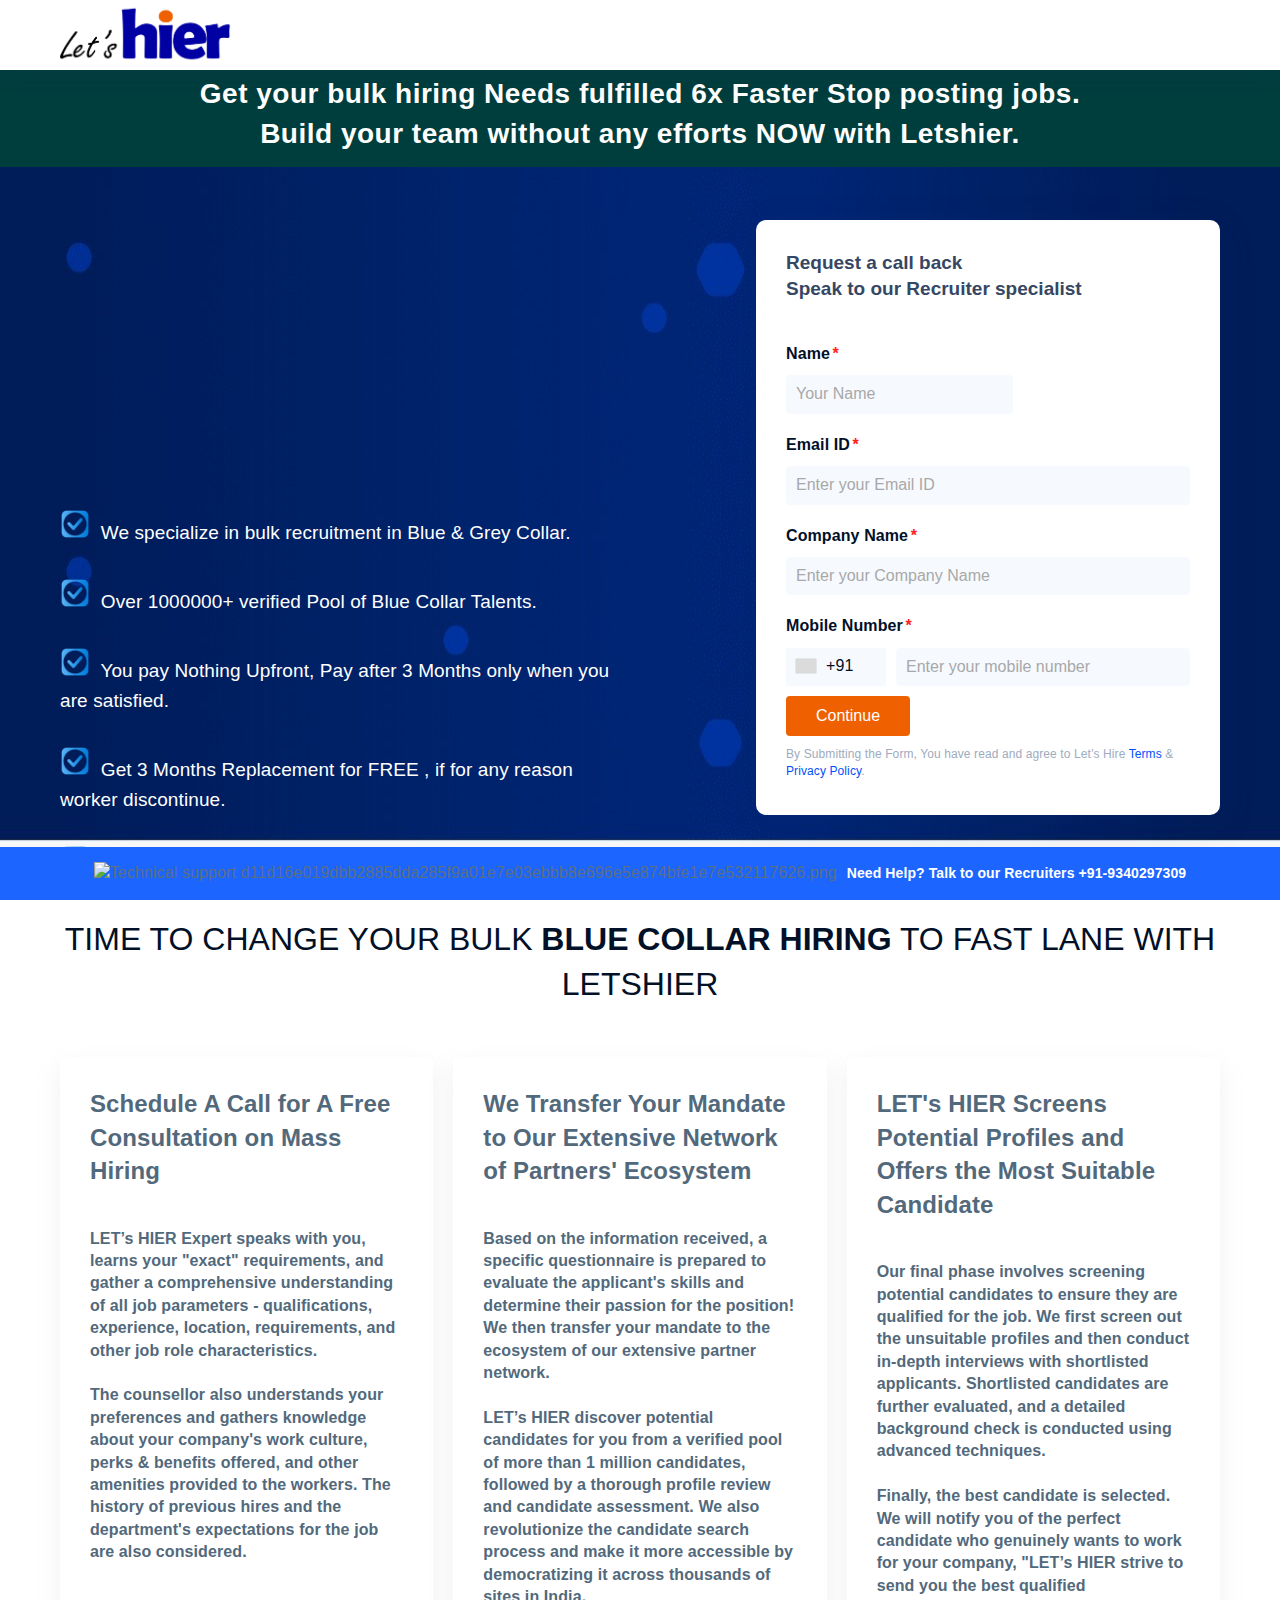
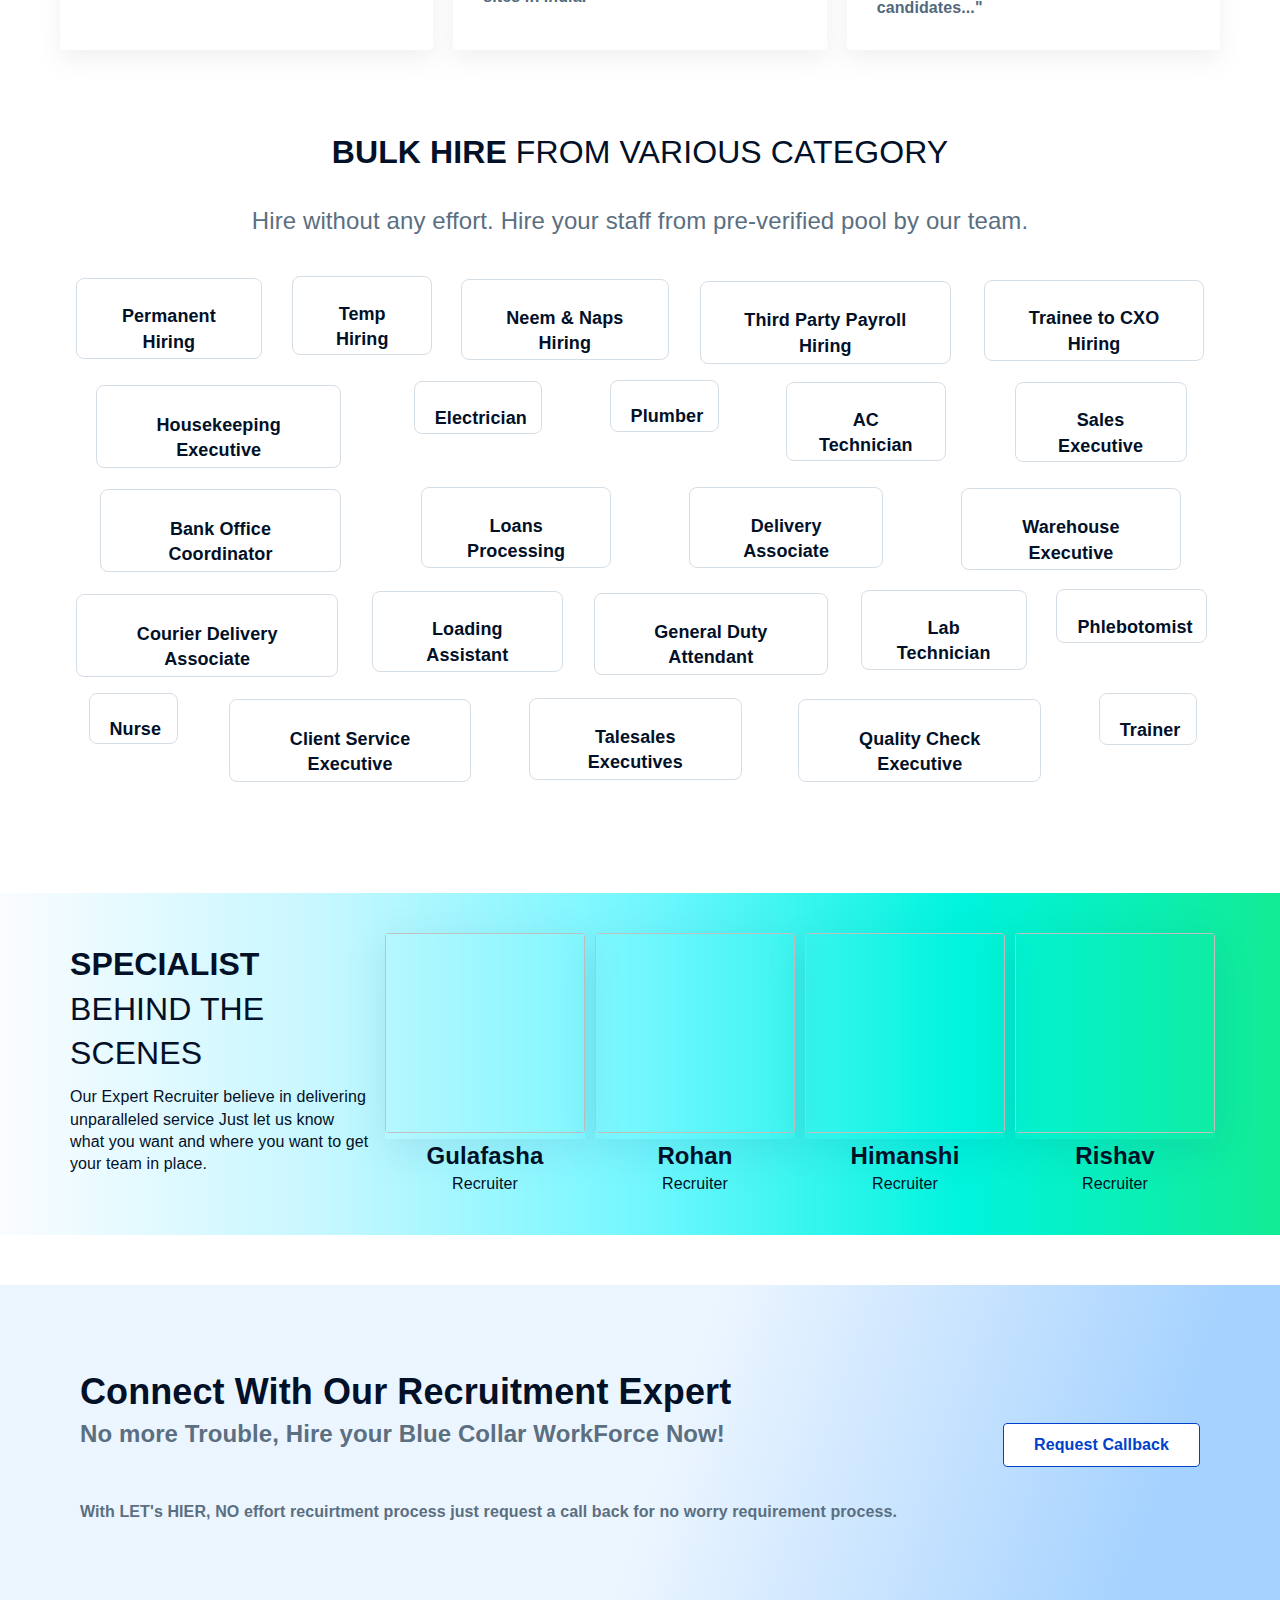
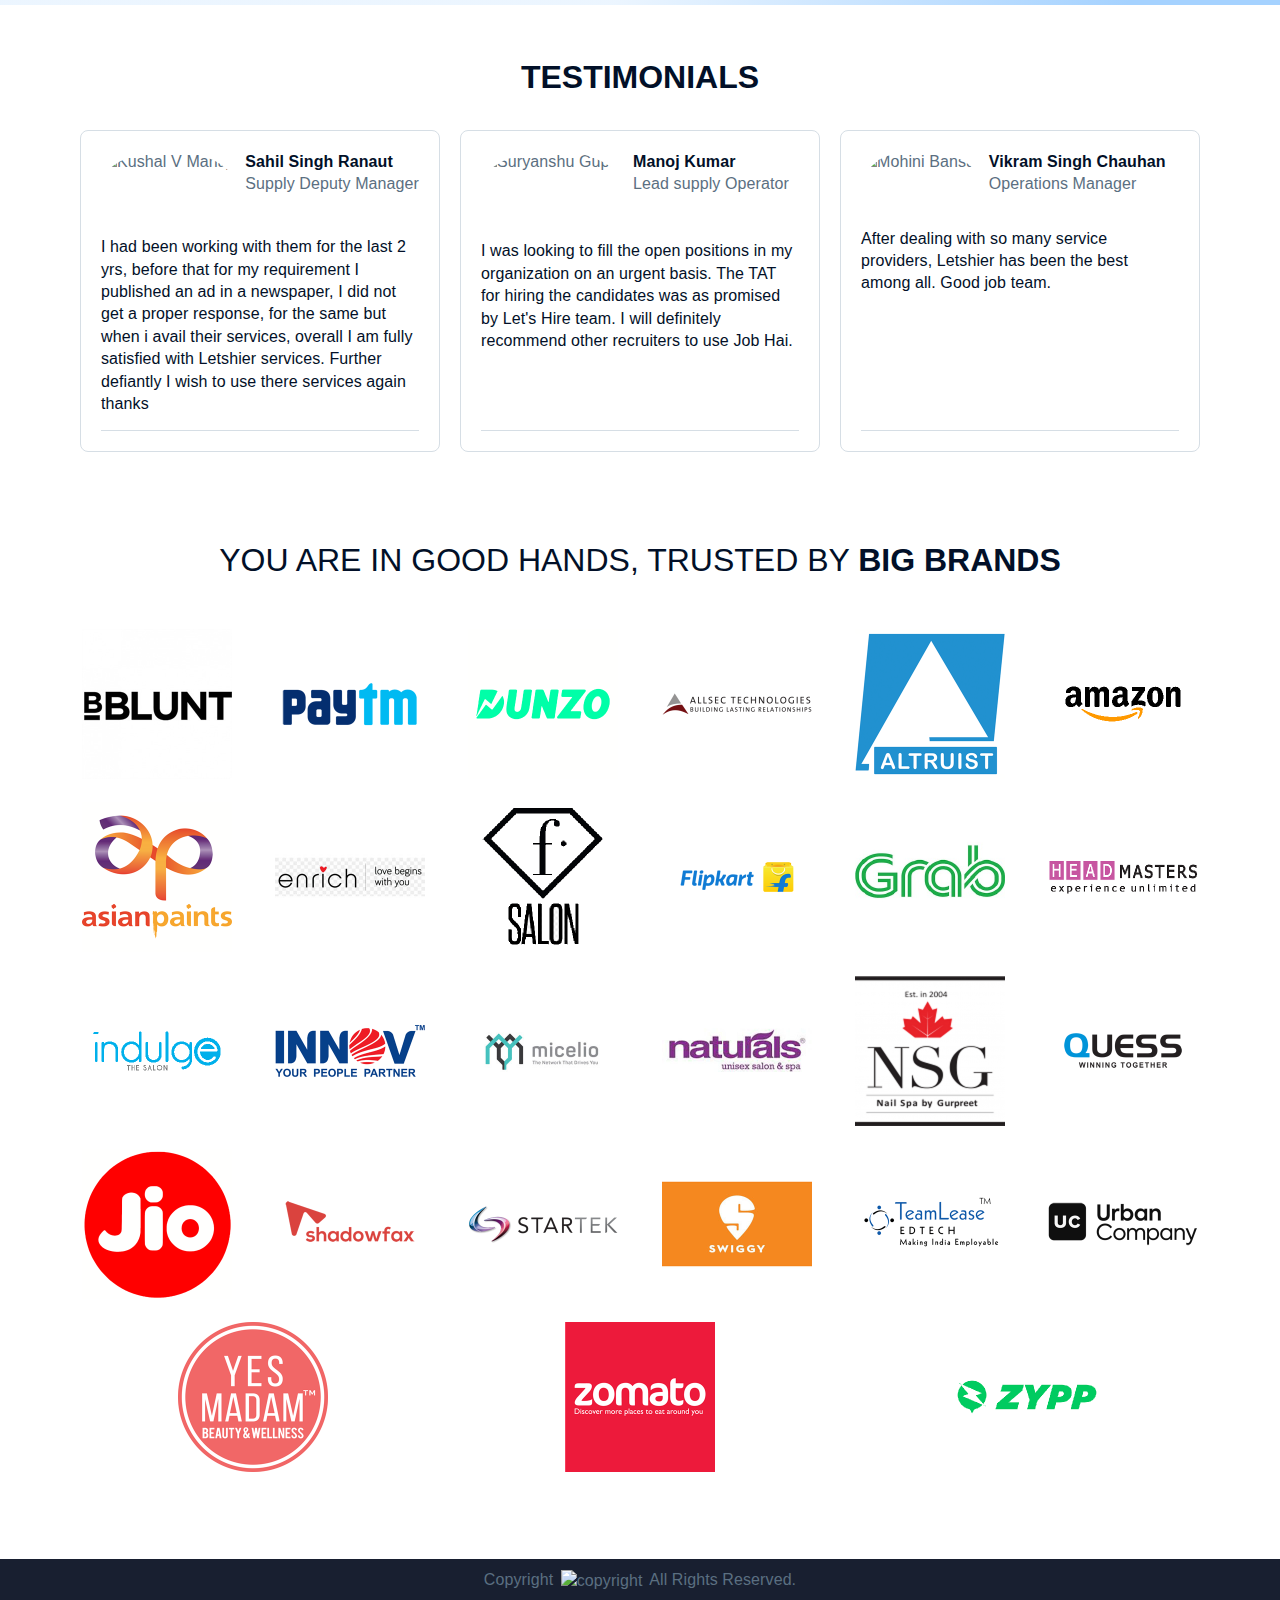
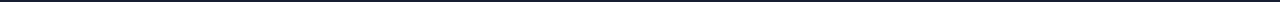
==== commit 35b7e3a0: "saved" ====
--- a/index.html
+++ b/index.html
@@ -7,6 +7,8 @@
     <meta http-equiv="X-UA-Compatible" content="IE=edge">
     <meta name="viewport" content="width=device-width, initial-scale=1.0, shrink-to-fit=no">
     <title>Let's Hire</title>
+    <!--     <link href="https://cdn.jsdelivr.net/npm/bootstrap@5.0.2/dist/css/bootstrap.min.css" rel="stylesheet" integrity="sha384-EVSTQN3/azprG1Anm3QDgpJLIm9Nao0Yz1ztcQTwFspd3yD65VohhpuuCOmLASjC" crossorigin="anonymous">
+ -->
     <link rel="stylesheet" media="all" href="css/1.css" />
     <link rel="stylesheet" media="all" href="css/2.css" />
     <link rel="stylesheet" media="screen" href="css/3.css" />
@@ -198,6 +200,45 @@
             text-align: center;
         }
         
+        .people-card-list .people-card .people-card__name {
+            font-size: 15px;
+        }
+        
+        .box-contain {
+            display: flex;
+            flex-wrap: wrap;
+            justify-content: space-around;
+        }
+        
+        .box-contain .people-card {
+            margin: 4%;
+        }
+        
+        @media screen and (max-width: 1152px) {
+            .people-card-list .people-card img {
+                width: 100%;
+                height: fit-content;
+            }
+        }
+        
+        @media screen and (max-width: 890px) {
+            .banner-head-title h1 {
+                font-size: 24px !important;
+                margin: 0 4%;
+            }
+            .banner .banner__content li {
+                font-size: 18px;
+            }
+            .banner .banner__content li img {
+                width: 25px;
+                height: 25px;
+            }
+            #marketing-form {
+                width: 50%;
+                margin: 2% 0;
+            }
+        }
+        
         @media screen and (max-width: 768px) {
             .cookies-eu {
                 flex-direction: column;
@@ -225,9 +266,45 @@
                 width: 100%;
                 margin: 0 0 0 0.5rem;
             }
+            .banner {
+                padding: 0;
+            }
+            .banner .banner__content {
+                transform: translateY(-50px);
+            }
+            #marketing-form {
+                width: 80%;
+                height: auto;
+                transform: translateY(-135px);
+            }
+        }
+        
+        @media screen and (min-width: 520px) and (max-width: 768px) {
+            #marketing-form {
+                margin: 0 2%;
+            }
+        }
+        
+        @media screen and (max-width: 520px) {
+            #marketing-form {
+                width: 100%;
+                transform: scale(1.1) translateY(-120px);
+            }
+        }
+        
+        @media screen and (min-width: 341px) and (max-width: 520px) {
+            .banner-head-title h1 {
+                font-size: 15px;
+            }
+        }
+        
+        @media screen and (min-width: 768px) and (max-width: 849px) {
+            .box-contain {
+                justify-content: space-evenly;
+            }
         }
     </style>
-    <div style="background-color: rgb(0, 61, 61); color:#fff; padding: .35% 0; letter-spacing: .5px;">
+    <div class="banner-head-title" style="background-color: rgb(0, 61, 61); color:#fff; padding: .35% 0; letter-spacing: .5px;">
         <div class="sr-container">
             <center>
                 <h1 style="font-size: 28px;"><b>Get your bulk hiring Needs fulfilled 6x Faster Stop posting jobs. <br> Build your team without any efforts NOW with Letshier.</b></h1>
@@ -245,7 +322,7 @@
                             <br>
                             <li><img src="images/check.png" alt="">&nbsp; Over 1000000+ verified Pool of Blue Collar Talents. </li>
                             <br>
-                            <li><img src="images/check.png" alt="">&nbsp; You pay Nothing Upfront, Pay after 3 Months only you are satisfied. </li>
+                            <li><img src="images/check.png" alt="">&nbsp; You pay Nothing Upfront, Pay after 3 Months only when you are satisfied. </li>
                             <br>
                             <li><img src="images/check.png" alt="">&nbsp; Get 3 Months Replacement for FREE , if for any reason worker discontinue. </li>
                             <br>
@@ -448,7 +525,7 @@
       </a> </form>
                                         </div>
                                     </div>
-                                    <div class="marketing-form__terms h6"> By creating an account I have read and agree to Let’s Hire <a class="link" href="index.html">Terms</a> and <a class="link" href="index.html">Privacy Policy</a> </div>
+                                    <div class="marketing-form__terms h6"> By Submitting the Form, You have read and agree to Let’s Hire <a class="link" href="index.html">Terms</a> & <a class="link" href="index.html">Privacy Policy</a>. </div>
                                 </div>
                             </div>
                         </div>
@@ -462,7 +539,7 @@
                     <div class="section-header__content">
                         <div class="section-header__title">
                             <h2 style="text-transform: uppercase;">
-                                Time to your Bulk <b>Blue Collar Hiring</b> To Fast Lane with LetsHier</h2>
+                                Time to change your Bulk <b>Blue Collar Hiring</b> To Fast Lane with LetsHier</h2>
                         </div>
                     </div>
                 </div>
@@ -510,1001 +587,995 @@
                 <div class="people__description"> Hire without any effort. Hire your staff from pre-verified pool by our team. </div>
                 <div class="people-card-mentor__container">
                     <div class="glider-container people-mentor-carousel-parent">
-                        <div data-gtm-element="people_card_mentor_list" data-gtm-allowed-actions="horizontal-scroll" class="gtm-track-element people-mentor-glider people-mentor-carousel">
+                        <div class="box-contain">
                             <div class="people-list-item">
                                 <div class="people-card">
-                                    <img class="people-card__img lazy-elem" data-src="https://img.freepik.com/free-photo/nice-meeting-businessmen_1098-244.jpg?w=740&t=st=1661340659~exp=1661341259~hmac=8ac416ade51f7c3c5b46a061592e142e6511b409001477af87be83902ac762ca" />
+                                    <img id="hireimg" class="people-card__img lazy-elem" data-src="https://img.freepik.com/free-photo/nice-meeting-businessmen_1098-244.jpg?w=740&t=st=1661340659~exp=1661341259~hmac=8ac416ade51f7c3c5b46a061592e142e6511b409001477af87be83902ac762ca" />
                                     <div class="people-card__detail">
                                         <div class="people-card__name" style="font-size: 18px;"> <b>Permanent Hiring</b> </div>
                                         <!-- <div class="people-card__company"> <span class=" companies microsoft half"> </span> </div>
-                                            <hr>
-                                            <a id="" class="modal-trigger tuition-fee__button gtm-track-element" data-gtm-allowed-actions="click" data-gtm-type="button" data-gtm-parent="people-card-modal-Sahil Chelaramani" data-action="modal-open" data-target="people-card-modal-Sahil Chelaramani"
-                                                onclick="">
-                                                <div class="people-card__more" data-tracking="ga" data-ga-category="scaler-courses" data-ga-action="people-card" data-ga-label="read-more-Sahil Chelaramani"> READ MORE > </div>
-                                            </a>
-                                            <div id="people-card-modal-Sahil Chelaramani" class="sr-modal ">
-                                                <div class="sr-modal__content sr-modal__content--center ">
-                                                    <div class="sr-modal__header ">
-                                                        <div class="sr-modal__title h3 bold "> More Details </div>
-                                                        <a class="sr-modal__close" data-target="people-card-modal-Sahil Chelaramani" data-action="modal-close"> <i class="icon-close"></i> </a>
-                                                    </div>
-                                                    <div class="sr-modal__body ">
-                                                        <div class="people-card-modal">
-                                                            <div class="people-card-modal__details">
-                                                                <div class="people-card-modal__image"> <img class="people-card__img lazy-elem" data-src="https://assets.scaler.com/assets/data_science/png/mentor_sahil_chelaramani-bd9be9a61ddfe4508b61fe05f51e4372f6f787c545b2cf577e8a6ed8af6525be.png.gz"
-                                                                    /> </div>
-                                                                <div class="people-card-modal__extra-details">
-                                                                    <div class="people-card-modal__name"> Sahil Chelaramani </div>
-                                                                    <div class="people-card-modal__company"> <span class=" companies microsoft half"> </span> </div>
-                                                                </div>
-                                                            </div>
-                                                            <div class="people-card-modal__explain">
-                                                                <div class="people-list-item">
-                                                                    <li>Data Scientist, Microsoft</li>
-                                                                    <li>He has worked on Bing Search and Azure Global Development teams. He has experience in building large Deep Learning projects, and Data Science solutions.</li>
-                                                                </div>
-                                                            </div>
-                                                        </div>
-                                                    </div>
-                                                </div>
-                                            </div> -->
+                        <hr>
+                        <a id="" class="modal-trigger tuition-fee__button gtm-track-element" data-gtm-allowed-actions="click" data-gtm-type="button" data-gtm-parent="people-card-modal-Sahil Chelaramani" data-action="modal-open" data-target="people-card-modal-Sahil Chelaramani"
+                            onclick="">
+                            <div class="people-card__more" data-tracking="ga" data-ga-category="scaler-courses" data-ga-action="people-card" data-ga-label="read-more-Sahil Chelaramani"> READ MORE > </div>
+                        </a>
+                        <div id="people-card-modal-Sahil Chelaramani" class="sr-modal ">
+                            <div class="sr-modal__content sr-modal__content--center ">
+                                <div class="sr-modal__header ">
+                                    <div class="sr-modal__title h3 bold "> More Details </div>
+                                    <a class="sr-modal__close" data-target="people-card-modal-Sahil Chelaramani" data-action="modal-close"> <i class="icon-close"></i> </a>
+                                </div>
+                                <div class="sr-modal__body ">
+                                    <div class="people-card-modal">
+                                        <div class="people-card-modal__details">
+                                            <div class="people-card-modal__image"> <img class="people-card__img lazy-elem" data-src="https://assets.scaler.com/assets/data_science/png/mentor_sahil_chelaramani-bd9be9a61ddfe4508b61fe05f51e4372f6f787c545b2cf577e8a6ed8af6525be.png.gz"
+                                                /> </div>
+                                            <div class="people-card-modal__extra-details">
+                                                <div class="people-card-modal__name"> Sahil Chelaramani </div>
+                                                <div class="people-card-modal__company"> <span class=" companies microsoft half"> </span> </div>
+                                            </div>
+                                        </div>
+                                        <div class="people-card-modal__explain">
+                                            <div class="people-list-item">
+                                                <li>Data Scientist, Microsoft</li>
+                                                <li>He has worked on Bing Search and Azure Global Development teams. He has experience in building large Deep Learning projects, and Data Science solutions.</li>
+                                            </div>
+                                        </div>
+                                    </div>
+                                </div>
+                            </div>
+                        </div> -->
                                     </div>
                                 </div>
                             </div>
                             <div class="people-list-item">
                                 <div class="people-card">
-                                    <img class="people-card__img lazy-elem" data-src="https://img.freepik.com/free-vector/recruitment-concept-illustration-with-big-cv_23-2148641080.jpg?w=740&t=st=1661237302~exp=1661237902~hmac=7968b6100e8a3af2c46977d76bef540b2f6768e715a9c06c443e7892e3a46bb4"
+                                    <img id="hireimg" class="people-card__img lazy-elem" data-src="https://img.freepik.com/free-vector/recruitment-concept-illustration-with-big-cv_23-2148641080.jpg?w=740&t=st=1661237302~exp=1661237902~hmac=7968b6100e8a3af2c46977d76bef540b2f6768e715a9c06c443e7892e3a46bb4"
                                     />
                                     <div class="people-card__detail">
                                         <div class="people-card__name" style="font-size: 18px;"> <b>Temp Hiring</b> </div>
                                         <!-- <div class="people-card__company"> <span class=" companies microsoft half"> </span> </div>
-                                            <hr>
-                                            <a id="" class="modal-trigger tuition-fee__button gtm-track-element" data-gtm-allowed-actions="click" data-gtm-type="button" data-gtm-parent="people-card-modal-Sahil Chelaramani" data-action="modal-open" data-target="people-card-modal-Sahil Chelaramani"
-                                                onclick="">
-                                                <div class="people-card__more" data-tracking="ga" data-ga-category="scaler-courses" data-ga-action="people-card" data-ga-label="read-more-Sahil Chelaramani"> READ MORE > </div>
-                                            </a>
-                                            <div id="people-card-modal-Sahil Chelaramani" class="sr-modal ">
-                                                <div class="sr-modal__content sr-modal__content--center ">
-                                                    <div class="sr-modal__header ">
-                                                        <div class="sr-modal__title h3 bold "> More Details </div>
-                                                        <a class="sr-modal__close" data-target="people-card-modal-Sahil Chelaramani" data-action="modal-close"> <i class="icon-close"></i> </a>
-                                                    </div>
-                                                    <div class="sr-modal__body ">
-                                                        <div class="people-card-modal">
-                                                            <div class="people-card-modal__details">
-                                                                <div class="people-card-modal__image"> <img class="people-card__img lazy-elem" data-src="https://assets.scaler.com/assets/data_science/png/mentor_sahil_chelaramani-bd9be9a61ddfe4508b61fe05f51e4372f6f787c545b2cf577e8a6ed8af6525be.png.gz"
-                                                                    /> </div>
-                                                                <div class="people-card-modal__extra-details">
-                                                                    <div class="people-card-modal__name"> Sahil Chelaramani </div>
-                                                                    <div class="people-card-modal__company"> <span class=" companies microsoft half"> </span> </div>
-                                                                </div>
-                                                            </div>
-                                                            <div class="people-card-modal__explain">
-                                                                <div class="people-list-item">
-                                                                    <li>Data Scientist, Microsoft</li>
-                                                                    <li>He has worked on Bing Search and Azure Global Development teams. He has experience in building large Deep Learning projects, and Data Science solutions.</li>
-                                                                </div>
-                                                            </div>
-                                                        </div>
-                                                    </div>
-                                                </div>
-                                            </div> -->
+                        <hr>
+                        <a id="" class="modal-trigger tuition-fee__button gtm-track-element" data-gtm-allowed-actions="click" data-gtm-type="button" data-gtm-parent="people-card-modal-Sahil Chelaramani" data-action="modal-open" data-target="people-card-modal-Sahil Chelaramani"
+                            onclick="">
+                            <div class="people-card__more" data-tracking="ga" data-ga-category="scaler-courses" data-ga-action="people-card" data-ga-label="read-more-Sahil Chelaramani"> READ MORE > </div>
+                        </a>
+                        <div id="people-card-modal-Sahil Chelaramani" class="sr-modal ">
+                            <div class="sr-modal__content sr-modal__content--center ">
+                                <div class="sr-modal__header ">
+                                    <div class="sr-modal__title h3 bold "> More Details </div>
+                                    <a class="sr-modal__close" data-target="people-card-modal-Sahil Chelaramani" data-action="modal-close"> <i class="icon-close"></i> </a>
+                                </div>
+                                <div class="sr-modal__body ">
+                                    <div class="people-card-modal">
+                                        <div class="people-card-modal__details">
+                                            <div class="people-card-modal__image"> <img class="people-card__img lazy-elem" data-src="https://assets.scaler.com/assets/data_science/png/mentor_sahil_chelaramani-bd9be9a61ddfe4508b61fe05f51e4372f6f787c545b2cf577e8a6ed8af6525be.png.gz"
+                                                /> </div>
+                                            <div class="people-card-modal__extra-details">
+                                                <div class="people-card-modal__name"> Sahil Chelaramani </div>
+                                                <div class="people-card-modal__company"> <span class=" companies microsoft half"> </span> </div>
+                                            </div>
+                                        </div>
+                                        <div class="people-card-modal__explain">
+                                            <div class="people-list-item">
+                                                <li>Data Scientist, Microsoft</li>
+                                                <li>He has worked on Bing Search and Azure Global Development teams. He has experience in building large Deep Learning projects, and Data Science solutions.</li>
+                                            </div>
+                                        </div>
+                                    </div>
+                                </div>
+                            </div>
+                        </div> -->
                                     </div>
                                 </div>
                             </div>
                             <div class="people-list-item">
                                 <div class="people-card">
-                                    <img class="people-card__img lazy-elem" data-src="https://img.freepik.com/free-photo/top-view-we-are-hiring-written-sticky-note-colorful-sticky-notes-lupa-pen-cinnamon-sticks-ruler-cup-tea-flavored-by-cinnamon-biscuits-anises-dark_140725-145699.jpg?w=740&t=st=1661237395~exp=1661237995~hmac=f701e7c3f4d88d465115511f180d7f02e08dded809564010a0ed77db14c704eb"
+                                    <img id="hireimg" class="people-card__img lazy-elem" data-src="https://img.freepik.com/free-photo/top-view-we-are-hiring-written-sticky-note-colorful-sticky-notes-lupa-pen-cinnamon-sticks-ruler-cup-tea-flavored-by-cinnamon-biscuits-anises-dark_140725-145699.jpg?w=740&t=st=1661237395~exp=1661237995~hmac=f701e7c3f4d88d465115511f180d7f02e08dded809564010a0ed77db14c704eb"
                                     />
                                     <div class="people-card__detail">
                                         <div class="people-card__name" style="font-size: 18px;"> <b>Neem & Naps Hiring</b> </div>
                                         <!-- <div class="people-card__company"> <span class=" companies microsoft half"> </span> </div>
-                                            <hr>
-                                            <a id="" class="modal-trigger tuition-fee__button gtm-track-element" data-gtm-allowed-actions="click" data-gtm-type="button" data-gtm-parent="people-card-modal-Sahil Chelaramani" data-action="modal-open" data-target="people-card-modal-Sahil Chelaramani"
-                                                onclick="">
-                                                <div class="people-card__more" data-tracking="ga" data-ga-category="scaler-courses" data-ga-action="people-card" data-ga-label="read-more-Sahil Chelaramani"> READ MORE > </div>
-                                            </a>
-                                            <div id="people-card-modal-Sahil Chelaramani" class="sr-modal ">
-                                                <div class="sr-modal__content sr-modal__content--center ">
-                                                    <div class="sr-modal__header ">
-                                                        <div class="sr-modal__title h3 bold "> More Details </div>
-                                                        <a class="sr-modal__close" data-target="people-card-modal-Sahil Chelaramani" data-action="modal-close"> <i class="icon-close"></i> </a>
-                                                    </div>
-                                                    <div class="sr-modal__body ">
-                                                        <div class="people-card-modal">
-                                                            <div class="people-card-modal__details">
-                                                                <div class="people-card-modal__image"> <img class="people-card__img lazy-elem" data-src="https://assets.scaler.com/assets/data_science/png/mentor_sahil_chelaramani-bd9be9a61ddfe4508b61fe05f51e4372f6f787c545b2cf577e8a6ed8af6525be.png.gz"
-                                                                    /> </div>
-                                                                <div class="people-card-modal__extra-details">
-                                                                    <div class="people-card-modal__name"> Sahil Chelaramani </div>
-                                                                    <div class="people-card-modal__company"> <span class=" companies microsoft half"> </span> </div>
-                                                                </div>
-                                                            </div>
-                                                            <div class="people-card-modal__explain">
-                                                                <div class="people-list-item">
-                                                                    <li>Data Scientist, Microsoft</li>
-                                                                    <li>He has worked on Bing Search and Azure Global Development teams. He has experience in building large Deep Learning projects, and Data Science solutions.</li>
-                                                                </div>
-                                                            </div>
-                                                        </div>
-                                                    </div>
-                                                </div>
-                                            </div> -->
-                                    </div>
-                                </div>
-                            </div>
+                        <hr>
+                        <a id="" class="modal-trigger tuition-fee__button gtm-track-element" data-gtm-allowed-actions="click" data-gtm-type="button" data-gtm-parent="people-card-modal-Sahil Chelaramani" data-action="modal-open" data-target="people-card-modal-Sahil Chelaramani"
+                            onclick="">
+                            <div class="people-card__more" data-tracking="ga" data-ga-category="scaler-courses" data-ga-action="people-card" data-ga-label="read-more-Sahil Chelaramani"> READ MORE > </div>
+                        </a>
+                        <div id="people-card-modal-Sahil Chelaramani" class="sr-modal ">
+                            <div class="sr-modal__content sr-modal__content--center ">
+                                <div class="sr-modal__header ">
+                                    <div class="sr-modal__title h3 bold "> More Details </div>
+                                    <a class="sr-modal__close" data-target="people-card-modal-Sahil Chelaramani" data-action="modal-close"> <i class="icon-close"></i> </a>
+                                </div>
+                                <div class="sr-modal__body ">
+                                    <div class="people-card-modal">
+                                        <div class="people-card-modal__details">
+                                            <div class="people-card-modal__image"> <img class="people-card__img lazy-elem" data-src="https://assets.scaler.com/assets/data_science/png/mentor_sahil_chelaramani-bd9be9a61ddfe4508b61fe05f51e4372f6f787c545b2cf577e8a6ed8af6525be.png.gz"
+                                                /> </div>
+                                            <div class="people-card-modal__extra-details">
+                                                <div class="people-card-modal__name"> Sahil Chelaramani </div>
+                                                <div class="people-card-modal__company"> <span class=" companies microsoft half"> </span> </div>
+                                            </div>
+                                        </div>
+                                        <div class="people-card-modal__explain">
+                                            <div class="people-list-item">
+                                                <li>Data Scientist, Microsoft</li>
+                                                <li>He has worked on Bing Search and Azure Global Development teams. He has experience in building large Deep Learning projects, and Data Science solutions.</li>
+                                            </div>
+                                        </div>
+                                    </div>
+                                </div>
+                            </div>
+                        </div> -->
+                                    </div>
+                                </div>
+                            </div>
+                            <div class="people-list-item ">
+                                <div class="people-card">
+                                    <img id="hireimg" class="people-card__img lazy-elem" data-src="https://img.freepik.com/free-photo/top-view-payroll-concept-with-wooden-cubes_23-2149103955.jpg?w=740&t=st=1661339193~exp=1661339793~hmac=d2dc458a6ffdcecf7fce712b9b30ab91ecf6b40d1137c12847d0b0c2c180b7d1"
+                                    />
+                                    <div class="people-card__detail">
+                                        <div class="people-card__name" style="font-size: 18px;"> <b>Third Party Payroll Hiring</b> </div>
+                                        <!-- <div class="people-card__company"> <span class=" companies microsoft half"> </span> </div>
+                        <hr>
+                        <a id="" class="modal-trigger tuition-fee__button gtm-track-element" data-gtm-allowed-actions="click" data-gtm-type="button" data-gtm-parent="people-card-modal-Sahil Chelaramani" data-action="modal-open" data-target="people-card-modal-Sahil Chelaramani"
+                            onclick="">
+                            <div class="people-card__more" data-tracking="ga" data-ga-category="scaler-courses" data-ga-action="people-card" data-ga-label="read-more-Sahil Chelaramani"> READ MORE > </div>
+                        </a>
+                        <div id="people-card-modal-Sahil Chelaramani" class="sr-modal ">
+                            <div class="sr-modal__content sr-modal__content--center ">
+                                <div class="sr-modal__header ">
+                                    <div class="sr-modal__title h3 bold "> More Details </div>
+                                    <a class="sr-modal__close" data-target="people-card-modal-Sahil Chelaramani" data-action="modal-close"> <i class="icon-close"></i> </a>
+                                </div>
+                                <div class="sr-modal__body ">
+                                    <div class="people-card-modal">
+                                        <div class="people-card-modal__details">
+                                            <div class="people-card-modal__image"> <img class="people-card__img lazy-elem" data-src="https://assets.scaler.com/assets/data_science/png/mentor_sahil_chelaramani-bd9be9a61ddfe4508b61fe05f51e4372f6f787c545b2cf577e8a6ed8af6525be.png.gz"
+                                                /> </div>
+                                            <div class="people-card-modal__extra-details">
+                                                <div class="people-card-modal__name"> Sahil Chelaramani </div>
+                                                <div class="people-card-modal__company"> <span class=" companies microsoft half"> </span> </div>
+                                            </div>
+                                        </div>
+                                        <div class="people-card-modal__explain">
+                                            <div class="people-list-item">
+                                                <li>Data Scientist, Microsoft</li>
+                                                <li>He has worked on Bing Search and Azure Global Development teams. He has experience in building large Deep Learning projects, and Data Science solutions.</li>
+                                            </div>
+                                        </div>
+                                    </div>
+                                </div>
+                            </div>
+                        </div> -->
+                                    </div>
+                                </div>
+                            </div>
+                            <!-- <button class="glider-prev-mentor sr-glider-button success-story__arrow gtm-track-element people__carousel-arrows--hidden" data-gtm-parent="mentor_slider_prev" data-gtm-allowed-actions="click" data-gtm-type="button" aria-label="prev-slide"> <i class="icon-chevron-left"> </i> </button>
+        <button class="glider-next-mentor sr-glider-button success-story__arrow gtm-track-element people__carousel-arrows--hidden" data-gtm-parent="mentor_slider_next" data-gtm-allowed-actions="click" data-gtm-type="button" aria-label="next-slide"> <i class="icon-chevron-right"> </i> </button>
+        <div id="dots"></div> -->
                             <div class="people-list-item">
                                 <div class="people-card">
-                                    <img class="people-card__img lazy-elem" data-src="https://img.freepik.com/free-photo/top-view-payroll-concept-with-wooden-cubes_23-2149103955.jpg?w=740&t=st=1661339193~exp=1661339793~hmac=d2dc458a6ffdcecf7fce712b9b30ab91ecf6b40d1137c12847d0b0c2c180b7d1"
+                                    <img id="hireimg" class="people-card__img lazy-elem" data-src="https://img.freepik.com/premium-photo/teaching-training-showing-new-employee-intern-how-business-is-done-as-manager-boss-supervisor-human-resources-executive-working-with-potential-hire-computer-office_590464-78500.jpg?w=740"
                                     />
                                     <div class="people-card__detail">
-                                        <div class="people-card__name" style="font-size: 18px;"> <b>Third Party Payroll Hiring</b> </div>
-                                        <!-- <div class="people-card__company"> <span class=" companies microsoft half"> </span> </div>
-                                            <hr>
-                                            <a id="" class="modal-trigger tuition-fee__button gtm-track-element" data-gtm-allowed-actions="click" data-gtm-type="button" data-gtm-parent="people-card-modal-Sahil Chelaramani" data-action="modal-open" data-target="people-card-modal-Sahil Chelaramani"
-                                                onclick="">
-                                                <div class="people-card__more" data-tracking="ga" data-ga-category="scaler-courses" data-ga-action="people-card" data-ga-label="read-more-Sahil Chelaramani"> READ MORE > </div>
-                                            </a>
-                                            <div id="people-card-modal-Sahil Chelaramani" class="sr-modal ">
-                                                <div class="sr-modal__content sr-modal__content--center ">
-                                                    <div class="sr-modal__header ">
-                                                        <div class="sr-modal__title h3 bold "> More Details </div>
-                                                        <a class="sr-modal__close" data-target="people-card-modal-Sahil Chelaramani" data-action="modal-close"> <i class="icon-close"></i> </a>
-                                                    </div>
-                                                    <div class="sr-modal__body ">
-                                                        <div class="people-card-modal">
-                                                            <div class="people-card-modal__details">
-                                                                <div class="people-card-modal__image"> <img class="people-card__img lazy-elem" data-src="https://assets.scaler.com/assets/data_science/png/mentor_sahil_chelaramani-bd9be9a61ddfe4508b61fe05f51e4372f6f787c545b2cf577e8a6ed8af6525be.png.gz"
-                                                                    /> </div>
-                                                                <div class="people-card-modal__extra-details">
-                                                                    <div class="people-card-modal__name"> Sahil Chelaramani </div>
-                                                                    <div class="people-card-modal__company"> <span class=" companies microsoft half"> </span> </div>
-                                                                </div>
-                                                            </div>
-                                                            <div class="people-card-modal__explain">
-                                                                <div class="people-list-item">
-                                                                    <li>Data Scientist, Microsoft</li>
-                                                                    <li>He has worked on Bing Search and Azure Global Development teams. He has experience in building large Deep Learning projects, and Data Science solutions.</li>
-                                                                </div>
-                                                            </div>
-                                                        </div>
-                                                    </div>
-                                                </div>
-                                            </div> -->
+                                        <div class="people-card__name" style="font-size: 18px;"> <b>Trainee to CXO Hiring</b> </div>
+                                        <!-- <div class="people-card__company"> <span class=" companies microsoft half"> </span> </div>
+                        <hr>
+                        <a id="" class="modal-trigger tuition-fee__button gtm-track-element" data-gtm-allowed-actions="click" data-gtm-type="button" data-gtm-parent="people-card-modal-Sahil Chelaramani" data-action="modal-open" data-target="people-card-modal-Sahil Chelaramani"
+                            onclick="">
+                            <div class="people-card__more" data-tracking="ga" data-ga-category="scaler-courses" data-ga-action="people-card" data-ga-label="read-more-Sahil Chelaramani"> READ MORE > </div>
+                        </a>
+                        <div id="people-card-modal-Sahil Chelaramani" class="sr-modal ">
+                            <div class="sr-modal__content sr-modal__content--center ">
+                                <div class="sr-modal__header ">
+                                    <div class="sr-modal__title h3 bold "> More Details </div>
+                                    <a class="sr-modal__close" data-target="people-card-modal-Sahil Chelaramani" data-action="modal-close"> <i class="icon-close"></i> </a>
+                                </div>
+                                <div class="sr-modal__body ">
+                                    <div class="people-card-modal">
+                                        <div class="people-card-modal__details">
+                                            <div class="people-card-modal__image"> <img class="people-card__img lazy-elem" data-src="https://assets.scaler.com/assets/data_science/png/mentor_sahil_chelaramani-bd9be9a61ddfe4508b61fe05f51e4372f6f787c545b2cf577e8a6ed8af6525be.png.gz"
+                                                /> </div>
+                                            <div class="people-card-modal__extra-details">
+                                                <div class="people-card-modal__name"> Sahil Chelaramani </div>
+                                                <div class="people-card-modal__company"> <span class=" companies microsoft half"> </span> </div>
+                                            </div>
+                                        </div>
+                                        <div class="people-card-modal__explain">
+                                            <div class="people-list-item">
+                                                <li>Data Scientist, Microsoft</li>
+                                                <li>He has worked on Bing Search and Azure Global Development teams. He has experience in building large Deep Learning projects, and Data Science solutions.</li>
+                                            </div>
+                                        </div>
+                                    </div>
+                                </div>
+                            </div>
+                        </div> -->
+                                    </div>
+                                </div>
+                            </div>
+                            <div class="people-list-item">
+                                <div class="people-card">
+                                    <img id="hireimg" class="people-card__img lazy-elem" data-src="https://img.freepik.com/free-photo/disinfecting-home_155003-9129.jpg?w=740&t=st=1661237587~exp=1661238187~hmac=9fed7baac2cad22be7bb8399144cc0b2614bb55d50bc302955d625a92055afd0" />
+                                    <div class="people-card__detail">
+                                        <div class="people-card__name" style="font-size: 18px;"> <b>Housekeeping Executive</b> </div>
+                                        <!-- <div class="people-card__company"> <span class=" companies microsoft half"> </span> </div>
+                        <hr>
+                        <a id="" class="modal-trigger tuition-fee__button gtm-track-element" data-gtm-allowed-actions="click" data-gtm-type="button" data-gtm-parent="people-card-modal-Sahil Chelaramani" data-action="modal-open" data-target="people-card-modal-Sahil Chelaramani"
+                            onclick="">
+                            <div class="people-card__more" data-tracking="ga" data-ga-category="scaler-courses" data-ga-action="people-card" data-ga-label="read-more-Sahil Chelaramani"> READ MORE > </div>
+                        </a>
+                        <div id="people-card-modal-Sahil Chelaramani" class="sr-modal ">
+                            <div class="sr-modal__content sr-modal__content--center ">
+                                <div class="sr-modal__header ">
+                                    <div class="sr-modal__title h3 bold "> More Details </div>
+                                    <a class="sr-modal__close" data-target="people-card-modal-Sahil Chelaramani" data-action="modal-close"> <i class="icon-close"></i> </a>
+                                </div>
+                                <div class="sr-modal__body ">
+                                    <div class="people-card-modal">
+                                        <div class="people-card-modal__details">
+                                            <div class="people-card-modal__image"> <img class="people-card__img lazy-elem" data-src="https://assets.scaler.com/assets/data_science/png/mentor_sahil_chelaramani-bd9be9a61ddfe4508b61fe05f51e4372f6f787c545b2cf577e8a6ed8af6525be.png.gz"
+                                                /> </div>
+                                            <div class="people-card-modal__extra-details">
+                                                <div class="people-card-modal__name"> Sahil Chelaramani </div>
+                                                <div class="people-card-modal__company"> <span class=" companies microsoft half"> </span> </div>
+                                            </div>
+                                        </div>
+                                        <div class="people-card-modal__explain">
+                                            <div class="people-list-item">
+                                                <li>Data Scientist, Microsoft</li>
+                                                <li>He has worked on Bing Search and Azure Global Development teams. He has experience in building large Deep Learning projects, and Data Science solutions.</li>
+                                            </div>
+                                        </div>
+                                    </div>
+                                </div>
+                            </div>
+                        </div> -->
+                                    </div>
+                                </div>
+                            </div>
+                            <div class="people-list-item">
+                                <div class="people-card">
+                                    <img id="hireimg" class="people-card__img lazy-elem" data-src="https://img.freepik.com/free-photo/service-maintenance-worker-repairing_23-2149176745.jpg?w=740&t=st=1661340758~exp=1661341358~hmac=a4303ad39d7ac306ef26821b2417258587c2770f8240476649956ab1512336a1"
+                                    />
+                                    <div class="people-card__detail">
+                                        <div class="people-card__name" style="font-size: 18px;"> <b>Electrician</b> </div>
+                                        <!-- <div class="people-card__company"> <span class=" companies microsoft half"> </span> </div>
+                        <hr>
+                        <a id="" class="modal-trigger tuition-fee__button gtm-track-element" data-gtm-allowed-actions="click" data-gtm-type="button" data-gtm-parent="people-card-modal-Sahil Chelaramani" data-action="modal-open" data-target="people-card-modal-Sahil Chelaramani"
+                            onclick="">
+                            <div class="people-card__more" data-tracking="ga" data-ga-category="scaler-courses" data-ga-action="people-card" data-ga-label="read-more-Sahil Chelaramani"> READ MORE > </div>
+                        </a>
+                        <div id="people-card-modal-Sahil Chelaramani" class="sr-modal ">
+                            <div class="sr-modal__content sr-modal__content--center ">
+                                <div class="sr-modal__header ">
+                                    <div class="sr-modal__title h3 bold "> More Details </div>
+                                    <a class="sr-modal__close" data-target="people-card-modal-Sahil Chelaramani" data-action="modal-close"> <i class="icon-close"></i> </a>
+                                </div>
+                                <div class="sr-modal__body ">
+                                    <div class="people-card-modal">
+                                        <div class="people-card-modal__details">
+                                            <div class="people-card-modal__image"> <img class="people-card__img lazy-elem" data-src="https://assets.scaler.com/assets/data_science/png/mentor_sahil_chelaramani-bd9be9a61ddfe4508b61fe05f51e4372f6f787c545b2cf577e8a6ed8af6525be.png.gz"
+                                                /> </div>
+                                            <div class="people-card-modal__extra-details">
+                                                <div class="people-card-modal__name"> Sahil Chelaramani </div>
+                                                <div class="people-card-modal__company"> <span class=" companies microsoft half"> </span> </div>
+                                            </div>
+                                        </div>
+                                        <div class="people-card-modal__explain">
+                                            <div class="people-list-item">
+                                                <li>Data Scientist, Microsoft</li>
+                                                <li>He has worked on Bing Search and Azure Global Development teams. He has experience in building large Deep Learning projects, and Data Science solutions.</li>
+                                            </div>
+                                        </div>
+                                    </div>
+                                </div>
+                            </div>
+                        </div> -->
+                                    </div>
+                                </div>
+                            </div>
+                            <div class="people-list-item">
+                                <div class="people-card">
+                                    <img id="hireimg" class="people-card__img lazy-elem" data-src="https://img.freepik.com/free-photo/plumber-repair-experienced-attentive-middleaged-man-examining-bottom-kitchen-sink_259150-58266.jpg?w=740&t=st=1661340929~exp=1661341529~hmac=d15d1d3299ea24eec7628bce70a2a851a603d9b76c1ad077896ae88a6f956895"
+                                    />
+                                    <div class="people-card__detail">
+                                        <div class="people-card__name" style="font-size: 18px;"> <b>Plumber</b> </div>
+                                        <!-- <div class="people-card__company"> <span class=" companies microsoft half"> </span> </div>
+                        <hr>
+                        <a id="" class="modal-trigger tuition-fee__button gtm-track-element" data-gtm-allowed-actions="click" data-gtm-type="button" data-gtm-parent="people-card-modal-Sahil Chelaramani" data-action="modal-open" data-target="people-card-modal-Sahil Chelaramani"
+                            onclick="">
+                            <div class="people-card__more" data-tracking="ga" data-ga-category="scaler-courses" data-ga-action="people-card" data-ga-label="read-more-Sahil Chelaramani"> READ MORE > </div>
+                        </a>
+                        <div id="people-card-modal-Sahil Chelaramani" class="sr-modal ">
+                            <div class="sr-modal__content sr-modal__content--center ">
+                                <div class="sr-modal__header ">
+                                    <div class="sr-modal__title h3 bold "> More Details </div>
+                                    <a class="sr-modal__close" data-target="people-card-modal-Sahil Chelaramani" data-action="modal-close"> <i class="icon-close"></i> </a>
+                                </div>
+                                <div class="sr-modal__body ">
+                                    <div class="people-card-modal">
+                                        <div class="people-card-modal__details">
+                                            <div class="people-card-modal__image"> <img class="people-card__img lazy-elem" data-src="https://assets.scaler.com/assets/data_science/png/mentor_sahil_chelaramani-bd9be9a61ddfe4508b61fe05f51e4372f6f787c545b2cf577e8a6ed8af6525be.png.gz"
+                                                /> </div>
+                                            <div class="people-card-modal__extra-details">
+                                                <div class="people-card-modal__name"> Sahil Chelaramani </div>
+                                                <div class="people-card-modal__company"> <span class=" companies microsoft half"> </span> </div>
+                                            </div>
+                                        </div>
+                                        <div class="people-card-modal__explain">
+                                            <div class="people-list-item">
+                                                <li>Data Scientist, Microsoft</li>
+                                                <li>He has worked on Bing Search and Azure Global Development teams. He has experience in building large Deep Learning projects, and Data Science solutions.</li>
+                                            </div>
+                                        </div>
+                                    </div>
+                                </div>
+                            </div>
+                        </div> -->
                                     </div>
                                 </div>
                             </div>
                             <!-- <button class="glider-prev-mentor sr-glider-button success-story__arrow gtm-track-element people__carousel-arrows--hidden" data-gtm-parent="mentor_slider_prev" data-gtm-allowed-actions="click" data-gtm-type="button" aria-label="prev-slide"> <i class="icon-chevron-left"> </i> </button>
-                            <button class="glider-next-mentor sr-glider-button success-story__arrow gtm-track-element people__carousel-arrows--hidden" data-gtm-parent="mentor_slider_next" data-gtm-allowed-actions="click" data-gtm-type="button" aria-label="next-slide"> <i class="icon-chevron-right"> </i> </button>
-                            <div id="dots"></div> -->
-                        </div>
-                        <div style="margin-top: 2%;" data-gtm-element="people_card_mentor_list" data-gtm-allowed-actions="horizontal-scroll" class="gtm-track-element people-mentor-glider people-mentor-carousel">
+        <button class="glider-next-mentor sr-glider-button success-story__arrow gtm-track-element people__carousel-arrows--hidden" data-gtm-parent="mentor_slider_next" data-gtm-allowed-actions="click" data-gtm-type="button" aria-label="next-slide"> <i class="icon-chevron-right"> </i> </button>
+        <div id="dots"></div> -->
                             <div class="people-list-item">
                                 <div class="people-card">
-                                    <img class="people-card__img lazy-elem" data-src="https://img.freepik.com/premium-photo/teaching-training-showing-new-employee-intern-how-business-is-done-as-manager-boss-supervisor-human-resources-executive-working-with-potential-hire-computer-office_590464-78500.jpg?w=740"
+                                    <img id="hireimg" class="people-card__img lazy-elem" data-src="https://img.freepik.com/premium-photo/worker-repairing-ceiling-air-conditioning-unit_85869-7023.jpg?w=740" />
+                                    <div class="people-card__detail">
+                                        <div class="people-card__name" style="font-size: 18px;"> <b>AC Technician</b> </div>
+                                        <!-- <div class="people-card__company"> <span class=" companies microsoft half"> </span> </div>
+                        <hr>
+                        <a id="" class="modal-trigger tuition-fee__button gtm-track-element" data-gtm-allowed-actions="click" data-gtm-type="button" data-gtm-parent="people-card-modal-Sahil Chelaramani" data-action="modal-open" data-target="people-card-modal-Sahil Chelaramani"
+                            onclick="">
+                            <div class="people-card__more" data-tracking="ga" data-ga-category="scaler-courses" data-ga-action="people-card" data-ga-label="read-more-Sahil Chelaramani"> READ MORE > </div>
+                        </a>
+                        <div id="people-card-modal-Sahil Chelaramani" class="sr-modal ">
+                            <div class="sr-modal__content sr-modal__content--center ">
+                                <div class="sr-modal__header ">
+                                    <div class="sr-modal__title h3 bold "> More Details </div>
+                                    <a class="sr-modal__close" data-target="people-card-modal-Sahil Chelaramani" data-action="modal-close"> <i class="icon-close"></i> </a>
+                                </div>
+                                <div class="sr-modal__body ">
+                                    <div class="people-card-modal">
+                                        <div class="people-card-modal__details">
+                                            <div class="people-card-modal__image"> <img class="people-card__img lazy-elem" data-src="https://assets.scaler.com/assets/data_science/png/mentor_sahil_chelaramani-bd9be9a61ddfe4508b61fe05f51e4372f6f787c545b2cf577e8a6ed8af6525be.png.gz"
+                                                /> </div>
+                                            <div class="people-card-modal__extra-details">
+                                                <div class="people-card-modal__name"> Sahil Chelaramani </div>
+                                                <div class="people-card-modal__company"> <span class=" companies microsoft half"> </span> </div>
+                                            </div>
+                                        </div>
+                                        <div class="people-card-modal__explain">
+                                            <div class="people-list-item">
+                                                <li>Data Scientist, Microsoft</li>
+                                                <li>He has worked on Bing Search and Azure Global Development teams. He has experience in building large Deep Learning projects, and Data Science solutions.</li>
+                                            </div>
+                                        </div>
+                                    </div>
+                                </div>
+                            </div>
+                        </div> -->
+                                    </div>
+                                </div>
+                            </div>
+                            <div class="people-list-item ">
+                                <div class="people-card">
+                                    <img id="hireimg" class="people-card__img lazy-elem" data-src="https://img.freepik.com/free-photo/smiling-young-employee-giving-presentation-working-with-flipchart-meeting-room_1163-4622.jpg?w=740&t=st=1661343175~exp=1661343775~hmac=438d45bdd92509edea0a614c92e2224fa27fe9c79b0f834bda1053e97d9765ab"
                                     />
                                     <div class="people-card__detail">
-                                        <div class="people-card__name" style="font-size: 18px;"> <b>Trainee to CXO Hiring</b> </div>
-                                        <!-- <div class="people-card__company"> <span class=" companies microsoft half"> </span> </div>
-                                            <hr>
-                                            <a id="" class="modal-trigger tuition-fee__button gtm-track-element" data-gtm-allowed-actions="click" data-gtm-type="button" data-gtm-parent="people-card-modal-Sahil Chelaramani" data-action="modal-open" data-target="people-card-modal-Sahil Chelaramani"
-                                                onclick="">
-                                                <div class="people-card__more" data-tracking="ga" data-ga-category="scaler-courses" data-ga-action="people-card" data-ga-label="read-more-Sahil Chelaramani"> READ MORE > </div>
-                                            </a>
-                                            <div id="people-card-modal-Sahil Chelaramani" class="sr-modal ">
-                                                <div class="sr-modal__content sr-modal__content--center ">
-                                                    <div class="sr-modal__header ">
-                                                        <div class="sr-modal__title h3 bold "> More Details </div>
-                                                        <a class="sr-modal__close" data-target="people-card-modal-Sahil Chelaramani" data-action="modal-close"> <i class="icon-close"></i> </a>
-                                                    </div>
-                                                    <div class="sr-modal__body ">
-                                                        <div class="people-card-modal">
-                                                            <div class="people-card-modal__details">
-                                                                <div class="people-card-modal__image"> <img class="people-card__img lazy-elem" data-src="https://assets.scaler.com/assets/data_science/png/mentor_sahil_chelaramani-bd9be9a61ddfe4508b61fe05f51e4372f6f787c545b2cf577e8a6ed8af6525be.png.gz"
-                                                                    /> </div>
-                                                                <div class="people-card-modal__extra-details">
-                                                                    <div class="people-card-modal__name"> Sahil Chelaramani </div>
-                                                                    <div class="people-card-modal__company"> <span class=" companies microsoft half"> </span> </div>
-                                                                </div>
-                                                            </div>
-                                                            <div class="people-card-modal__explain">
-                                                                <div class="people-list-item">
-                                                                    <li>Data Scientist, Microsoft</li>
-                                                                    <li>He has worked on Bing Search and Azure Global Development teams. He has experience in building large Deep Learning projects, and Data Science solutions.</li>
-                                                                </div>
-                                                            </div>
-                                                        </div>
-                                                    </div>
-                                                </div>
-                                            </div> -->
-                                    </div>
-                                </div>
-                            </div>
+                                        <div class="people-card__name" style="font-size: 18px;"> <b>Sales Executive</b> </div>
+                                        <!-- <div class="people-card__company"> <span class=" companies microsoft half"> </span> </div>
+                        <hr>
+                        <a id="" class="modal-trigger tuition-fee__button gtm-track-element" data-gtm-allowed-actions="click" data-gtm-type="button" data-gtm-parent="people-card-modal-Sahil Chelaramani" data-action="modal-open" data-target="people-card-modal-Sahil Chelaramani"
+                            onclick="">
+                            <div class="people-card__more" data-tracking="ga" data-ga-category="scaler-courses" data-ga-action="people-card" data-ga-label="read-more-Sahil Chelaramani"> READ MORE > </div>
+                        </a>
+                        <div id="people-card-modal-Sahil Chelaramani" class="sr-modal ">
+                            <div class="sr-modal__content sr-modal__content--center ">
+                                <div class="sr-modal__header ">
+                                    <div class="sr-modal__title h3 bold "> More Details </div>
+                                    <a class="sr-modal__close" data-target="people-card-modal-Sahil Chelaramani" data-action="modal-close"> <i class="icon-close"></i> </a>
+                                </div>
+                                <div class="sr-modal__body ">
+                                    <div class="people-card-modal">
+                                        <div class="people-card-modal__details">
+                                            <div class="people-card-modal__image"> <img class="people-card__img lazy-elem" data-src="https://assets.scaler.com/assets/data_science/png/mentor_sahil_chelaramani-bd9be9a61ddfe4508b61fe05f51e4372f6f787c545b2cf577e8a6ed8af6525be.png.gz"
+                                                /> </div>
+                                            <div class="people-card-modal__extra-details">
+                                                <div class="people-card-modal__name"> Sahil Chelaramani </div>
+                                                <div class="people-card-modal__company"> <span class=" companies microsoft half"> </span> </div>
+                                            </div>
+                                        </div>
+                                        <div class="people-card-modal__explain">
+                                            <div class="people-list-item">
+                                                <li>Data Scientist, Microsoft</li>
+                                                <li>He has worked on Bing Search and Azure Global Development teams. He has experience in building large Deep Learning projects, and Data Science solutions.</li>
+                                            </div>
+                                        </div>
+                                    </div>
+                                </div>
+                            </div>
+                        </div> -->
+                                    </div>
+                                </div>
+                            </div>
+                            <div class="people-list-item ">
+                                <div class="people-card">
+                                    <img id="hireimg" class="people-card__img lazy-elem" data-src="https://img.freepik.com/premium-photo/real-estate-business-ideas-home-dealers-offer-their-clients-interest-rates-their-office-desks-read-sign-contract-agreement_1645-1056.jpg?w=740" />
+                                    <div class="people-card__detail">
+                                        <div class="people-card__name" style="font-size: 18px;"> <b>Bank Office Coordinator</b> </div>
+                                        <!-- <div class="people-card__company"> <span class=" companies microsoft half"> </span> </div>
+                        <hr>
+                        <a id="" class="modal-trigger tuition-fee__button gtm-track-element" data-gtm-allowed-actions="click" data-gtm-type="button" data-gtm-parent="people-card-modal-Sahil Chelaramani" data-action="modal-open" data-target="people-card-modal-Sahil Chelaramani"
+                            onclick="">
+                            <div class="people-card__more" data-tracking="ga" data-ga-category="scaler-courses" data-ga-action="people-card" data-ga-label="read-more-Sahil Chelaramani"> READ MORE > </div>
+                        </a>
+                        <div id="people-card-modal-Sahil Chelaramani" class="sr-modal ">
+                            <div class="sr-modal__content sr-modal__content--center ">
+                                <div class="sr-modal__header ">
+                                    <div class="sr-modal__title h3 bold "> More Details </div>
+                                    <a class="sr-modal__close" data-target="people-card-modal-Sahil Chelaramani" data-action="modal-close"> <i class="icon-close"></i> </a>
+                                </div>
+                                <div class="sr-modal__body ">
+                                    <div class="people-card-modal">
+                                        <div class="people-card-modal__details">
+                                            <div class="people-card-modal__image"> <img class="people-card__img lazy-elem" data-src="https://assets.scaler.com/assets/data_science/png/mentor_sahil_chelaramani-bd9be9a61ddfe4508b61fe05f51e4372f6f787c545b2cf577e8a6ed8af6525be.png.gz"
+                                                /> </div>
+                                            <div class="people-card-modal__extra-details">
+                                                <div class="people-card-modal__name"> Sahil Chelaramani </div>
+                                                <div class="people-card-modal__company"> <span class=" companies microsoft half"> </span> </div>
+                                            </div>
+                                        </div>
+                                        <div class="people-card-modal__explain">
+                                            <div class="people-list-item">
+                                                <li>Data Scientist, Microsoft</li>
+                                                <li>He has worked on Bing Search and Azure Global Development teams. He has experience in building large Deep Learning projects, and Data Science solutions.</li>
+                                            </div>
+                                        </div>
+                                    </div>
+                                </div>
+                            </div>
+                        </div> -->
+                                    </div>
+                                </div>
+                            </div>
+                            <div class="people-list-item ">
+                                <div class="people-card">
+                                    <img id="hireimg" class="people-card__img lazy-elem" data-src="https://img.freepik.com/premium-photo/india-accounting-concept-showing-accountant-working-income-tax-forms-budget-planning-with-currency-notes-calculator-house-car-3d-models_466689-12368.jpg?w=740"
+                                    />
+                                    <div class="people-card__detail">
+                                        <div class="people-card__name" style="font-size: 18px;"> <b>Loans Processing</b> </div>
+                                        <!-- <div class="people-card__company"> <span class=" companies microsoft half"> </span> </div>
+                        <hr>
+                        <a id="" class="modal-trigger tuition-fee__button gtm-track-element" data-gtm-allowed-actions="click" data-gtm-type="button" data-gtm-parent="people-card-modal-Sahil Chelaramani" data-action="modal-open" data-target="people-card-modal-Sahil Chelaramani"
+                            onclick="">
+                            <div class="people-card__more" data-tracking="ga" data-ga-category="scaler-courses" data-ga-action="people-card" data-ga-label="read-more-Sahil Chelaramani"> READ MORE > </div>
+                        </a>
+                        <div id="people-card-modal-Sahil Chelaramani" class="sr-modal ">
+                            <div class="sr-modal__content sr-modal__content--center ">
+                                <div class="sr-modal__header ">
+                                    <div class="sr-modal__title h3 bold "> More Details </div>
+                                    <a class="sr-modal__close" data-target="people-card-modal-Sahil Chelaramani" data-action="modal-close"> <i class="icon-close"></i> </a>
+                                </div>
+                                <div class="sr-modal__body ">
+                                    <div class="people-card-modal">
+                                        <div class="people-card-modal__details">
+                                            <div class="people-card-modal__image"> <img class="people-card__img lazy-elem" data-src="https://assets.scaler.com/assets/data_science/png/mentor_sahil_chelaramani-bd9be9a61ddfe4508b61fe05f51e4372f6f787c545b2cf577e8a6ed8af6525be.png.gz"
+                                                /> </div>
+                                            <div class="people-card-modal__extra-details">
+                                                <div class="people-card-modal__name"> Sahil Chelaramani </div>
+                                                <div class="people-card-modal__company"> <span class=" companies microsoft half"> </span> </div>
+                                            </div>
+                                        </div>
+                                        <div class="people-card-modal__explain">
+                                            <div class="people-list-item">
+                                                <li>Data Scientist, Microsoft</li>
+                                                <li>He has worked on Bing Search and Azure Global Development teams. He has experience in building large Deep Learning projects, and Data Science solutions.</li>
+                                            </div>
+                                        </div>
+                                    </div>
+                                </div>
+                            </div>
+                        </div> -->
+                                    </div>
+                                </div>
+                            </div>
+                            <!-- <button class="glider-prev-mentor sr-glider-button success-story__arrow gtm-track-element people__carousel-arrows--hidden" data-gtm-parent="mentor_slider_prev" data-gtm-allowed-actions="click" data-gtm-type="button" aria-label="prev-slide"> <i class="icon-chevron-left"> </i> </button>
+        <button class="glider-next-mentor sr-glider-button success-story__arrow gtm-track-element people__carousel-arrows--hidden" data-gtm-parent="mentor_slider_next" data-gtm-allowed-actions="click" data-gtm-type="button" aria-label="next-slide"> <i class="icon-chevron-right"> </i> </button>
+        <div id="dots"></div> -->
+                            <div class="people-list-item ">
+                                <div class="people-card">
+                                    <img id="hireimg" class="people-card__img lazy-elem" data-src="https://img.freepik.com/free-vector/man-delivering-food-while-wearing-medical-mask_52683-39764.jpg?w=740&t=st=1661238572~exp=1661239172~hmac=b4a406d74100b7ab7ff5611908743a189b733804b89382ac94bd80ed57af7b58"
+                                    />
+                                    <div class="people-card__detail">
+                                        <div class="people-card__name" style="font-size: 18px;"> <b>Delivery Associate</b> </div>
+                                        <!-- <div class="people-card__company"> <span class=" companies microsoft half"> </span> </div>
+                        <hr>
+                        <a id="" class="modal-trigger tuition-fee__button gtm-track-element" data-gtm-allowed-actions="click" data-gtm-type="button" data-gtm-parent="people-card-modal-Sahil Chelaramani" data-action="modal-open" data-target="people-card-modal-Sahil Chelaramani"
+                            onclick="">
+                            <div class="people-card__more" data-tracking="ga" data-ga-category="scaler-courses" data-ga-action="people-card" data-ga-label="read-more-Sahil Chelaramani"> READ MORE > </div>
+                        </a>
+                        <div id="people-card-modal-Sahil Chelaramani" class="sr-modal ">
+                            <div class="sr-modal__content sr-modal__content--center ">
+                                <div class="sr-modal__header ">
+                                    <div class="sr-modal__title h3 bold "> More Details </div>
+                                    <a class="sr-modal__close" data-target="people-card-modal-Sahil Chelaramani" data-action="modal-close"> <i class="icon-close"></i> </a>
+                                </div>
+                                <div class="sr-modal__body ">
+                                    <div class="people-card-modal">
+                                        <div class="people-card-modal__details">
+                                            <div class="people-card-modal__image"> <img class="people-card__img lazy-elem" data-src="https://assets.scaler.com/assets/data_science/png/mentor_sahil_chelaramani-bd9be9a61ddfe4508b61fe05f51e4372f6f787c545b2cf577e8a6ed8af6525be.png.gz"
+                                                /> </div>
+                                            <div class="people-card-modal__extra-details">
+                                                <div class="people-card-modal__name"> Sahil Chelaramani </div>
+                                                <div class="people-card-modal__company"> <span class=" companies microsoft half"> </span> </div>
+                                            </div>
+                                        </div>
+                                        <div class="people-card-modal__explain">
+                                            <div class="people-list-item">
+                                                <li>Data Scientist, Microsoft</li>
+                                                <li>He has worked on Bing Search and Azure Global Development teams. He has experience in building large Deep Learning projects, and Data Science solutions.</li>
+                                            </div>
+                                        </div>
+                                    </div>
+                                </div>
+                            </div>
+                        </div> -->
+                                    </div>
+                                </div>
+                            </div>
+                            <div class="people-list-item ">
+                                <div class="people-card">
+                                    <img id="hireimg" class="people-card__img lazy-elem" data-src="https://img.freepik.com/premium-photo/asian-two-engineer-team-shipping-order-detail-tablet-check-goods-supplies-shelves-with-goods-background-inventory-factory-warehouselogistic-industry-business-export_38019-2472.jpg?w=740"
+                                    />
+                                    <div class="people-card__detail">
+                                        <div class="people-card__name" style="font-size: 18px;"> <b>Warehouse Executive</b> </div>
+                                        <!-- <div class="people-card__company"> <span class=" companies microsoft half"> </span> </div>
+                        <hr>
+                        <a id="" class="modal-trigger tuition-fee__button gtm-track-element" data-gtm-allowed-actions="click" data-gtm-type="button" data-gtm-parent="people-card-modal-Sahil Chelaramani" data-action="modal-open" data-target="people-card-modal-Sahil Chelaramani"
+                            onclick="">
+                            <div class="people-card__more" data-tracking="ga" data-ga-category="scaler-courses" data-ga-action="people-card" data-ga-label="read-more-Sahil Chelaramani"> READ MORE > </div>
+                        </a>
+                        <div id="people-card-modal-Sahil Chelaramani" class="sr-modal ">
+                            <div class="sr-modal__content sr-modal__content--center ">
+                                <div class="sr-modal__header ">
+                                    <div class="sr-modal__title h3 bold "> More Details </div>
+                                    <a class="sr-modal__close" data-target="people-card-modal-Sahil Chelaramani" data-action="modal-close"> <i class="icon-close"></i> </a>
+                                </div>
+                                <div class="sr-modal__body ">
+                                    <div class="people-card-modal">
+                                        <div class="people-card-modal__details">
+                                            <div class="people-card-modal__image"> <img class="people-card__img lazy-elem" data-src="https://assets.scaler.com/assets/data_science/png/mentor_sahil_chelaramani-bd9be9a61ddfe4508b61fe05f51e4372f6f787c545b2cf577e8a6ed8af6525be.png.gz"
+                                                /> </div>
+                                            <div class="people-card-modal__extra-details">
+                                                <div class="people-card-modal__name"> Sahil Chelaramani </div>
+                                                <div class="people-card-modal__company"> <span class=" companies microsoft half"> </span> </div>
+                                            </div>
+                                        </div>
+                                        <div class="people-card-modal__explain">
+                                            <div class="people-list-item">
+                                                <li>Data Scientist, Microsoft</li>
+                                                <li>He has worked on Bing Search and Azure Global Development teams. He has experience in building large Deep Learning projects, and Data Science solutions.</li>
+                                            </div>
+                                        </div>
+                                    </div>
+                                </div>
+                            </div>
+                        </div> -->
+                                    </div>
+                                </div>
+                            </div>
+                            <div class="people-list-item ">
+                                <div class="people-card">
+                                    <img id="hireimg" class="people-card__img lazy-elem" data-src="https://img.freepik.com/free-photo/close-up-hands-holding-fragile-pack-phone_23-2149035901.jpg?w=740&t=st=1661238751~exp=1661239351~hmac=5582a67a039a137a199273f7b6a6592c6e910eb17c1124ccc90d14130453f118"
+                                    />
+                                    <div class="people-card__detail">
+                                        <div class="people-card__name" style="font-size: 18px;"> <b>Courier Delivery Associate</b> </div>
+                                        <!-- <div class="people-card__company"> <span class=" companies microsoft half"> </span> </div>
+                        <hr>
+                        <a id="" class="modal-trigger tuition-fee__button gtm-track-element" data-gtm-allowed-actions="click" data-gtm-type="button" data-gtm-parent="people-card-modal-Sahil Chelaramani" data-action="modal-open" data-target="people-card-modal-Sahil Chelaramani"
+                            onclick="">
+                            <div class="people-card__more" data-tracking="ga" data-ga-category="scaler-courses" data-ga-action="people-card" data-ga-label="read-more-Sahil Chelaramani"> READ MORE > </div>
+                        </a>
+                        <div id="people-card-modal-Sahil Chelaramani" class="sr-modal ">
+                            <div class="sr-modal__content sr-modal__content--center ">
+                                <div class="sr-modal__header ">
+                                    <div class="sr-modal__title h3 bold "> More Details </div>
+                                    <a class="sr-modal__close" data-target="people-card-modal-Sahil Chelaramani" data-action="modal-close"> <i class="icon-close"></i> </a>
+                                </div>
+                                <div class="sr-modal__body ">
+                                    <div class="people-card-modal">
+                                        <div class="people-card-modal__details">
+                                            <div class="people-card-modal__image"> <img class="people-card__img lazy-elem" data-src="https://assets.scaler.com/assets/data_science/png/mentor_sahil_chelaramani-bd9be9a61ddfe4508b61fe05f51e4372f6f787c545b2cf577e8a6ed8af6525be.png.gz"
+                                                /> </div>
+                                            <div class="people-card-modal__extra-details">
+                                                <div class="people-card-modal__name"> Sahil Chelaramani </div>
+                                                <div class="people-card-modal__company"> <span class=" companies microsoft half"> </span> </div>
+                                            </div>
+                                        </div>
+                                        <div class="people-card-modal__explain">
+                                            <div class="people-list-item">
+                                                <li>Data Scientist, Microsoft</li>
+                                                <li>He has worked on Bing Search and Azure Global Development teams. He has experience in building large Deep Learning projects, and Data Science solutions.</li>
+                                            </div>
+                                        </div>
+                                    </div>
+                                </div>
+                            </div>
+                        </div> -->
+                                    </div>
+                                </div>
+                            </div>
+                            <div class="people-list-item ">
+                                <div class="people-card">
+                                    <img id="hireimg" class="people-card__img lazy-elem" data-src="https://img.freepik.com/premium-photo/3-colleagues-moving-company-load-dishwasher-onto-truck_475667-2426.jpg?w=740" />
+                                    <div class="people-card__detail">
+                                        <div class="people-card__name" style="font-size: 18px;"> <b>Loading Assistant</b> </div>
+                                        <!-- <div class="people-card__company"> <span class=" companies microsoft half"> </span> </div>
+                        <hr>
+                        <a id="" class="modal-trigger tuition-fee__button gtm-track-element" data-gtm-allowed-actions="click" data-gtm-type="button" data-gtm-parent="people-card-modal-Sahil Chelaramani" data-action="modal-open" data-target="people-card-modal-Sahil Chelaramani"
+                            onclick="">
+                            <div class="people-card__more" data-tracking="ga" data-ga-category="scaler-courses" data-ga-action="people-card" data-ga-label="read-more-Sahil Chelaramani"> READ MORE > </div>
+                        </a>
+                        <div id="people-card-modal-Sahil Chelaramani" class="sr-modal ">
+                            <div class="sr-modal__content sr-modal__content--center ">
+                                <div class="sr-modal__header ">
+                                    <div class="sr-modal__title h3 bold "> More Details </div>
+                                    <a class="sr-modal__close" data-target="people-card-modal-Sahil Chelaramani" data-action="modal-close"> <i class="icon-close"></i> </a>
+                                </div>
+                                <div class="sr-modal__body ">
+                                    <div class="people-card-modal">
+                                        <div class="people-card-modal__details">
+                                            <div class="people-card-modal__image"> <img class="people-card__img lazy-elem" data-src="https://assets.scaler.com/assets/data_science/png/mentor_sahil_chelaramani-bd9be9a61ddfe4508b61fe05f51e4372f6f787c545b2cf577e8a6ed8af6525be.png.gz"
+                                                /> </div>
+                                            <div class="people-card-modal__extra-details">
+                                                <div class="people-card-modal__name"> Sahil Chelaramani </div>
+                                                <div class="people-card-modal__company"> <span class=" companies microsoft half"> </span> </div>
+                                            </div>
+                                        </div>
+                                        <div class="people-card-modal__explain">
+                                            <div class="people-list-item">
+                                                <li>Data Scientist, Microsoft</li>
+                                                <li>He has worked on Bing Search and Azure Global Development teams. He has experience in building large Deep Learning projects, and Data Science solutions.</li>
+                                            </div>
+                                        </div>
+                                    </div>
+                                </div>
+                            </div>
+                        </div> -->
+                                    </div>
+                                </div>
+                            </div>
+                            <!-- <button class="glider-prev-mentor sr-glider-button success-story__arrow gtm-track-element people__carousel-arrows--hidden" data-gtm-parent="mentor_slider_prev" data-gtm-allowed-actions="click" data-gtm-type="button" aria-label="prev-slide"> <i class="icon-chevron-left"> </i> </button>
+        <button class="glider-next-mentor sr-glider-button success-story__arrow gtm-track-element people__carousel-arrows--hidden" data-gtm-parent="mentor_slider_next" data-gtm-allowed-actions="click" data-gtm-type="button" aria-label="next-slide"> <i class="icon-chevron-right"> </i> </button>
+        <div id="dots"></div> -->
                             <div class="people-list-item">
                                 <div class="people-card">
-                                    <img class="people-card__img lazy-elem" data-src="https://img.freepik.com/free-photo/disinfecting-home_155003-9129.jpg?w=740&t=st=1661237587~exp=1661238187~hmac=9fed7baac2cad22be7bb8399144cc0b2614bb55d50bc302955d625a92055afd0" />
-                                    <div class="people-card__detail">
-                                        <div class="people-card__name" style="font-size: 18px;"> <b>Housekeeping Executive</b> </div>
-                                        <!-- <div class="people-card__company"> <span class=" companies microsoft half"> </span> </div>
-                                            <hr>
-                                            <a id="" class="modal-trigger tuition-fee__button gtm-track-element" data-gtm-allowed-actions="click" data-gtm-type="button" data-gtm-parent="people-card-modal-Sahil Chelaramani" data-action="modal-open" data-target="people-card-modal-Sahil Chelaramani"
-                                                onclick="">
-                                                <div class="people-card__more" data-tracking="ga" data-ga-category="scaler-courses" data-ga-action="people-card" data-ga-label="read-more-Sahil Chelaramani"> READ MORE > </div>
-                                            </a>
-                                            <div id="people-card-modal-Sahil Chelaramani" class="sr-modal ">
-                                                <div class="sr-modal__content sr-modal__content--center ">
-                                                    <div class="sr-modal__header ">
-                                                        <div class="sr-modal__title h3 bold "> More Details </div>
-                                                        <a class="sr-modal__close" data-target="people-card-modal-Sahil Chelaramani" data-action="modal-close"> <i class="icon-close"></i> </a>
-                                                    </div>
-                                                    <div class="sr-modal__body ">
-                                                        <div class="people-card-modal">
-                                                            <div class="people-card-modal__details">
-                                                                <div class="people-card-modal__image"> <img class="people-card__img lazy-elem" data-src="https://assets.scaler.com/assets/data_science/png/mentor_sahil_chelaramani-bd9be9a61ddfe4508b61fe05f51e4372f6f787c545b2cf577e8a6ed8af6525be.png.gz"
-                                                                    /> </div>
-                                                                <div class="people-card-modal__extra-details">
-                                                                    <div class="people-card-modal__name"> Sahil Chelaramani </div>
-                                                                    <div class="people-card-modal__company"> <span class=" companies microsoft half"> </span> </div>
-                                                                </div>
-                                                            </div>
-                                                            <div class="people-card-modal__explain">
-                                                                <div class="people-list-item">
-                                                                    <li>Data Scientist, Microsoft</li>
-                                                                    <li>He has worked on Bing Search and Azure Global Development teams. He has experience in building large Deep Learning projects, and Data Science solutions.</li>
-                                                                </div>
-                                                            </div>
-                                                        </div>
-                                                    </div>
-                                                </div>
-                                            </div> -->
+                                    <img id="hireimg" class="people-card__img lazy-elem" data-src="https://img.freepik.com/premium-photo/cheerful-pilot-stewardess-are-greeting-elegant-man-stairway-while-he-is-boarding-before-flight_447912-6299.jpg?w=740" />
+                                    <div class="people-card__detail">
+                                        <div class="people-card__name" style="font-size: 18px;"> <b>General Duty Attendant</b> </div>
+                                        <!-- <div class="people-card__company"> <span class=" companies microsoft half"> </span> </div>
+                        <hr>
+                        <a id="" class="modal-trigger tuition-fee__button gtm-track-element" data-gtm-allowed-actions="click" data-gtm-type="button" data-gtm-parent="people-card-modal-Sahil Chelaramani" data-action="modal-open" data-target="people-card-modal-Sahil Chelaramani"
+                            onclick="">
+                            <div class="people-card__more" data-tracking="ga" data-ga-category="scaler-courses" data-ga-action="people-card" data-ga-label="read-more-Sahil Chelaramani"> READ MORE > </div>
+                        </a>
+                        <div id="people-card-modal-Sahil Chelaramani" class="sr-modal ">
+                            <div class="sr-modal__content sr-modal__content--center ">
+                                <div class="sr-modal__header ">
+                                    <div class="sr-modal__title h3 bold "> More Details </div>
+                                    <a class="sr-modal__close" data-target="people-card-modal-Sahil Chelaramani" data-action="modal-close"> <i class="icon-close"></i> </a>
+                                </div>
+                                <div class="sr-modal__body ">
+                                    <div class="people-card-modal">
+                                        <div class="people-card-modal__details">
+                                            <div class="people-card-modal__image"> <img class="people-card__img lazy-elem" data-src="https://assets.scaler.com/assets/data_science/png/mentor_sahil_chelaramani-bd9be9a61ddfe4508b61fe05f51e4372f6f787c545b2cf577e8a6ed8af6525be.png.gz"
+                                                /> </div>
+                                            <div class="people-card-modal__extra-details">
+                                                <div class="people-card-modal__name"> Sahil Chelaramani </div>
+                                                <div class="people-card-modal__company"> <span class=" companies microsoft half"> </span> </div>
+                                            </div>
+                                        </div>
+                                        <div class="people-card-modal__explain">
+                                            <div class="people-list-item">
+                                                <li>Data Scientist, Microsoft</li>
+                                                <li>He has worked on Bing Search and Azure Global Development teams. He has experience in building large Deep Learning projects, and Data Science solutions.</li>
+                                            </div>
+                                        </div>
+                                    </div>
+                                </div>
+                            </div>
+                        </div> -->
+                                    </div>
+                                </div>
+                            </div>
+                            <div class="people-list-item ">
+                                <div class="people-card">
+                                    <img id="hireimg" class="people-card__img lazy-elem" data-src="https://img.freepik.com/free-photo/medium-shot-scientists-lab_23-2148969963.jpg?w=740&t=st=1661340219~exp=1661340819~hmac=fca2b80a6d7a504cf8c9e03574fe7c8fd5ca9ffa4a2ef793ef482c01b6b28ff6"
+                                    />
+                                    <div class="people-card__detail">
+                                        <div class="people-card__name" style="font-size: 18px;"> <b>Lab Technician</b> </div>
+                                        <!-- <div class="people-card__company"> <span class=" companies microsoft half"> </span> </div>
+                        <hr>
+                        <a id="" class="modal-trigger tuition-fee__button gtm-track-element" data-gtm-allowed-actions="click" data-gtm-type="button" data-gtm-parent="people-card-modal-Sahil Chelaramani" data-action="modal-open" data-target="people-card-modal-Sahil Chelaramani"
+                            onclick="">
+                            <div class="people-card__more" data-tracking="ga" data-ga-category="scaler-courses" data-ga-action="people-card" data-ga-label="read-more-Sahil Chelaramani"> READ MORE > </div>
+                        </a>
+                        <div id="people-card-modal-Sahil Chelaramani" class="sr-modal ">
+                            <div class="sr-modal__content sr-modal__content--center ">
+                                <div class="sr-modal__header ">
+                                    <div class="sr-modal__title h3 bold "> More Details </div>
+                                    <a class="sr-modal__close" data-target="people-card-modal-Sahil Chelaramani" data-action="modal-close"> <i class="icon-close"></i> </a>
+                                </div>
+                                <div class="sr-modal__body ">
+                                    <div class="people-card-modal">
+                                        <div class="people-card-modal__details">
+                                            <div class="people-card-modal__image"> <img class="people-card__img lazy-elem" data-src="https://assets.scaler.com/assets/data_science/png/mentor_sahil_chelaramani-bd9be9a61ddfe4508b61fe05f51e4372f6f787c545b2cf577e8a6ed8af6525be.png.gz"
+                                                /> </div>
+                                            <div class="people-card-modal__extra-details">
+                                                <div class="people-card-modal__name"> Sahil Chelaramani </div>
+                                                <div class="people-card-modal__company"> <span class=" companies microsoft half"> </span> </div>
+                                            </div>
+                                        </div>
+                                        <div class="people-card-modal__explain">
+                                            <div class="people-list-item">
+                                                <li>Data Scientist, Microsoft</li>
+                                                <li>He has worked on Bing Search and Azure Global Development teams. He has experience in building large Deep Learning projects, and Data Science solutions.</li>
+                                            </div>
+                                        </div>
+                                    </div>
+                                </div>
+                            </div>
+                        </div> -->
+                                    </div>
+                                </div>
+                            </div>
+                            <div class="people-list-item ">
+                                <div class="people-card">
+                                    <img id="hireimg" class="people-card__img lazy-elem" data-src="https://img.freepik.com/free-photo/friendly-hospital-phlebotomist-collecting-blood-sample-from-patient-lab-preparation-blood-test-by-female-doctor-medical-uniform-table-white-bright-room_657921-879.jpg?w=740&t=st=1661239738~exp=1661240338~hmac=f9f5403fc6153a06becc9a48b1b80a357034c4d6ead5dfe5103ab42fd71bb5a3"
+                                    />
+                                    <div class="people-card__detail">
+                                        <div class="people-card__name" style="font-size: 18px;"> <b>Phlebotomist</b> </div>
+                                        <!-- <div class="people-card__company"> <span class=" companies microsoft half"> </span> </div>
+                        <hr>
+                        <a id="" class="modal-trigger tuition-fee__button gtm-track-element" data-gtm-allowed-actions="click" data-gtm-type="button" data-gtm-parent="people-card-modal-Sahil Chelaramani" data-action="modal-open" data-target="people-card-modal-Sahil Chelaramani"
+                            onclick="">
+                            <div class="people-card__more" data-tracking="ga" data-ga-category="scaler-courses" data-ga-action="people-card" data-ga-label="read-more-Sahil Chelaramani"> READ MORE > </div>
+                        </a>
+                        <div id="people-card-modal-Sahil Chelaramani" class="sr-modal ">
+                            <div class="sr-modal__content sr-modal__content--center ">
+                                <div class="sr-modal__header ">
+                                    <div class="sr-modal__title h3 bold "> More Details </div>
+                                    <a class="sr-modal__close" data-target="people-card-modal-Sahil Chelaramani" data-action="modal-close"> <i class="icon-close"></i> </a>
+                                </div>
+                                <div class="sr-modal__body ">
+                                    <div class="people-card-modal">
+                                        <div class="people-card-modal__details">
+                                            <div class="people-card-modal__image"> <img class="people-card__img lazy-elem" data-src="https://assets.scaler.com/assets/data_science/png/mentor_sahil_chelaramani-bd9be9a61ddfe4508b61fe05f51e4372f6f787c545b2cf577e8a6ed8af6525be.png.gz"
+                                                /> </div>
+                                            <div class="people-card-modal__extra-details">
+                                                <div class="people-card-modal__name"> Sahil Chelaramani </div>
+                                                <div class="people-card-modal__company"> <span class=" companies microsoft half"> </span> </div>
+                                            </div>
+                                        </div>
+                                        <div class="people-card-modal__explain">
+                                            <div class="people-list-item">
+                                                <li>Data Scientist, Microsoft</li>
+                                                <li>He has worked on Bing Search and Azure Global Development teams. He has experience in building large Deep Learning projects, and Data Science solutions.</li>
+                                            </div>
+                                        </div>
+                                    </div>
+                                </div>
+                            </div>
+                        </div> -->
+                                    </div>
+                                </div>
+                            </div>
+                            <div class="people-list-item ">
+                                <div class="people-card">
+                                    <img id="hireimg" class="people-card__img lazy-elem" data-src="https://img.freepik.com/premium-photo/portrait-smiling-nurse-hospital_53419-1056.jpg?w=740" />
+                                    <div class="people-card__detail">
+                                        <div class="people-card__name" style="font-size: 18px;"> <b>Nurse</b> </div>
+                                        <!-- <div class="people-card__company"> <span class=" companies microsoft half"> </span> </div>
+                        <hr>
+                        <a id="" class="modal-trigger tuition-fee__button gtm-track-element" data-gtm-allowed-actions="click" data-gtm-type="button" data-gtm-parent="people-card-modal-Sahil Chelaramani" data-action="modal-open" data-target="people-card-modal-Sahil Chelaramani"
+                            onclick="">
+                            <div class="people-card__more" data-tracking="ga" data-ga-category="scaler-courses" data-ga-action="people-card" data-ga-label="read-more-Sahil Chelaramani"> READ MORE > </div>
+                        </a>
+                        <div id="people-card-modal-Sahil Chelaramani" class="sr-modal ">
+                            <div class="sr-modal__content sr-modal__content--center ">
+                                <div class="sr-modal__header ">
+                                    <div class="sr-modal__title h3 bold "> More Details </div>
+                                    <a class="sr-modal__close" data-target="people-card-modal-Sahil Chelaramani" data-action="modal-close"> <i class="icon-close"></i> </a>
+                                </div>
+                                <div class="sr-modal__body ">
+                                    <div class="people-card-modal">
+                                        <div class="people-card-modal__details">
+                                            <div class="people-card-modal__image"> <img class="people-card__img lazy-elem" data-src="https://assets.scaler.com/assets/data_science/png/mentor_sahil_chelaramani-bd9be9a61ddfe4508b61fe05f51e4372f6f787c545b2cf577e8a6ed8af6525be.png.gz"
+                                                /> </div>
+                                            <div class="people-card-modal__extra-details">
+                                                <div class="people-card-modal__name"> Sahil Chelaramani </div>
+                                                <div class="people-card-modal__company"> <span class=" companies microsoft half"> </span> </div>
+                                            </div>
+                                        </div>
+                                        <div class="people-card-modal__explain">
+                                            <div class="people-list-item">
+                                                <li>Data Scientist, Microsoft</li>
+                                                <li>He has worked on Bing Search and Azure Global Development teams. He has experience in building large Deep Learning projects, and Data Science solutions.</li>
+                                            </div>
+                                        </div>
+                                    </div>
+                                </div>
+                            </div>
+                        </div> -->
+                                    </div>
+                                </div>
+                            </div>
+                            <!-- <button class="glider-prev-mentor sr-glider-button success-story__arrow gtm-track-element people__carousel-arrows--hidden" data-gtm-parent="mentor_slider_prev" data-gtm-allowed-actions="click" data-gtm-type="button" aria-label="prev-slide"> <i class="icon-chevron-left"> </i> </button>
+        <button class="glider-next-mentor sr-glider-button success-story__arrow gtm-track-element people__carousel-arrows--hidden" data-gtm-parent="mentor_slider_next" data-gtm-allowed-actions="click" data-gtm-type="button" aria-label="next-slide"> <i class="icon-chevron-right"> </i> </button>
+        <div id="dots"></div> -->
+                            <div class="people-list-item ">
+                                <div class="people-card">
+                                    <img id="hireimg" class="people-card__img lazy-elem" data-src="https://img.freepik.com/premium-photo/side-view-line-call-centre-employees-are-working_85574-12409.jpg?w=740" />
+                                    <div class="people-card__detail">
+                                        <div class="people-card__name" style="font-size: 18px;"> <b>Client Service Executive</b> </div>
+                                        <!-- <div class="people-card__company"> <span class=" companies microsoft half"> </span> </div>
+                        <hr>
+                        <a id="" class="modal-trigger tuition-fee__button gtm-track-element" data-gtm-allowed-actions="click" data-gtm-type="button" data-gtm-parent="people-card-modal-Sahil Chelaramani" data-action="modal-open" data-target="people-card-modal-Sahil Chelaramani"
+                            onclick="">
+                            <div class="people-card__more" data-tracking="ga" data-ga-category="scaler-courses" data-ga-action="people-card" data-ga-label="read-more-Sahil Chelaramani"> READ MORE > </div>
+                        </a>
+                        <div id="people-card-modal-Sahil Chelaramani" class="sr-modal ">
+                            <div class="sr-modal__content sr-modal__content--center ">
+                                <div class="sr-modal__header ">
+                                    <div class="sr-modal__title h3 bold "> More Details </div>
+                                    <a class="sr-modal__close" data-target="people-card-modal-Sahil Chelaramani" data-action="modal-close"> <i class="icon-close"></i> </a>
+                                </div>
+                                <div class="sr-modal__body ">
+                                    <div class="people-card-modal">
+                                        <div class="people-card-modal__details">
+                                            <div class="people-card-modal__image"> <img class="people-card__img lazy-elem" data-src="https://assets.scaler.com/assets/data_science/png/mentor_sahil_chelaramani-bd9be9a61ddfe4508b61fe05f51e4372f6f787c545b2cf577e8a6ed8af6525be.png.gz"
+                                                /> </div>
+                                            <div class="people-card-modal__extra-details">
+                                                <div class="people-card-modal__name"> Sahil Chelaramani </div>
+                                                <div class="people-card-modal__company"> <span class=" companies microsoft half"> </span> </div>
+                                            </div>
+                                        </div>
+                                        <div class="people-card-modal__explain">
+                                            <div class="people-list-item">
+                                                <li>Data Scientist, Microsoft</li>
+                                                <li>He has worked on Bing Search and Azure Global Development teams. He has experience in building large Deep Learning projects, and Data Science solutions.</li>
+                                            </div>
+                                        </div>
+                                    </div>
+                                </div>
+                            </div>
+                        </div> -->
                                     </div>
                                 </div>
                             </div>
                             <div class="people-list-item">
                                 <div class="people-card">
-                                    <img class="people-card__img lazy-elem" data-src="https://img.freepik.com/free-photo/service-maintenance-worker-repairing_23-2149176745.jpg?w=740&t=st=1661340758~exp=1661341358~hmac=a4303ad39d7ac306ef26821b2417258587c2770f8240476649956ab1512336a1" />
-                                    <div class="people-card__detail">
-                                        <div class="people-card__name" style="font-size: 18px;"> <b>Electrician</b> </div>
-                                        <!-- <div class="people-card__company"> <span class=" companies microsoft half"> </span> </div>
-                                            <hr>
-                                            <a id="" class="modal-trigger tuition-fee__button gtm-track-element" data-gtm-allowed-actions="click" data-gtm-type="button" data-gtm-parent="people-card-modal-Sahil Chelaramani" data-action="modal-open" data-target="people-card-modal-Sahil Chelaramani"
-                                                onclick="">
-                                                <div class="people-card__more" data-tracking="ga" data-ga-category="scaler-courses" data-ga-action="people-card" data-ga-label="read-more-Sahil Chelaramani"> READ MORE > </div>
-                                            </a>
-                                            <div id="people-card-modal-Sahil Chelaramani" class="sr-modal ">
-                                                <div class="sr-modal__content sr-modal__content--center ">
-                                                    <div class="sr-modal__header ">
-                                                        <div class="sr-modal__title h3 bold "> More Details </div>
-                                                        <a class="sr-modal__close" data-target="people-card-modal-Sahil Chelaramani" data-action="modal-close"> <i class="icon-close"></i> </a>
-                                                    </div>
-                                                    <div class="sr-modal__body ">
-                                                        <div class="people-card-modal">
-                                                            <div class="people-card-modal__details">
-                                                                <div class="people-card-modal__image"> <img class="people-card__img lazy-elem" data-src="https://assets.scaler.com/assets/data_science/png/mentor_sahil_chelaramani-bd9be9a61ddfe4508b61fe05f51e4372f6f787c545b2cf577e8a6ed8af6525be.png.gz"
-                                                                    /> </div>
-                                                                <div class="people-card-modal__extra-details">
-                                                                    <div class="people-card-modal__name"> Sahil Chelaramani </div>
-                                                                    <div class="people-card-modal__company"> <span class=" companies microsoft half"> </span> </div>
-                                                                </div>
-                                                            </div>
-                                                            <div class="people-card-modal__explain">
-                                                                <div class="people-list-item">
-                                                                    <li>Data Scientist, Microsoft</li>
-                                                                    <li>He has worked on Bing Search and Azure Global Development teams. He has experience in building large Deep Learning projects, and Data Science solutions.</li>
-                                                                </div>
-                                                            </div>
-                                                        </div>
-                                                    </div>
-                                                </div>
-                                            </div> -->
+                                    <img id="hireimg" class="people-card__img lazy-elem" data-src="https://img.freepik.com/premium-photo/businessman-writing-clipboard-talking-colleague_13339-99407.jpg?w=740" />
+                                    <div class="people-card__detail">
+                                        <div class="people-card__name" style="font-size: 18px;"> <b>Talesales Executives</b> </div>
+                                        <!-- <div class="people-card__company"> <span class=" companies microsoft half"> </span> </div>
+                        <hr>
+                        <a id="" class="modal-trigger tuition-fee__button gtm-track-element" data-gtm-allowed-actions="click" data-gtm-type="button" data-gtm-parent="people-card-modal-Sahil Chelaramani" data-action="modal-open" data-target="people-card-modal-Sahil Chelaramani"
+                            onclick="">
+                            <div class="people-card__more" data-tracking="ga" data-ga-category="scaler-courses" data-ga-action="people-card" data-ga-label="read-more-Sahil Chelaramani"> READ MORE > </div>
+                        </a>
+                        <div id="people-card-modal-Sahil Chelaramani" class="sr-modal ">
+                            <div class="sr-modal__content sr-modal__content--center ">
+                                <div class="sr-modal__header ">
+                                    <div class="sr-modal__title h3 bold "> More Details </div>
+                                    <a class="sr-modal__close" data-target="people-card-modal-Sahil Chelaramani" data-action="modal-close"> <i class="icon-close"></i> </a>
+                                </div>
+                                <div class="sr-modal__body ">
+                                    <div class="people-card-modal">
+                                        <div class="people-card-modal__details">
+                                            <div class="people-card-modal__image"> <img class="people-card__img lazy-elem" data-src="https://assets.scaler.com/assets/data_science/png/mentor_sahil_chelaramani-bd9be9a61ddfe4508b61fe05f51e4372f6f787c545b2cf577e8a6ed8af6525be.png.gz"
+                                                /> </div>
+                                            <div class="people-card-modal__extra-details">
+                                                <div class="people-card-modal__name"> Sahil Chelaramani </div>
+                                                <div class="people-card-modal__company"> <span class=" companies microsoft half"> </span> </div>
+                                            </div>
+                                        </div>
+                                        <div class="people-card-modal__explain">
+                                            <div class="people-list-item">
+                                                <li>Data Scientist, Microsoft</li>
+                                                <li>He has worked on Bing Search and Azure Global Development teams. He has experience in building large Deep Learning projects, and Data Science solutions.</li>
+                                            </div>
+                                        </div>
+                                    </div>
+                                </div>
+                            </div>
+                        </div> -->
+                                    </div>
+                                </div>
+                            </div>
+                            <div class="people-list-item ">
+                                <div class="people-card">
+                                    <img id="hireimg" class="people-card__img lazy-elem" data-src="https://img.freepik.com/premium-photo/woman-is-typing-keyboard-laptop-home-freelance-check-electronic-mail-get-some-information-shopping-online-high-quality-photo_227201-523.jpg?w=740" />
+                                    <div class="people-card__detail">
+                                        <div class="people-card__name" style="font-size: 18px;"> <b>Quality Check Executive</b> </div>
+                                        <!-- <div class="people-card__company"> <span class=" companies microsoft half"> </span> </div>
+                        <hr>
+                        <a id="" class="modal-trigger tuition-fee__button gtm-track-element" data-gtm-allowed-actions="click" data-gtm-type="button" data-gtm-parent="people-card-modal-Sahil Chelaramani" data-action="modal-open" data-target="people-card-modal-Sahil Chelaramani"
+                            onclick="">
+                            <div class="people-card__more" data-tracking="ga" data-ga-category="scaler-courses" data-ga-action="people-card" data-ga-label="read-more-Sahil Chelaramani"> READ MORE > </div>
+                        </a>
+                        <div id="people-card-modal-Sahil Chelaramani" class="sr-modal ">
+                            <div class="sr-modal__content sr-modal__content--center ">
+                                <div class="sr-modal__header ">
+                                    <div class="sr-modal__title h3 bold "> More Details </div>
+                                    <a class="sr-modal__close" data-target="people-card-modal-Sahil Chelaramani" data-action="modal-close"> <i class="icon-close"></i> </a>
+                                </div>
+                                <div class="sr-modal__body ">
+                                    <div class="people-card-modal">
+                                        <div class="people-card-modal__details">
+                                            <div class="people-card-modal__image"> <img class="people-card__img lazy-elem" data-src="https://assets.scaler.com/assets/data_science/png/mentor_sahil_chelaramani-bd9be9a61ddfe4508b61fe05f51e4372f6f787c545b2cf577e8a6ed8af6525be.png.gz"
+                                                /> </div>
+                                            <div class="people-card-modal__extra-details">
+                                                <div class="people-card-modal__name"> Sahil Chelaramani </div>
+                                                <div class="people-card-modal__company"> <span class=" companies microsoft half"> </span> </div>
+                                            </div>
+                                        </div>
+                                        <div class="people-card-modal__explain">
+                                            <div class="people-list-item">
+                                                <li>Data Scientist, Microsoft</li>
+                                                <li>He has worked on Bing Search and Azure Global Development teams. He has experience in building large Deep Learning projects, and Data Science solutions.</li>
+                                            </div>
+                                        </div>
+                                    </div>
+                                </div>
+                            </div>
+                        </div> -->
                                     </div>
                                 </div>
                             </div>
                             <div class="people-list-item">
                                 <div class="people-card">
-                                    <img class="people-card__img lazy-elem" data-src="https://img.freepik.com/free-photo/plumber-repair-experienced-attentive-middleaged-man-examining-bottom-kitchen-sink_259150-58266.jpg?w=740&t=st=1661340929~exp=1661341529~hmac=d15d1d3299ea24eec7628bce70a2a851a603d9b76c1ad077896ae88a6f956895"
-                                    />
-                                    <div class="people-card__detail">
-                                        <div class="people-card__name" style="font-size: 18px;"> <b>Plumber</b> </div>
-                                        <!-- <div class="people-card__company"> <span class=" companies microsoft half"> </span> </div>
-                                            <hr>
-                                            <a id="" class="modal-trigger tuition-fee__button gtm-track-element" data-gtm-allowed-actions="click" data-gtm-type="button" data-gtm-parent="people-card-modal-Sahil Chelaramani" data-action="modal-open" data-target="people-card-modal-Sahil Chelaramani"
-                                                onclick="">
-                                                <div class="people-card__more" data-tracking="ga" data-ga-category="scaler-courses" data-ga-action="people-card" data-ga-label="read-more-Sahil Chelaramani"> READ MORE > </div>
-                                            </a>
-                                            <div id="people-card-modal-Sahil Chelaramani" class="sr-modal ">
-                                                <div class="sr-modal__content sr-modal__content--center ">
-                                                    <div class="sr-modal__header ">
-                                                        <div class="sr-modal__title h3 bold "> More Details </div>
-                                                        <a class="sr-modal__close" data-target="people-card-modal-Sahil Chelaramani" data-action="modal-close"> <i class="icon-close"></i> </a>
-                                                    </div>
-                                                    <div class="sr-modal__body ">
-                                                        <div class="people-card-modal">
-                                                            <div class="people-card-modal__details">
-                                                                <div class="people-card-modal__image"> <img class="people-card__img lazy-elem" data-src="https://assets.scaler.com/assets/data_science/png/mentor_sahil_chelaramani-bd9be9a61ddfe4508b61fe05f51e4372f6f787c545b2cf577e8a6ed8af6525be.png.gz"
-                                                                    /> </div>
-                                                                <div class="people-card-modal__extra-details">
-                                                                    <div class="people-card-modal__name"> Sahil Chelaramani </div>
-                                                                    <div class="people-card-modal__company"> <span class=" companies microsoft half"> </span> </div>
-                                                                </div>
-                                                            </div>
-                                                            <div class="people-card-modal__explain">
-                                                                <div class="people-list-item">
-                                                                    <li>Data Scientist, Microsoft</li>
-                                                                    <li>He has worked on Bing Search and Azure Global Development teams. He has experience in building large Deep Learning projects, and Data Science solutions.</li>
-                                                                </div>
-                                                            </div>
-                                                        </div>
-                                                    </div>
-                                                </div>
-                                            </div> -->
-                                    </div>
-                                </div>
-                            </div>
-                            <!-- <button class="glider-prev-mentor sr-glider-button success-story__arrow gtm-track-element people__carousel-arrows--hidden" data-gtm-parent="mentor_slider_prev" data-gtm-allowed-actions="click" data-gtm-type="button" aria-label="prev-slide"> <i class="icon-chevron-left"> </i> </button>
-                            <button class="glider-next-mentor sr-glider-button success-story__arrow gtm-track-element people__carousel-arrows--hidden" data-gtm-parent="mentor_slider_next" data-gtm-allowed-actions="click" data-gtm-type="button" aria-label="next-slide"> <i class="icon-chevron-right"> </i> </button>
-                            <div id="dots"></div> -->
-                        </div>
-                        <div style="margin-top: 2%;" data-gtm-element="people_card_mentor_list" data-gtm-allowed-actions="horizontal-scroll" class="gtm-track-element people-mentor-glider people-mentor-carousel">
-                            <div class="people-list-item">
-                                <div class="people-card">
-                                    <img class="people-card__img lazy-elem" data-src="https://img.freepik.com/premium-photo/worker-repairing-ceiling-air-conditioning-unit_85869-7023.jpg?w=740" />
-                                    <div class="people-card__detail">
-                                        <div class="people-card__name" style="font-size: 18px;"> <b>AC Technician</b> </div>
-                                        <!-- <div class="people-card__company"> <span class=" companies microsoft half"> </span> </div>
-                                            <hr>
-                                            <a id="" class="modal-trigger tuition-fee__button gtm-track-element" data-gtm-allowed-actions="click" data-gtm-type="button" data-gtm-parent="people-card-modal-Sahil Chelaramani" data-action="modal-open" data-target="people-card-modal-Sahil Chelaramani"
-                                                onclick="">
-                                                <div class="people-card__more" data-tracking="ga" data-ga-category="scaler-courses" data-ga-action="people-card" data-ga-label="read-more-Sahil Chelaramani"> READ MORE > </div>
-                                            </a>
-                                            <div id="people-card-modal-Sahil Chelaramani" class="sr-modal ">
-                                                <div class="sr-modal__content sr-modal__content--center ">
-                                                    <div class="sr-modal__header ">
-                                                        <div class="sr-modal__title h3 bold "> More Details </div>
-                                                        <a class="sr-modal__close" data-target="people-card-modal-Sahil Chelaramani" data-action="modal-close"> <i class="icon-close"></i> </a>
-                                                    </div>
-                                                    <div class="sr-modal__body ">
-                                                        <div class="people-card-modal">
-                                                            <div class="people-card-modal__details">
-                                                                <div class="people-card-modal__image"> <img class="people-card__img lazy-elem" data-src="https://assets.scaler.com/assets/data_science/png/mentor_sahil_chelaramani-bd9be9a61ddfe4508b61fe05f51e4372f6f787c545b2cf577e8a6ed8af6525be.png.gz"
-                                                                    /> </div>
-                                                                <div class="people-card-modal__extra-details">
-                                                                    <div class="people-card-modal__name"> Sahil Chelaramani </div>
-                                                                    <div class="people-card-modal__company"> <span class=" companies microsoft half"> </span> </div>
-                                                                </div>
-                                                            </div>
-                                                            <div class="people-card-modal__explain">
-                                                                <div class="people-list-item">
-                                                                    <li>Data Scientist, Microsoft</li>
-                                                                    <li>He has worked on Bing Search and Azure Global Development teams. He has experience in building large Deep Learning projects, and Data Science solutions.</li>
-                                                                </div>
-                                                            </div>
-                                                        </div>
-                                                    </div>
-                                                </div>
-                                            </div> -->
-                                    </div>
-                                </div>
-                            </div>
-                            <div class="people-list-item">
-                                <div class="people-card">
-                                    <img class="people-card__img lazy-elem" data-src="https://img.freepik.com/free-photo/smiling-young-employee-giving-presentation-working-with-flipchart-meeting-room_1163-4622.jpg?w=740&t=st=1661343175~exp=1661343775~hmac=438d45bdd92509edea0a614c92e2224fa27fe9c79b0f834bda1053e97d9765ab"
-                                    />
-                                    <div class="people-card__detail">
-                                        <div class="people-card__name" style="font-size: 18px;"> <b>Sales Executive</b> </div>
-                                        <!-- <div class="people-card__company"> <span class=" companies microsoft half"> </span> </div>
-                                            <hr>
-                                            <a id="" class="modal-trigger tuition-fee__button gtm-track-element" data-gtm-allowed-actions="click" data-gtm-type="button" data-gtm-parent="people-card-modal-Sahil Chelaramani" data-action="modal-open" data-target="people-card-modal-Sahil Chelaramani"
-                                                onclick="">
-                                                <div class="people-card__more" data-tracking="ga" data-ga-category="scaler-courses" data-ga-action="people-card" data-ga-label="read-more-Sahil Chelaramani"> READ MORE > </div>
-                                            </a>
-                                            <div id="people-card-modal-Sahil Chelaramani" class="sr-modal ">
-                                                <div class="sr-modal__content sr-modal__content--center ">
-                                                    <div class="sr-modal__header ">
-                                                        <div class="sr-modal__title h3 bold "> More Details </div>
-                                                        <a class="sr-modal__close" data-target="people-card-modal-Sahil Chelaramani" data-action="modal-close"> <i class="icon-close"></i> </a>
-                                                    </div>
-                                                    <div class="sr-modal__body ">
-                                                        <div class="people-card-modal">
-                                                            <div class="people-card-modal__details">
-                                                                <div class="people-card-modal__image"> <img class="people-card__img lazy-elem" data-src="https://assets.scaler.com/assets/data_science/png/mentor_sahil_chelaramani-bd9be9a61ddfe4508b61fe05f51e4372f6f787c545b2cf577e8a6ed8af6525be.png.gz"
-                                                                    /> </div>
-                                                                <div class="people-card-modal__extra-details">
-                                                                    <div class="people-card-modal__name"> Sahil Chelaramani </div>
-                                                                    <div class="people-card-modal__company"> <span class=" companies microsoft half"> </span> </div>
-                                                                </div>
-                                                            </div>
-                                                            <div class="people-card-modal__explain">
-                                                                <div class="people-list-item">
-                                                                    <li>Data Scientist, Microsoft</li>
-                                                                    <li>He has worked on Bing Search and Azure Global Development teams. He has experience in building large Deep Learning projects, and Data Science solutions.</li>
-                                                                </div>
-                                                            </div>
-                                                        </div>
-                                                    </div>
-                                                </div>
-                                            </div> -->
-                                    </div>
-                                </div>
-                            </div>
-                            <div class="people-list-item">
-                                <div class="people-card">
-                                    <img class="people-card__img lazy-elem" data-src="https://img.freepik.com/premium-photo/real-estate-business-ideas-home-dealers-offer-their-clients-interest-rates-their-office-desks-read-sign-contract-agreement_1645-1056.jpg?w=740" />
-                                    <div class="people-card__detail">
-                                        <div class="people-card__name" style="font-size: 18px;"> <b>Bank Office Coordinator</b> </div>
-                                        <!-- <div class="people-card__company"> <span class=" companies microsoft half"> </span> </div>
-                                            <hr>
-                                            <a id="" class="modal-trigger tuition-fee__button gtm-track-element" data-gtm-allowed-actions="click" data-gtm-type="button" data-gtm-parent="people-card-modal-Sahil Chelaramani" data-action="modal-open" data-target="people-card-modal-Sahil Chelaramani"
-                                                onclick="">
-                                                <div class="people-card__more" data-tracking="ga" data-ga-category="scaler-courses" data-ga-action="people-card" data-ga-label="read-more-Sahil Chelaramani"> READ MORE > </div>
-                                            </a>
-                                            <div id="people-card-modal-Sahil Chelaramani" class="sr-modal ">
-                                                <div class="sr-modal__content sr-modal__content--center ">
-                                                    <div class="sr-modal__header ">
-                                                        <div class="sr-modal__title h3 bold "> More Details </div>
-                                                        <a class="sr-modal__close" data-target="people-card-modal-Sahil Chelaramani" data-action="modal-close"> <i class="icon-close"></i> </a>
-                                                    </div>
-                                                    <div class="sr-modal__body ">
-                                                        <div class="people-card-modal">
-                                                            <div class="people-card-modal__details">
-                                                                <div class="people-card-modal__image"> <img class="people-card__img lazy-elem" data-src="https://assets.scaler.com/assets/data_science/png/mentor_sahil_chelaramani-bd9be9a61ddfe4508b61fe05f51e4372f6f787c545b2cf577e8a6ed8af6525be.png.gz"
-                                                                    /> </div>
-                                                                <div class="people-card-modal__extra-details">
-                                                                    <div class="people-card-modal__name"> Sahil Chelaramani </div>
-                                                                    <div class="people-card-modal__company"> <span class=" companies microsoft half"> </span> </div>
-                                                                </div>
-                                                            </div>
-                                                            <div class="people-card-modal__explain">
-                                                                <div class="people-list-item">
-                                                                    <li>Data Scientist, Microsoft</li>
-                                                                    <li>He has worked on Bing Search and Azure Global Development teams. He has experience in building large Deep Learning projects, and Data Science solutions.</li>
-                                                                </div>
-                                                            </div>
-                                                        </div>
-                                                    </div>
-                                                </div>
-                                            </div> -->
-                                    </div>
-                                </div>
-                            </div>
-                            <div class="people-list-item">
-                                <div class="people-card">
-                                    <img class="people-card__img lazy-elem" data-src="https://img.freepik.com/premium-photo/india-accounting-concept-showing-accountant-working-income-tax-forms-budget-planning-with-currency-notes-calculator-house-car-3d-models_466689-12368.jpg?w=740" />
-                                    <div class="people-card__detail">
-                                        <div class="people-card__name" style="font-size: 18px;"> <b>Loans Processing</b> </div>
-                                        <!-- <div class="people-card__company"> <span class=" companies microsoft half"> </span> </div>
-                                            <hr>
-                                            <a id="" class="modal-trigger tuition-fee__button gtm-track-element" data-gtm-allowed-actions="click" data-gtm-type="button" data-gtm-parent="people-card-modal-Sahil Chelaramani" data-action="modal-open" data-target="people-card-modal-Sahil Chelaramani"
-                                                onclick="">
-                                                <div class="people-card__more" data-tracking="ga" data-ga-category="scaler-courses" data-ga-action="people-card" data-ga-label="read-more-Sahil Chelaramani"> READ MORE > </div>
-                                            </a>
-                                            <div id="people-card-modal-Sahil Chelaramani" class="sr-modal ">
-                                                <div class="sr-modal__content sr-modal__content--center ">
-                                                    <div class="sr-modal__header ">
-                                                        <div class="sr-modal__title h3 bold "> More Details </div>
-                                                        <a class="sr-modal__close" data-target="people-card-modal-Sahil Chelaramani" data-action="modal-close"> <i class="icon-close"></i> </a>
-                                                    </div>
-                                                    <div class="sr-modal__body ">
-                                                        <div class="people-card-modal">
-                                                            <div class="people-card-modal__details">
-                                                                <div class="people-card-modal__image"> <img class="people-card__img lazy-elem" data-src="https://assets.scaler.com/assets/data_science/png/mentor_sahil_chelaramani-bd9be9a61ddfe4508b61fe05f51e4372f6f787c545b2cf577e8a6ed8af6525be.png.gz"
-                                                                    /> </div>
-                                                                <div class="people-card-modal__extra-details">
-                                                                    <div class="people-card-modal__name"> Sahil Chelaramani </div>
-                                                                    <div class="people-card-modal__company"> <span class=" companies microsoft half"> </span> </div>
-                                                                </div>
-                                                            </div>
-                                                            <div class="people-card-modal__explain">
-                                                                <div class="people-list-item">
-                                                                    <li>Data Scientist, Microsoft</li>
-                                                                    <li>He has worked on Bing Search and Azure Global Development teams. He has experience in building large Deep Learning projects, and Data Science solutions.</li>
-                                                                </div>
-                                                            </div>
-                                                        </div>
-                                                    </div>
-                                                </div>
-                                            </div> -->
-                                    </div>
-                                </div>
-                            </div>
-                            <!-- <button class="glider-prev-mentor sr-glider-button success-story__arrow gtm-track-element people__carousel-arrows--hidden" data-gtm-parent="mentor_slider_prev" data-gtm-allowed-actions="click" data-gtm-type="button" aria-label="prev-slide"> <i class="icon-chevron-left"> </i> </button>
-                            <button class="glider-next-mentor sr-glider-button success-story__arrow gtm-track-element people__carousel-arrows--hidden" data-gtm-parent="mentor_slider_next" data-gtm-allowed-actions="click" data-gtm-type="button" aria-label="next-slide"> <i class="icon-chevron-right"> </i> </button>
-                            <div id="dots"></div> -->
-                        </div>
-                        <div style="margin-top: 2%;" data-gtm-element="people_card_mentor_list" data-gtm-allowed-actions="horizontal-scroll" class="gtm-track-element people-mentor-glider people-mentor-carousel">
-                            <div class="people-list-item">
-                                <div class="people-card">
-                                    <img class="people-card__img lazy-elem" data-src="https://img.freepik.com/free-vector/man-delivering-food-while-wearing-medical-mask_52683-39764.jpg?w=740&t=st=1661238572~exp=1661239172~hmac=b4a406d74100b7ab7ff5611908743a189b733804b89382ac94bd80ed57af7b58"
-                                    />
-                                    <div class="people-card__detail">
-                                        <div class="people-card__name" style="font-size: 18px;"> <b>Delivery Associate</b> </div>
-                                        <!-- <div class="people-card__company"> <span class=" companies microsoft half"> </span> </div>
-                                            <hr>
-                                            <a id="" class="modal-trigger tuition-fee__button gtm-track-element" data-gtm-allowed-actions="click" data-gtm-type="button" data-gtm-parent="people-card-modal-Sahil Chelaramani" data-action="modal-open" data-target="people-card-modal-Sahil Chelaramani"
-                                                onclick="">
-                                                <div class="people-card__more" data-tracking="ga" data-ga-category="scaler-courses" data-ga-action="people-card" data-ga-label="read-more-Sahil Chelaramani"> READ MORE > </div>
-                                            </a>
-                                            <div id="people-card-modal-Sahil Chelaramani" class="sr-modal ">
-                                                <div class="sr-modal__content sr-modal__content--center ">
-                                                    <div class="sr-modal__header ">
-                                                        <div class="sr-modal__title h3 bold "> More Details </div>
-                                                        <a class="sr-modal__close" data-target="people-card-modal-Sahil Chelaramani" data-action="modal-close"> <i class="icon-close"></i> </a>
-                                                    </div>
-                                                    <div class="sr-modal__body ">
-                                                        <div class="people-card-modal">
-                                                            <div class="people-card-modal__details">
-                                                                <div class="people-card-modal__image"> <img class="people-card__img lazy-elem" data-src="https://assets.scaler.com/assets/data_science/png/mentor_sahil_chelaramani-bd9be9a61ddfe4508b61fe05f51e4372f6f787c545b2cf577e8a6ed8af6525be.png.gz"
-                                                                    /> </div>
-                                                                <div class="people-card-modal__extra-details">
-                                                                    <div class="people-card-modal__name"> Sahil Chelaramani </div>
-                                                                    <div class="people-card-modal__company"> <span class=" companies microsoft half"> </span> </div>
-                                                                </div>
-                                                            </div>
-                                                            <div class="people-card-modal__explain">
-                                                                <div class="people-list-item">
-                                                                    <li>Data Scientist, Microsoft</li>
-                                                                    <li>He has worked on Bing Search and Azure Global Development teams. He has experience in building large Deep Learning projects, and Data Science solutions.</li>
-                                                                </div>
-                                                            </div>
-                                                        </div>
-                                                    </div>
-                                                </div>
-                                            </div> -->
-                                    </div>
-                                </div>
-                            </div>
-                            <div class="people-list-item">
-                                <div class="people-card">
-                                    <img class="people-card__img lazy-elem" data-src="https://img.freepik.com/premium-photo/asian-two-engineer-team-shipping-order-detail-tablet-check-goods-supplies-shelves-with-goods-background-inventory-factory-warehouselogistic-industry-business-export_38019-2472.jpg?w=740"
-                                    />
-                                    <div class="people-card__detail">
-                                        <div class="people-card__name" style="font-size: 18px;"> <b>Warehouse Executive</b> </div>
-                                        <!-- <div class="people-card__company"> <span class=" companies microsoft half"> </span> </div>
-                                            <hr>
-                                            <a id="" class="modal-trigger tuition-fee__button gtm-track-element" data-gtm-allowed-actions="click" data-gtm-type="button" data-gtm-parent="people-card-modal-Sahil Chelaramani" data-action="modal-open" data-target="people-card-modal-Sahil Chelaramani"
-                                                onclick="">
-                                                <div class="people-card__more" data-tracking="ga" data-ga-category="scaler-courses" data-ga-action="people-card" data-ga-label="read-more-Sahil Chelaramani"> READ MORE > </div>
-                                            </a>
-                                            <div id="people-card-modal-Sahil Chelaramani" class="sr-modal ">
-                                                <div class="sr-modal__content sr-modal__content--center ">
-                                                    <div class="sr-modal__header ">
-                                                        <div class="sr-modal__title h3 bold "> More Details </div>
-                                                        <a class="sr-modal__close" data-target="people-card-modal-Sahil Chelaramani" data-action="modal-close"> <i class="icon-close"></i> </a>
-                                                    </div>
-                                                    <div class="sr-modal__body ">
-                                                        <div class="people-card-modal">
-                                                            <div class="people-card-modal__details">
-                                                                <div class="people-card-modal__image"> <img class="people-card__img lazy-elem" data-src="https://assets.scaler.com/assets/data_science/png/mentor_sahil_chelaramani-bd9be9a61ddfe4508b61fe05f51e4372f6f787c545b2cf577e8a6ed8af6525be.png.gz"
-                                                                    /> </div>
-                                                                <div class="people-card-modal__extra-details">
-                                                                    <div class="people-card-modal__name"> Sahil Chelaramani </div>
-                                                                    <div class="people-card-modal__company"> <span class=" companies microsoft half"> </span> </div>
-                                                                </div>
-                                                            </div>
-                                                            <div class="people-card-modal__explain">
-                                                                <div class="people-list-item">
-                                                                    <li>Data Scientist, Microsoft</li>
-                                                                    <li>He has worked on Bing Search and Azure Global Development teams. He has experience in building large Deep Learning projects, and Data Science solutions.</li>
-                                                                </div>
-                                                            </div>
-                                                        </div>
-                                                    </div>
-                                                </div>
-                                            </div> -->
-                                    </div>
-                                </div>
-                            </div>
-                            <div class="people-list-item">
-                                <div class="people-card">
-                                    <img class="people-card__img lazy-elem" data-src="https://img.freepik.com/free-photo/close-up-hands-holding-fragile-pack-phone_23-2149035901.jpg?w=740&t=st=1661238751~exp=1661239351~hmac=5582a67a039a137a199273f7b6a6592c6e910eb17c1124ccc90d14130453f118"
-                                    />
-                                    <div class="people-card__detail">
-                                        <div class="people-card__name" style="font-size: 18px;"> <b>Courier Delivery Associate</b> </div>
-                                        <!-- <div class="people-card__company"> <span class=" companies microsoft half"> </span> </div>
-                                            <hr>
-                                            <a id="" class="modal-trigger tuition-fee__button gtm-track-element" data-gtm-allowed-actions="click" data-gtm-type="button" data-gtm-parent="people-card-modal-Sahil Chelaramani" data-action="modal-open" data-target="people-card-modal-Sahil Chelaramani"
-                                                onclick="">
-                                                <div class="people-card__more" data-tracking="ga" data-ga-category="scaler-courses" data-ga-action="people-card" data-ga-label="read-more-Sahil Chelaramani"> READ MORE > </div>
-                                            </a>
-                                            <div id="people-card-modal-Sahil Chelaramani" class="sr-modal ">
-                                                <div class="sr-modal__content sr-modal__content--center ">
-                                                    <div class="sr-modal__header ">
-                                                        <div class="sr-modal__title h3 bold "> More Details </div>
-                                                        <a class="sr-modal__close" data-target="people-card-modal-Sahil Chelaramani" data-action="modal-close"> <i class="icon-close"></i> </a>
-                                                    </div>
-                                                    <div class="sr-modal__body ">
-                                                        <div class="people-card-modal">
-                                                            <div class="people-card-modal__details">
-                                                                <div class="people-card-modal__image"> <img class="people-card__img lazy-elem" data-src="https://assets.scaler.com/assets/data_science/png/mentor_sahil_chelaramani-bd9be9a61ddfe4508b61fe05f51e4372f6f787c545b2cf577e8a6ed8af6525be.png.gz"
-                                                                    /> </div>
-                                                                <div class="people-card-modal__extra-details">
-                                                                    <div class="people-card-modal__name"> Sahil Chelaramani </div>
-                                                                    <div class="people-card-modal__company"> <span class=" companies microsoft half"> </span> </div>
-                                                                </div>
-                                                            </div>
-                                                            <div class="people-card-modal__explain">
-                                                                <div class="people-list-item">
-                                                                    <li>Data Scientist, Microsoft</li>
-                                                                    <li>He has worked on Bing Search and Azure Global Development teams. He has experience in building large Deep Learning projects, and Data Science solutions.</li>
-                                                                </div>
-                                                            </div>
-                                                        </div>
-                                                    </div>
-                                                </div>
-                                            </div> -->
-                                    </div>
-                                </div>
-                            </div>
-                            <div class="people-list-item">
-                                <div class="people-card">
-                                    <img class="people-card__img lazy-elem" data-src="https://img.freepik.com/premium-photo/3-colleagues-moving-company-load-dishwasher-onto-truck_475667-2426.jpg?w=740" />
-                                    <div class="people-card__detail">
-                                        <div class="people-card__name" style="font-size: 18px;"> <b>Loading Assistant</b> </div>
-                                        <!-- <div class="people-card__company"> <span class=" companies microsoft half"> </span> </div>
-                                            <hr>
-                                            <a id="" class="modal-trigger tuition-fee__button gtm-track-element" data-gtm-allowed-actions="click" data-gtm-type="button" data-gtm-parent="people-card-modal-Sahil Chelaramani" data-action="modal-open" data-target="people-card-modal-Sahil Chelaramani"
-                                                onclick="">
-                                                <div class="people-card__more" data-tracking="ga" data-ga-category="scaler-courses" data-ga-action="people-card" data-ga-label="read-more-Sahil Chelaramani"> READ MORE > </div>
-                                            </a>
-                                            <div id="people-card-modal-Sahil Chelaramani" class="sr-modal ">
-                                                <div class="sr-modal__content sr-modal__content--center ">
-                                                    <div class="sr-modal__header ">
-                                                        <div class="sr-modal__title h3 bold "> More Details </div>
-                                                        <a class="sr-modal__close" data-target="people-card-modal-Sahil Chelaramani" data-action="modal-close"> <i class="icon-close"></i> </a>
-                                                    </div>
-                                                    <div class="sr-modal__body ">
-                                                        <div class="people-card-modal">
-                                                            <div class="people-card-modal__details">
-                                                                <div class="people-card-modal__image"> <img class="people-card__img lazy-elem" data-src="https://assets.scaler.com/assets/data_science/png/mentor_sahil_chelaramani-bd9be9a61ddfe4508b61fe05f51e4372f6f787c545b2cf577e8a6ed8af6525be.png.gz"
-                                                                    /> </div>
-                                                                <div class="people-card-modal__extra-details">
-                                                                    <div class="people-card-modal__name"> Sahil Chelaramani </div>
-                                                                    <div class="people-card-modal__company"> <span class=" companies microsoft half"> </span> </div>
-                                                                </div>
-                                                            </div>
-                                                            <div class="people-card-modal__explain">
-                                                                <div class="people-list-item">
-                                                                    <li>Data Scientist, Microsoft</li>
-                                                                    <li>He has worked on Bing Search and Azure Global Development teams. He has experience in building large Deep Learning projects, and Data Science solutions.</li>
-                                                                </div>
-                                                            </div>
-                                                        </div>
-                                                    </div>
-                                                </div>
-                                            </div> -->
-                                    </div>
-                                </div>
-                            </div>
-                            <!-- <button class="glider-prev-mentor sr-glider-button success-story__arrow gtm-track-element people__carousel-arrows--hidden" data-gtm-parent="mentor_slider_prev" data-gtm-allowed-actions="click" data-gtm-type="button" aria-label="prev-slide"> <i class="icon-chevron-left"> </i> </button>
-                            <button class="glider-next-mentor sr-glider-button success-story__arrow gtm-track-element people__carousel-arrows--hidden" data-gtm-parent="mentor_slider_next" data-gtm-allowed-actions="click" data-gtm-type="button" aria-label="next-slide"> <i class="icon-chevron-right"> </i> </button>
-                            <div id="dots"></div> -->
-                        </div>
-                        <div style="margin-top: 2%;" data-gtm-element="people_card_mentor_list" data-gtm-allowed-actions="horizontal-scroll" class="gtm-track-element people-mentor-glider people-mentor-carousel">
-                            <div class="people-list-item">
-                                <div class="people-card">
-                                    <img class="people-card__img lazy-elem" data-src="https://img.freepik.com/premium-photo/cheerful-pilot-stewardess-are-greeting-elegant-man-stairway-while-he-is-boarding-before-flight_447912-6299.jpg?w=740" />
-                                    <div class="people-card__detail">
-                                        <div class="people-card__name" style="font-size: 18px;"> <b>General Duty Attendant</b> </div>
-                                        <!-- <div class="people-card__company"> <span class=" companies microsoft half"> </span> </div>
-                                            <hr>
-                                            <a id="" class="modal-trigger tuition-fee__button gtm-track-element" data-gtm-allowed-actions="click" data-gtm-type="button" data-gtm-parent="people-card-modal-Sahil Chelaramani" data-action="modal-open" data-target="people-card-modal-Sahil Chelaramani"
-                                                onclick="">
-                                                <div class="people-card__more" data-tracking="ga" data-ga-category="scaler-courses" data-ga-action="people-card" data-ga-label="read-more-Sahil Chelaramani"> READ MORE > </div>
-                                            </a>
-                                            <div id="people-card-modal-Sahil Chelaramani" class="sr-modal ">
-                                                <div class="sr-modal__content sr-modal__content--center ">
-                                                    <div class="sr-modal__header ">
-                                                        <div class="sr-modal__title h3 bold "> More Details </div>
-                                                        <a class="sr-modal__close" data-target="people-card-modal-Sahil Chelaramani" data-action="modal-close"> <i class="icon-close"></i> </a>
-                                                    </div>
-                                                    <div class="sr-modal__body ">
-                                                        <div class="people-card-modal">
-                                                            <div class="people-card-modal__details">
-                                                                <div class="people-card-modal__image"> <img class="people-card__img lazy-elem" data-src="https://assets.scaler.com/assets/data_science/png/mentor_sahil_chelaramani-bd9be9a61ddfe4508b61fe05f51e4372f6f787c545b2cf577e8a6ed8af6525be.png.gz"
-                                                                    /> </div>
-                                                                <div class="people-card-modal__extra-details">
-                                                                    <div class="people-card-modal__name"> Sahil Chelaramani </div>
-                                                                    <div class="people-card-modal__company"> <span class=" companies microsoft half"> </span> </div>
-                                                                </div>
-                                                            </div>
-                                                            <div class="people-card-modal__explain">
-                                                                <div class="people-list-item">
-                                                                    <li>Data Scientist, Microsoft</li>
-                                                                    <li>He has worked on Bing Search and Azure Global Development teams. He has experience in building large Deep Learning projects, and Data Science solutions.</li>
-                                                                </div>
-                                                            </div>
-                                                        </div>
-                                                    </div>
-                                                </div>
-                                            </div> -->
-                                    </div>
-                                </div>
-                            </div>
-                            <div class="people-list-item">
-                                <div class="people-card">
-                                    <img class="people-card__img lazy-elem" data-src="https://img.freepik.com/free-photo/medium-shot-scientists-lab_23-2148969963.jpg?w=740&t=st=1661340219~exp=1661340819~hmac=fca2b80a6d7a504cf8c9e03574fe7c8fd5ca9ffa4a2ef793ef482c01b6b28ff6" />
-                                    <div class="people-card__detail">
-                                        <div class="people-card__name" style="font-size: 18px;"> <b>Lab Technician</b> </div>
-                                        <!-- <div class="people-card__company"> <span class=" companies microsoft half"> </span> </div>
-                                            <hr>
-                                            <a id="" class="modal-trigger tuition-fee__button gtm-track-element" data-gtm-allowed-actions="click" data-gtm-type="button" data-gtm-parent="people-card-modal-Sahil Chelaramani" data-action="modal-open" data-target="people-card-modal-Sahil Chelaramani"
-                                                onclick="">
-                                                <div class="people-card__more" data-tracking="ga" data-ga-category="scaler-courses" data-ga-action="people-card" data-ga-label="read-more-Sahil Chelaramani"> READ MORE > </div>
-                                            </a>
-                                            <div id="people-card-modal-Sahil Chelaramani" class="sr-modal ">
-                                                <div class="sr-modal__content sr-modal__content--center ">
-                                                    <div class="sr-modal__header ">
-                                                        <div class="sr-modal__title h3 bold "> More Details </div>
-                                                        <a class="sr-modal__close" data-target="people-card-modal-Sahil Chelaramani" data-action="modal-close"> <i class="icon-close"></i> </a>
-                                                    </div>
-                                                    <div class="sr-modal__body ">
-                                                        <div class="people-card-modal">
-                                                            <div class="people-card-modal__details">
-                                                                <div class="people-card-modal__image"> <img class="people-card__img lazy-elem" data-src="https://assets.scaler.com/assets/data_science/png/mentor_sahil_chelaramani-bd9be9a61ddfe4508b61fe05f51e4372f6f787c545b2cf577e8a6ed8af6525be.png.gz"
-                                                                    /> </div>
-                                                                <div class="people-card-modal__extra-details">
-                                                                    <div class="people-card-modal__name"> Sahil Chelaramani </div>
-                                                                    <div class="people-card-modal__company"> <span class=" companies microsoft half"> </span> </div>
-                                                                </div>
-                                                            </div>
-                                                            <div class="people-card-modal__explain">
-                                                                <div class="people-list-item">
-                                                                    <li>Data Scientist, Microsoft</li>
-                                                                    <li>He has worked on Bing Search and Azure Global Development teams. He has experience in building large Deep Learning projects, and Data Science solutions.</li>
-                                                                </div>
-                                                            </div>
-                                                        </div>
-                                                    </div>
-                                                </div>
-                                            </div> -->
-                                    </div>
-                                </div>
-                            </div>
-                            <div class="people-list-item">
-                                <div class="people-card">
-                                    <img class="people-card__img lazy-elem" data-src="https://img.freepik.com/free-photo/friendly-hospital-phlebotomist-collecting-blood-sample-from-patient-lab-preparation-blood-test-by-female-doctor-medical-uniform-table-white-bright-room_657921-879.jpg?w=740&t=st=1661239738~exp=1661240338~hmac=f9f5403fc6153a06becc9a48b1b80a357034c4d6ead5dfe5103ab42fd71bb5a3"
-                                    />
-                                    <div class="people-card__detail">
-                                        <div class="people-card__name" style="font-size: 18px;"> <b>Phlebotomist</b> </div>
-                                        <!-- <div class="people-card__company"> <span class=" companies microsoft half"> </span> </div>
-                                            <hr>
-                                            <a id="" class="modal-trigger tuition-fee__button gtm-track-element" data-gtm-allowed-actions="click" data-gtm-type="button" data-gtm-parent="people-card-modal-Sahil Chelaramani" data-action="modal-open" data-target="people-card-modal-Sahil Chelaramani"
-                                                onclick="">
-                                                <div class="people-card__more" data-tracking="ga" data-ga-category="scaler-courses" data-ga-action="people-card" data-ga-label="read-more-Sahil Chelaramani"> READ MORE > </div>
-                                            </a>
-                                            <div id="people-card-modal-Sahil Chelaramani" class="sr-modal ">
-                                                <div class="sr-modal__content sr-modal__content--center ">
-                                                    <div class="sr-modal__header ">
-                                                        <div class="sr-modal__title h3 bold "> More Details </div>
-                                                        <a class="sr-modal__close" data-target="people-card-modal-Sahil Chelaramani" data-action="modal-close"> <i class="icon-close"></i> </a>
-                                                    </div>
-                                                    <div class="sr-modal__body ">
-                                                        <div class="people-card-modal">
-                                                            <div class="people-card-modal__details">
-                                                                <div class="people-card-modal__image"> <img class="people-card__img lazy-elem" data-src="https://assets.scaler.com/assets/data_science/png/mentor_sahil_chelaramani-bd9be9a61ddfe4508b61fe05f51e4372f6f787c545b2cf577e8a6ed8af6525be.png.gz"
-                                                                    /> </div>
-                                                                <div class="people-card-modal__extra-details">
-                                                                    <div class="people-card-modal__name"> Sahil Chelaramani </div>
-                                                                    <div class="people-card-modal__company"> <span class=" companies microsoft half"> </span> </div>
-                                                                </div>
-                                                            </div>
-                                                            <div class="people-card-modal__explain">
-                                                                <div class="people-list-item">
-                                                                    <li>Data Scientist, Microsoft</li>
-                                                                    <li>He has worked on Bing Search and Azure Global Development teams. He has experience in building large Deep Learning projects, and Data Science solutions.</li>
-                                                                </div>
-                                                            </div>
-                                                        </div>
-                                                    </div>
-                                                </div>
-                                            </div> -->
-                                    </div>
-                                </div>
-                            </div>
-                            <div class="people-list-item">
-                                <div class="people-card">
-                                    <img class="people-card__img lazy-elem" data-src="https://img.freepik.com/premium-photo/portrait-smiling-nurse-hospital_53419-1056.jpg?w=740" />
-                                    <div class="people-card__detail">
-                                        <div class="people-card__name" style="font-size: 18px;"> <b>Nurse</b> </div>
-                                        <!-- <div class="people-card__company"> <span class=" companies microsoft half"> </span> </div>
-                                            <hr>
-                                            <a id="" class="modal-trigger tuition-fee__button gtm-track-element" data-gtm-allowed-actions="click" data-gtm-type="button" data-gtm-parent="people-card-modal-Sahil Chelaramani" data-action="modal-open" data-target="people-card-modal-Sahil Chelaramani"
-                                                onclick="">
-                                                <div class="people-card__more" data-tracking="ga" data-ga-category="scaler-courses" data-ga-action="people-card" data-ga-label="read-more-Sahil Chelaramani"> READ MORE > </div>
-                                            </a>
-                                            <div id="people-card-modal-Sahil Chelaramani" class="sr-modal ">
-                                                <div class="sr-modal__content sr-modal__content--center ">
-                                                    <div class="sr-modal__header ">
-                                                        <div class="sr-modal__title h3 bold "> More Details </div>
-                                                        <a class="sr-modal__close" data-target="people-card-modal-Sahil Chelaramani" data-action="modal-close"> <i class="icon-close"></i> </a>
-                                                    </div>
-                                                    <div class="sr-modal__body ">
-                                                        <div class="people-card-modal">
-                                                            <div class="people-card-modal__details">
-                                                                <div class="people-card-modal__image"> <img class="people-card__img lazy-elem" data-src="https://assets.scaler.com/assets/data_science/png/mentor_sahil_chelaramani-bd9be9a61ddfe4508b61fe05f51e4372f6f787c545b2cf577e8a6ed8af6525be.png.gz"
-                                                                    /> </div>
-                                                                <div class="people-card-modal__extra-details">
-                                                                    <div class="people-card-modal__name"> Sahil Chelaramani </div>
-                                                                    <div class="people-card-modal__company"> <span class=" companies microsoft half"> </span> </div>
-                                                                </div>
-                                                            </div>
-                                                            <div class="people-card-modal__explain">
-                                                                <div class="people-list-item">
-                                                                    <li>Data Scientist, Microsoft</li>
-                                                                    <li>He has worked on Bing Search and Azure Global Development teams. He has experience in building large Deep Learning projects, and Data Science solutions.</li>
-                                                                </div>
-                                                            </div>
-                                                        </div>
-                                                    </div>
-                                                </div>
-                                            </div> -->
-                                    </div>
-                                </div>
-                            </div>
-                            <!-- <button class="glider-prev-mentor sr-glider-button success-story__arrow gtm-track-element people__carousel-arrows--hidden" data-gtm-parent="mentor_slider_prev" data-gtm-allowed-actions="click" data-gtm-type="button" aria-label="prev-slide"> <i class="icon-chevron-left"> </i> </button>
-                            <button class="glider-next-mentor sr-glider-button success-story__arrow gtm-track-element people__carousel-arrows--hidden" data-gtm-parent="mentor_slider_next" data-gtm-allowed-actions="click" data-gtm-type="button" aria-label="next-slide"> <i class="icon-chevron-right"> </i> </button>
-                            <div id="dots"></div> -->
-                        </div>
-                        <div style="margin-top: 2%;" data-gtm-element="people_card_mentor_list" data-gtm-allowed-actions="horizontal-scroll" class="gtm-track-element people-mentor-glider people-mentor-carousel">
-                            <div class="people-list-item">
-                                <div class="people-card">
-                                    <img class="people-card__img lazy-elem" data-src="https://img.freepik.com/premium-photo/side-view-line-call-centre-employees-are-working_85574-12409.jpg?w=740" />
-                                    <div class="people-card__detail">
-                                        <div class="people-card__name" style="font-size: 18px;"> <b>Client Service Executive</b> </div>
-                                        <!-- <div class="people-card__company"> <span class=" companies microsoft half"> </span> </div>
-                                            <hr>
-                                            <a id="" class="modal-trigger tuition-fee__button gtm-track-element" data-gtm-allowed-actions="click" data-gtm-type="button" data-gtm-parent="people-card-modal-Sahil Chelaramani" data-action="modal-open" data-target="people-card-modal-Sahil Chelaramani"
-                                                onclick="">
-                                                <div class="people-card__more" data-tracking="ga" data-ga-category="scaler-courses" data-ga-action="people-card" data-ga-label="read-more-Sahil Chelaramani"> READ MORE > </div>
-                                            </a>
-                                            <div id="people-card-modal-Sahil Chelaramani" class="sr-modal ">
-                                                <div class="sr-modal__content sr-modal__content--center ">
-                                                    <div class="sr-modal__header ">
-                                                        <div class="sr-modal__title h3 bold "> More Details </div>
-                                                        <a class="sr-modal__close" data-target="people-card-modal-Sahil Chelaramani" data-action="modal-close"> <i class="icon-close"></i> </a>
-                                                    </div>
-                                                    <div class="sr-modal__body ">
-                                                        <div class="people-card-modal">
-                                                            <div class="people-card-modal__details">
-                                                                <div class="people-card-modal__image"> <img class="people-card__img lazy-elem" data-src="https://assets.scaler.com/assets/data_science/png/mentor_sahil_chelaramani-bd9be9a61ddfe4508b61fe05f51e4372f6f787c545b2cf577e8a6ed8af6525be.png.gz"
-                                                                    /> </div>
-                                                                <div class="people-card-modal__extra-details">
-                                                                    <div class="people-card-modal__name"> Sahil Chelaramani </div>
-                                                                    <div class="people-card-modal__company"> <span class=" companies microsoft half"> </span> </div>
-                                                                </div>
-                                                            </div>
-                                                            <div class="people-card-modal__explain">
-                                                                <div class="people-list-item">
-                                                                    <li>Data Scientist, Microsoft</li>
-                                                                    <li>He has worked on Bing Search and Azure Global Development teams. He has experience in building large Deep Learning projects, and Data Science solutions.</li>
-                                                                </div>
-                                                            </div>
-                                                        </div>
-                                                    </div>
-                                                </div>
-                                            </div> -->
-                                    </div>
-                                </div>
-                            </div>
-                            <div class="people-list-item">
-                                <div class="people-card">
-                                    <img class="people-card__img lazy-elem" data-src="https://img.freepik.com/premium-photo/businessman-writing-clipboard-talking-colleague_13339-99407.jpg?w=740" />
-                                    <div class="people-card__detail">
-                                        <div class="people-card__name" style="font-size: 18px;"> <b>Talesales Executives</b> </div>
-                                        <!-- <div class="people-card__company"> <span class=" companies microsoft half"> </span> </div>
-                                            <hr>
-                                            <a id="" class="modal-trigger tuition-fee__button gtm-track-element" data-gtm-allowed-actions="click" data-gtm-type="button" data-gtm-parent="people-card-modal-Sahil Chelaramani" data-action="modal-open" data-target="people-card-modal-Sahil Chelaramani"
-                                                onclick="">
-                                                <div class="people-card__more" data-tracking="ga" data-ga-category="scaler-courses" data-ga-action="people-card" data-ga-label="read-more-Sahil Chelaramani"> READ MORE > </div>
-                                            </a>
-                                            <div id="people-card-modal-Sahil Chelaramani" class="sr-modal ">
-                                                <div class="sr-modal__content sr-modal__content--center ">
-                                                    <div class="sr-modal__header ">
-                                                        <div class="sr-modal__title h3 bold "> More Details </div>
-                                                        <a class="sr-modal__close" data-target="people-card-modal-Sahil Chelaramani" data-action="modal-close"> <i class="icon-close"></i> </a>
-                                                    </div>
-                                                    <div class="sr-modal__body ">
-                                                        <div class="people-card-modal">
-                                                            <div class="people-card-modal__details">
-                                                                <div class="people-card-modal__image"> <img class="people-card__img lazy-elem" data-src="https://assets.scaler.com/assets/data_science/png/mentor_sahil_chelaramani-bd9be9a61ddfe4508b61fe05f51e4372f6f787c545b2cf577e8a6ed8af6525be.png.gz"
-                                                                    /> </div>
-                                                                <div class="people-card-modal__extra-details">
-                                                                    <div class="people-card-modal__name"> Sahil Chelaramani </div>
-                                                                    <div class="people-card-modal__company"> <span class=" companies microsoft half"> </span> </div>
-                                                                </div>
-                                                            </div>
-                                                            <div class="people-card-modal__explain">
-                                                                <div class="people-list-item">
-                                                                    <li>Data Scientist, Microsoft</li>
-                                                                    <li>He has worked on Bing Search and Azure Global Development teams. He has experience in building large Deep Learning projects, and Data Science solutions.</li>
-                                                                </div>
-                                                            </div>
-                                                        </div>
-                                                    </div>
-                                                </div>
-                                            </div> -->
-                                    </div>
-                                </div>
-                            </div>
-                            <div class="people-list-item">
-                                <div class="people-card">
-                                    <img class="people-card__img lazy-elem" data-src="https://img.freepik.com/premium-photo/woman-is-typing-keyboard-laptop-home-freelance-check-electronic-mail-get-some-information-shopping-online-high-quality-photo_227201-523.jpg?w=740" />
-                                    <div class="people-card__detail">
-                                        <div class="people-card__name" style="font-size: 18px;"> <b>Quality Check Executive</b> </div>
-                                        <!-- <div class="people-card__company"> <span class=" companies microsoft half"> </span> </div>
-                                            <hr>
-                                            <a id="" class="modal-trigger tuition-fee__button gtm-track-element" data-gtm-allowed-actions="click" data-gtm-type="button" data-gtm-parent="people-card-modal-Sahil Chelaramani" data-action="modal-open" data-target="people-card-modal-Sahil Chelaramani"
-                                                onclick="">
-                                                <div class="people-card__more" data-tracking="ga" data-ga-category="scaler-courses" data-ga-action="people-card" data-ga-label="read-more-Sahil Chelaramani"> READ MORE > </div>
-                                            </a>
-                                            <div id="people-card-modal-Sahil Chelaramani" class="sr-modal ">
-                                                <div class="sr-modal__content sr-modal__content--center ">
-                                                    <div class="sr-modal__header ">
-                                                        <div class="sr-modal__title h3 bold "> More Details </div>
-                                                        <a class="sr-modal__close" data-target="people-card-modal-Sahil Chelaramani" data-action="modal-close"> <i class="icon-close"></i> </a>
-                                                    </div>
-                                                    <div class="sr-modal__body ">
-                                                        <div class="people-card-modal">
-                                                            <div class="people-card-modal__details">
-                                                                <div class="people-card-modal__image"> <img class="people-card__img lazy-elem" data-src="https://assets.scaler.com/assets/data_science/png/mentor_sahil_chelaramani-bd9be9a61ddfe4508b61fe05f51e4372f6f787c545b2cf577e8a6ed8af6525be.png.gz"
-                                                                    /> </div>
-                                                                <div class="people-card-modal__extra-details">
-                                                                    <div class="people-card-modal__name"> Sahil Chelaramani </div>
-                                                                    <div class="people-card-modal__company"> <span class=" companies microsoft half"> </span> </div>
-                                                                </div>
-                                                            </div>
-                                                            <div class="people-card-modal__explain">
-                                                                <div class="people-list-item">
-                                                                    <li>Data Scientist, Microsoft</li>
-                                                                    <li>He has worked on Bing Search and Azure Global Development teams. He has experience in building large Deep Learning projects, and Data Science solutions.</li>
-                                                                </div>
-                                                            </div>
-                                                        </div>
-                                                    </div>
-                                                </div>
-                                            </div> -->
-                                    </div>
-                                </div>
-                            </div>
-                            <div class="people-list-item">
-                                <div class="people-card">
-                                    <img class="people-card__img lazy-elem" data-src="https://img.freepik.com/premium-photo/beautiful-freelancer-female-talking-video-conference-online_623487-281.jpg" />
+                                    <img id="hireimg" class="people-card__img lazy-elem" data-src="https://img.freepik.com/premium-photo/beautiful-freelancer-female-talking-video-conference-online_623487-281.jpg" />
                                     <div class="people-card__detail">
                                         <div class="people-card__name" style="font-size: 18px;"> <b>Trainer</b> </div>
                                         <!-- <div class="people-card__company"> <span class=" companies microsoft half"> </span> </div>
-                                            <hr>
-                                            <a id="" class="modal-trigger tuition-fee__button gtm-track-element" data-gtm-allowed-actions="click" data-gtm-type="button" data-gtm-parent="people-card-modal-Sahil Chelaramani" data-action="modal-open" data-target="people-card-modal-Sahil Chelaramani"
-                                                onclick="">
-                                                <div class="people-card__more" data-tracking="ga" data-ga-category="scaler-courses" data-ga-action="people-card" data-ga-label="read-more-Sahil Chelaramani"> READ MORE > </div>
-                                            </a>
-                                            <div id="people-card-modal-Sahil Chelaramani" class="sr-modal ">
-                                                <div class="sr-modal__content sr-modal__content--center ">
-                                                    <div class="sr-modal__header ">
-                                                        <div class="sr-modal__title h3 bold "> More Details </div>
-                                                        <a class="sr-modal__close" data-target="people-card-modal-Sahil Chelaramani" data-action="modal-close"> <i class="icon-close"></i> </a>
-                                                    </div>
-                                                    <div class="sr-modal__body ">
-                                                        <div class="people-card-modal">
-                                                            <div class="people-card-modal__details">
-                                                                <div class="people-card-modal__image"> <img class="people-card__img lazy-elem" data-src="https://assets.scaler.com/assets/data_science/png/mentor_sahil_chelaramani-bd9be9a61ddfe4508b61fe05f51e4372f6f787c545b2cf577e8a6ed8af6525be.png.gz"
-                                                                    /> </div>
-                                                                <div class="people-card-modal__extra-details">
-                                                                    <div class="people-card-modal__name"> Sahil Chelaramani </div>
-                                                                    <div class="people-card-modal__company"> <span class=" companies microsoft half"> </span> </div>
-                                                                </div>
-                                                            </div>
-                                                            <div class="people-card-modal__explain">
-                                                                <div class="people-list-item">
-                                                                    <li>Data Scientist, Microsoft</li>
-                                                                    <li>He has worked on Bing Search and Azure Global Development teams. He has experience in building large Deep Learning projects, and Data Science solutions.</li>
-                                                                </div>
-                                                            </div>
-                                                        </div>
-                                                    </div>
-                                                </div>
-                                            </div> -->
-                                    </div>
-                                </div>
+                        <hr>
+                        <a id="" class="modal-trigger tuition-fee__button gtm-track-element" data-gtm-allowed-actions="click" data-gtm-type="button" data-gtm-parent="people-card-modal-Sahil Chelaramani" data-action="modal-open" data-target="people-card-modal-Sahil Chelaramani"
+                            onclick="">
+                            <div class="people-card__more" data-tracking="ga" data-ga-category="scaler-courses" data-ga-action="people-card" data-ga-label="read-more-Sahil Chelaramani"> READ MORE > </div>
+                        </a>
+                        <div id="people-card-modal-Sahil Chelaramani" class="sr-modal ">
+                            <div class="sr-modal__content sr-modal__content--center ">
+                                <div class="sr-modal__header ">
+                                    <div class="sr-modal__title h3 bold "> More Details </div>
+                                    <a class="sr-modal__close" data-target="people-card-modal-Sahil Chelaramani" data-action="modal-close"> <i class="icon-close"></i> </a>
+                                </div>
+                                <div class="sr-modal__body ">
+                                    <div class="people-card-modal">
+                                        <div class="people-card-modal__details">
+                                            <div class="people-card-modal__image"> <img class="people-card__img lazy-elem" data-src="https://assets.scaler.com/assets/data_science/png/mentor_sahil_chelaramani-bd9be9a61ddfe4508b61fe05f51e4372f6f787c545b2cf577e8a6ed8af6525be.png.gz"
+                                                /> </div>
+                                            <div class="people-card-modal__extra-details">
+                                                <div class="people-card-modal__name"> Sahil Chelaramani </div>
+                                                <div class="people-card-modal__company"> <span class=" companies microsoft half"> </span> </div>
+                                            </div>
+                                        </div>
+                                        <div class="people-card-modal__explain">
+                                            <div class="people-list-item">
+                                                <li>Data Scientist, Microsoft</li>
+                                                <li>He has worked on Bing Search and Azure Global Development teams. He has experience in building large Deep Learning projects, and Data Science solutions.</li>
+                                            </div>
+                                        </div>
+                                    </div>
+                                </div>
+                            </div>
+                        </div> -->
+                                    </div>
+                                </div>
+
                             </div>
                         </div>
                     </div>
@@ -1517,7 +1588,7 @@
                     <div class="advisors__heading">
                         <h2 style="text-transform: uppercase;"><b>Specialist</b> Behind the scenes</h2>
                         <p class="people-description">
-                            Our Expert Recruiter believe in delivering unparalleled service Just let us know what you want and where you want you get your team in place.
+                            Our Expert Recruiter believe in delivering unparalleled service Just let us know what you want and where you want to get your team in place.
                         </p>
                     </div>
                     <div class="advisors__content">
@@ -1532,7 +1603,7 @@
                         <div class="list-item__advisor">
                             <div class="advisor-item__profile"> <img data-src="images/recruiters/2.jpeg" class="lazy-elem" /> </div>
                             <div class="advisor-item__content">
-                                <div class="advisor-item__title">Rajesh Gujjar</div>
+                                <div class="advisor-item__title">Rohan</div>
                                 <div class="advisor-item__position">Recruiter</div>
                                 <div class="advisor-item__company"> <span class="advisor-item__logo companies linkedin half"></span> </div>
                             </div>
@@ -1540,7 +1611,7 @@
                         <div class="list-item__advisor">
                             <div class="advisor-item__profile"> <img data-src="images/recruiters/3.jpeg" class="lazy-elem" /> </div>
                             <div class="advisor-item__content">
-                                <div class="advisor-item__title">Ritu Singh</div>
+                                <div class="advisor-item__title">Himanshi</div>
                                 <div class="advisor-item__position">Recruiter</div>
                                 <div class="advisor-item__company"> <span class="advisor-item__logo companies mckinsey half"></span> </div>
                             </div>
@@ -1564,7 +1635,7 @@
                 <div class="join__container join_alt_container">
                     <div class="join__content">
                         <div class="join__head section_data_head"> Connect With Our <b>Recruitment Expert</b> </div>
-                        <div class="join__subhead"> No more trouble Blue Collar workers! </div>
+                        <div class="join__subhead"> No more Trouble, Hire your Blue Collar WorkForce Now! </div>
                         <div class="join__info"> With LET's HIER, NO effort recuirtment process just request a call back for no worry requirement process. </div>
                     </div>
                     <div class="join__apply-section">
@@ -1580,7 +1651,7 @@
             </div>
         </section>
 
-        <section data-gtm-element=testimonial_section data-gtm-allowed-actions=scroll id=testimonial class="section gtm-track-element testimonial" data-cy="" style="">
+        <section data-gtm-element="testimonial_section" data-gtm-allowed-actions="scroll" id="testimonial" class="section gtm-track-element testimonial">
             <div class="sr-container ">
                 <div class="section-header ">
                     <div class="section-header__content">
@@ -1593,37 +1664,37 @@
                     <div class="testimonial__parent testimonial__content">
                         <div class="testimonial__body">
                             <div class="testimonial__top-section">
-                                <div class="testimonial__image"> <img class="lazy-elem aspect-ratio-box" data-src="https://assets.scaler.com/assets/data_science/png/Kushal-819bb361581d82aede334b640c9ed5f5084d623b506ee1e1a4c6d8fc63cd3ee6.png.gz" alt="Kushal V Mahajan" /> </div>
+                                <div class="testimonial__image"> <img class="lazy-elem aspect-ratio-box" data-src="images/testimonial/1.jpeg" alt="Kushal V Mahajan" /> </div>
                                 <div class="testimonial__info">
                                     <a data-gtm-type="button" data-gtm-parent="testimonial_info_Kushal V Mahajan" class="gtm-track-element" data-gtm-allowed-actions="click" href="https://www.linkedin.com/in/kushalvmahajan/" target="_blank">
-                                        <div class="testimonial__name"> Pradeep Joshi </div>
-                                        <div> Sales Executive </div>
+                                        <div class="testimonial__name"> Sahil Singh Ranaut </div>
+                                        <div> Supply Deputy Manager </div>
                                     </a>
                                 </div>
                             </div>
-                            <div class="testimonial__desc"> I had been working with them for the last 2 yrs, before that for my requirement I published an ad in a newspaper, I did not get a proper response, for the same but when i avail TIC membership, overall I am fully satisfied with
+                            <div class="testimonial__desc"> I had been working with them for the last 2 yrs, before that for my requirement I published an ad in a newspaper, I did not get a proper response, for the same but when i avail their services, overall I am fully satisfied with
                                 Letshier services. Further defiantly I wish to use there services again thanks </div>
                         </div>
                         <div class="testimonial__body">
                             <div class="testimonial__top-section">
-                                <div class="testimonial__image"> <img class="lazy-elem aspect-ratio-box" data-src="https://assets.scaler.com/assets/academy/testimonial_images/suryanshu-d4e686847bf157a2db49b4b021d9aa7e99a28cc51219aa70af3a8a75977a50a4.jpg.gz" alt="Suryanshu Gupta" /> </div>
+                                <div class="testimonial__image"> <img class="lazy-elem aspect-ratio-box" data-src="images/testimonial/2.jpeg" alt="Suryanshu Gupta" /> </div>
                                 <div class="testimonial__info">
                                     <a data-gtm-type="button" data-gtm-parent="testimonial_info_Suryanshu Gupta" class="gtm-track-element" data-gtm-allowed-actions="click" href="https://www.linkedin.com/in/suryanshu-gupta-065925172/" target="_blank">
-                                        <div class="testimonial__name"> Chetna Singh </div>
-                                        <div> Software Developer </div>
+                                        <div class="testimonial__name"> Manoj Kumar </div>
+                                        <div> Lead supply Operator </div>
                                     </a>
                                 </div>
                             </div>
-                            <div class="testimonial__desc"> I was looking to fill the open positions in my organization on an urgent basis. The TAT for hiring the candidates was as promised by Job Hai team. I will definitely recommend other recruiters to use Job Hai. </div>
+                            <div class="testimonial__desc"> I was looking to fill the open positions in my organization on an urgent basis. The TAT for hiring the candidates was as promised by Let's Hire team. I will definitely recommend other recruiters to use Job Hai. </div>
 
                         </div>
                         <div class="testimonial__body">
                             <div class="testimonial__top-section">
-                                <div class="testimonial__image"> <img class="lazy-elem aspect-ratio-box" data-src="https://assets.scaler.com/assets/data_science/png/Mohini-b4f8f4607b9b4477d816b8ace9a42529b0c0e6e6a53c83792cfd7c7e2d5ea430.png.gz" alt="Mohini Bansal" /> </div>
+                                <div class="testimonial__image"> <img class="lazy-elem aspect-ratio-box" data-src="images/testimonial/3.jpeg" alt="Mohini Bansal" /> </div>
                                 <div class="testimonial__info">
                                     <a data-gtm-type="button" data-gtm-parent="testimonial_info_Mohini Bansal" class="gtm-track-element" data-gtm-allowed-actions="click" href="https://www.linkedin.com/in/mohbansa/" target="_blank">
-                                        <div class="testimonial__name">Amrit Kumar </div>
-                                        <div> Lab Technician</div>
+                                        <div class="testimonial__name">Vikram Singh Chauhan</div>
+                                        <div> Operations Manager </div>
                                     </a>
                                 </div>
                             </div>
@@ -1639,7 +1710,7 @@
                 <div class="section-header ">
                     <div class="section-header__content">
                         <div class="section-header__title">
-                            <h2 style="text-transform: uppercase; margin-bottom: 3%;">You are in good Hands, Tursted by <b>Big brands</b></h2>
+                            <h2 style="text-transform: uppercase; margin-bottom: 3%;">You are in good Hands, Trusted by <b>Big brands</b></h2>
                         </div>
                     </div>
                 </div>
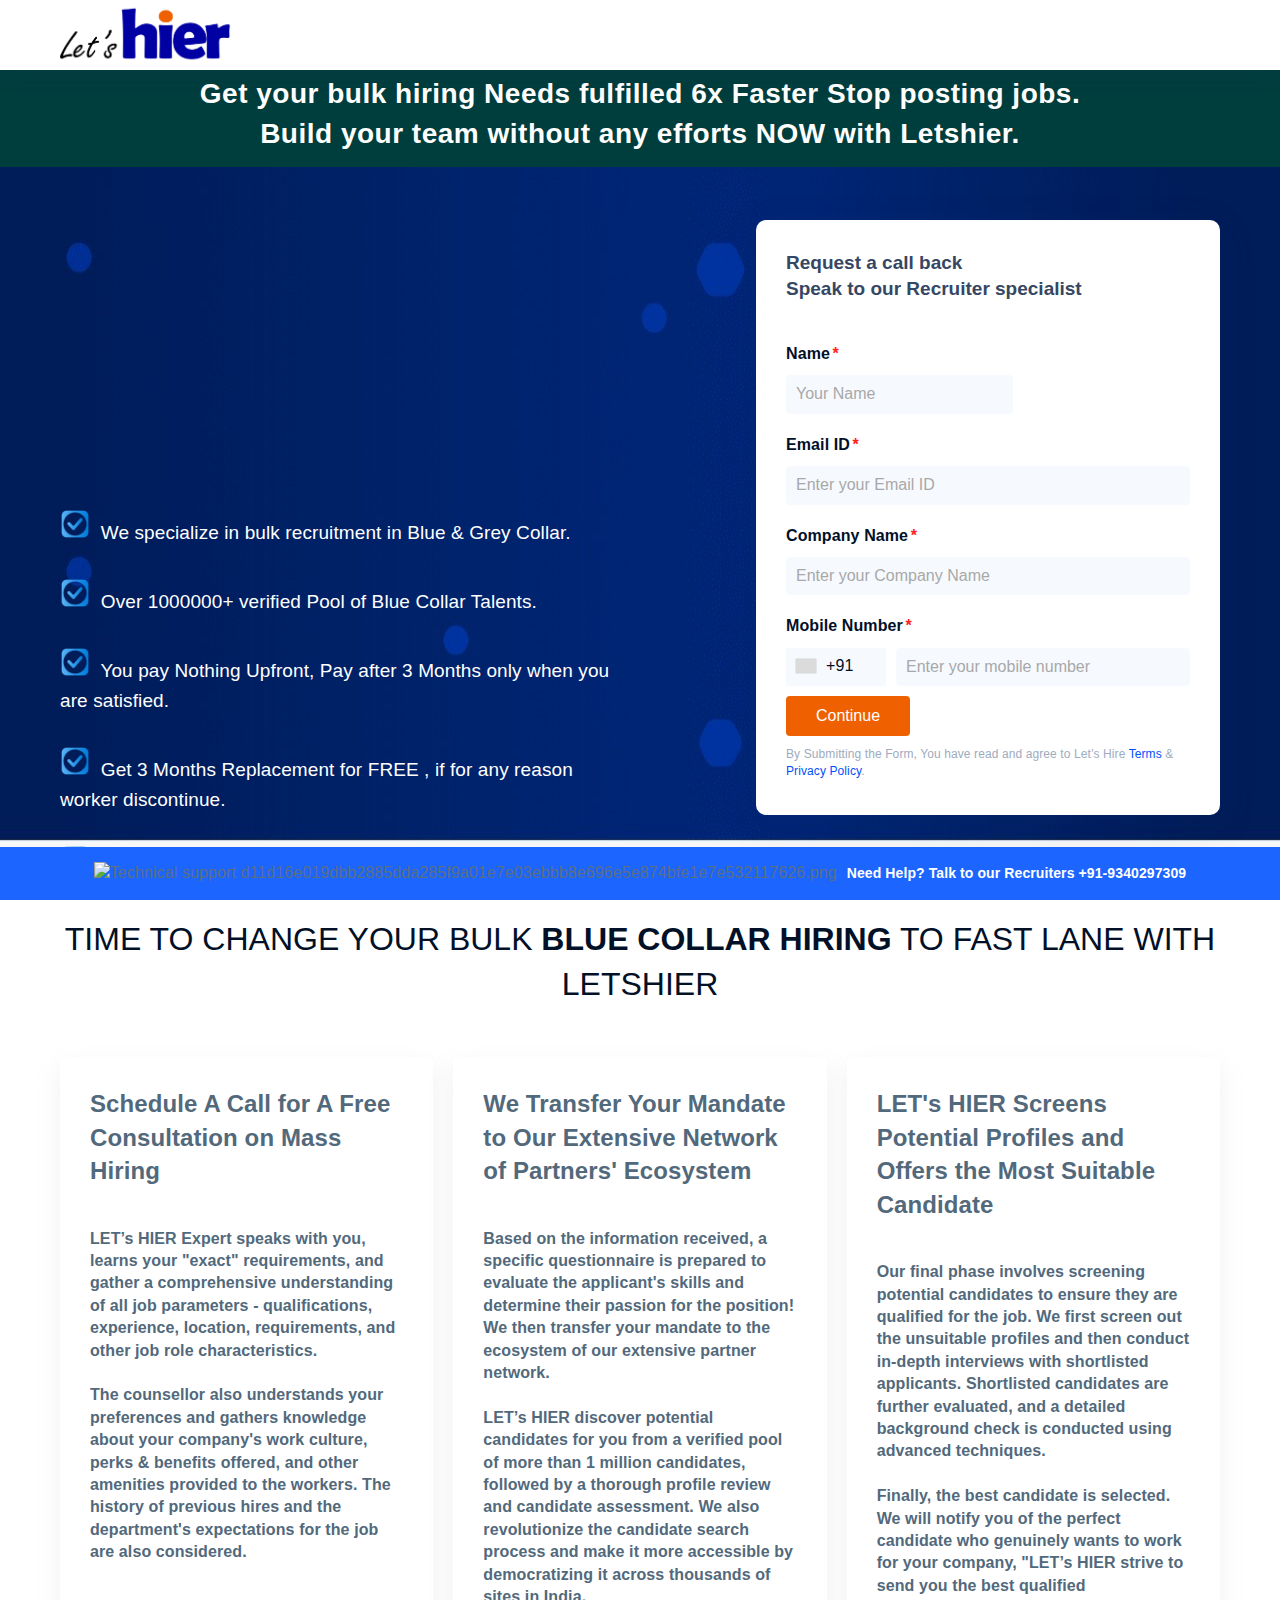
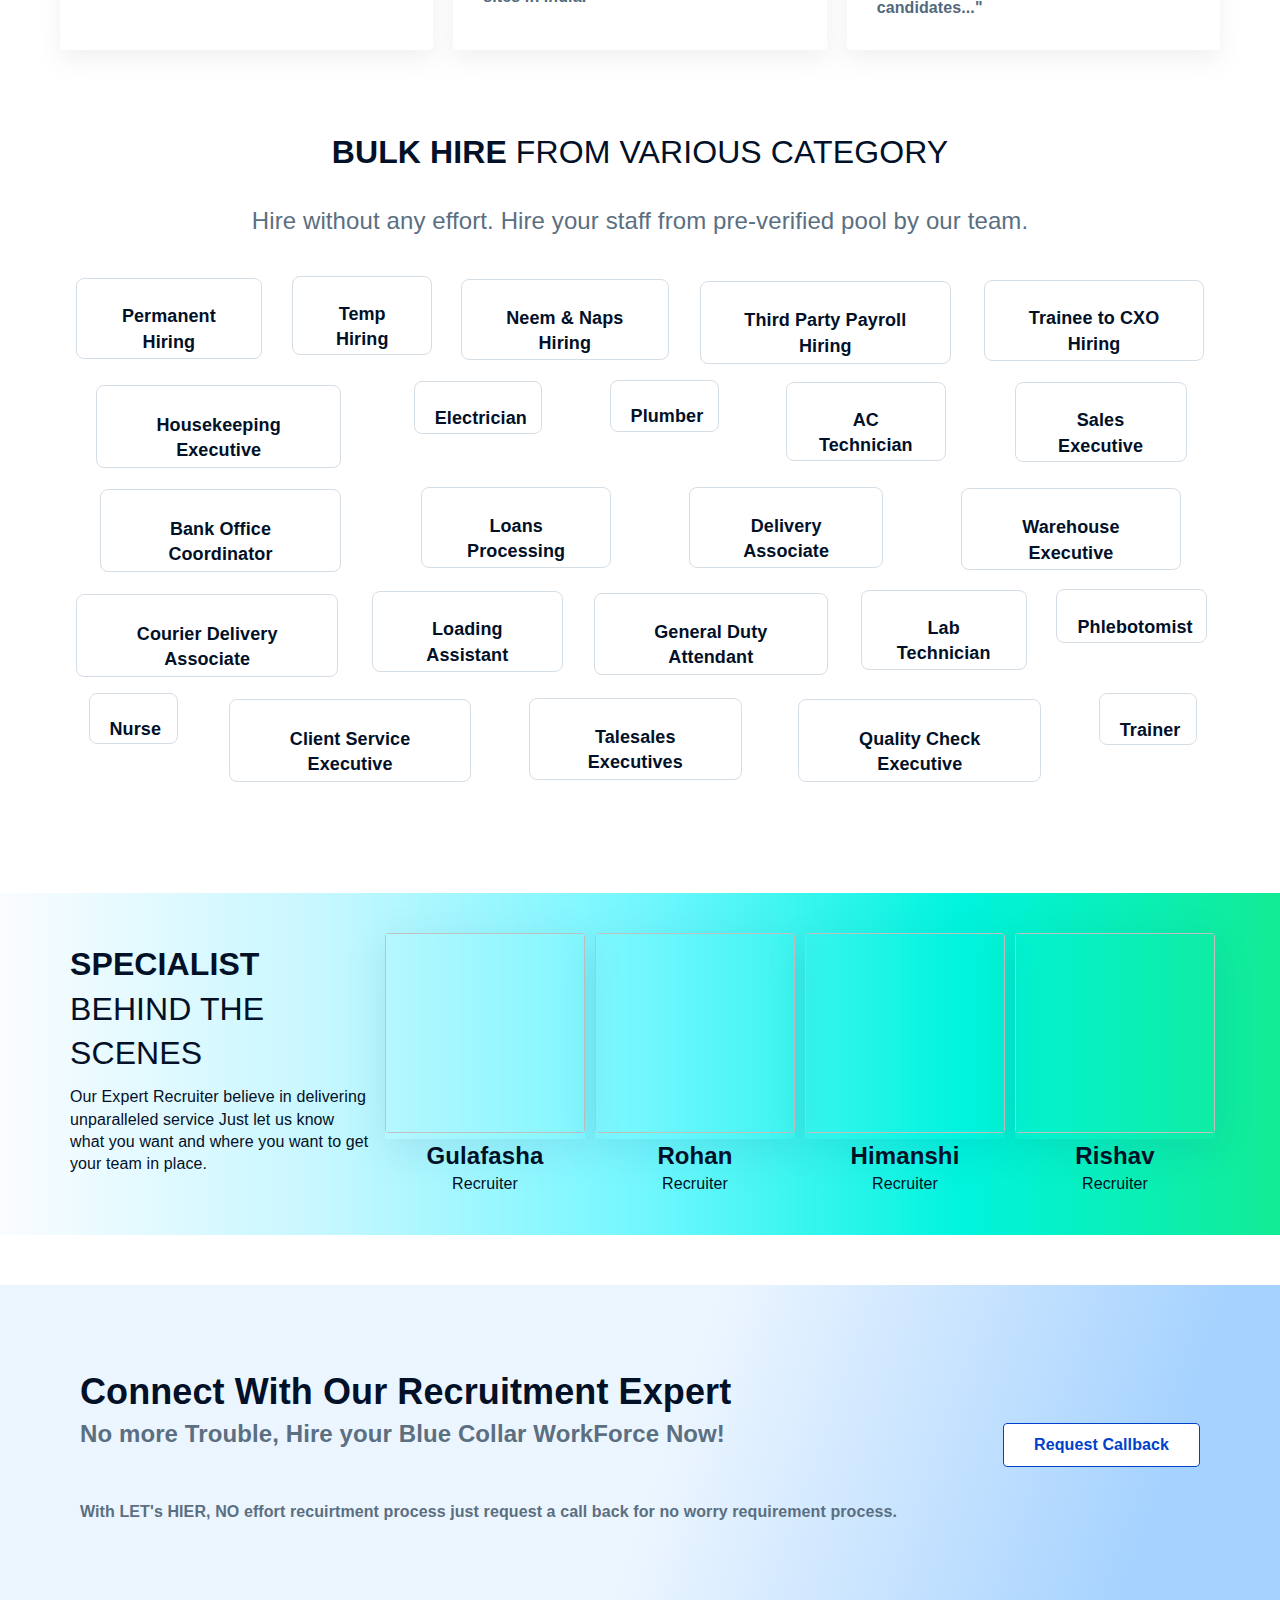
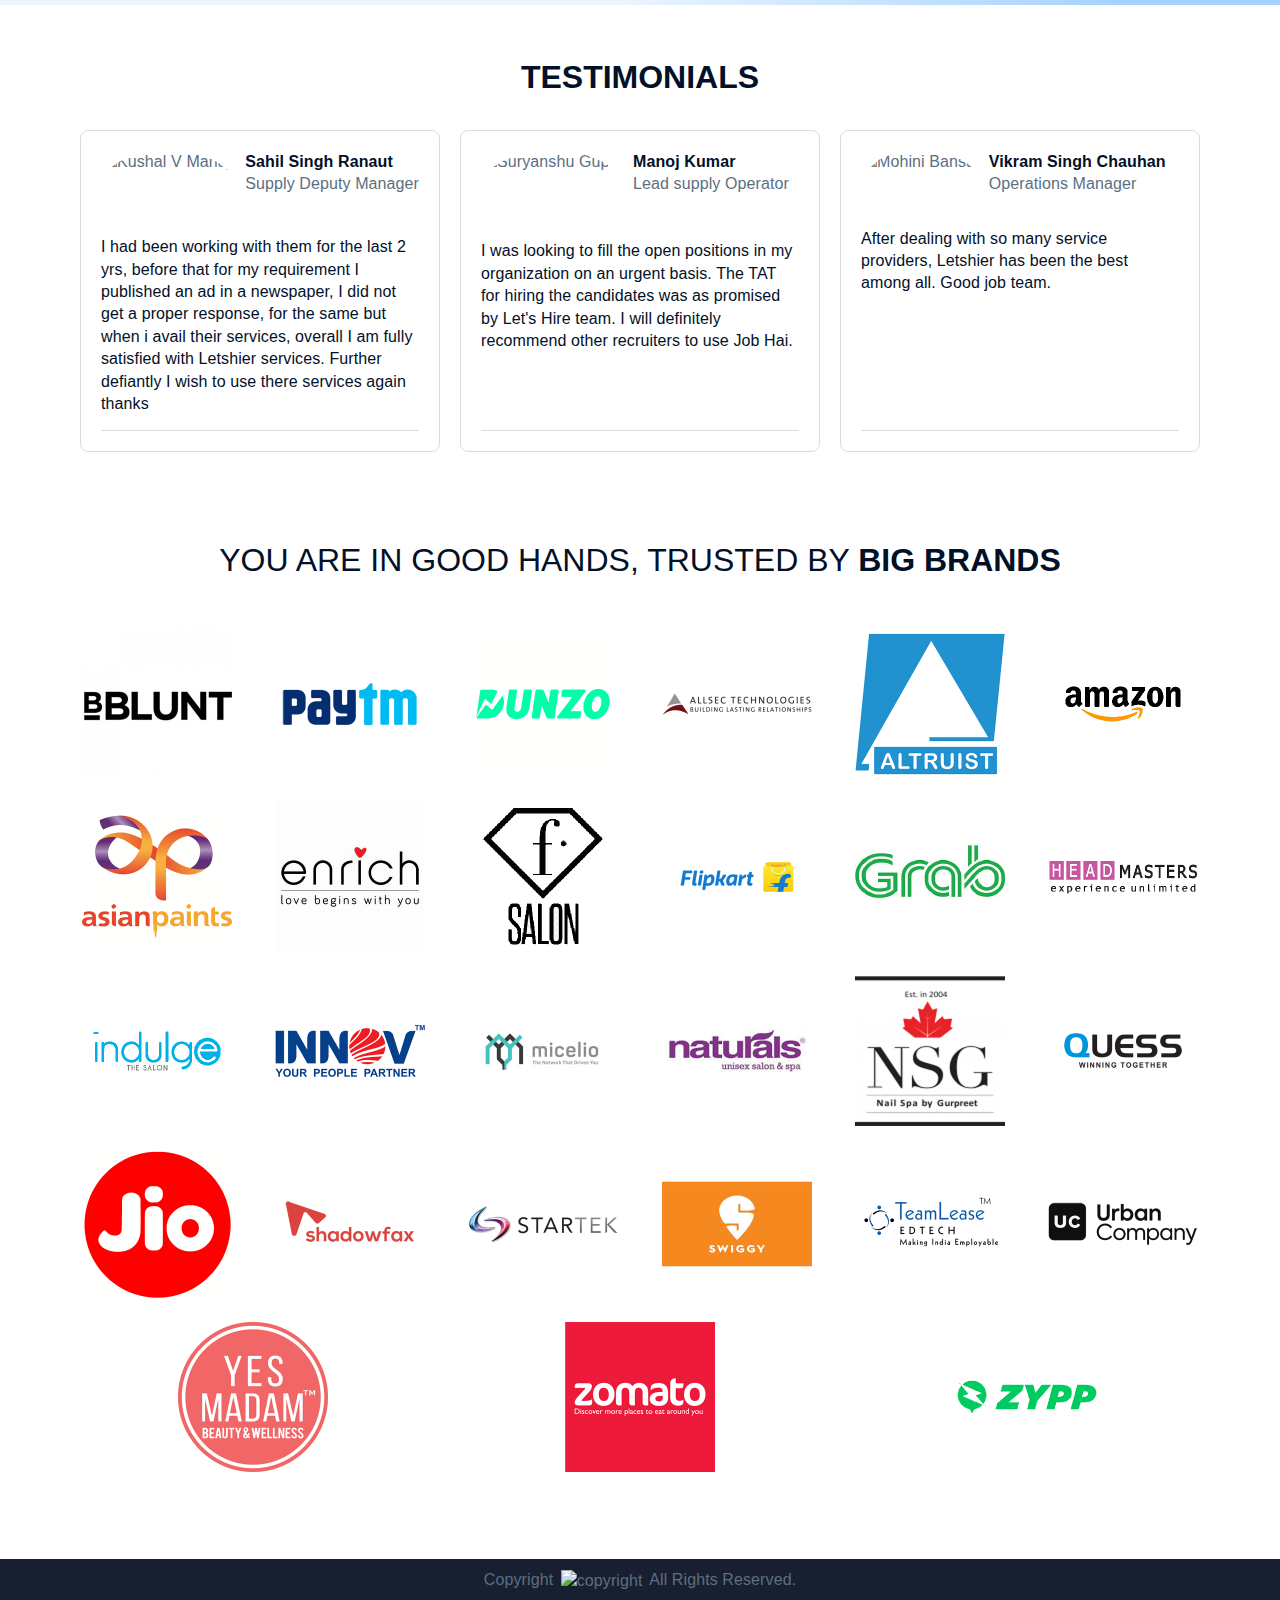
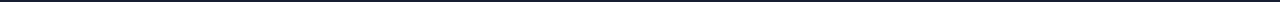
==== commit 599311a9: "hlo" ====
--- a/index.html
+++ b/index.html
@@ -277,6 +277,10 @@
                 height: auto;
                 transform: translateY(-135px);
             }
+            .box-contain .people-card {
+                display: flex;
+                flex-direction: column;
+            }
         }
         
         @media screen and (min-width: 520px) and (max-width: 768px) {
@@ -1724,7 +1728,7 @@
 
                         <img src="images/partners/6.png" alt="">
                         <img src="images/partners/7.png" alt="">
-                        <img src="images/partners/8.jpg" alt="">
+                        <img src="images/partners/8.jpeg" alt="">
                         <img src="images/partners/9.png" alt="">
                         <img src="images/partners/10.png" alt="">
 
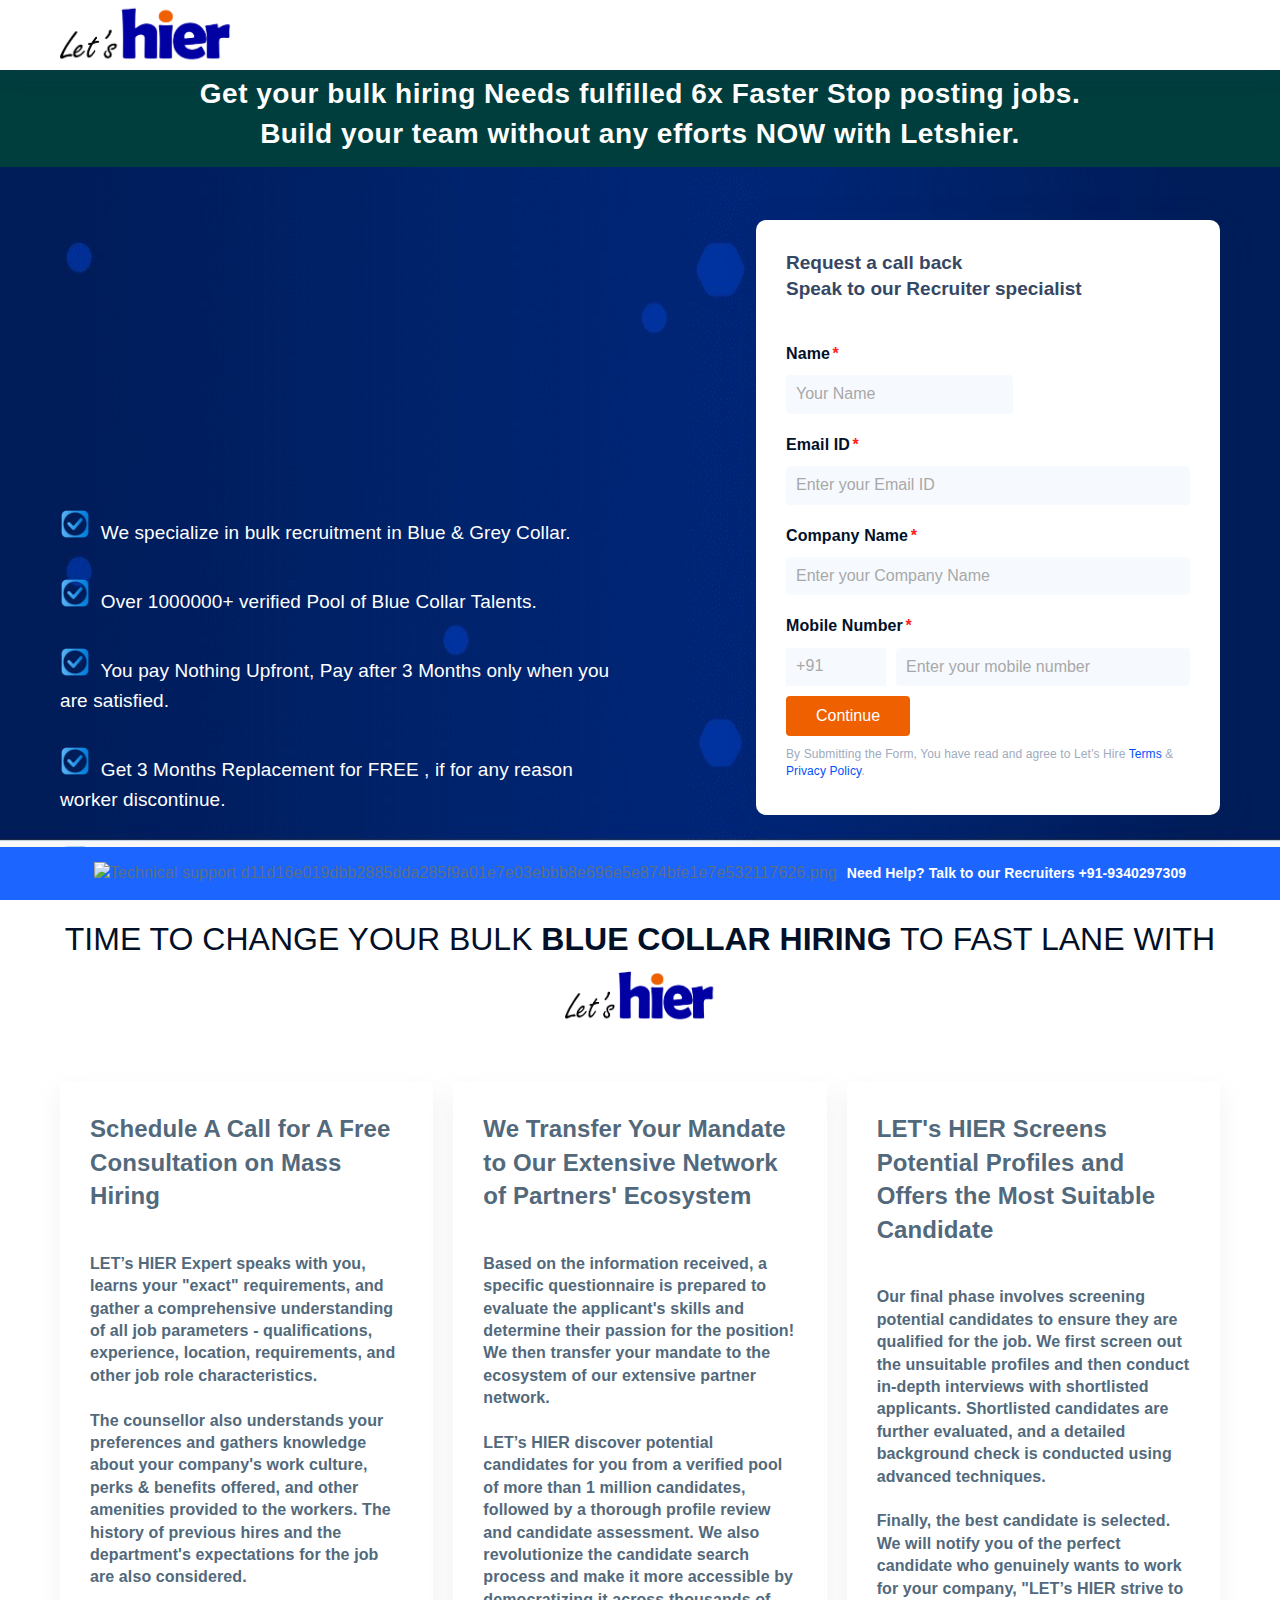
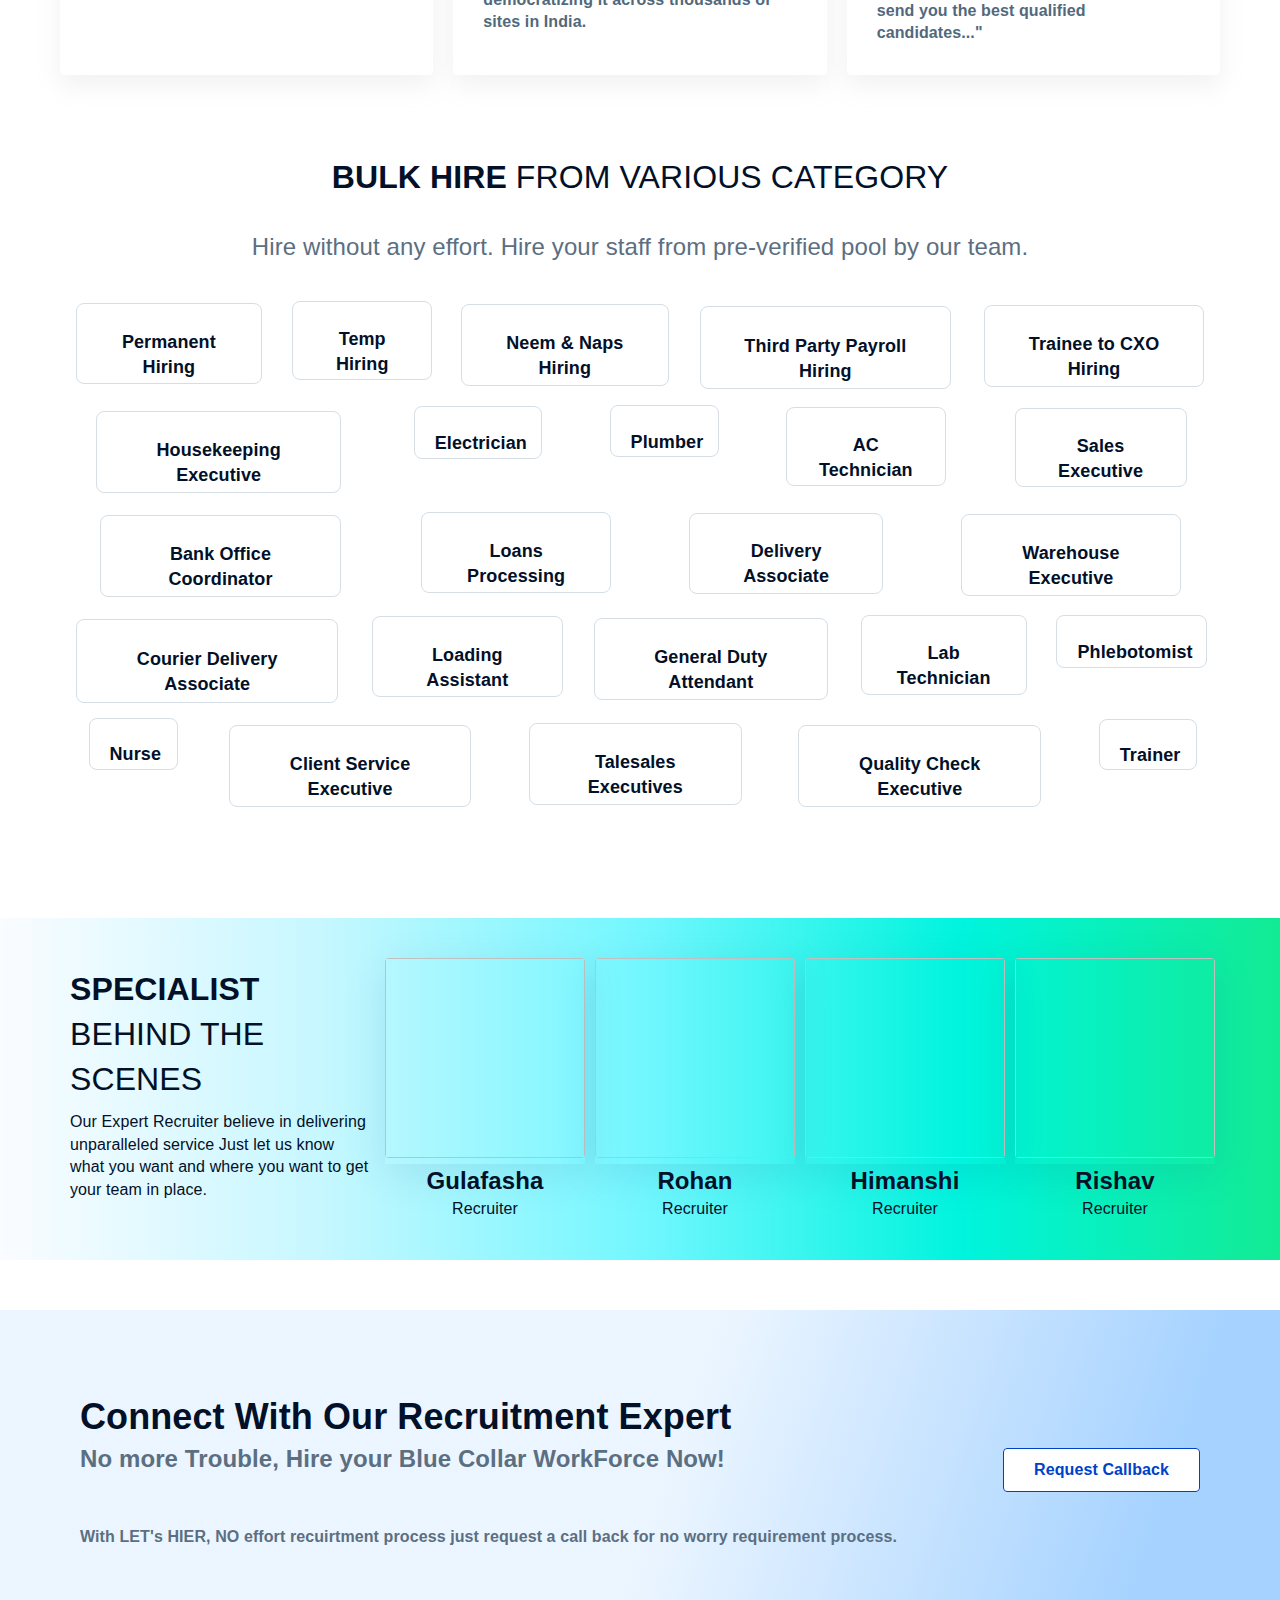
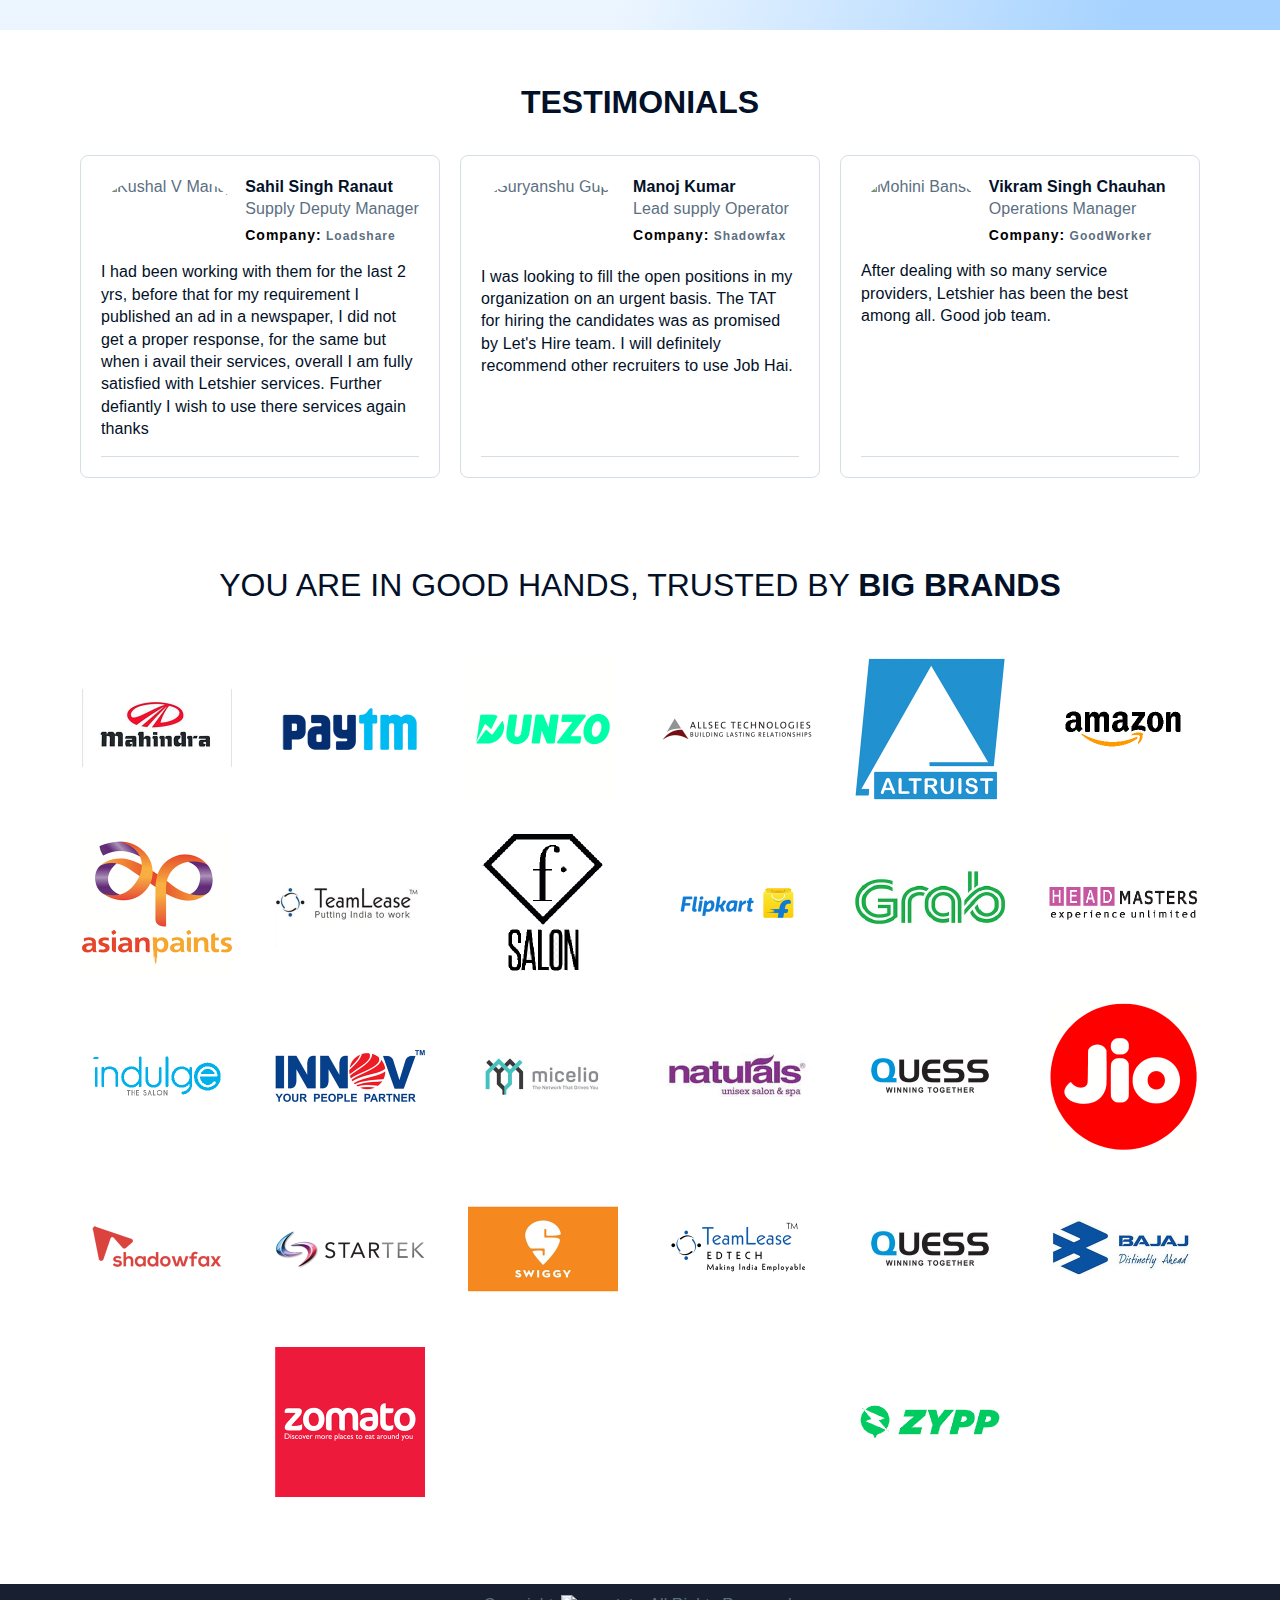
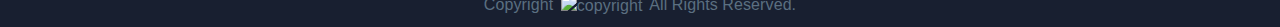
==== commit 26a7c814: "saved" ====
--- a/index.html
+++ b/index.html
@@ -7,8 +7,6 @@
     <meta http-equiv="X-UA-Compatible" content="IE=edge">
     <meta name="viewport" content="width=device-width, initial-scale=1.0, shrink-to-fit=no">
     <title>Let's Hire</title>
-    <!--     <link href="https://cdn.jsdelivr.net/npm/bootstrap@5.0.2/dist/css/bootstrap.min.css" rel="stylesheet" integrity="sha384-EVSTQN3/azprG1Anm3QDgpJLIm9Nao0Yz1ztcQTwFspd3yD65VohhpuuCOmLASjC" crossorigin="anonymous">
- -->
     <link rel="stylesheet" media="all" href="css/1.css" />
     <link rel="stylesheet" media="all" href="css/2.css" />
     <link rel="stylesheet" media="screen" href="css/3.css" />
@@ -17,7 +15,6 @@
     <div id="request-callback-strip" style="background-color:#1C65FF;" class="request-callback-strip request-callback-strip--hidden "> <img class="request-callback-strip__img" src="https://assets.scaler.com/assets/technical-support-d11d16e019dbb2885dda285f9a01e7e03ebbb8e696e5e874bfe1e7e532117626.png.gz" alt="Technical support d11d16e019dbb2885dda285f9a01e7e03ebbb8e696e5e874bfe1e7e532117626.png"
         />
         <div id="request-callback-strip__label" class="request-callback-strip__label">Need Help? Talk to our Recruiters <a href="index.html">+91-9340297309</a></div>
-        <!-- <div class="request-callback-strip__phone-number-action gtm-track-element" id="request-callback-strip-action" data-gtm-element="request-callback-strip" data-gtm-allowed-actions="click"> Request Callback </div> -->
     </div>
 
     <script src="js/contact_widget.js"></script>
@@ -25,65 +22,17 @@
 </head>
 
 <body>
-    <header id="main-site-header" class="header scaler-branding scaler-academy-header dsml-header">
+    <header id="main-site-header" class="header scaler-branding header dsml-header">
         <div class="header__container">
             <!-- Brand Logo -->
             <div class="header__brand">
                 <a class="header__brand-link" href="#"> <img style="width:100%; height:75px;" class="header__logo" alt="" src="./images/logo.png" /> </a>
             </div>
-            <!-- For user-category-switch -->
-            <!-- <div class="header__content">
-                
-            <div class="header__nav">
-                <a href="#curriculum" data-action=smooth-scroll class="header__nav-item gtm-track-element" data-gtm-allowed-actions="click" data-gtm-type="nav" data-gtm-element="Curriculum" data-cy="curriculum_nav_link" onclick="window.trackGaEvent('header','nav-link','#curriculum')">
-      Curriculum
-    </a>
-                <a href="#careers" data-action=smooth-scroll class="header__nav-item gtm-track-element" data-gtm-allowed-actions="click" data-gtm-type="nav" data-gtm-element="Placement" data-cy="placement_nav_link" onclick="window.trackGaEvent('header','nav-link','#careers')">
-      Placement
-    </a>
-                <a href="#mentors" data-action=smooth-scroll class="header__nav-item gtm-track-element" data-gtm-allowed-actions="click" data-gtm-type="nav" data-gtm-element="Mentor" data-cy="mentor_nav_link" onclick="window.trackGaEvent('header','nav-link','#mentors')">
-      Mentor
-    </a>
-                <a href="#testimonial" data-action=smooth-scroll class="header__nav-item gtm-track-element" data-gtm-allowed-actions="click" data-gtm-type="nav" data-gtm-element="Review" data-cy="review_nav_link" onclick="window.trackGaEvent('header','nav-link','#testimonial')">
-      Review
-    </a>
-                <a href="#review_questions" data-action=smooth-scroll class="header__nav-item gtm-track-element" data-gtm-allowed-actions="click" data-gtm-type="nav" data-gtm-element="FAQ" data-cy="faq_nav_link" onclick="window.trackGaEvent('header','nav-link','#review_questions')">
-      FAQ
-    </a>
-            </div>
-            <div class="header__right"> </div>
-        </div> -->
-            <!-- Burger menu button -->
-            <div class="header__burger-button">
-                <div class="burger">
-                    <div class="burger__line"></div>
-                    <div class="burger__line"></div>
-                    <div class="burger__line"></div>
-                </div>
-            </div>
         </div>
-        <div class="header__backdrop"> </div>
-        <!-- Burger menu content -->
-        <!-- <div class="header__burger">
-            <div class="header__nav"> <a href="#curriculum" data-action=smooth-scroll class="header__nav-item gtm-track-element" data-gtm-allowed-actions="click" data-gtm-type="nav" data-gtm-element="Curriculum" data-cy="curriculum_nav_link" onclick="window.trackGaEvent('header','nav-link','#curriculum')">
-      Curriculum
-    </a> <a href="#careers" data-action=smooth-scroll class="header__nav-item gtm-track-element" data-gtm-allowed-actions="click" data-gtm-type="nav" data-gtm-element="Placement" data-cy="placement_nav_link" onclick="window.trackGaEvent('header','nav-link','#careers')">
-      Placement
-    </a> <a href="#mentors" data-action=smooth-scroll class="header__nav-item gtm-track-element" data-gtm-allowed-actions="click" data-gtm-type="nav" data-gtm-element="Mentor" data-cy="mentor_nav_link" onclick="window.trackGaEvent('header','nav-link','#mentors')">
-      Mentor
-    </a> <a href="#testimonial" data-action=smooth-scroll class="header__nav-item gtm-track-element" data-gtm-allowed-actions="click" data-gtm-type="nav" data-gtm-element="Review" data-cy="review_nav_link" onclick="window.trackGaEvent('header','nav-link','#testimonial')">
-      Review
-    </a> <a href="#review_questions" data-action=smooth-scroll class="header__nav-item gtm-track-element" data-gtm-allowed-actions="click" data-gtm-type="nav" data-gtm-element="FAQ" data-cy="faq_nav_link" onclick="window.trackGaEvent('header','nav-link','#review_questions')">
-      FAQ
-    </a> </div>
-        </div> -->
+
     </header>
 
     <style>
-        /*body {
-            font-family: Source Sans Pro, sans-serif;
-        }*/
-        
         .cookies-eu {
             display: flex;
             justify-content: space-between;
@@ -299,6 +248,11 @@
         @media screen and (min-width: 341px) and (max-width: 520px) {
             .banner-head-title h1 {
                 font-size: 15px;
+            }
+            .header .header__brand img {
+                width: 100%;
+                height: auto;
+                margin: right;
             }
         }
         
@@ -332,7 +286,6 @@
                             <br>
                             <li><img src="images/check.png" alt="">&nbsp; Trusted by 1200+ business PAN India. </li>
                         </div>
-                        <!--<div class="banner__next-batch"> Schedule a free consultation with our counsellor</div>-->
                     </div>
                     <div class="marketing-form form-flow" id="marketing-form" data-logged-in="false" data-phone-verified="">
                         <div class="section-header marketing-form__header">
@@ -345,7 +298,7 @@
                         <div class="marketing-form__body">
                             <div class="form-flow__modes">
                                 <div class="form-flow__mode form-flow__mode--active" data-mode="register">
-                                    <form autocomplete="off" id="marketing-form-otp">
+                                    <form autocomplete="off" method="post">
                                         <div class="marketing-form__extra-input">
                                             <div class="marketing-form__name" id="container">
                                                 <div class="form-field " data-name="name">
@@ -355,7 +308,8 @@
                                                         </div>
                                                     </div>
                                                     <div class="form-field__input">
-                                                        <input class="form-input gtm-track-element" name="name" required type="text" id="marketing-form__orgyear" placeholder="Your Name" value="" data-cy="" /> </div>
+                                                        <input class="form-input gtm-track-element" name="name" required type="text" id="marketing-form__orgyear" placeholder="Your Name" value="" data-cy="" />
+                                                    </div>
                                                     <div class="form-field__error form-field__error--hidden"> </div>
                                                 </div>
                                             </div>
@@ -367,7 +321,8 @@
                                                 </div>
                                             </div>
                                             <div class="form-field__input">
-                                                <input class="form-input gtm-track-element" name="email" required type="email" id="marketing-form__email" placeholder="Enter your Email ID" value="" data-cy="" /> </div>
+                                                <input class="form-input gtm-track-element" name="email" required type="email" id="marketing-form__email" placeholder="Enter your Email ID" value="" data-cy="" />
+                                            </div>
                                             <div class="form-field__error form-field__error--hidden"> </div>
                                         </div>
                                         <div class="form-field " data-name="cname">
@@ -377,7 +332,8 @@
                                                 </div>
                                             </div>
                                             <div class="form-field__input">
-                                                <input class="form-input gtm-track-element" name="cname" required type="email" id="marketing-form__email" placeholder="Enter your Company Name" value="" data-cy="" /> </div>
+                                                <input class="form-input gtm-track-element" name="cname" required type="email" id="marketing-form__email" placeholder="Enter your Company Name" value="" data-cy="" />
+                                            </div>
                                             <div class="form-field__error form-field__error--hidden"> </div>
                                         </div>
                                         <div class="form-field marketing-form__phone-input marketing-form__phone-input--is-fullwidth" data-name="phone_number">
@@ -418,32 +374,14 @@
                                                         </div>
                                                         <div class="phone-input__space"></div>
                                                         <div class="phone-input__number">
-                                                            <input data-cy="marketing-form__phone-number_input" autocomplete="none" id="marketing-form__phone-number" class="form-input gtm-track-element" type="tel" name="phone" required placeholder="Enter your mobile number" value=""></div>
-                                                        <input autocomplete="none" hidden name="phone_number" type="text" id="marketing-form__phone" value="" /> </div>
+                                                            <input data-cy="marketing-form__phone-number_input" autocomplete="none" id="marketing-form__phone-number" class="form-input gtm-track-element" type="tel" name="phone" required placeholder="Enter your mobile number" value="">
+                                                        </div>
+                                                        <input autocomplete="none" hidden name="phone_number" type="text" id="marketing-form__phone" value="" />
+                                                    </div>
                                                 </div>
                                             </div>
                                             <div class="form-field__error form-field__error--hidden"> </div>
                                         </div>
-                                        <!--<div class="marketing-form__phone-hint m-t-10"> You’ll receive an OTP on this number for verification </div>-->
-                                        <!-- <div id="marketing-form-recaptcha" class="recaptcha-override hidden">
-                                            <script src="https://www.google.com/recaptcha/api.js" async defer></script>
-                                            <div class="g-recaptcha " data-sitekey="6LfMr8IUAAAAAKEfUZhQWzeODfjC7ffXRnrMdlYd"></div>
-                                            <noscript>
-												<div>
-													<div style="width: 302px; height: 422px; position: relative;">
-														<div style="width: 302px; height: 422px; position: absolute;">
-															<iframe src="https://www.google.com/recaptcha/api/fallback?k=6LfMr8IUAAAAAKEfUZhQWzeODfjC7ffXRnrMdlYd" frameborder="0" scrolling="no" style="width: 302px; height:422px; border-style: none;"> </iframe>
-														</div>
-													</div>
-													<div style="width: 300px; height: 60px; border-style: none;
-                bottom: 12px; left: 25px; margin: 0px; padding: 0px; right: 25px;
-                background: #f9f9f9; border: 1px solid #c1c1c1; border-radius: 3px;">
-														<textarea id="g-recaptcha-response" name="g-recaptcha-response" class="g-recaptcha-response" style="width: 250px; height: 40px; border: 1px solid #c1c1c1;
-                  margin: 10px 25px; padding: 0px; resize: none;" value=""> </textarea>
-													</div>
-												</div>
-											</noscript>
-                                        </div -->
                                         <div class="marketing-form__submit-content m-t-10">
                                             <button style="height:40px; font-size: 16px; background:#ef6100;" data-gtm-element="continue" data-gtm-allowed-actions="click" type="submit" class="gtm-track-element academy-button tv-button sr-button business-button marketing-form__submit marketing-form__otp-submit is-disabled"
                                                 data-gtm-placement="program"> Continue </button>
@@ -489,8 +427,10 @@
                                                         </div>
                                                         <div class="phone-input__space"></div>
                                                         <div class="phone-input__number">
-                                                            <input data-cy="marketing-form-submit__phone-number_input" autocomplete="none" id="marketing-form-submit__phone-number" class="form-input gtm-track-element" type="tel" name="phone" required placeholder="Enter your mobile number" disabled value="">                                                            </div>
-                                                        <input autocomplete="none" hidden name="phone_number" type="text" id="marketing-form-submit__phone" value="" /> </div>
+                                                            <input data-cy="marketing-form-submit__phone-number_input" autocomplete="none" id="marketing-form-submit__phone-number" class="form-input gtm-track-element" type="tel" name="phone" required placeholder="Enter your mobile number" disabled value="">
+                                                        </div>
+                                                        <input autocomplete="none" hidden name="phone_number" type="text" id="marketing-form-submit__phone" value="" />
+                                                    </div>
                                                 </div>
                                             </div>
                                             <div class="form-field__error form-field__error--hidden"> </div>
@@ -503,7 +443,8 @@
                                                     </div>
                                                 </div>
                                                 <div class="form-field__input">
-                                                    <input class="form-input marketing-form__otp-input gtm-track-element" name="otp" type="text" id="marketing-form__otp" placeholder="Enter OTP" /> </div>
+                                                    <input class="form-input marketing-form__otp-input gtm-track-element" name="otp" type="text" id="marketing-form__otp" placeholder="Enter OTP" />
+                                                </div>
                                                 <div class="form-field__error form-field__error--hidden"> </div>
                                             </div>
                                         </div>
@@ -518,15 +459,17 @@
                                                 <input hidden name="phone_number" type="text" />
                                                 <button class="hidden" type="submit"> Submit </button> <a class="form__action gtm-track-element" data-gtm-allowed-actions="click" data-gtm-element="resend_otp" data-form="marketing-form-msg" data-otp-via="sms"
                                                     data-action="otp" data-tracking="ga" data-ga-action="resend-otp" data-ga-label="register">
-        via Text
-      </a> </form>
+                                                    via Text
+                                                </a>
+                                            </form>
                                             <form id="marketing-form-voice">
                                                 <input hidden name="email" type="text" value="" />
                                                 <input hidden name="phone_number" type="text" />
                                                 <button class="hidden" type="submit"> Submit </button> <a class="form__action m-l-10 gtm-track-element" data-gtm-allowed-actions="click" data-gtm-element="resend_otp" data-form="marketing-form-voice" data-otp-via="call"
                                                     data-action="otp" data-tracking="ga" data-ga-action="resend-otp" data-ga-label="register">
-        via Call
-      </a> </form>
+                                                    via Call
+                                                </a>
+                                            </form>
                                         </div>
                                     </div>
                                     <div class="marketing-form__terms h6"> By Submitting the Form, You have read and agree to Let’s Hire <a class="link" href="index.html">Terms</a> & <a class="link" href="index.html">Privacy Policy</a>. </div>
@@ -543,7 +486,7 @@
                     <div class="section-header__content">
                         <div class="section-header__title">
                             <h2 style="text-transform: uppercase;">
-                                Time to change your Bulk <b>Blue Collar Hiring</b> To Fast Lane with LetsHier</h2>
+                                Time to change your Bulk <b>Blue Collar Hiring</b> To Fast Lane with <img style="width: 150px; height: 70px; vertical-align: middle;" src="images/logo.png" alt=""></h2>
                         </div>
                     </div>
                 </div>
@@ -552,7 +495,9 @@
                         <div class="meet__parent">
                             <div class="places">
                                 <div class="places__body">
-                                    <div class="places__logo"> <img class="mc lazy-elem" data-src="" alt="" /> <span class="places__heading"> <h3><b>Schedule A Call for A Free Consultation on Mass Hiring</b></h3></span> </div>
+                                    <div class="places__logo"> <img class="mc lazy-elem" data-src="" alt="" /> <span class="places__heading">
+                                            <h3><b>Schedule A Call for A Free Consultation on Mass Hiring</b></h3>
+                                        </span> </div>
                                     <div class="places__content m-t-10">
                                         LET’s HIER Expert speaks with you, learns your "exact" requirements, and gather a comprehensive understanding of all job parameters - qualifications, experience, location, requirements, and other job role characteristics. <br><br>                                        The counsellor also understands your preferences and gathers knowledge about your company's work culture, perks & benefits offered, and other amenities provided to the workers. The history of previous hires and
                                         the department's expectations for the job are also considered.
@@ -561,7 +506,9 @@
                             </div>
                             <div class="places">
                                 <div class="places__body">
-                                    <div class="places__logo"> <img class="mc lazy-elem" data-src="" alt="" /> <span class="places__heading"> <h3><b>We Transfer Your Mandate to Our Extensive Network of Partners' Ecosystem</b></h3></span> </div>
+                                    <div class="places__logo"> <img class="mc lazy-elem" data-src="" alt="" /> <span class="places__heading">
+                                            <h3><b>We Transfer Your Mandate to Our Extensive Network of Partners' Ecosystem</b></h3>
+                                        </span> </div>
                                     <div class="places__content m-t-10">
                                         Based on the information received, a specific questionnaire is prepared to evaluate the applicant's skills and determine their passion for the position! We then transfer your mandate to the ecosystem of our extensive partner network.<br><br>                                        LET’s HIER discover potential candidates for you from a verified pool of more than 1 million candidates, followed by a thorough profile review and candidate assessment. We also revolutionize the candidate search
                                         process and make it more accessible by democratizing it across thousands of sites in India.
@@ -570,7 +517,9 @@
                             </div>
                             <div class="places">
                                 <div class="places__body">
-                                    <div class="places__logo"> <img class="mc lazy-elem" data-src="" alt="" /> <span class="places__heading"> <h3><b>LET's HIER Screens Potential Profiles and Offers the Most Suitable Candidate</b></h3></span> </div>
+                                    <div class="places__logo"> <img class="mc lazy-elem" data-src="" alt="" /> <span class="places__heading">
+                                            <h3><b>LET's HIER Screens Potential Profiles and Offers the Most Suitable Candidate</b></h3>
+                                        </span> </div>
                                     <div class="places__content m-t-10">
                                         Our final phase involves screening potential candidates to ensure they are qualified for the job. We first screen out the unsuitable profiles and then conduct in-depth interviews with shortlisted applicants. Shortlisted candidates are further evaluated,
                                         and a detailed background check is conducted using advanced techniques.<br><br> Finally, the best candidate is selected. We will notify you of the perfect candidate who genuinely
@@ -597,38 +546,6 @@
                                     <img id="hireimg" class="people-card__img lazy-elem" data-src="https://img.freepik.com/free-photo/nice-meeting-businessmen_1098-244.jpg?w=740&t=st=1661340659~exp=1661341259~hmac=8ac416ade51f7c3c5b46a061592e142e6511b409001477af87be83902ac762ca" />
                                     <div class="people-card__detail">
                                         <div class="people-card__name" style="font-size: 18px;"> <b>Permanent Hiring</b> </div>
-                                        <!-- <div class="people-card__company"> <span class=" companies microsoft half"> </span> </div>
-                        <hr>
-                        <a id="" class="modal-trigger tuition-fee__button gtm-track-element" data-gtm-allowed-actions="click" data-gtm-type="button" data-gtm-parent="people-card-modal-Sahil Chelaramani" data-action="modal-open" data-target="people-card-modal-Sahil Chelaramani"
-                            onclick="">
-                            <div class="people-card__more" data-tracking="ga" data-ga-category="scaler-courses" data-ga-action="people-card" data-ga-label="read-more-Sahil Chelaramani"> READ MORE > </div>
-                        </a>
-                        <div id="people-card-modal-Sahil Chelaramani" class="sr-modal ">
-                            <div class="sr-modal__content sr-modal__content--center ">
-                                <div class="sr-modal__header ">
-                                    <div class="sr-modal__title h3 bold "> More Details </div>
-                                    <a class="sr-modal__close" data-target="people-card-modal-Sahil Chelaramani" data-action="modal-close"> <i class="icon-close"></i> </a>
-                                </div>
-                                <div class="sr-modal__body ">
-                                    <div class="people-card-modal">
-                                        <div class="people-card-modal__details">
-                                            <div class="people-card-modal__image"> <img class="people-card__img lazy-elem" data-src="https://assets.scaler.com/assets/data_science/png/mentor_sahil_chelaramani-bd9be9a61ddfe4508b61fe05f51e4372f6f787c545b2cf577e8a6ed8af6525be.png.gz"
-                                                /> </div>
-                                            <div class="people-card-modal__extra-details">
-                                                <div class="people-card-modal__name"> Sahil Chelaramani </div>
-                                                <div class="people-card-modal__company"> <span class=" companies microsoft half"> </span> </div>
-                                            </div>
-                                        </div>
-                                        <div class="people-card-modal__explain">
-                                            <div class="people-list-item">
-                                                <li>Data Scientist, Microsoft</li>
-                                                <li>He has worked on Bing Search and Azure Global Development teams. He has experience in building large Deep Learning projects, and Data Science solutions.</li>
-                                            </div>
-                                        </div>
-                                    </div>
-                                </div>
-                            </div>
-                        </div> -->
                                     </div>
                                 </div>
                             </div>
@@ -638,38 +555,6 @@
                                     />
                                     <div class="people-card__detail">
                                         <div class="people-card__name" style="font-size: 18px;"> <b>Temp Hiring</b> </div>
-                                        <!-- <div class="people-card__company"> <span class=" companies microsoft half"> </span> </div>
-                        <hr>
-                        <a id="" class="modal-trigger tuition-fee__button gtm-track-element" data-gtm-allowed-actions="click" data-gtm-type="button" data-gtm-parent="people-card-modal-Sahil Chelaramani" data-action="modal-open" data-target="people-card-modal-Sahil Chelaramani"
-                            onclick="">
-                            <div class="people-card__more" data-tracking="ga" data-ga-category="scaler-courses" data-ga-action="people-card" data-ga-label="read-more-Sahil Chelaramani"> READ MORE > </div>
-                        </a>
-                        <div id="people-card-modal-Sahil Chelaramani" class="sr-modal ">
-                            <div class="sr-modal__content sr-modal__content--center ">
-                                <div class="sr-modal__header ">
-                                    <div class="sr-modal__title h3 bold "> More Details </div>
-                                    <a class="sr-modal__close" data-target="people-card-modal-Sahil Chelaramani" data-action="modal-close"> <i class="icon-close"></i> </a>
-                                </div>
-                                <div class="sr-modal__body ">
-                                    <div class="people-card-modal">
-                                        <div class="people-card-modal__details">
-                                            <div class="people-card-modal__image"> <img class="people-card__img lazy-elem" data-src="https://assets.scaler.com/assets/data_science/png/mentor_sahil_chelaramani-bd9be9a61ddfe4508b61fe05f51e4372f6f787c545b2cf577e8a6ed8af6525be.png.gz"
-                                                /> </div>
-                                            <div class="people-card-modal__extra-details">
-                                                <div class="people-card-modal__name"> Sahil Chelaramani </div>
-                                                <div class="people-card-modal__company"> <span class=" companies microsoft half"> </span> </div>
-                                            </div>
-                                        </div>
-                                        <div class="people-card-modal__explain">
-                                            <div class="people-list-item">
-                                                <li>Data Scientist, Microsoft</li>
-                                                <li>He has worked on Bing Search and Azure Global Development teams. He has experience in building large Deep Learning projects, and Data Science solutions.</li>
-                                            </div>
-                                        </div>
-                                    </div>
-                                </div>
-                            </div>
-                        </div> -->
                                     </div>
                                 </div>
                             </div>
@@ -679,38 +564,6 @@
                                     />
                                     <div class="people-card__detail">
                                         <div class="people-card__name" style="font-size: 18px;"> <b>Neem & Naps Hiring</b> </div>
-                                        <!-- <div class="people-card__company"> <span class=" companies microsoft half"> </span> </div>
-                        <hr>
-                        <a id="" class="modal-trigger tuition-fee__button gtm-track-element" data-gtm-allowed-actions="click" data-gtm-type="button" data-gtm-parent="people-card-modal-Sahil Chelaramani" data-action="modal-open" data-target="people-card-modal-Sahil Chelaramani"
-                            onclick="">
-                            <div class="people-card__more" data-tracking="ga" data-ga-category="scaler-courses" data-ga-action="people-card" data-ga-label="read-more-Sahil Chelaramani"> READ MORE > </div>
-                        </a>
-                        <div id="people-card-modal-Sahil Chelaramani" class="sr-modal ">
-                            <div class="sr-modal__content sr-modal__content--center ">
-                                <div class="sr-modal__header ">
-                                    <div class="sr-modal__title h3 bold "> More Details </div>
-                                    <a class="sr-modal__close" data-target="people-card-modal-Sahil Chelaramani" data-action="modal-close"> <i class="icon-close"></i> </a>
-                                </div>
-                                <div class="sr-modal__body ">
-                                    <div class="people-card-modal">
-                                        <div class="people-card-modal__details">
-                                            <div class="people-card-modal__image"> <img class="people-card__img lazy-elem" data-src="https://assets.scaler.com/assets/data_science/png/mentor_sahil_chelaramani-bd9be9a61ddfe4508b61fe05f51e4372f6f787c545b2cf577e8a6ed8af6525be.png.gz"
-                                                /> </div>
-                                            <div class="people-card-modal__extra-details">
-                                                <div class="people-card-modal__name"> Sahil Chelaramani </div>
-                                                <div class="people-card-modal__company"> <span class=" companies microsoft half"> </span> </div>
-                                            </div>
-                                        </div>
-                                        <div class="people-card-modal__explain">
-                                            <div class="people-list-item">
-                                                <li>Data Scientist, Microsoft</li>
-                                                <li>He has worked on Bing Search and Azure Global Development teams. He has experience in building large Deep Learning projects, and Data Science solutions.</li>
-                                            </div>
-                                        </div>
-                                    </div>
-                                </div>
-                            </div>
-                        </div> -->
                                     </div>
                                 </div>
                             </div>
@@ -720,82 +573,15 @@
                                     />
                                     <div class="people-card__detail">
                                         <div class="people-card__name" style="font-size: 18px;"> <b>Third Party Payroll Hiring</b> </div>
-                                        <!-- <div class="people-card__company"> <span class=" companies microsoft half"> </span> </div>
-                        <hr>
-                        <a id="" class="modal-trigger tuition-fee__button gtm-track-element" data-gtm-allowed-actions="click" data-gtm-type="button" data-gtm-parent="people-card-modal-Sahil Chelaramani" data-action="modal-open" data-target="people-card-modal-Sahil Chelaramani"
-                            onclick="">
-                            <div class="people-card__more" data-tracking="ga" data-ga-category="scaler-courses" data-ga-action="people-card" data-ga-label="read-more-Sahil Chelaramani"> READ MORE > </div>
-                        </a>
-                        <div id="people-card-modal-Sahil Chelaramani" class="sr-modal ">
-                            <div class="sr-modal__content sr-modal__content--center ">
-                                <div class="sr-modal__header ">
-                                    <div class="sr-modal__title h3 bold "> More Details </div>
-                                    <a class="sr-modal__close" data-target="people-card-modal-Sahil Chelaramani" data-action="modal-close"> <i class="icon-close"></i> </a>
-                                </div>
-                                <div class="sr-modal__body ">
-                                    <div class="people-card-modal">
-                                        <div class="people-card-modal__details">
-                                            <div class="people-card-modal__image"> <img class="people-card__img lazy-elem" data-src="https://assets.scaler.com/assets/data_science/png/mentor_sahil_chelaramani-bd9be9a61ddfe4508b61fe05f51e4372f6f787c545b2cf577e8a6ed8af6525be.png.gz"
-                                                /> </div>
-                                            <div class="people-card-modal__extra-details">
-                                                <div class="people-card-modal__name"> Sahil Chelaramani </div>
-                                                <div class="people-card-modal__company"> <span class=" companies microsoft half"> </span> </div>
-                                            </div>
-                                        </div>
-                                        <div class="people-card-modal__explain">
-                                            <div class="people-list-item">
-                                                <li>Data Scientist, Microsoft</li>
-                                                <li>He has worked on Bing Search and Azure Global Development teams. He has experience in building large Deep Learning projects, and Data Science solutions.</li>
-                                            </div>
-                                        </div>
-                                    </div>
-                                </div>
-                            </div>
-                        </div> -->
-                                    </div>
-                                </div>
-                            </div>
-                            <!-- <button class="glider-prev-mentor sr-glider-button success-story__arrow gtm-track-element people__carousel-arrows--hidden" data-gtm-parent="mentor_slider_prev" data-gtm-allowed-actions="click" data-gtm-type="button" aria-label="prev-slide"> <i class="icon-chevron-left"> </i> </button>
-        <button class="glider-next-mentor sr-glider-button success-story__arrow gtm-track-element people__carousel-arrows--hidden" data-gtm-parent="mentor_slider_next" data-gtm-allowed-actions="click" data-gtm-type="button" aria-label="next-slide"> <i class="icon-chevron-right"> </i> </button>
-        <div id="dots"></div> -->
+                                    </div>
+                                </div>
+                            </div>
                             <div class="people-list-item">
                                 <div class="people-card">
                                     <img id="hireimg" class="people-card__img lazy-elem" data-src="https://img.freepik.com/premium-photo/teaching-training-showing-new-employee-intern-how-business-is-done-as-manager-boss-supervisor-human-resources-executive-working-with-potential-hire-computer-office_590464-78500.jpg?w=740"
                                     />
                                     <div class="people-card__detail">
                                         <div class="people-card__name" style="font-size: 18px;"> <b>Trainee to CXO Hiring</b> </div>
-                                        <!-- <div class="people-card__company"> <span class=" companies microsoft half"> </span> </div>
-                        <hr>
-                        <a id="" class="modal-trigger tuition-fee__button gtm-track-element" data-gtm-allowed-actions="click" data-gtm-type="button" data-gtm-parent="people-card-modal-Sahil Chelaramani" data-action="modal-open" data-target="people-card-modal-Sahil Chelaramani"
-                            onclick="">
-                            <div class="people-card__more" data-tracking="ga" data-ga-category="scaler-courses" data-ga-action="people-card" data-ga-label="read-more-Sahil Chelaramani"> READ MORE > </div>
-                        </a>
-                        <div id="people-card-modal-Sahil Chelaramani" class="sr-modal ">
-                            <div class="sr-modal__content sr-modal__content--center ">
-                                <div class="sr-modal__header ">
-                                    <div class="sr-modal__title h3 bold "> More Details </div>
-                                    <a class="sr-modal__close" data-target="people-card-modal-Sahil Chelaramani" data-action="modal-close"> <i class="icon-close"></i> </a>
-                                </div>
-                                <div class="sr-modal__body ">
-                                    <div class="people-card-modal">
-                                        <div class="people-card-modal__details">
-                                            <div class="people-card-modal__image"> <img class="people-card__img lazy-elem" data-src="https://assets.scaler.com/assets/data_science/png/mentor_sahil_chelaramani-bd9be9a61ddfe4508b61fe05f51e4372f6f787c545b2cf577e8a6ed8af6525be.png.gz"
-                                                /> </div>
-                                            <div class="people-card-modal__extra-details">
-                                                <div class="people-card-modal__name"> Sahil Chelaramani </div>
-                                                <div class="people-card-modal__company"> <span class=" companies microsoft half"> </span> </div>
-                                            </div>
-                                        </div>
-                                        <div class="people-card-modal__explain">
-                                            <div class="people-list-item">
-                                                <li>Data Scientist, Microsoft</li>
-                                                <li>He has worked on Bing Search and Azure Global Development teams. He has experience in building large Deep Learning projects, and Data Science solutions.</li>
-                                            </div>
-                                        </div>
-                                    </div>
-                                </div>
-                            </div>
-                        </div> -->
                                     </div>
                                 </div>
                             </div>
@@ -804,38 +590,6 @@
                                     <img id="hireimg" class="people-card__img lazy-elem" data-src="https://img.freepik.com/free-photo/disinfecting-home_155003-9129.jpg?w=740&t=st=1661237587~exp=1661238187~hmac=9fed7baac2cad22be7bb8399144cc0b2614bb55d50bc302955d625a92055afd0" />
                                     <div class="people-card__detail">
                                         <div class="people-card__name" style="font-size: 18px;"> <b>Housekeeping Executive</b> </div>
-                                        <!-- <div class="people-card__company"> <span class=" companies microsoft half"> </span> </div>
-                        <hr>
-                        <a id="" class="modal-trigger tuition-fee__button gtm-track-element" data-gtm-allowed-actions="click" data-gtm-type="button" data-gtm-parent="people-card-modal-Sahil Chelaramani" data-action="modal-open" data-target="people-card-modal-Sahil Chelaramani"
-                            onclick="">
-                            <div class="people-card__more" data-tracking="ga" data-ga-category="scaler-courses" data-ga-action="people-card" data-ga-label="read-more-Sahil Chelaramani"> READ MORE > </div>
-                        </a>
-                        <div id="people-card-modal-Sahil Chelaramani" class="sr-modal ">
-                            <div class="sr-modal__content sr-modal__content--center ">
-                                <div class="sr-modal__header ">
-                                    <div class="sr-modal__title h3 bold "> More Details </div>
-                                    <a class="sr-modal__close" data-target="people-card-modal-Sahil Chelaramani" data-action="modal-close"> <i class="icon-close"></i> </a>
-                                </div>
-                                <div class="sr-modal__body ">
-                                    <div class="people-card-modal">
-                                        <div class="people-card-modal__details">
-                                            <div class="people-card-modal__image"> <img class="people-card__img lazy-elem" data-src="https://assets.scaler.com/assets/data_science/png/mentor_sahil_chelaramani-bd9be9a61ddfe4508b61fe05f51e4372f6f787c545b2cf577e8a6ed8af6525be.png.gz"
-                                                /> </div>
-                                            <div class="people-card-modal__extra-details">
-                                                <div class="people-card-modal__name"> Sahil Chelaramani </div>
-                                                <div class="people-card-modal__company"> <span class=" companies microsoft half"> </span> </div>
-                                            </div>
-                                        </div>
-                                        <div class="people-card-modal__explain">
-                                            <div class="people-list-item">
-                                                <li>Data Scientist, Microsoft</li>
-                                                <li>He has worked on Bing Search and Azure Global Development teams. He has experience in building large Deep Learning projects, and Data Science solutions.</li>
-                                            </div>
-                                        </div>
-                                    </div>
-                                </div>
-                            </div>
-                        </div> -->
                                     </div>
                                 </div>
                             </div>
@@ -845,38 +599,6 @@
                                     />
                                     <div class="people-card__detail">
                                         <div class="people-card__name" style="font-size: 18px;"> <b>Electrician</b> </div>
-                                        <!-- <div class="people-card__company"> <span class=" companies microsoft half"> </span> </div>
-                        <hr>
-                        <a id="" class="modal-trigger tuition-fee__button gtm-track-element" data-gtm-allowed-actions="click" data-gtm-type="button" data-gtm-parent="people-card-modal-Sahil Chelaramani" data-action="modal-open" data-target="people-card-modal-Sahil Chelaramani"
-                            onclick="">
-                            <div class="people-card__more" data-tracking="ga" data-ga-category="scaler-courses" data-ga-action="people-card" data-ga-label="read-more-Sahil Chelaramani"> READ MORE > </div>
-                        </a>
-                        <div id="people-card-modal-Sahil Chelaramani" class="sr-modal ">
-                            <div class="sr-modal__content sr-modal__content--center ">
-                                <div class="sr-modal__header ">
-                                    <div class="sr-modal__title h3 bold "> More Details </div>
-                                    <a class="sr-modal__close" data-target="people-card-modal-Sahil Chelaramani" data-action="modal-close"> <i class="icon-close"></i> </a>
-                                </div>
-                                <div class="sr-modal__body ">
-                                    <div class="people-card-modal">
-                                        <div class="people-card-modal__details">
-                                            <div class="people-card-modal__image"> <img class="people-card__img lazy-elem" data-src="https://assets.scaler.com/assets/data_science/png/mentor_sahil_chelaramani-bd9be9a61ddfe4508b61fe05f51e4372f6f787c545b2cf577e8a6ed8af6525be.png.gz"
-                                                /> </div>
-                                            <div class="people-card-modal__extra-details">
-                                                <div class="people-card-modal__name"> Sahil Chelaramani </div>
-                                                <div class="people-card-modal__company"> <span class=" companies microsoft half"> </span> </div>
-                                            </div>
-                                        </div>
-                                        <div class="people-card-modal__explain">
-                                            <div class="people-list-item">
-                                                <li>Data Scientist, Microsoft</li>
-                                                <li>He has worked on Bing Search and Azure Global Development teams. He has experience in building large Deep Learning projects, and Data Science solutions.</li>
-                                            </div>
-                                        </div>
-                                    </div>
-                                </div>
-                            </div>
-                        </div> -->
                                     </div>
                                 </div>
                             </div>
@@ -886,81 +608,14 @@
                                     />
                                     <div class="people-card__detail">
                                         <div class="people-card__name" style="font-size: 18px;"> <b>Plumber</b> </div>
-                                        <!-- <div class="people-card__company"> <span class=" companies microsoft half"> </span> </div>
-                        <hr>
-                        <a id="" class="modal-trigger tuition-fee__button gtm-track-element" data-gtm-allowed-actions="click" data-gtm-type="button" data-gtm-parent="people-card-modal-Sahil Chelaramani" data-action="modal-open" data-target="people-card-modal-Sahil Chelaramani"
-                            onclick="">
-                            <div class="people-card__more" data-tracking="ga" data-ga-category="scaler-courses" data-ga-action="people-card" data-ga-label="read-more-Sahil Chelaramani"> READ MORE > </div>
-                        </a>
-                        <div id="people-card-modal-Sahil Chelaramani" class="sr-modal ">
-                            <div class="sr-modal__content sr-modal__content--center ">
-                                <div class="sr-modal__header ">
-                                    <div class="sr-modal__title h3 bold "> More Details </div>
-                                    <a class="sr-modal__close" data-target="people-card-modal-Sahil Chelaramani" data-action="modal-close"> <i class="icon-close"></i> </a>
-                                </div>
-                                <div class="sr-modal__body ">
-                                    <div class="people-card-modal">
-                                        <div class="people-card-modal__details">
-                                            <div class="people-card-modal__image"> <img class="people-card__img lazy-elem" data-src="https://assets.scaler.com/assets/data_science/png/mentor_sahil_chelaramani-bd9be9a61ddfe4508b61fe05f51e4372f6f787c545b2cf577e8a6ed8af6525be.png.gz"
-                                                /> </div>
-                                            <div class="people-card-modal__extra-details">
-                                                <div class="people-card-modal__name"> Sahil Chelaramani </div>
-                                                <div class="people-card-modal__company"> <span class=" companies microsoft half"> </span> </div>
-                                            </div>
-                                        </div>
-                                        <div class="people-card-modal__explain">
-                                            <div class="people-list-item">
-                                                <li>Data Scientist, Microsoft</li>
-                                                <li>He has worked on Bing Search and Azure Global Development teams. He has experience in building large Deep Learning projects, and Data Science solutions.</li>
-                                            </div>
-                                        </div>
-                                    </div>
-                                </div>
-                            </div>
-                        </div> -->
-                                    </div>
-                                </div>
-                            </div>
-                            <!-- <button class="glider-prev-mentor sr-glider-button success-story__arrow gtm-track-element people__carousel-arrows--hidden" data-gtm-parent="mentor_slider_prev" data-gtm-allowed-actions="click" data-gtm-type="button" aria-label="prev-slide"> <i class="icon-chevron-left"> </i> </button>
-        <button class="glider-next-mentor sr-glider-button success-story__arrow gtm-track-element people__carousel-arrows--hidden" data-gtm-parent="mentor_slider_next" data-gtm-allowed-actions="click" data-gtm-type="button" aria-label="next-slide"> <i class="icon-chevron-right"> </i> </button>
-        <div id="dots"></div> -->
+                                    </div>
+                                </div>
+                            </div>
                             <div class="people-list-item">
                                 <div class="people-card">
                                     <img id="hireimg" class="people-card__img lazy-elem" data-src="https://img.freepik.com/premium-photo/worker-repairing-ceiling-air-conditioning-unit_85869-7023.jpg?w=740" />
                                     <div class="people-card__detail">
                                         <div class="people-card__name" style="font-size: 18px;"> <b>AC Technician</b> </div>
-                                        <!-- <div class="people-card__company"> <span class=" companies microsoft half"> </span> </div>
-                        <hr>
-                        <a id="" class="modal-trigger tuition-fee__button gtm-track-element" data-gtm-allowed-actions="click" data-gtm-type="button" data-gtm-parent="people-card-modal-Sahil Chelaramani" data-action="modal-open" data-target="people-card-modal-Sahil Chelaramani"
-                            onclick="">
-                            <div class="people-card__more" data-tracking="ga" data-ga-category="scaler-courses" data-ga-action="people-card" data-ga-label="read-more-Sahil Chelaramani"> READ MORE > </div>
-                        </a>
-                        <div id="people-card-modal-Sahil Chelaramani" class="sr-modal ">
-                            <div class="sr-modal__content sr-modal__content--center ">
-                                <div class="sr-modal__header ">
-                                    <div class="sr-modal__title h3 bold "> More Details </div>
-                                    <a class="sr-modal__close" data-target="people-card-modal-Sahil Chelaramani" data-action="modal-close"> <i class="icon-close"></i> </a>
-                                </div>
-                                <div class="sr-modal__body ">
-                                    <div class="people-card-modal">
-                                        <div class="people-card-modal__details">
-                                            <div class="people-card-modal__image"> <img class="people-card__img lazy-elem" data-src="https://assets.scaler.com/assets/data_science/png/mentor_sahil_chelaramani-bd9be9a61ddfe4508b61fe05f51e4372f6f787c545b2cf577e8a6ed8af6525be.png.gz"
-                                                /> </div>
-                                            <div class="people-card-modal__extra-details">
-                                                <div class="people-card-modal__name"> Sahil Chelaramani </div>
-                                                <div class="people-card-modal__company"> <span class=" companies microsoft half"> </span> </div>
-                                            </div>
-                                        </div>
-                                        <div class="people-card-modal__explain">
-                                            <div class="people-list-item">
-                                                <li>Data Scientist, Microsoft</li>
-                                                <li>He has worked on Bing Search and Azure Global Development teams. He has experience in building large Deep Learning projects, and Data Science solutions.</li>
-                                            </div>
-                                        </div>
-                                    </div>
-                                </div>
-                            </div>
-                        </div> -->
                                     </div>
                                 </div>
                             </div>
@@ -970,38 +625,6 @@
                                     />
                                     <div class="people-card__detail">
                                         <div class="people-card__name" style="font-size: 18px;"> <b>Sales Executive</b> </div>
-                                        <!-- <div class="people-card__company"> <span class=" companies microsoft half"> </span> </div>
-                        <hr>
-                        <a id="" class="modal-trigger tuition-fee__button gtm-track-element" data-gtm-allowed-actions="click" data-gtm-type="button" data-gtm-parent="people-card-modal-Sahil Chelaramani" data-action="modal-open" data-target="people-card-modal-Sahil Chelaramani"
-                            onclick="">
-                            <div class="people-card__more" data-tracking="ga" data-ga-category="scaler-courses" data-ga-action="people-card" data-ga-label="read-more-Sahil Chelaramani"> READ MORE > </div>
-                        </a>
-                        <div id="people-card-modal-Sahil Chelaramani" class="sr-modal ">
-                            <div class="sr-modal__content sr-modal__content--center ">
-                                <div class="sr-modal__header ">
-                                    <div class="sr-modal__title h3 bold "> More Details </div>
-                                    <a class="sr-modal__close" data-target="people-card-modal-Sahil Chelaramani" data-action="modal-close"> <i class="icon-close"></i> </a>
-                                </div>
-                                <div class="sr-modal__body ">
-                                    <div class="people-card-modal">
-                                        <div class="people-card-modal__details">
-                                            <div class="people-card-modal__image"> <img class="people-card__img lazy-elem" data-src="https://assets.scaler.com/assets/data_science/png/mentor_sahil_chelaramani-bd9be9a61ddfe4508b61fe05f51e4372f6f787c545b2cf577e8a6ed8af6525be.png.gz"
-                                                /> </div>
-                                            <div class="people-card-modal__extra-details">
-                                                <div class="people-card-modal__name"> Sahil Chelaramani </div>
-                                                <div class="people-card-modal__company"> <span class=" companies microsoft half"> </span> </div>
-                                            </div>
-                                        </div>
-                                        <div class="people-card-modal__explain">
-                                            <div class="people-list-item">
-                                                <li>Data Scientist, Microsoft</li>
-                                                <li>He has worked on Bing Search and Azure Global Development teams. He has experience in building large Deep Learning projects, and Data Science solutions.</li>
-                                            </div>
-                                        </div>
-                                    </div>
-                                </div>
-                            </div>
-                        </div> -->
                                     </div>
                                 </div>
                             </div>
@@ -1010,38 +633,6 @@
                                     <img id="hireimg" class="people-card__img lazy-elem" data-src="https://img.freepik.com/premium-photo/real-estate-business-ideas-home-dealers-offer-their-clients-interest-rates-their-office-desks-read-sign-contract-agreement_1645-1056.jpg?w=740" />
                                     <div class="people-card__detail">
                                         <div class="people-card__name" style="font-size: 18px;"> <b>Bank Office Coordinator</b> </div>
-                                        <!-- <div class="people-card__company"> <span class=" companies microsoft half"> </span> </div>
-                        <hr>
-                        <a id="" class="modal-trigger tuition-fee__button gtm-track-element" data-gtm-allowed-actions="click" data-gtm-type="button" data-gtm-parent="people-card-modal-Sahil Chelaramani" data-action="modal-open" data-target="people-card-modal-Sahil Chelaramani"
-                            onclick="">
-                            <div class="people-card__more" data-tracking="ga" data-ga-category="scaler-courses" data-ga-action="people-card" data-ga-label="read-more-Sahil Chelaramani"> READ MORE > </div>
-                        </a>
-                        <div id="people-card-modal-Sahil Chelaramani" class="sr-modal ">
-                            <div class="sr-modal__content sr-modal__content--center ">
-                                <div class="sr-modal__header ">
-                                    <div class="sr-modal__title h3 bold "> More Details </div>
-                                    <a class="sr-modal__close" data-target="people-card-modal-Sahil Chelaramani" data-action="modal-close"> <i class="icon-close"></i> </a>
-                                </div>
-                                <div class="sr-modal__body ">
-                                    <div class="people-card-modal">
-                                        <div class="people-card-modal__details">
-                                            <div class="people-card-modal__image"> <img class="people-card__img lazy-elem" data-src="https://assets.scaler.com/assets/data_science/png/mentor_sahil_chelaramani-bd9be9a61ddfe4508b61fe05f51e4372f6f787c545b2cf577e8a6ed8af6525be.png.gz"
-                                                /> </div>
-                                            <div class="people-card-modal__extra-details">
-                                                <div class="people-card-modal__name"> Sahil Chelaramani </div>
-                                                <div class="people-card-modal__company"> <span class=" companies microsoft half"> </span> </div>
-                                            </div>
-                                        </div>
-                                        <div class="people-card-modal__explain">
-                                            <div class="people-list-item">
-                                                <li>Data Scientist, Microsoft</li>
-                                                <li>He has worked on Bing Search and Azure Global Development teams. He has experience in building large Deep Learning projects, and Data Science solutions.</li>
-                                            </div>
-                                        </div>
-                                    </div>
-                                </div>
-                            </div>
-                        </div> -->
                                     </div>
                                 </div>
                             </div>
@@ -1051,82 +642,15 @@
                                     />
                                     <div class="people-card__detail">
                                         <div class="people-card__name" style="font-size: 18px;"> <b>Loans Processing</b> </div>
-                                        <!-- <div class="people-card__company"> <span class=" companies microsoft half"> </span> </div>
-                        <hr>
-                        <a id="" class="modal-trigger tuition-fee__button gtm-track-element" data-gtm-allowed-actions="click" data-gtm-type="button" data-gtm-parent="people-card-modal-Sahil Chelaramani" data-action="modal-open" data-target="people-card-modal-Sahil Chelaramani"
-                            onclick="">
-                            <div class="people-card__more" data-tracking="ga" data-ga-category="scaler-courses" data-ga-action="people-card" data-ga-label="read-more-Sahil Chelaramani"> READ MORE > </div>
-                        </a>
-                        <div id="people-card-modal-Sahil Chelaramani" class="sr-modal ">
-                            <div class="sr-modal__content sr-modal__content--center ">
-                                <div class="sr-modal__header ">
-                                    <div class="sr-modal__title h3 bold "> More Details </div>
-                                    <a class="sr-modal__close" data-target="people-card-modal-Sahil Chelaramani" data-action="modal-close"> <i class="icon-close"></i> </a>
-                                </div>
-                                <div class="sr-modal__body ">
-                                    <div class="people-card-modal">
-                                        <div class="people-card-modal__details">
-                                            <div class="people-card-modal__image"> <img class="people-card__img lazy-elem" data-src="https://assets.scaler.com/assets/data_science/png/mentor_sahil_chelaramani-bd9be9a61ddfe4508b61fe05f51e4372f6f787c545b2cf577e8a6ed8af6525be.png.gz"
-                                                /> </div>
-                                            <div class="people-card-modal__extra-details">
-                                                <div class="people-card-modal__name"> Sahil Chelaramani </div>
-                                                <div class="people-card-modal__company"> <span class=" companies microsoft half"> </span> </div>
-                                            </div>
-                                        </div>
-                                        <div class="people-card-modal__explain">
-                                            <div class="people-list-item">
-                                                <li>Data Scientist, Microsoft</li>
-                                                <li>He has worked on Bing Search and Azure Global Development teams. He has experience in building large Deep Learning projects, and Data Science solutions.</li>
-                                            </div>
-                                        </div>
-                                    </div>
-                                </div>
-                            </div>
-                        </div> -->
-                                    </div>
-                                </div>
-                            </div>
-                            <!-- <button class="glider-prev-mentor sr-glider-button success-story__arrow gtm-track-element people__carousel-arrows--hidden" data-gtm-parent="mentor_slider_prev" data-gtm-allowed-actions="click" data-gtm-type="button" aria-label="prev-slide"> <i class="icon-chevron-left"> </i> </button>
-        <button class="glider-next-mentor sr-glider-button success-story__arrow gtm-track-element people__carousel-arrows--hidden" data-gtm-parent="mentor_slider_next" data-gtm-allowed-actions="click" data-gtm-type="button" aria-label="next-slide"> <i class="icon-chevron-right"> </i> </button>
-        <div id="dots"></div> -->
+                                    </div>
+                                </div>
+                            </div>
                             <div class="people-list-item ">
                                 <div class="people-card">
                                     <img id="hireimg" class="people-card__img lazy-elem" data-src="https://img.freepik.com/free-vector/man-delivering-food-while-wearing-medical-mask_52683-39764.jpg?w=740&t=st=1661238572~exp=1661239172~hmac=b4a406d74100b7ab7ff5611908743a189b733804b89382ac94bd80ed57af7b58"
                                     />
                                     <div class="people-card__detail">
                                         <div class="people-card__name" style="font-size: 18px;"> <b>Delivery Associate</b> </div>
-                                        <!-- <div class="people-card__company"> <span class=" companies microsoft half"> </span> </div>
-                        <hr>
-                        <a id="" class="modal-trigger tuition-fee__button gtm-track-element" data-gtm-allowed-actions="click" data-gtm-type="button" data-gtm-parent="people-card-modal-Sahil Chelaramani" data-action="modal-open" data-target="people-card-modal-Sahil Chelaramani"
-                            onclick="">
-                            <div class="people-card__more" data-tracking="ga" data-ga-category="scaler-courses" data-ga-action="people-card" data-ga-label="read-more-Sahil Chelaramani"> READ MORE > </div>
-                        </a>
-                        <div id="people-card-modal-Sahil Chelaramani" class="sr-modal ">
-                            <div class="sr-modal__content sr-modal__content--center ">
-                                <div class="sr-modal__header ">
-                                    <div class="sr-modal__title h3 bold "> More Details </div>
-                                    <a class="sr-modal__close" data-target="people-card-modal-Sahil Chelaramani" data-action="modal-close"> <i class="icon-close"></i> </a>
-                                </div>
-                                <div class="sr-modal__body ">
-                                    <div class="people-card-modal">
-                                        <div class="people-card-modal__details">
-                                            <div class="people-card-modal__image"> <img class="people-card__img lazy-elem" data-src="https://assets.scaler.com/assets/data_science/png/mentor_sahil_chelaramani-bd9be9a61ddfe4508b61fe05f51e4372f6f787c545b2cf577e8a6ed8af6525be.png.gz"
-                                                /> </div>
-                                            <div class="people-card-modal__extra-details">
-                                                <div class="people-card-modal__name"> Sahil Chelaramani </div>
-                                                <div class="people-card-modal__company"> <span class=" companies microsoft half"> </span> </div>
-                                            </div>
-                                        </div>
-                                        <div class="people-card-modal__explain">
-                                            <div class="people-list-item">
-                                                <li>Data Scientist, Microsoft</li>
-                                                <li>He has worked on Bing Search and Azure Global Development teams. He has experience in building large Deep Learning projects, and Data Science solutions.</li>
-                                            </div>
-                                        </div>
-                                    </div>
-                                </div>
-                            </div>
-                        </div> -->
                                     </div>
                                 </div>
                             </div>
@@ -1136,38 +660,6 @@
                                     />
                                     <div class="people-card__detail">
                                         <div class="people-card__name" style="font-size: 18px;"> <b>Warehouse Executive</b> </div>
-                                        <!-- <div class="people-card__company"> <span class=" companies microsoft half"> </span> </div>
-                        <hr>
-                        <a id="" class="modal-trigger tuition-fee__button gtm-track-element" data-gtm-allowed-actions="click" data-gtm-type="button" data-gtm-parent="people-card-modal-Sahil Chelaramani" data-action="modal-open" data-target="people-card-modal-Sahil Chelaramani"
-                            onclick="">
-                            <div class="people-card__more" data-tracking="ga" data-ga-category="scaler-courses" data-ga-action="people-card" data-ga-label="read-more-Sahil Chelaramani"> READ MORE > </div>
-                        </a>
-                        <div id="people-card-modal-Sahil Chelaramani" class="sr-modal ">
-                            <div class="sr-modal__content sr-modal__content--center ">
-                                <div class="sr-modal__header ">
-                                    <div class="sr-modal__title h3 bold "> More Details </div>
-                                    <a class="sr-modal__close" data-target="people-card-modal-Sahil Chelaramani" data-action="modal-close"> <i class="icon-close"></i> </a>
-                                </div>
-                                <div class="sr-modal__body ">
-                                    <div class="people-card-modal">
-                                        <div class="people-card-modal__details">
-                                            <div class="people-card-modal__image"> <img class="people-card__img lazy-elem" data-src="https://assets.scaler.com/assets/data_science/png/mentor_sahil_chelaramani-bd9be9a61ddfe4508b61fe05f51e4372f6f787c545b2cf577e8a6ed8af6525be.png.gz"
-                                                /> </div>
-                                            <div class="people-card-modal__extra-details">
-                                                <div class="people-card-modal__name"> Sahil Chelaramani </div>
-                                                <div class="people-card-modal__company"> <span class=" companies microsoft half"> </span> </div>
-                                            </div>
-                                        </div>
-                                        <div class="people-card-modal__explain">
-                                            <div class="people-list-item">
-                                                <li>Data Scientist, Microsoft</li>
-                                                <li>He has worked on Bing Search and Azure Global Development teams. He has experience in building large Deep Learning projects, and Data Science solutions.</li>
-                                            </div>
-                                        </div>
-                                    </div>
-                                </div>
-                            </div>
-                        </div> -->
                                     </div>
                                 </div>
                             </div>
@@ -1177,38 +669,6 @@
                                     />
                                     <div class="people-card__detail">
                                         <div class="people-card__name" style="font-size: 18px;"> <b>Courier Delivery Associate</b> </div>
-                                        <!-- <div class="people-card__company"> <span class=" companies microsoft half"> </span> </div>
-                        <hr>
-                        <a id="" class="modal-trigger tuition-fee__button gtm-track-element" data-gtm-allowed-actions="click" data-gtm-type="button" data-gtm-parent="people-card-modal-Sahil Chelaramani" data-action="modal-open" data-target="people-card-modal-Sahil Chelaramani"
-                            onclick="">
-                            <div class="people-card__more" data-tracking="ga" data-ga-category="scaler-courses" data-ga-action="people-card" data-ga-label="read-more-Sahil Chelaramani"> READ MORE > </div>
-                        </a>
-                        <div id="people-card-modal-Sahil Chelaramani" class="sr-modal ">
-                            <div class="sr-modal__content sr-modal__content--center ">
-                                <div class="sr-modal__header ">
-                                    <div class="sr-modal__title h3 bold "> More Details </div>
-                                    <a class="sr-modal__close" data-target="people-card-modal-Sahil Chelaramani" data-action="modal-close"> <i class="icon-close"></i> </a>
-                                </div>
-                                <div class="sr-modal__body ">
-                                    <div class="people-card-modal">
-                                        <div class="people-card-modal__details">
-                                            <div class="people-card-modal__image"> <img class="people-card__img lazy-elem" data-src="https://assets.scaler.com/assets/data_science/png/mentor_sahil_chelaramani-bd9be9a61ddfe4508b61fe05f51e4372f6f787c545b2cf577e8a6ed8af6525be.png.gz"
-                                                /> </div>
-                                            <div class="people-card-modal__extra-details">
-                                                <div class="people-card-modal__name"> Sahil Chelaramani </div>
-                                                <div class="people-card-modal__company"> <span class=" companies microsoft half"> </span> </div>
-                                            </div>
-                                        </div>
-                                        <div class="people-card-modal__explain">
-                                            <div class="people-list-item">
-                                                <li>Data Scientist, Microsoft</li>
-                                                <li>He has worked on Bing Search and Azure Global Development teams. He has experience in building large Deep Learning projects, and Data Science solutions.</li>
-                                            </div>
-                                        </div>
-                                    </div>
-                                </div>
-                            </div>
-                        </div> -->
                                     </div>
                                 </div>
                             </div>
@@ -1217,81 +677,14 @@
                                     <img id="hireimg" class="people-card__img lazy-elem" data-src="https://img.freepik.com/premium-photo/3-colleagues-moving-company-load-dishwasher-onto-truck_475667-2426.jpg?w=740" />
                                     <div class="people-card__detail">
                                         <div class="people-card__name" style="font-size: 18px;"> <b>Loading Assistant</b> </div>
-                                        <!-- <div class="people-card__company"> <span class=" companies microsoft half"> </span> </div>
-                        <hr>
-                        <a id="" class="modal-trigger tuition-fee__button gtm-track-element" data-gtm-allowed-actions="click" data-gtm-type="button" data-gtm-parent="people-card-modal-Sahil Chelaramani" data-action="modal-open" data-target="people-card-modal-Sahil Chelaramani"
-                            onclick="">
-                            <div class="people-card__more" data-tracking="ga" data-ga-category="scaler-courses" data-ga-action="people-card" data-ga-label="read-more-Sahil Chelaramani"> READ MORE > </div>
-                        </a>
-                        <div id="people-card-modal-Sahil Chelaramani" class="sr-modal ">
-                            <div class="sr-modal__content sr-modal__content--center ">
-                                <div class="sr-modal__header ">
-                                    <div class="sr-modal__title h3 bold "> More Details </div>
-                                    <a class="sr-modal__close" data-target="people-card-modal-Sahil Chelaramani" data-action="modal-close"> <i class="icon-close"></i> </a>
-                                </div>
-                                <div class="sr-modal__body ">
-                                    <div class="people-card-modal">
-                                        <div class="people-card-modal__details">
-                                            <div class="people-card-modal__image"> <img class="people-card__img lazy-elem" data-src="https://assets.scaler.com/assets/data_science/png/mentor_sahil_chelaramani-bd9be9a61ddfe4508b61fe05f51e4372f6f787c545b2cf577e8a6ed8af6525be.png.gz"
-                                                /> </div>
-                                            <div class="people-card-modal__extra-details">
-                                                <div class="people-card-modal__name"> Sahil Chelaramani </div>
-                                                <div class="people-card-modal__company"> <span class=" companies microsoft half"> </span> </div>
-                                            </div>
-                                        </div>
-                                        <div class="people-card-modal__explain">
-                                            <div class="people-list-item">
-                                                <li>Data Scientist, Microsoft</li>
-                                                <li>He has worked on Bing Search and Azure Global Development teams. He has experience in building large Deep Learning projects, and Data Science solutions.</li>
-                                            </div>
-                                        </div>
-                                    </div>
-                                </div>
-                            </div>
-                        </div> -->
-                                    </div>
-                                </div>
-                            </div>
-                            <!-- <button class="glider-prev-mentor sr-glider-button success-story__arrow gtm-track-element people__carousel-arrows--hidden" data-gtm-parent="mentor_slider_prev" data-gtm-allowed-actions="click" data-gtm-type="button" aria-label="prev-slide"> <i class="icon-chevron-left"> </i> </button>
-        <button class="glider-next-mentor sr-glider-button success-story__arrow gtm-track-element people__carousel-arrows--hidden" data-gtm-parent="mentor_slider_next" data-gtm-allowed-actions="click" data-gtm-type="button" aria-label="next-slide"> <i class="icon-chevron-right"> </i> </button>
-        <div id="dots"></div> -->
+                                    </div>
+                                </div>
+                            </div>
                             <div class="people-list-item">
                                 <div class="people-card">
                                     <img id="hireimg" class="people-card__img lazy-elem" data-src="https://img.freepik.com/premium-photo/cheerful-pilot-stewardess-are-greeting-elegant-man-stairway-while-he-is-boarding-before-flight_447912-6299.jpg?w=740" />
                                     <div class="people-card__detail">
                                         <div class="people-card__name" style="font-size: 18px;"> <b>General Duty Attendant</b> </div>
-                                        <!-- <div class="people-card__company"> <span class=" companies microsoft half"> </span> </div>
-                        <hr>
-                        <a id="" class="modal-trigger tuition-fee__button gtm-track-element" data-gtm-allowed-actions="click" data-gtm-type="button" data-gtm-parent="people-card-modal-Sahil Chelaramani" data-action="modal-open" data-target="people-card-modal-Sahil Chelaramani"
-                            onclick="">
-                            <div class="people-card__more" data-tracking="ga" data-ga-category="scaler-courses" data-ga-action="people-card" data-ga-label="read-more-Sahil Chelaramani"> READ MORE > </div>
-                        </a>
-                        <div id="people-card-modal-Sahil Chelaramani" class="sr-modal ">
-                            <div class="sr-modal__content sr-modal__content--center ">
-                                <div class="sr-modal__header ">
-                                    <div class="sr-modal__title h3 bold "> More Details </div>
-                                    <a class="sr-modal__close" data-target="people-card-modal-Sahil Chelaramani" data-action="modal-close"> <i class="icon-close"></i> </a>
-                                </div>
-                                <div class="sr-modal__body ">
-                                    <div class="people-card-modal">
-                                        <div class="people-card-modal__details">
-                                            <div class="people-card-modal__image"> <img class="people-card__img lazy-elem" data-src="https://assets.scaler.com/assets/data_science/png/mentor_sahil_chelaramani-bd9be9a61ddfe4508b61fe05f51e4372f6f787c545b2cf577e8a6ed8af6525be.png.gz"
-                                                /> </div>
-                                            <div class="people-card-modal__extra-details">
-                                                <div class="people-card-modal__name"> Sahil Chelaramani </div>
-                                                <div class="people-card-modal__company"> <span class=" companies microsoft half"> </span> </div>
-                                            </div>
-                                        </div>
-                                        <div class="people-card-modal__explain">
-                                            <div class="people-list-item">
-                                                <li>Data Scientist, Microsoft</li>
-                                                <li>He has worked on Bing Search and Azure Global Development teams. He has experience in building large Deep Learning projects, and Data Science solutions.</li>
-                                            </div>
-                                        </div>
-                                    </div>
-                                </div>
-                            </div>
-                        </div> -->
                                     </div>
                                 </div>
                             </div>
@@ -1301,38 +694,6 @@
                                     />
                                     <div class="people-card__detail">
                                         <div class="people-card__name" style="font-size: 18px;"> <b>Lab Technician</b> </div>
-                                        <!-- <div class="people-card__company"> <span class=" companies microsoft half"> </span> </div>
-                        <hr>
-                        <a id="" class="modal-trigger tuition-fee__button gtm-track-element" data-gtm-allowed-actions="click" data-gtm-type="button" data-gtm-parent="people-card-modal-Sahil Chelaramani" data-action="modal-open" data-target="people-card-modal-Sahil Chelaramani"
-                            onclick="">
-                            <div class="people-card__more" data-tracking="ga" data-ga-category="scaler-courses" data-ga-action="people-card" data-ga-label="read-more-Sahil Chelaramani"> READ MORE > </div>
-                        </a>
-                        <div id="people-card-modal-Sahil Chelaramani" class="sr-modal ">
-                            <div class="sr-modal__content sr-modal__content--center ">
-                                <div class="sr-modal__header ">
-                                    <div class="sr-modal__title h3 bold "> More Details </div>
-                                    <a class="sr-modal__close" data-target="people-card-modal-Sahil Chelaramani" data-action="modal-close"> <i class="icon-close"></i> </a>
-                                </div>
-                                <div class="sr-modal__body ">
-                                    <div class="people-card-modal">
-                                        <div class="people-card-modal__details">
-                                            <div class="people-card-modal__image"> <img class="people-card__img lazy-elem" data-src="https://assets.scaler.com/assets/data_science/png/mentor_sahil_chelaramani-bd9be9a61ddfe4508b61fe05f51e4372f6f787c545b2cf577e8a6ed8af6525be.png.gz"
-                                                /> </div>
-                                            <div class="people-card-modal__extra-details">
-                                                <div class="people-card-modal__name"> Sahil Chelaramani </div>
-                                                <div class="people-card-modal__company"> <span class=" companies microsoft half"> </span> </div>
-                                            </div>
-                                        </div>
-                                        <div class="people-card-modal__explain">
-                                            <div class="people-list-item">
-                                                <li>Data Scientist, Microsoft</li>
-                                                <li>He has worked on Bing Search and Azure Global Development teams. He has experience in building large Deep Learning projects, and Data Science solutions.</li>
-                                            </div>
-                                        </div>
-                                    </div>
-                                </div>
-                            </div>
-                        </div> -->
                                     </div>
                                 </div>
                             </div>
@@ -1342,38 +703,6 @@
                                     />
                                     <div class="people-card__detail">
                                         <div class="people-card__name" style="font-size: 18px;"> <b>Phlebotomist</b> </div>
-                                        <!-- <div class="people-card__company"> <span class=" companies microsoft half"> </span> </div>
-                        <hr>
-                        <a id="" class="modal-trigger tuition-fee__button gtm-track-element" data-gtm-allowed-actions="click" data-gtm-type="button" data-gtm-parent="people-card-modal-Sahil Chelaramani" data-action="modal-open" data-target="people-card-modal-Sahil Chelaramani"
-                            onclick="">
-                            <div class="people-card__more" data-tracking="ga" data-ga-category="scaler-courses" data-ga-action="people-card" data-ga-label="read-more-Sahil Chelaramani"> READ MORE > </div>
-                        </a>
-                        <div id="people-card-modal-Sahil Chelaramani" class="sr-modal ">
-                            <div class="sr-modal__content sr-modal__content--center ">
-                                <div class="sr-modal__header ">
-                                    <div class="sr-modal__title h3 bold "> More Details </div>
-                                    <a class="sr-modal__close" data-target="people-card-modal-Sahil Chelaramani" data-action="modal-close"> <i class="icon-close"></i> </a>
-                                </div>
-                                <div class="sr-modal__body ">
-                                    <div class="people-card-modal">
-                                        <div class="people-card-modal__details">
-                                            <div class="people-card-modal__image"> <img class="people-card__img lazy-elem" data-src="https://assets.scaler.com/assets/data_science/png/mentor_sahil_chelaramani-bd9be9a61ddfe4508b61fe05f51e4372f6f787c545b2cf577e8a6ed8af6525be.png.gz"
-                                                /> </div>
-                                            <div class="people-card-modal__extra-details">
-                                                <div class="people-card-modal__name"> Sahil Chelaramani </div>
-                                                <div class="people-card-modal__company"> <span class=" companies microsoft half"> </span> </div>
-                                            </div>
-                                        </div>
-                                        <div class="people-card-modal__explain">
-                                            <div class="people-list-item">
-                                                <li>Data Scientist, Microsoft</li>
-                                                <li>He has worked on Bing Search and Azure Global Development teams. He has experience in building large Deep Learning projects, and Data Science solutions.</li>
-                                            </div>
-                                        </div>
-                                    </div>
-                                </div>
-                            </div>
-                        </div> -->
                                     </div>
                                 </div>
                             </div>
@@ -1382,81 +711,14 @@
                                     <img id="hireimg" class="people-card__img lazy-elem" data-src="https://img.freepik.com/premium-photo/portrait-smiling-nurse-hospital_53419-1056.jpg?w=740" />
                                     <div class="people-card__detail">
                                         <div class="people-card__name" style="font-size: 18px;"> <b>Nurse</b> </div>
-                                        <!-- <div class="people-card__company"> <span class=" companies microsoft half"> </span> </div>
-                        <hr>
-                        <a id="" class="modal-trigger tuition-fee__button gtm-track-element" data-gtm-allowed-actions="click" data-gtm-type="button" data-gtm-parent="people-card-modal-Sahil Chelaramani" data-action="modal-open" data-target="people-card-modal-Sahil Chelaramani"
-                            onclick="">
-                            <div class="people-card__more" data-tracking="ga" data-ga-category="scaler-courses" data-ga-action="people-card" data-ga-label="read-more-Sahil Chelaramani"> READ MORE > </div>
-                        </a>
-                        <div id="people-card-modal-Sahil Chelaramani" class="sr-modal ">
-                            <div class="sr-modal__content sr-modal__content--center ">
-                                <div class="sr-modal__header ">
-                                    <div class="sr-modal__title h3 bold "> More Details </div>
-                                    <a class="sr-modal__close" data-target="people-card-modal-Sahil Chelaramani" data-action="modal-close"> <i class="icon-close"></i> </a>
-                                </div>
-                                <div class="sr-modal__body ">
-                                    <div class="people-card-modal">
-                                        <div class="people-card-modal__details">
-                                            <div class="people-card-modal__image"> <img class="people-card__img lazy-elem" data-src="https://assets.scaler.com/assets/data_science/png/mentor_sahil_chelaramani-bd9be9a61ddfe4508b61fe05f51e4372f6f787c545b2cf577e8a6ed8af6525be.png.gz"
-                                                /> </div>
-                                            <div class="people-card-modal__extra-details">
-                                                <div class="people-card-modal__name"> Sahil Chelaramani </div>
-                                                <div class="people-card-modal__company"> <span class=" companies microsoft half"> </span> </div>
-                                            </div>
-                                        </div>
-                                        <div class="people-card-modal__explain">
-                                            <div class="people-list-item">
-                                                <li>Data Scientist, Microsoft</li>
-                                                <li>He has worked on Bing Search and Azure Global Development teams. He has experience in building large Deep Learning projects, and Data Science solutions.</li>
-                                            </div>
-                                        </div>
-                                    </div>
-                                </div>
-                            </div>
-                        </div> -->
-                                    </div>
-                                </div>
-                            </div>
-                            <!-- <button class="glider-prev-mentor sr-glider-button success-story__arrow gtm-track-element people__carousel-arrows--hidden" data-gtm-parent="mentor_slider_prev" data-gtm-allowed-actions="click" data-gtm-type="button" aria-label="prev-slide"> <i class="icon-chevron-left"> </i> </button>
-        <button class="glider-next-mentor sr-glider-button success-story__arrow gtm-track-element people__carousel-arrows--hidden" data-gtm-parent="mentor_slider_next" data-gtm-allowed-actions="click" data-gtm-type="button" aria-label="next-slide"> <i class="icon-chevron-right"> </i> </button>
-        <div id="dots"></div> -->
+                                    </div>
+                                </div>
+                            </div>
                             <div class="people-list-item ">
                                 <div class="people-card">
                                     <img id="hireimg" class="people-card__img lazy-elem" data-src="https://img.freepik.com/premium-photo/side-view-line-call-centre-employees-are-working_85574-12409.jpg?w=740" />
                                     <div class="people-card__detail">
                                         <div class="people-card__name" style="font-size: 18px;"> <b>Client Service Executive</b> </div>
-                                        <!-- <div class="people-card__company"> <span class=" companies microsoft half"> </span> </div>
-                        <hr>
-                        <a id="" class="modal-trigger tuition-fee__button gtm-track-element" data-gtm-allowed-actions="click" data-gtm-type="button" data-gtm-parent="people-card-modal-Sahil Chelaramani" data-action="modal-open" data-target="people-card-modal-Sahil Chelaramani"
-                            onclick="">
-                            <div class="people-card__more" data-tracking="ga" data-ga-category="scaler-courses" data-ga-action="people-card" data-ga-label="read-more-Sahil Chelaramani"> READ MORE > </div>
-                        </a>
-                        <div id="people-card-modal-Sahil Chelaramani" class="sr-modal ">
-                            <div class="sr-modal__content sr-modal__content--center ">
-                                <div class="sr-modal__header ">
-                                    <div class="sr-modal__title h3 bold "> More Details </div>
-                                    <a class="sr-modal__close" data-target="people-card-modal-Sahil Chelaramani" data-action="modal-close"> <i class="icon-close"></i> </a>
-                                </div>
-                                <div class="sr-modal__body ">
-                                    <div class="people-card-modal">
-                                        <div class="people-card-modal__details">
-                                            <div class="people-card-modal__image"> <img class="people-card__img lazy-elem" data-src="https://assets.scaler.com/assets/data_science/png/mentor_sahil_chelaramani-bd9be9a61ddfe4508b61fe05f51e4372f6f787c545b2cf577e8a6ed8af6525be.png.gz"
-                                                /> </div>
-                                            <div class="people-card-modal__extra-details">
-                                                <div class="people-card-modal__name"> Sahil Chelaramani </div>
-                                                <div class="people-card-modal__company"> <span class=" companies microsoft half"> </span> </div>
-                                            </div>
-                                        </div>
-                                        <div class="people-card-modal__explain">
-                                            <div class="people-list-item">
-                                                <li>Data Scientist, Microsoft</li>
-                                                <li>He has worked on Bing Search and Azure Global Development teams. He has experience in building large Deep Learning projects, and Data Science solutions.</li>
-                                            </div>
-                                        </div>
-                                    </div>
-                                </div>
-                            </div>
-                        </div> -->
                                     </div>
                                 </div>
                             </div>
@@ -1465,38 +727,6 @@
                                     <img id="hireimg" class="people-card__img lazy-elem" data-src="https://img.freepik.com/premium-photo/businessman-writing-clipboard-talking-colleague_13339-99407.jpg?w=740" />
                                     <div class="people-card__detail">
                                         <div class="people-card__name" style="font-size: 18px;"> <b>Talesales Executives</b> </div>
-                                        <!-- <div class="people-card__company"> <span class=" companies microsoft half"> </span> </div>
-                        <hr>
-                        <a id="" class="modal-trigger tuition-fee__button gtm-track-element" data-gtm-allowed-actions="click" data-gtm-type="button" data-gtm-parent="people-card-modal-Sahil Chelaramani" data-action="modal-open" data-target="people-card-modal-Sahil Chelaramani"
-                            onclick="">
-                            <div class="people-card__more" data-tracking="ga" data-ga-category="scaler-courses" data-ga-action="people-card" data-ga-label="read-more-Sahil Chelaramani"> READ MORE > </div>
-                        </a>
-                        <div id="people-card-modal-Sahil Chelaramani" class="sr-modal ">
-                            <div class="sr-modal__content sr-modal__content--center ">
-                                <div class="sr-modal__header ">
-                                    <div class="sr-modal__title h3 bold "> More Details </div>
-                                    <a class="sr-modal__close" data-target="people-card-modal-Sahil Chelaramani" data-action="modal-close"> <i class="icon-close"></i> </a>
-                                </div>
-                                <div class="sr-modal__body ">
-                                    <div class="people-card-modal">
-                                        <div class="people-card-modal__details">
-                                            <div class="people-card-modal__image"> <img class="people-card__img lazy-elem" data-src="https://assets.scaler.com/assets/data_science/png/mentor_sahil_chelaramani-bd9be9a61ddfe4508b61fe05f51e4372f6f787c545b2cf577e8a6ed8af6525be.png.gz"
-                                                /> </div>
-                                            <div class="people-card-modal__extra-details">
-                                                <div class="people-card-modal__name"> Sahil Chelaramani </div>
-                                                <div class="people-card-modal__company"> <span class=" companies microsoft half"> </span> </div>
-                                            </div>
-                                        </div>
-                                        <div class="people-card-modal__explain">
-                                            <div class="people-list-item">
-                                                <li>Data Scientist, Microsoft</li>
-                                                <li>He has worked on Bing Search and Azure Global Development teams. He has experience in building large Deep Learning projects, and Data Science solutions.</li>
-                                            </div>
-                                        </div>
-                                    </div>
-                                </div>
-                            </div>
-                        </div> -->
                                     </div>
                                 </div>
                             </div>
@@ -1505,38 +735,6 @@
                                     <img id="hireimg" class="people-card__img lazy-elem" data-src="https://img.freepik.com/premium-photo/woman-is-typing-keyboard-laptop-home-freelance-check-electronic-mail-get-some-information-shopping-online-high-quality-photo_227201-523.jpg?w=740" />
                                     <div class="people-card__detail">
                                         <div class="people-card__name" style="font-size: 18px;"> <b>Quality Check Executive</b> </div>
-                                        <!-- <div class="people-card__company"> <span class=" companies microsoft half"> </span> </div>
-                        <hr>
-                        <a id="" class="modal-trigger tuition-fee__button gtm-track-element" data-gtm-allowed-actions="click" data-gtm-type="button" data-gtm-parent="people-card-modal-Sahil Chelaramani" data-action="modal-open" data-target="people-card-modal-Sahil Chelaramani"
-                            onclick="">
-                            <div class="people-card__more" data-tracking="ga" data-ga-category="scaler-courses" data-ga-action="people-card" data-ga-label="read-more-Sahil Chelaramani"> READ MORE > </div>
-                        </a>
-                        <div id="people-card-modal-Sahil Chelaramani" class="sr-modal ">
-                            <div class="sr-modal__content sr-modal__content--center ">
-                                <div class="sr-modal__header ">
-                                    <div class="sr-modal__title h3 bold "> More Details </div>
-                                    <a class="sr-modal__close" data-target="people-card-modal-Sahil Chelaramani" data-action="modal-close"> <i class="icon-close"></i> </a>
-                                </div>
-                                <div class="sr-modal__body ">
-                                    <div class="people-card-modal">
-                                        <div class="people-card-modal__details">
-                                            <div class="people-card-modal__image"> <img class="people-card__img lazy-elem" data-src="https://assets.scaler.com/assets/data_science/png/mentor_sahil_chelaramani-bd9be9a61ddfe4508b61fe05f51e4372f6f787c545b2cf577e8a6ed8af6525be.png.gz"
-                                                /> </div>
-                                            <div class="people-card-modal__extra-details">
-                                                <div class="people-card-modal__name"> Sahil Chelaramani </div>
-                                                <div class="people-card-modal__company"> <span class=" companies microsoft half"> </span> </div>
-                                            </div>
-                                        </div>
-                                        <div class="people-card-modal__explain">
-                                            <div class="people-list-item">
-                                                <li>Data Scientist, Microsoft</li>
-                                                <li>He has worked on Bing Search and Azure Global Development teams. He has experience in building large Deep Learning projects, and Data Science solutions.</li>
-                                            </div>
-                                        </div>
-                                    </div>
-                                </div>
-                            </div>
-                        </div> -->
                                     </div>
                                 </div>
                             </div>
@@ -1545,38 +743,6 @@
                                     <img id="hireimg" class="people-card__img lazy-elem" data-src="https://img.freepik.com/premium-photo/beautiful-freelancer-female-talking-video-conference-online_623487-281.jpg" />
                                     <div class="people-card__detail">
                                         <div class="people-card__name" style="font-size: 18px;"> <b>Trainer</b> </div>
-                                        <!-- <div class="people-card__company"> <span class=" companies microsoft half"> </span> </div>
-                        <hr>
-                        <a id="" class="modal-trigger tuition-fee__button gtm-track-element" data-gtm-allowed-actions="click" data-gtm-type="button" data-gtm-parent="people-card-modal-Sahil Chelaramani" data-action="modal-open" data-target="people-card-modal-Sahil Chelaramani"
-                            onclick="">
-                            <div class="people-card__more" data-tracking="ga" data-ga-category="scaler-courses" data-ga-action="people-card" data-ga-label="read-more-Sahil Chelaramani"> READ MORE > </div>
-                        </a>
-                        <div id="people-card-modal-Sahil Chelaramani" class="sr-modal ">
-                            <div class="sr-modal__content sr-modal__content--center ">
-                                <div class="sr-modal__header ">
-                                    <div class="sr-modal__title h3 bold "> More Details </div>
-                                    <a class="sr-modal__close" data-target="people-card-modal-Sahil Chelaramani" data-action="modal-close"> <i class="icon-close"></i> </a>
-                                </div>
-                                <div class="sr-modal__body ">
-                                    <div class="people-card-modal">
-                                        <div class="people-card-modal__details">
-                                            <div class="people-card-modal__image"> <img class="people-card__img lazy-elem" data-src="https://assets.scaler.com/assets/data_science/png/mentor_sahil_chelaramani-bd9be9a61ddfe4508b61fe05f51e4372f6f787c545b2cf577e8a6ed8af6525be.png.gz"
-                                                /> </div>
-                                            <div class="people-card-modal__extra-details">
-                                                <div class="people-card-modal__name"> Sahil Chelaramani </div>
-                                                <div class="people-card-modal__company"> <span class=" companies microsoft half"> </span> </div>
-                                            </div>
-                                        </div>
-                                        <div class="people-card-modal__explain">
-                                            <div class="people-list-item">
-                                                <li>Data Scientist, Microsoft</li>
-                                                <li>He has worked on Bing Search and Azure Global Development teams. He has experience in building large Deep Learning projects, and Data Science solutions.</li>
-                                            </div>
-                                        </div>
-                                    </div>
-                                </div>
-                            </div>
-                        </div> -->
                                     </div>
                                 </div>
 
@@ -1646,8 +812,8 @@
                         <div class="join__button">
                             <div id="callback-button-container" class="callback-button">
                                 <div data-gtm-allowed-actions="click" data-gtm-parent="phone-widget-open" id="call-back" class="callback-button__item callback-button__phone gtm-track-element"> <a href="index.html" class="callback-button academy-button primary bold is-inverted " data-tracking="ga" data-ga-action="request-callback" data-ga-label="data-science-callback" data-callback-type="course_landing_page_callback">
-        Request Callback
-      </a> </div>
+                                        Request Callback
+                                    </a> </div>
                             </div>
                         </div>
                     </div>
@@ -1673,6 +839,7 @@
                                     <a data-gtm-type="button" data-gtm-parent="testimonial_info_Kushal V Mahajan" class="gtm-track-element" data-gtm-allowed-actions="click" href="https://www.linkedin.com/in/kushalvmahajan/" target="_blank">
                                         <div class="testimonial__name"> Sahil Singh Ranaut </div>
                                         <div> Supply Deputy Manager </div>
+                                        <div style="font-size: 12px; margin-top: 5px; letter-spacing: 1px; font-weight: 700;"> <b style="color:black; font-size: 14px;">Company:</b> Loadshare </div>
                                     </a>
                                 </div>
                             </div>
@@ -1686,6 +853,7 @@
                                     <a data-gtm-type="button" data-gtm-parent="testimonial_info_Suryanshu Gupta" class="gtm-track-element" data-gtm-allowed-actions="click" href="https://www.linkedin.com/in/suryanshu-gupta-065925172/" target="_blank">
                                         <div class="testimonial__name"> Manoj Kumar </div>
                                         <div> Lead supply Operator </div>
+                                        <div style="font-size: 12px; margin-top: 5px; letter-spacing: 1px; font-weight: 700;"> <b style="color:black; font-size: 14px;">Company:</b> Shadowfax </div>
                                     </a>
                                 </div>
                             </div>
@@ -1699,6 +867,7 @@
                                     <a data-gtm-type="button" data-gtm-parent="testimonial_info_Mohini Bansal" class="gtm-track-element" data-gtm-allowed-actions="click" href="https://www.linkedin.com/in/mohbansa/" target="_blank">
                                         <div class="testimonial__name">Vikram Singh Chauhan</div>
                                         <div> Operations Manager </div>
+                                        <div style="font-size: 12px; margin-top: 5px; letter-spacing: 1px; font-weight: 700;"> <b style="color:black; font-size: 14px;">Company:</b> GoodWorker </div>
                                     </a>
                                 </div>
                             </div>
@@ -1724,37 +893,37 @@
                         <img src="images/partners/2.png" alt="">
                         <img src="images/partners/3.png" alt="">
                         <img src="images/partners/4.png" alt="">
+
                         <img src="images/partners/5.png" alt="">
-
                         <img src="images/partners/6.png" alt="">
                         <img src="images/partners/7.png" alt="">
+
+
                         <img src="images/partners/8.jpeg" alt="">
                         <img src="images/partners/9.png" alt="">
                         <img src="images/partners/10.png" alt="">
 
-
                         <img src="images/partners/11.jpeg" alt="">
                         <img src="images/partners/12.png" alt="">
                         <img src="images/partners/13.png" alt="">
+
+
                         <img src="images/partners/14.png" alt="">
                         <img src="images/partners/15.jpg" alt="">
-
-
                         <img src="images/partners/16.jpg" alt="">
                         <img src="images/partners/17.png" alt="">
+
                         <img src="images/partners/18.png" alt="">
                         <img src="images/partners/19.png" alt="">
+
                         <img src="images/partners/20.png" alt="">
-
-
-                        <img src="images/partners/21.png" alt="">
-                        <img src="images/partners/22.jpg" alt="">
-                        <img src="images/partners/23.png" alt="">
-                        <img src="images/partners/24.png" alt="">
+                        <img src="images/partners/21.jpg" alt="">
+                        <img src="images/partners/22.png" alt="">
+                        <img src="images/partners/23.jpeg" alt="">
+
+                        <img src="images/partners/24.jpeg" alt="">
                         <img src="images/partners/25.png" alt="">
-
                         <img src="images/partners/26.png" alt="">
-                        <img src="images/partners/27.png" alt="">
                     </div>
                 </div>
             </div>
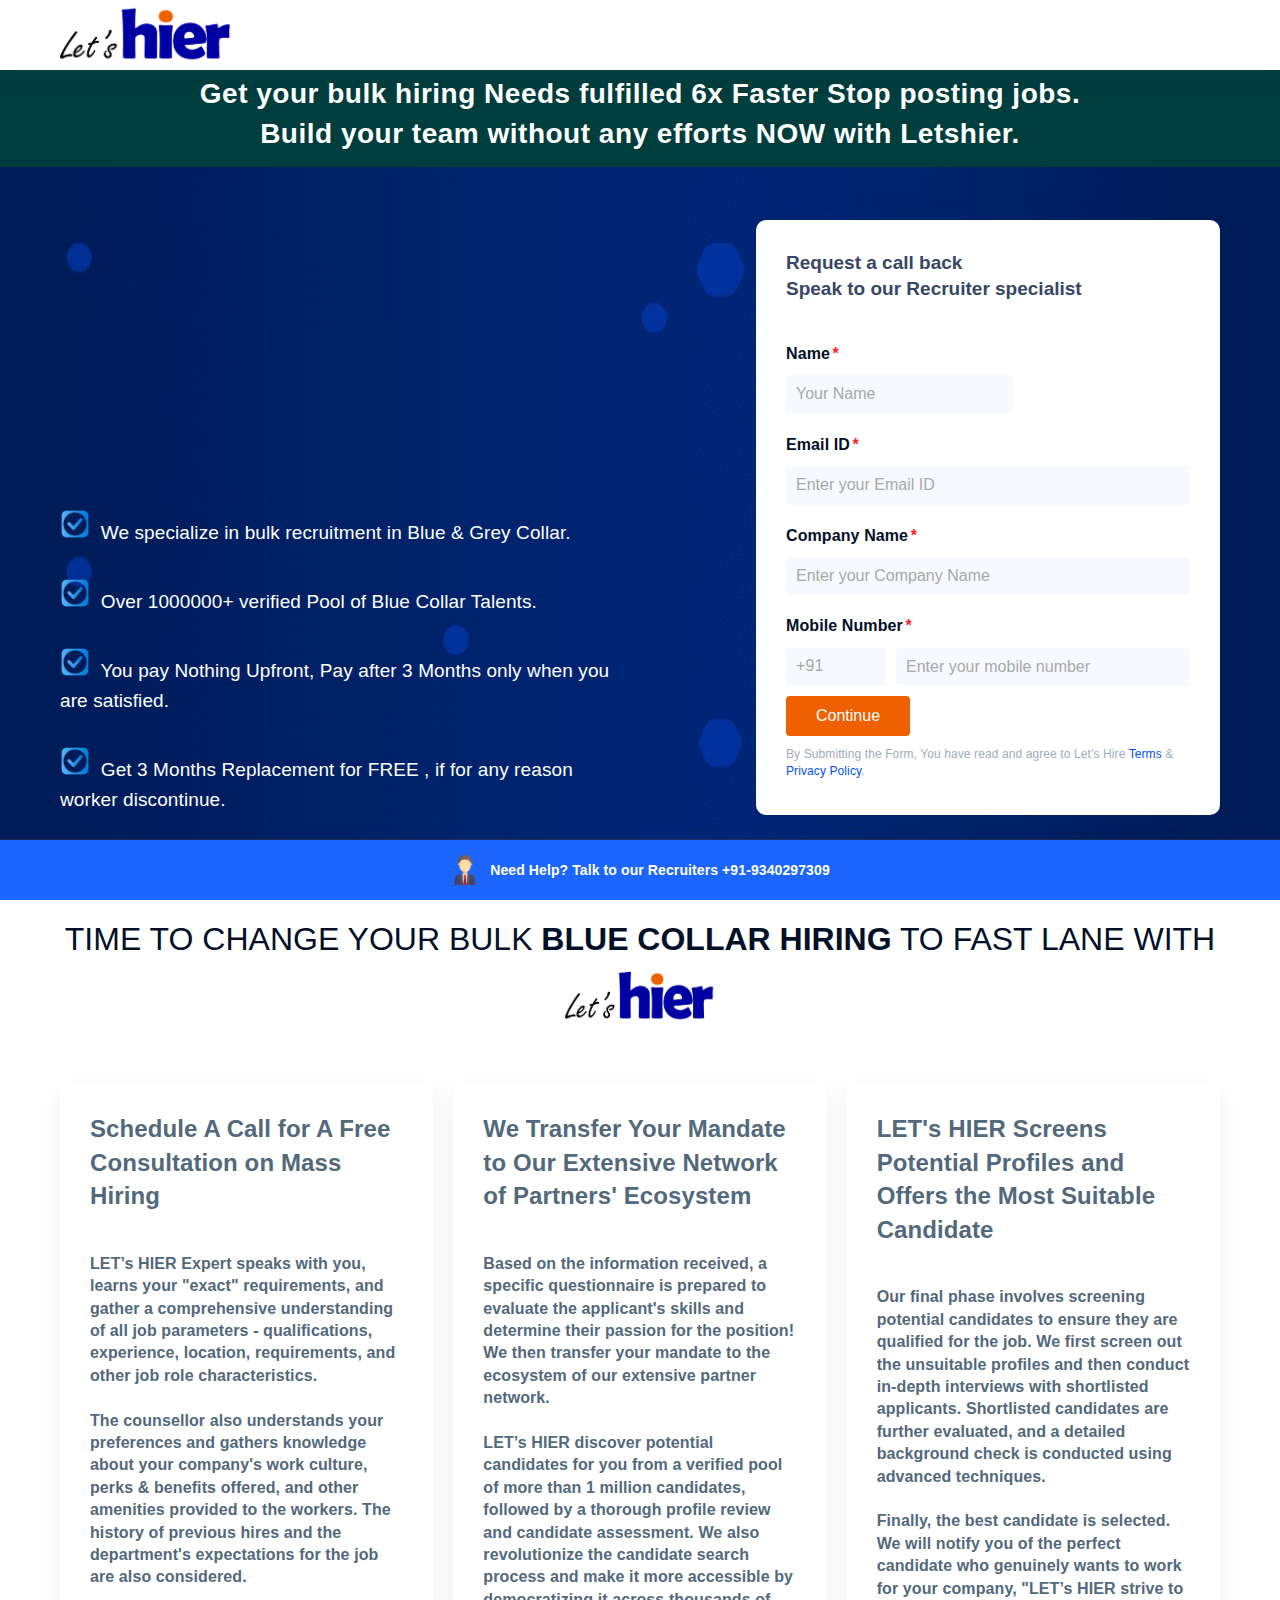
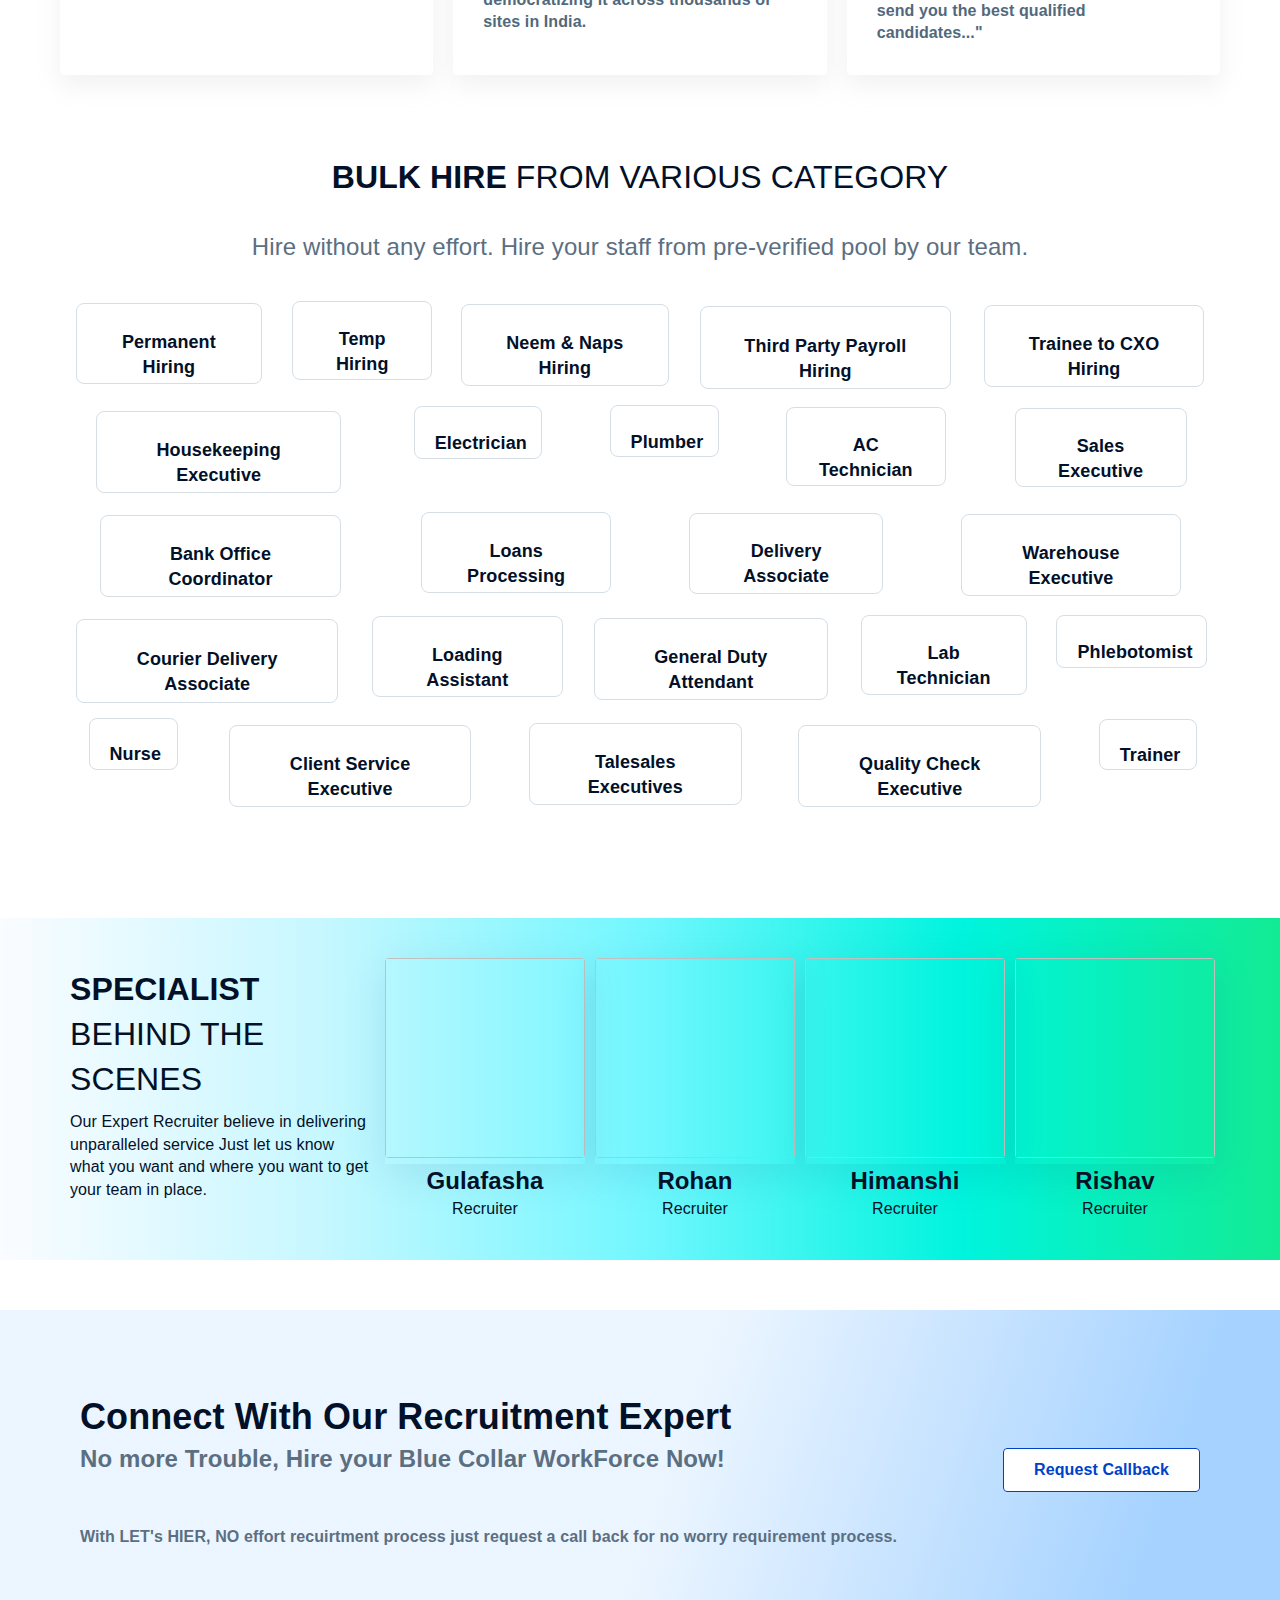
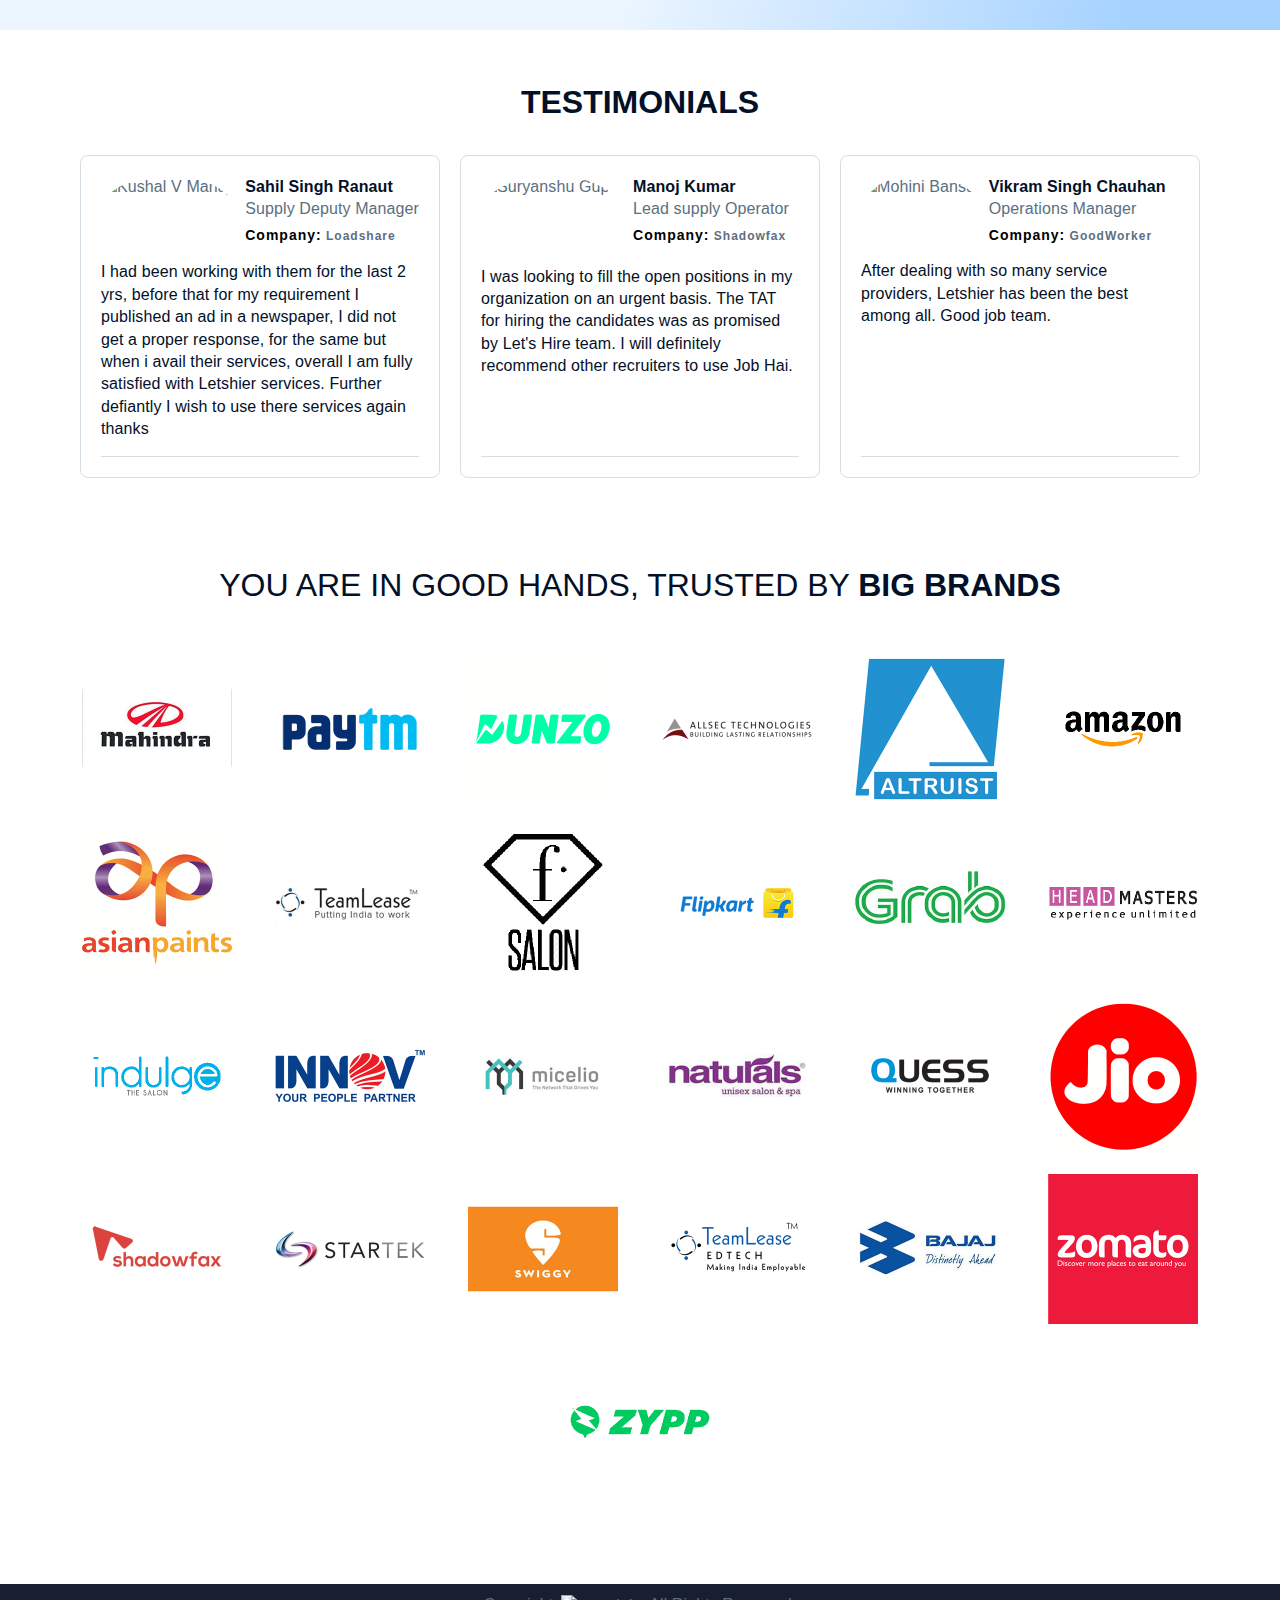
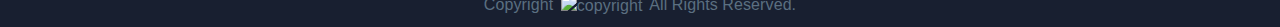
==== commit 22d9dca1: "next" ====
--- a/index.html
+++ b/index.html
@@ -12,8 +12,8 @@
     <link rel="stylesheet" media="screen" href="css/3.css" />
     <link rel="stylesheet" href="https://cdnjs.cloudflare.com/ajax/libs/font-awesome/6.1.2/css/all.min.css">
 
-    <div id="request-callback-strip" style="background-color:#1C65FF;" class="request-callback-strip request-callback-strip--hidden "> <img class="request-callback-strip__img" src="https://assets.scaler.com/assets/technical-support-d11d16e019dbb2885dda285f9a01e7e03ebbb8e696e5e874bfe1e7e532117626.png.gz" alt="Technical support d11d16e019dbb2885dda285f9a01e7e03ebbb8e696e5e874bfe1e7e532117626.png"
-        />
+    <div id="request-callback-strip" style="background-color:#1C65FF;" class="request-callback-strip request-callback-strip--hidden ">
+        <img style="width:30px; height:30px;" class="request-callback-strip__img" src="images/user.png" />
         <div id="request-callback-strip__label" class="request-callback-strip__label">Need Help? Talk to our Recruiters <a href="index.html">+91-9340297309</a></div>
     </div>
 
@@ -229,6 +229,16 @@
             .box-contain .people-card {
                 display: flex;
                 flex-direction: column;
+            }
+            #request-callback-strip {
+                display: inline;
+            }
+            #request-callback-strip img {
+                display: none;
+            }
+            .request-callback-strip__label {
+                text-align: center;
+                font-size: 16px;
             }
         }
         
@@ -919,11 +929,10 @@
                         <img src="images/partners/20.png" alt="">
                         <img src="images/partners/21.jpg" alt="">
                         <img src="images/partners/22.png" alt="">
+
                         <img src="images/partners/23.jpeg" alt="">
-
-                        <img src="images/partners/24.jpeg" alt="">
+                        <img src="images/partners/24.png" alt="">
                         <img src="images/partners/25.png" alt="">
-                        <img src="images/partners/26.png" alt="">
                     </div>
                 </div>
             </div>
